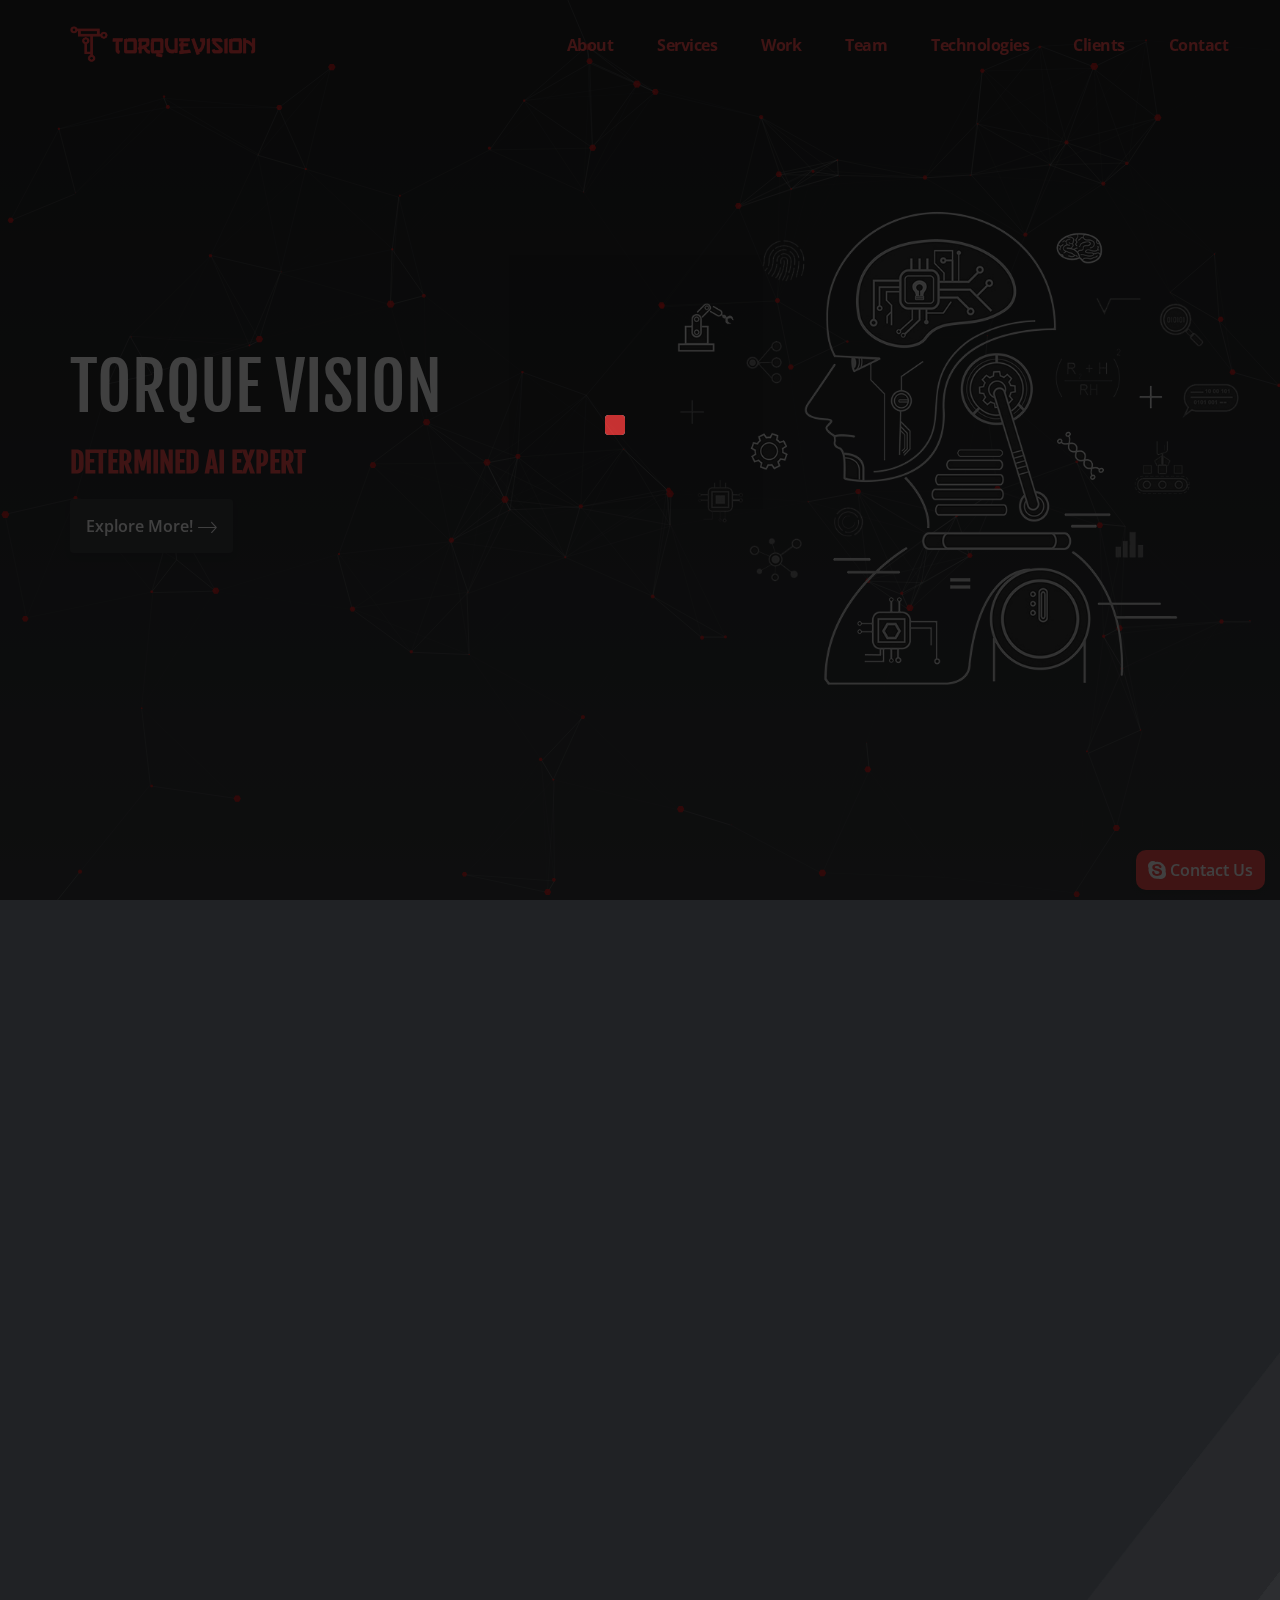
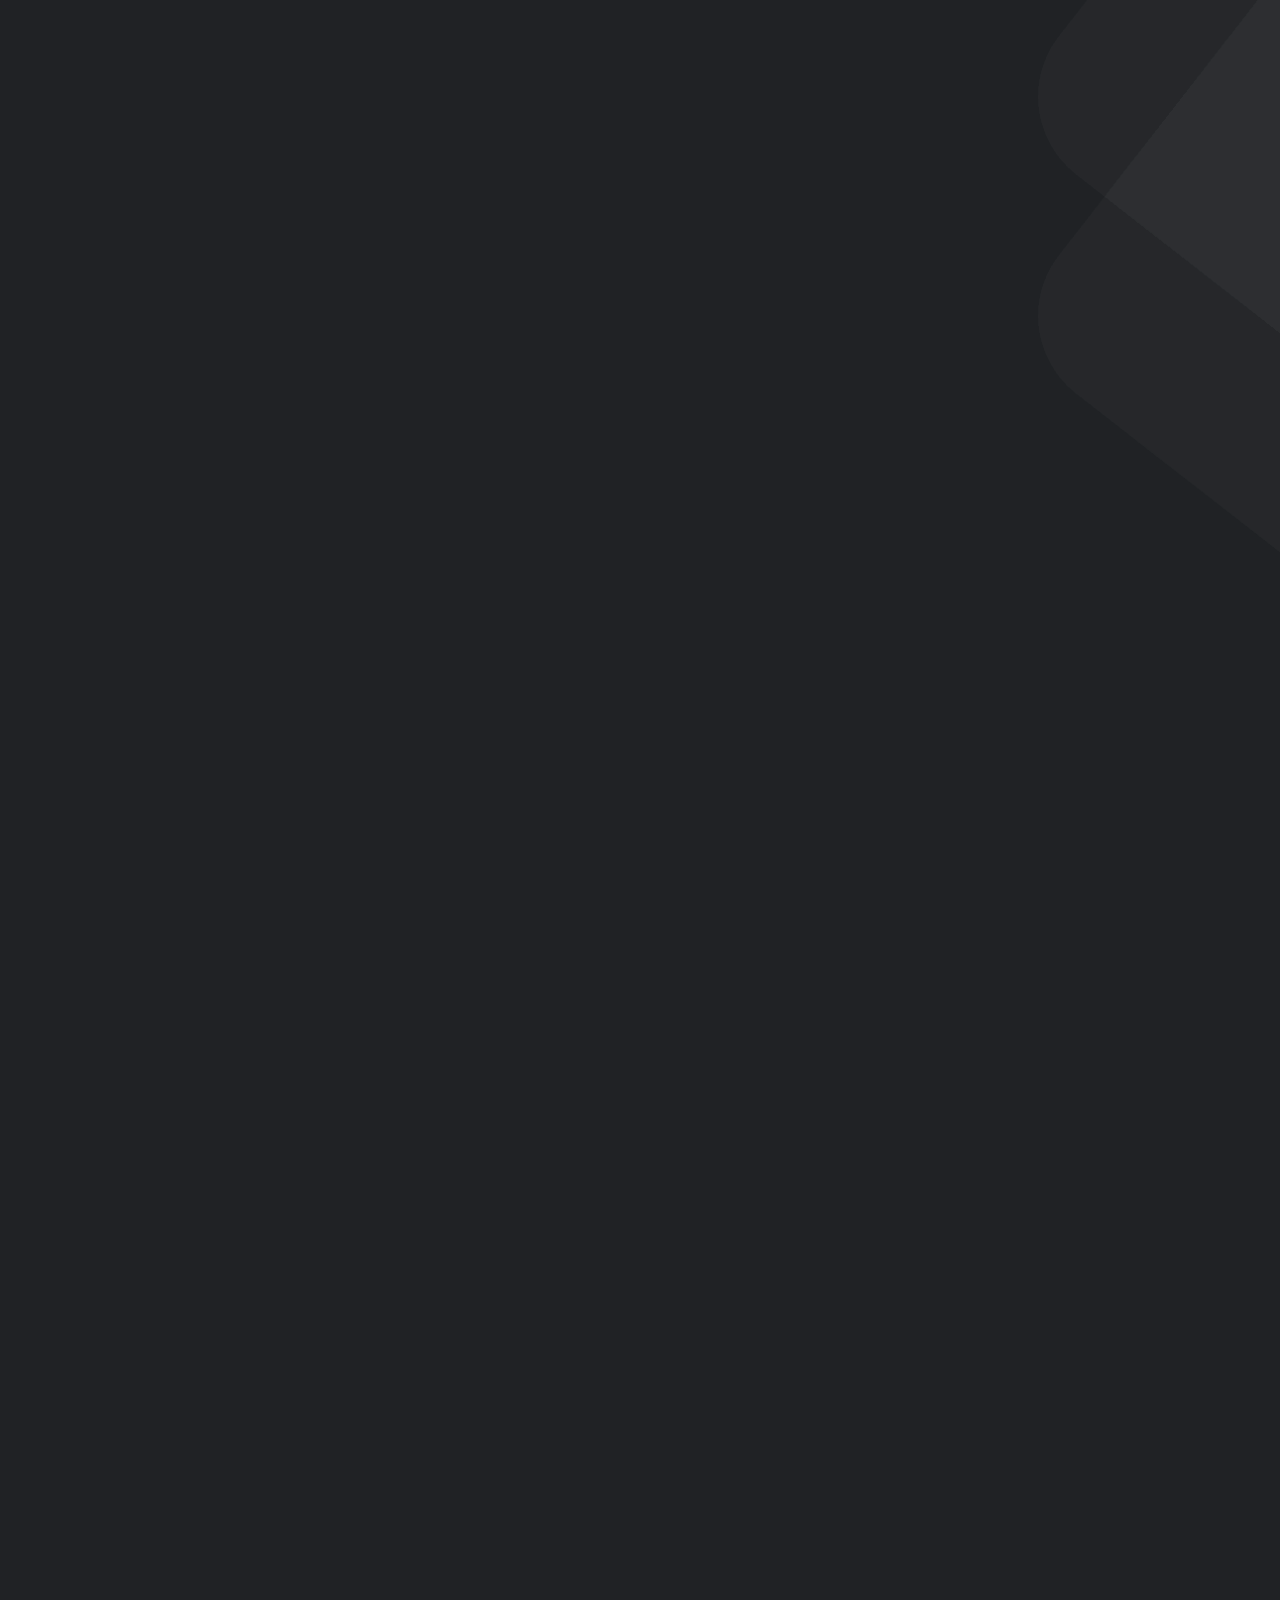
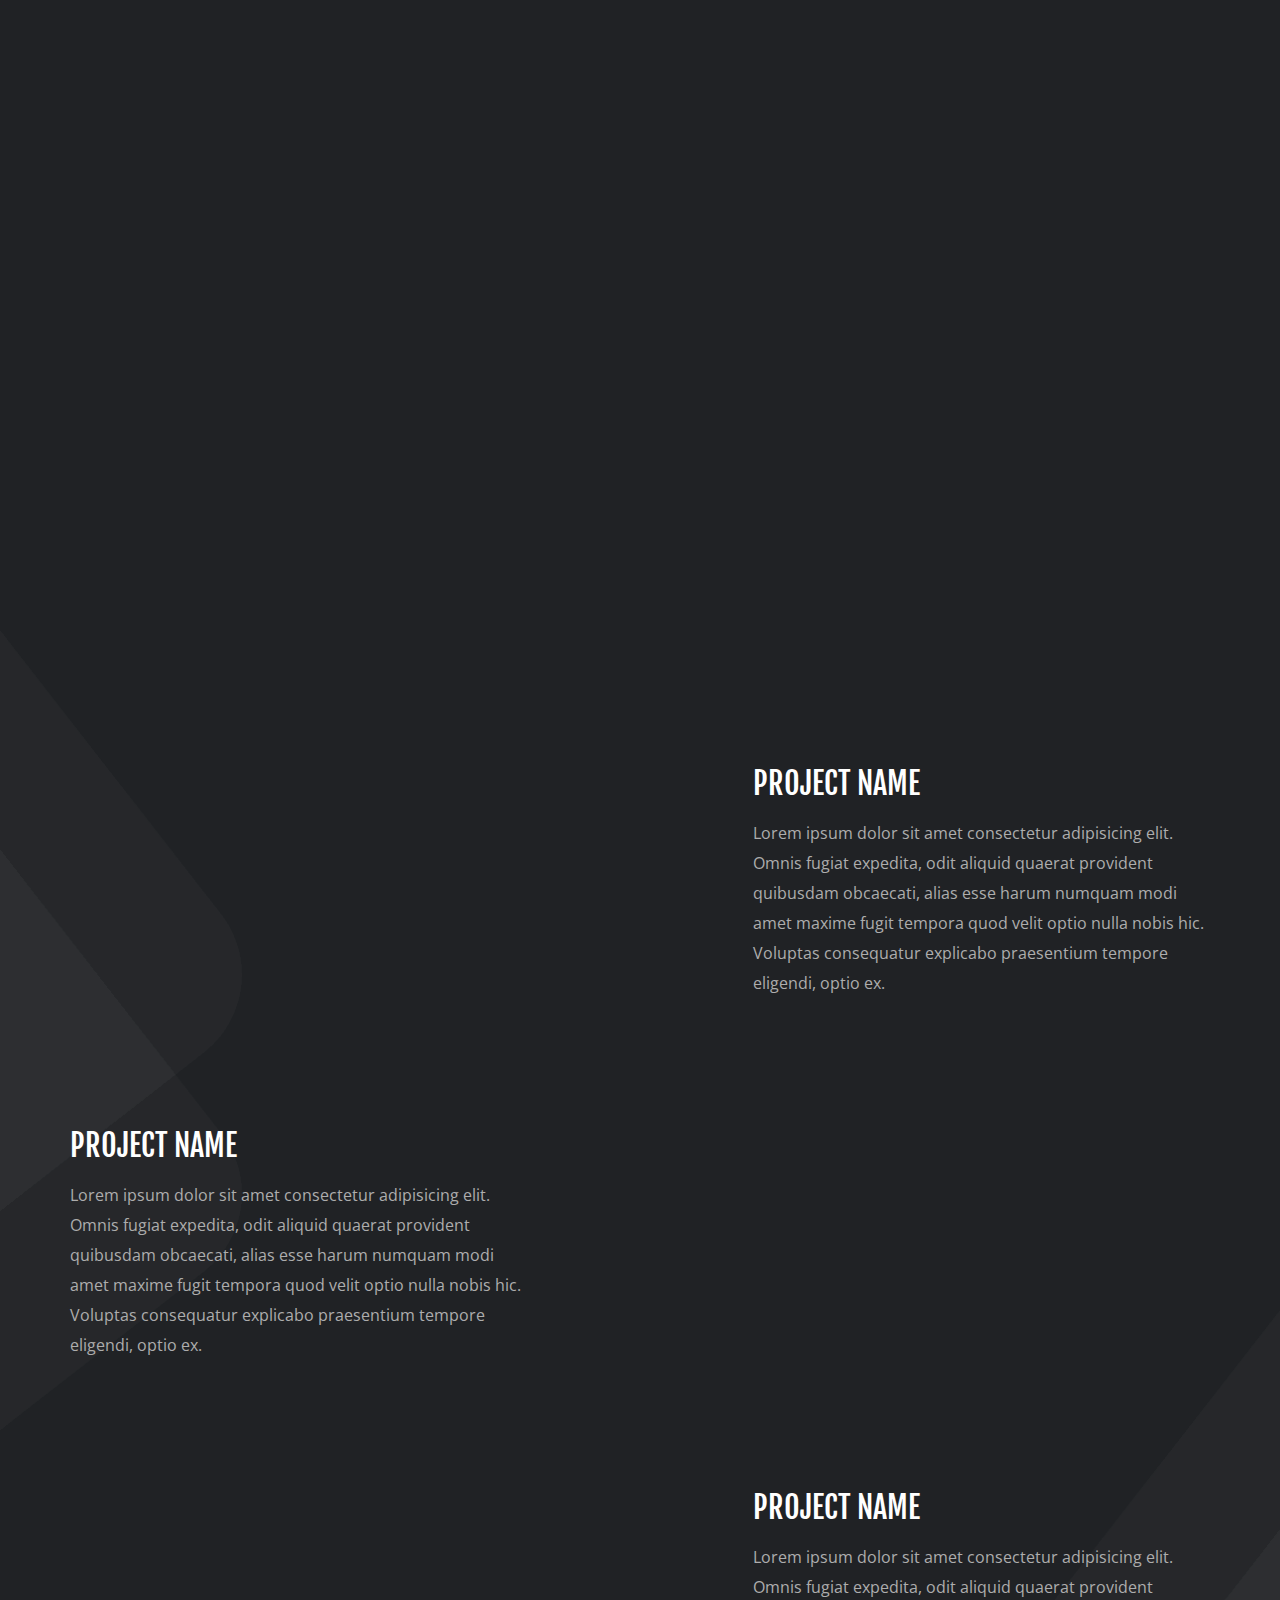
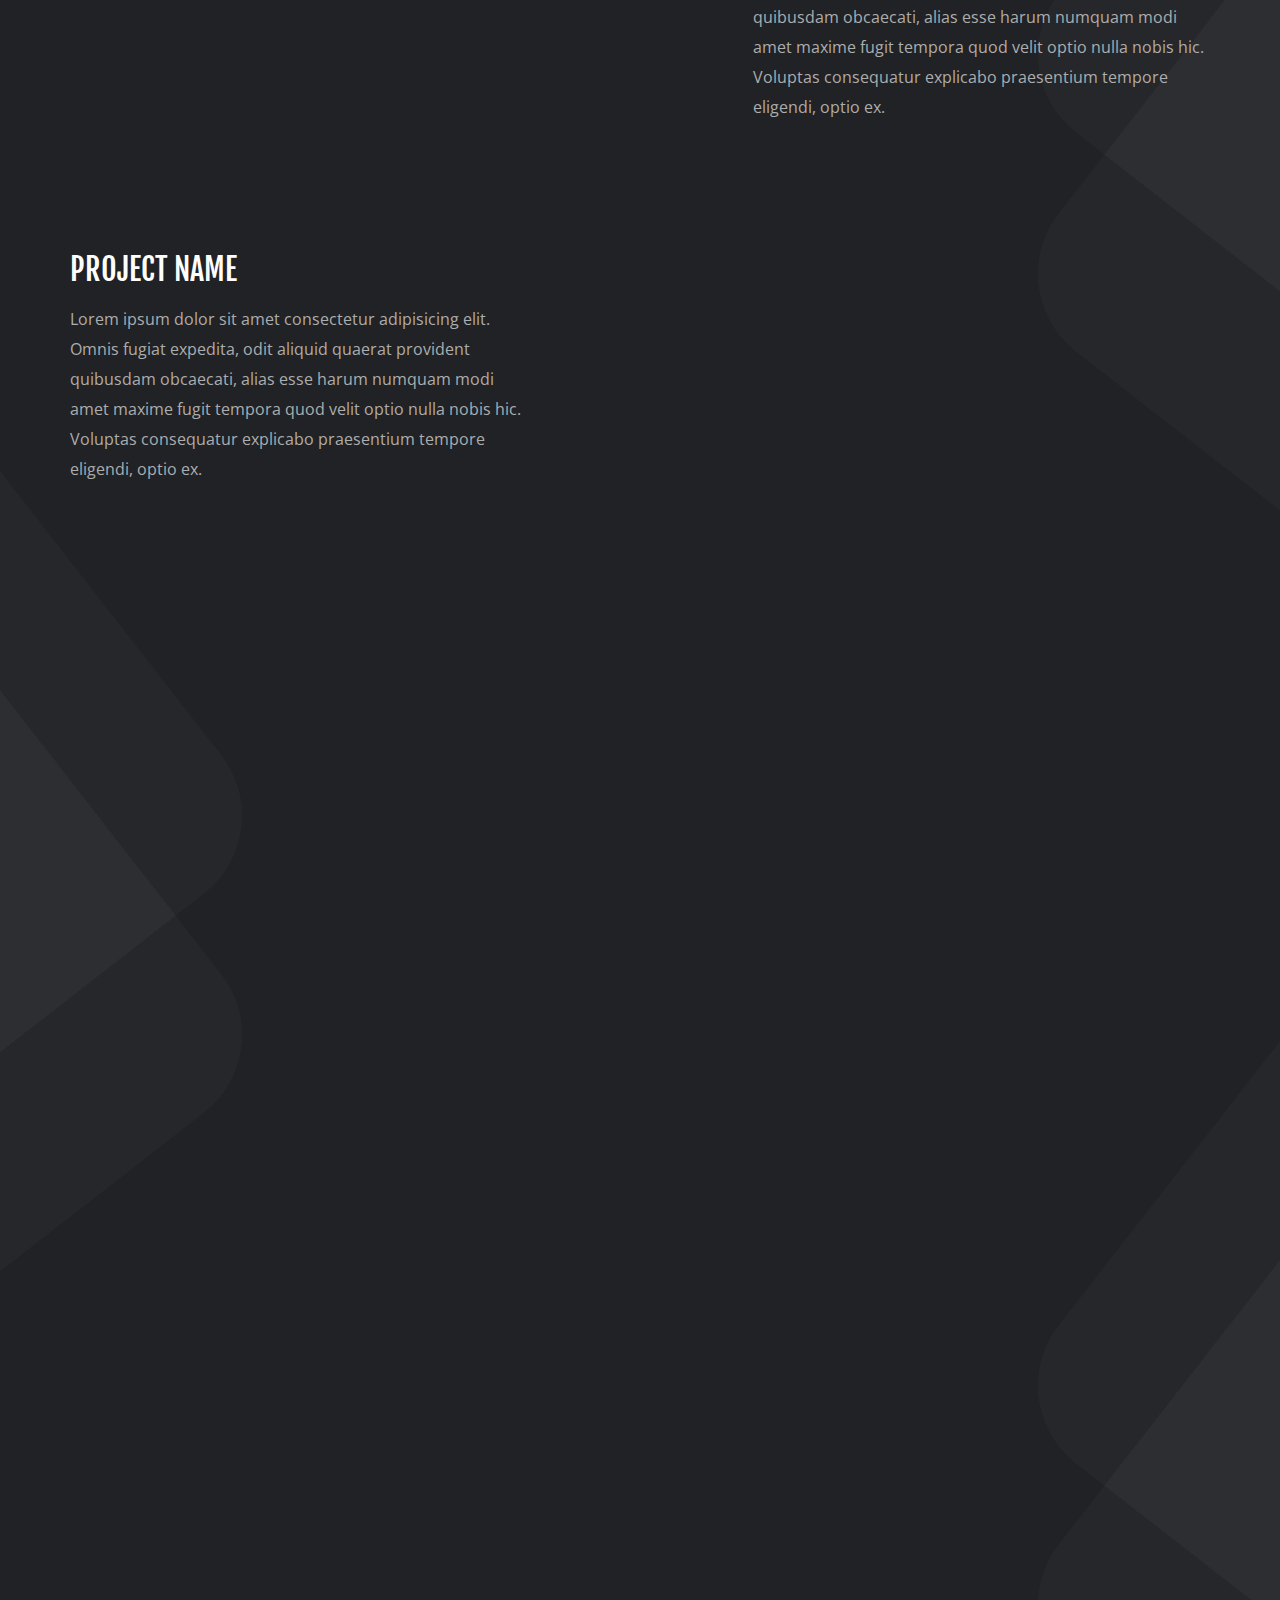
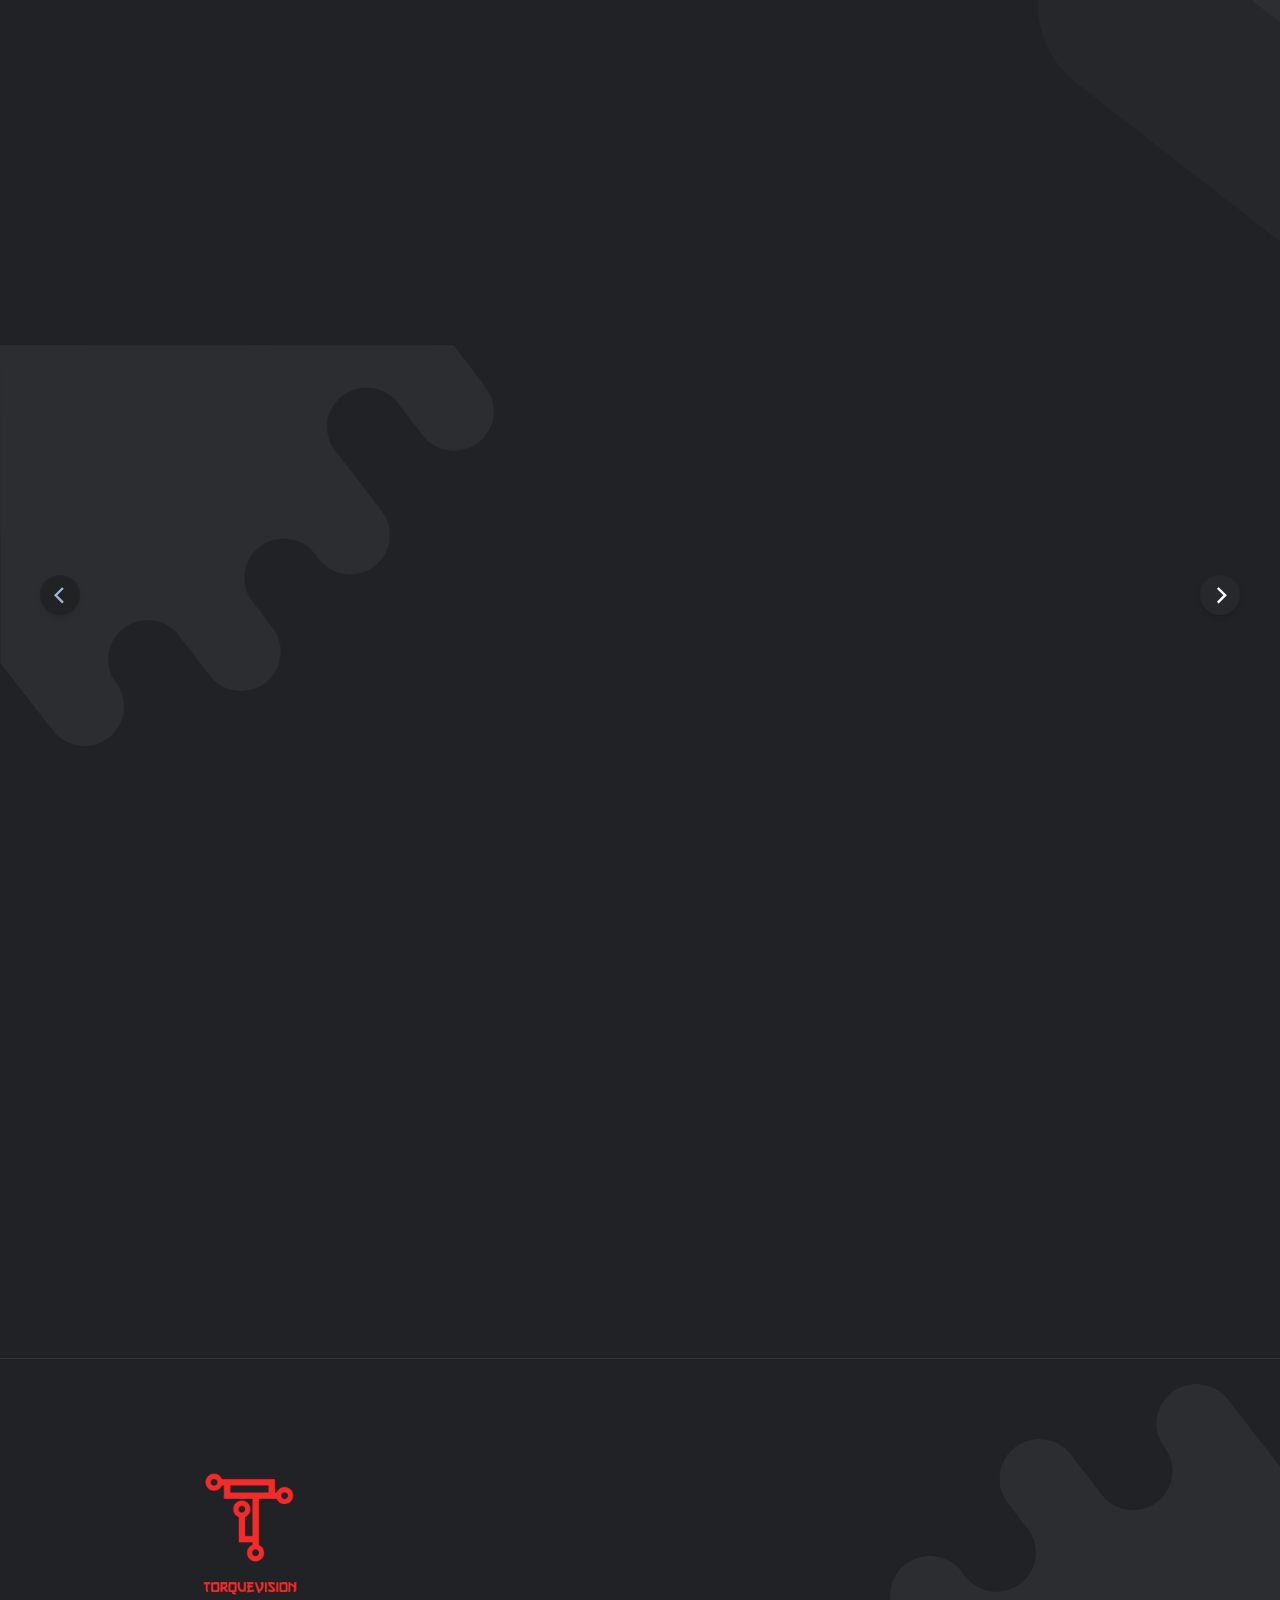
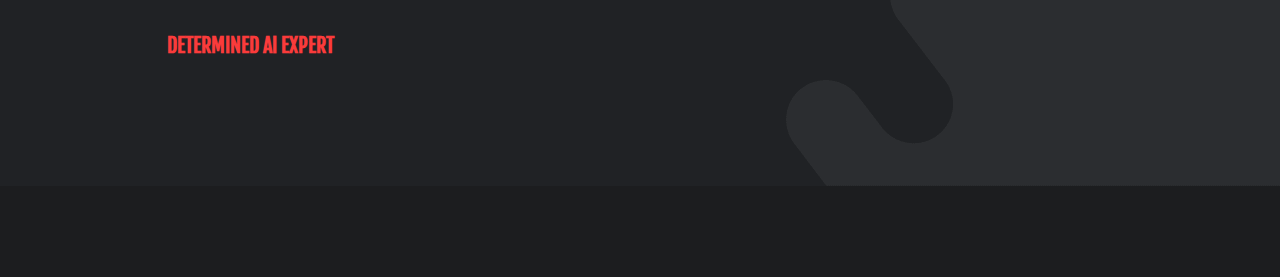
==== index.html @ a3cf798a "added content" ====
<!DOCTYPE html>
<html lang="en">
  <head>
    <!-- Meta -->
    <meta charset="utf-8" />
    <meta http-equiv="X-UA-Compatible" content="IE=edge" />
    <meta content="torquevision" name="author" />
    <meta name="viewport" content="width=device-width, initial-scale=1" />
    <meta
      name="description"
      content="Torque Vision - Determined A.I. Expert"
    />
    <meta content="keywords" name="AI, ML, Automation, Machine Learning , Artificial Intelligence, Latest Technologies" />
    <meta
      content="torquevision.in"
      name="image"
    />
    <meta content="800" name="image:width" />
    <meta content="400" name="image:height" />
    <!-- SITE TITLE -->
    <title>Torque Vision - Determined A.I. Expert</title>
    <!-- Favicon Icon -->
    <link
      rel="shortcut icon"
      type="image/x-icon"
      href="assets/images/favicon.png"
    />
    <!-- Google Font -->
    <link
      href="https://fonts.googleapis.com/css?family=Fjalla+One&display=swap"
      rel="stylesheet"
    />
    <link
      href="https://fonts.googleapis.com/css?family=Open+Sans:400,600,700,800&display=swap"
      rel="stylesheet"
    />
    <!-- Latest Bootstrap min CSS -->
    <link rel="stylesheet" href="assets/bootstrap/css/bootstrap.min.css" />
    <!--- owl carousel CSS-->
    <link rel="stylesheet" href="assets/owlcarousel/css/owl.carousel.min.css" />
      <!-- Font Awesome CSS -->
   <link rel="stylesheet" href="assets/css/ionicons.min.css" />
    <!-- Animation CSS -->
      <link rel="stylesheet" href="assets/css/animate.min.css" />
    <!-- Style CSS -->    
    <link rel="stylesheet" href="assets/css/style.min.css" />
    <link rel="stylesheet" href="assets/css/responsive.min.css" />
  </head>

  <body class="v_dark" data-spy="scroll" data-offset="110">
  
    <!-- LOADER -->
    <div class="preloader">
        <div class="square2">
            <span></span>
            <span></span>
            <span></span>
          </div>
    </div>
    <!-- END LOADER -->

    <!-- START HEADER -->
    <header class="header_wrap fixed-top">
    
        <nav class="navbar navbar-expand-lg">
          <a
            class="navbar-brand page-scroll animation"
            href="#home"
            data-animation="fadeInLeft"
            data-animation-delay="0.8s"
          >
            <img
              class="logo_light"
              src="assets/images/logo-head.png"
              alt="logo"
            />
          </a>
          <button
            class="navbar-toggler animation"
            data-animation="fadeInRight"
            data-animation-delay="1.2s"
            type="button"
            data-toggle="collapse"
            data-target="#navbarSupportedContent"
            aria-controls="navbarSupportedContent"
            aria-expanded="false"
            aria-label="Toggle navigation"
          >
            <span class="ion-android-menu" style="color: #fa3b3b; margin-right: 30px;"/span>
          </button>

          <div
            class="collapse navbar-collapse justify-content-end"
            id="navbarSupportedContent"
          >
            <ul
              class="navbar-nav animation"
              data-animation="fadeInDown"
              data-animation-delay="1.2s"
            >
              <li><a class="nav-link page-scroll" href="#about">About</a></li>
              <li><a class="nav-link page-scroll" href="#domains">Services</a></li>
              <li><a class="nav-link page-scroll" href="#work">work</a></li>
              <li><a class="nav-link page-scroll" href="#team">team</a></li>
              <li><a class="nav-link page-scroll" href="#technologies">technologies</a></li>
              <li><a class="nav-link page-scroll" href="#clients">clients</a></li>
              <li><a class="nav-link page-scroll" href="#contact">Contact</a></li>
              <!-- <li><a class="nav-link page-scroll" href="#road_map">Road Map</a></li>
          <li><a class="nav-link page-scroll" href="#team">Team</a></li>
          <li><a class="nav-link page-scroll" href="#faq">FAQ</a></li>
          <li><a class="nav-link page-scroll" href="#contact">Contact</a></li> -->
            </ul>
            <!-- <ul class="navbar-nav nav_btn animation" data-animation="fadeInRight" data-animation-delay="1.6s">
          <li><a class="btn btn-default" href="login-dark.html">Login</a></li>
          <li><a class="nav-link page-scroll btn btn-default" href="#mobileapp">Our App</a></li>
        </ul> -->
          </div>
        </nav>
    </header>
    <!-- START HEADER -->

    <!-- START SECTION BANNER -->
    <section id="home" class="banner_section section_gradiant_dark ">
      <div id="banner_bg_effect" class="banner_effect"></div>
      <div class="container">
        <div class="row align-items-center">
          <div
            class="col-lg-6 col-md-12 col-sm-12 order-lg-first text_md_center"
          >
            <div class="banner_text">
              <h1
                class="animation"
                data-animation="fadeInUp"
                data-animation-delay="1.5s"
              >
                <span>Torque Vision</span>
              </h1>
              <h3
                class="animation"
                data-animation="fadeInUp"
                data-animation-delay="1.6s"
              >
                Determined AI Expert
              </h3>
              <!-- <p class="animation" data-animation="fadeInUp" data-animation-delay="1.7s">Lorem ipsum, dolor sit amet consectetur adipisicing elit. Officia dolor doloremque blanditiis optio explicabo provident, dignissimos eius voluptatem adipisci repudiandae nam, tenetur, aperiam eveniet ut!</p> -->
              <div
                class="banner_btn animation"
                data-animation="fadeInUp"
                data-animation-delay="1.8s"
              >
                <!-- <a href="#whitepaper" class="btn btn-default page-scroll nav-link">Whitepapter <i class="ion-ios-arrow-thin-right"></i></a> -->
                <a href="#about" class="btn page-scroll"
                  >Explore more! <i class="ion-ios-arrow-thin-right"></i
                ></a>
              </div>
            </div>
          </div>
          <div class="col-lg-6 col-md-12 col-sm-12 order-first">
            <div
              class="banner_image_right res_md_mb_50 res_xs_mb_30 animation"
              data-animation="fadeInRight"
              data-animation-delay="1.5s"
            >
              <img
                src="assets/images/banner-img.png"
                alt="banner_vector2"
              />
            </div>
          </div>
        </div>
      </div>
     
    </section>
    <!-- END SECTION BANNER -->

    <!-- START SECTION ABOUT US -->
    <section id="about" class=" ">
        <div class="shape shap5"></div>
       
      <div class="container">
        <div class="row align-items-center">
          <div class="col-lg-6 col-md-6 col-sm-12">
            <div class="title_light">
              <h2
                class="animation"
                data-animation="fadeInUp"
                data-animation-delay="0.3s"
              >
                About Torque Vision
              </h2>
              <span
                class="animation"
                data-animation="fadeInUp"
                data-animation-delay="0.2s"
                >Lorem ipsum dolor sit amet.</span
              >
              <p
                class="animation"
                data-animation="fadeInUp"
                data-animation-delay="0.3s"
              >
              The most personalized AI and anlytics solution on the planet.
              </p>
              <p
                class="animation"
                data-animation="fadeInUp"
                data-animation-delay="0.4s"
              >
              Torque Vision helps you find and capture hidden value from data through a unique blend of business acumen, big-data, machine learning.
              </p>
              <p
                class="animation"
                data-animation="fadeInUp"
                data-animation-delay="0.5s"
              >   
              We use AI to help you understand, find, observe, and unlock the insights that lay dormant in your data can be the key in helping you achieve your goals in today's competitive world.
              </p>
            </div>
           
          </div>
          <div class="col-lg-6 col-md-6 col-sm-12">
            <div
              class="animation res_sm_mt_30 text-center"
              data-animation="fadeInRight"
              data-animation-delay="0.1s"
            >
              <img src="assets/images/about.png" alt="aboutimg" />
            </div>
          </div>
        </div>
         <div class="row align-items-center">
          <div class="col-lg-5 col-md-12 col-sm-12">
            <div class="title_light">
              <h2
                class="animation"
                data-animation="fadeInUp"
                data-animation-delay="0.1s"
              >
               why torque vision
              </h2>
              <p
                class="animation"
                data-animation="fadeInUp"
                data-animation-delay="0.2s"
              >
              Our products are profoundly improving how the world makes things and moves things for factory floors, trucking fleets, distribution centers, and retail stores.
              </p>
            </div>
            <!-- <a
              href="#mobileapp"
              class="btn btn-default page-scroll animation"
              data-animation="fadeInUp"
              data-animation-delay="0.3s"
              >Download App <i class="ion-ios-arrow-thin-right"></i
            ></a> -->
          </div>
          <div class="col-lg-7 col-md-12 col-sm-12">
            <div
              class="work_box animation"
              data-animation="fadeInUp"
              data-animation-delay="0.4s"
            >
              <div class="box_inner">
                <img src="./assets/images/icons/bar-chart.svg" alt=""  class="why-img">
                <h4>Real Time Analytics</h4>
                <p>The times of waiting for your statistics are over. 
                   Real Time Analytics converts the results of several important events into coherent information within a second. You will be able to access received data the moment it happen.
                </p>
              </div>
            </div>
            <div
              class="work_box animation"
              data-animation="fadeInUp"
              data-animation-delay="0.5s"
            >
              <div class="box_inner">
                <img src="./assets/images/icons/robot.svg" alt="" class="why-img">
                <h4>More data means better output.</h4>
                <p>Artificial Intelligence makes it possible.
                  It can understand natural languages and interact with us by reading, writing, listening and speaking. By progressing the data from these interactions, it continuously learns and improves itself. 
                </p>
              </div>
            </div>
            <div
              class="work_box animation"
              data-animation="fadeInUp"
              data-animation-delay="0.6s"
            >
              <div class="box_inner">
                <img src="./assets/images/icons/optimization.svg" alt=""  class="why-img">
                <h4>
                  Computer Vision
                </h4>
                <p>
                  Let the computer work for you.
                  Every new image is added to the data pool and contributes to the autonomous learning process.
                </p>
              </div>
            </div>
          </div>
        </div>     
      </div>
     
    </section>
    <!-- END SECTION ABOUT US -->

    <!--START DOMAINS SECTION-->
    
        <section id="domains">
          <div class="container">
            <div class="row text-center ">
              <div class="col-md-12">
                <div class="title_light">
                  <h2
                    class="animation"
                    data-animation="fadeInUp"
                    data-animation-delay="0.1s"
                  >
                  Expertise Areas
                  </h2>
                  <p
                  class="animation"
                  data-animation="fadeInUp"
                  data-animation-delay="0.3s"
                >
                  Fields we have mastered to use them for your benefit.
                </p>
                </div>
              </div>
            </div>
            <div class="row align-items-center text_md_center mt-3">
              <div class="col-lg-6 col-sm-6">
                <div class="domain-box-big animation" data-animation="fadeInUp" data-animation-delay="0.6s">
                    <img class="card-bg" src="./assets/images/icons/machine-learning.svg" alt="">
                    <p>
                        Machine Learning
                      </p>
                  <img src="assets/images/icons/machine-learning.svg" alt="">
                 
                </div>
              </div>
              <div class="col-lg-6 col-sm-6">
                  <div class="domain-box-big animation" data-animation="fadeInUp" data-animation-delay="0.8s">
                      <img class="card-bg" src="./assets/images/icons/vision.svg" alt="">
                      <p>
                          Computer Vision
                        </p>
                    <img src="assets/images/icons/vision.svg" alt="">
                    
                  </div>
                </div>
              <div class="col-lg-6 col-sm-6 ">
                <div class="domain-box-big animation" data-animation="fadeInUp" data-animation-delay="0.6s">
                    <img class="card-bg" src="./assets/images/icons/data.svg" alt="">
                    <p>
                        Data Science
                      </p>
                  <img src="assets/images/icons/data.svg" alt="">
                 
                </div>
              </div>
              <div class="col-lg-6 col-sm-6">
                <div class="domain-box-big animation" data-animation="fadeInUp" data-animation-delay="0.8s">
                    <img class="card-bg" src="./assets/images/icons/deep-learning.svg" alt="">
                    <p>
                        Deep Learning
                      </p>
                  <img src="assets/images/icons/deep-learning.svg" alt="">
                  
                </div>
              </div>
              
            </div>
            <div class="divider large_divider"></div>
           

      <div class="container sub-domains">
        <div class="row text-center ">
          <div class="col-md-12">
            <div class="title_light">
              <h2
                class="animation"
                data-animation="fadeInUp"
                data-animation-delay="0.1s"
              >
              problem domains that we focus on
              </h2>
             <p
              class="animation"
              data-animation="fadeInUp"
              data-animation-delay="0.3s"
            >
            <!-- We have experience in applying cutting edge research techniques to real world data and building solutions that work for you. -->

            We have experiences in giving solutions for pratical world problems using machne learning and using real world data.
            </p>
            </div>
          </div>
        </div>
        <div class="row align-items-center text_md_center mt-3">
          <div class="col-lg-2 col-sm-4 col-6">
            <div class="domain-box-small animation" data-animation="fadeInUp" data-animation-delay="0.6s">
              <img src="assets/images/icons/picture.svg" alt="">
              <p>
                  Image Classification
              </p>
            </div>
          </div>
          <div class="col-lg-2 col-sm-4 col-6 ">
            <div class="domain-box-small animation" data-animation="fadeInUp" data-animation-delay="0.6s">
              <img src="assets/images/icons/microphone.svg" alt="">
              <p>
                Audio based classification
              </p>
            </div>
          </div>
          <div class="col-lg-2 col-sm-4 col-6">
            <div class="domain-box-small animation" data-animation="fadeInUp" data-animation-delay="0.8s">
              <img src="assets/images/icons/chart.svg" alt="">
              <p>
                  Time Series Modeling
              </p>
            </div>
          </div>
          <div class="col-lg-2 col-sm-4 col-6">
            <div class="domain-box-small animation" data-animation="fadeInUp" data-animation-delay="0.8s">
              <img src="assets/images/icons/chat.svg" alt="">
              <p>
               Question/Answer Bot
              </p>
            </div>
          </div>
          <div class="col-lg-2 col-sm-4 col-6">
              <div class="domain-box-small animation" data-animation="fadeInUp" data-animation-delay="0.8s">
                <img src="assets/images/icons/detection.svg" alt="">
                <p>
                    Text Classification
                </p>
              </div>
            </div>
            <div class="col-lg-2 col-sm-4 col-6">
              <div class="domain-box-small animation" data-animation="fadeInUp" data-animation-delay="0.8s">
                <img src="assets/images/icons/recommended-star.svg" alt="">
                <p>
                    Recommendation System 
                </p>
              </div>
            </div>
        </div>
        <div class="row align-items-center text_md_center mt-3">
            <div class="col-lg-2 col-sm-4 col-6">
              <div class="domain-box-small animation" data-animation="fadeInUp" data-animation-delay="0.6s">
                <img src="assets/images/icons/jogging.svg" alt="">
                <p>
                    Object Tracking
                </p>
              </div>
            </div>
            <div class="col-lg-2 col-sm-4 col-6 ">
              <div class="domain-box-small animation" data-animation="fadeInUp" data-animation-delay="0.6s">
                <img src="assets/images/icons/anamoly.png" alt="">
                <p>
                    Anomaly Detection
                </p>
              </div>
            </div>
            <div class="col-lg-2 col-sm-4 col-6">
              <div class="domain-box-small animation" data-animation="fadeInUp" data-animation-delay="0.8s">
                <img src="assets/images/icons/pose.png" alt="">
                <p>
                    Pose Detection
                </p>
              </div>
            </div>
            <div class="col-lg-2 col-sm-4 col-6">
              <div class="domain-box-small animation" data-animation="fadeInUp" data-animation-delay="0.8s">
                <img src="assets/images/icons/icon.svg" alt="">
                <p>
                    Semantic Segmentation
                </p>
              </div>
            </div>
            <div class="col-lg-2 col-sm-4 col-6">
                <div class="domain-box-small animation" data-animation="fadeInUp" data-animation-delay="0.8s">
                  <img src="assets/images/icons/search.svg" alt="">
                  <p>
                      Object Detection
                  </p>
                </div>
              </div>
              <div class="col-lg-2 col-sm-4 col-6">
                <div class="domain-box-small animation" data-animation="fadeInUp" data-animation-delay="0.8s">
                  <img src="assets/images/icons/recommended-star.svg" alt="">
                  <p>
                      Recommendation System 
                  </p>
                </div>
              </div>
          </div>
        </section>
    <!--End DOMAINS SECTION-->

    <!-- START SECTION WORKS -->
    <section id="work" class="section_token"  data-parallax="scroll"
    data-image-src="assets/images/bg-work.png">
    
      <div class="container">
        <div class="row text-center">
          <div class="col-md-12">
            <div class="title_light">
              <h2
                class="animation"
                data-animation="fadeInUp"
                data-animation-delay="0.1s"
              >
                OUr work
              </h2>
             <p
              class="animation"
              data-animation="fadeInUp"
              data-animation-delay="0.3s"
            >
                See our best works.
            </p>
            </div>
          </div>
        </div>
        <div class="row align-items-center res_md_mt_20">
          <div class="col-md-7 order-first">
            <div
              class=" text-center animation"
              data-animation="fadeInLeft"
              data-animation-delay="0.2s"
            >
              <div class="video">
                  <video width="100%" height="auto" muted loop>
                      <source src="assets/videos/video.mp4" type="video/mp4">
                    Your browser does not support the video tag.
                    </video>
              </div>
            </div>
          </div>
          <div class="col-md-5">
          <div class="work-desc">
            <h2>
              Project name
            </h2>
            <p>
              Lorem ipsum dolor sit amet consectetur adipisicing elit. Omnis fugiat expedita, odit aliquid quaerat provident quibusdam obcaecati, alias esse harum numquam modi amet maxime fugit tempora quod velit optio nulla nobis hic. Voluptas consequatur explicabo praesentium tempore eligendi, optio ex.
            </p>
          </div>
          </div>
        </div>
        <div class="divider large_divider"></div>
        <div class="row align-items-center res_md_mt_20">
          
            <div class="col-md-5 order-md-first">
            <div class="work-desc">
              <h2>
                Project name
              </h2>
              <p>
                Lorem ipsum dolor sit amet consectetur adipisicing elit. Omnis fugiat expedita, odit aliquid quaerat provident quibusdam obcaecati, alias esse harum numquam modi amet maxime fugit tempora quod velit optio nulla nobis hic. Voluptas consequatur explicabo praesentium tempore eligendi, optio ex.
              </p>
            </div>
            </div>
            <div class="col-md-7 order-first" >
                <div
                  class=" text-center animation"
                  data-animation="fadeInLeft"
                  data-animation-delay="0.2s"
                >
                  <div class="video">
                      <video width="100%" height="auto" muted loop>
                          <source src="assets/videos/video.mp4" type="video/mp4">
                        Your browser does not support the video tag.
                        </video>
                  </div>
                </div>
              </div>
          </div>
          <div class="divider large_divider"></div>
          <div class="row align-items-center res_md_mt_20">
              <div class="col-md-7 order-first">
                <div
                  class=" text-center animation"
                  data-animation="fadeInLeft"
                  data-animation-delay="0.2s"
                >
                  <div class="video">
                      <video width="100%" height="auto" muted loop>
                          <source src="assets/videos/video.mp4" type="video/mp4">
                        Your browser does not support the video tag.
                        </video>
                  </div>
                </div>
              </div>
              <div class="col-md-5">
              <div class="work-desc">
                <h2>
                  Project name
                </h2>
                <p>
                  Lorem ipsum dolor sit amet consectetur adipisicing elit. Omnis fugiat expedita, odit aliquid quaerat provident quibusdam obcaecati, alias esse harum numquam modi amet maxime fugit tempora quod velit optio nulla nobis hic. Voluptas consequatur explicabo praesentium tempore eligendi, optio ex.
                </p>
              </div>
              </div>
            </div>
            <div class="divider large_divider"></div>
            <div class="row align-items-center res_md_mt_20">
               
                <div class="col-md-5  order-md-first">
                <div class="work-desc">
                  <h2>
                    Project name
                  </h2>
                  <p>
                    Lorem ipsum dolor sit amet consectetur adipisicing elit. Omnis fugiat expedita, odit aliquid quaerat provident quibusdam obcaecati, alias esse harum numquam modi amet maxime fugit tempora quod velit optio nulla nobis hic. Voluptas consequatur explicabo praesentium tempore eligendi, optio ex.
                  </p>
                </div>
                </div>
                <div class="col-md-7 order-first">
                    <div
                      class=" text-center animation"
                      data-animation="fadeInLeft"
                      data-animation-delay="0.2s"
                    >
                      <div class="video">
                          <video width="100%" height="auto" muted loop>
                              <source src="assets/videos/video.mp4" type="video/mp4">
                            Your browser does not support the video tag.
                            </video>
                      </div>
                    </div>
                  </div>
              </div>
  
      </div>
      <div class="shape shap5"></div>
      <div class="shape shap6"></div>
    </section>
    <!-- END SECTION WORKS -->

    <!-- START SECTION TEAM -->
    <section
      id="team"
      class="team_wrap  "
      data-parallax="scroll"
      data-image-src="assets/images/bg-work.png"
    >
      <div class="container">
        <div class="row text-center">
          <div class="col-lg-8 col-md-12 offset-lg-2">
            <div class="title_light">
              <span
                class="animation"
                data-animation="fadeInUp"
                data-animation-delay="0.1s"
                >Our Core Team</span
              >
              <h2
                class="animation"
                data-animation="fadeInUp"
                data-animation-delay="0.2s"
              >
                Our Team
              </h2>
              <p
                class="animation"
                data-animation="fadeInUp"
                data-animation-delay="0.3s"
              >
                We are proud of our great team.
              </p>
            </div>
          </div>
        </div>
        <div class="row small_space justify-content-center">
          <div class="col-lg-4 col-md-6 col-sm-6 res_md_mb_30">
            <div
              class="team_box animation"
              data-animation="fadeInUp"
              data-animation-delay="0.05s"
            >
              <div class="team_img text-center">
                <img src="assets/images/team1.jpg" alt="team1" />
                <div class="social_team list_none">
                  <ul>
                    <li>
                      <a href="#"><i class="ion-social-facebook"></i></a>
                    </li>
                    <li>
                      <a href="#"><i class="ion-social-twitter"></i></a>
                    </li>
                    <li>
                      <a href="#"
                        ><i class="ion-social-instagram-outline"></i
                      ></a>
                    </li>
                    <li>
                      <a href="#"><i class="ion-social-googleplus"></i></a>
                    </li>
                  </ul>
                </div>
              </div>
              <div class="team_info text-center">
                <h4><a href="#team1" class="content-popup">Aashutosh Soni</a></h4>
                <p>Founder</p>
              </div>
              <!-- <div id="team1" class="team_pop mfp-hide">
                <div class="row m-0">
                  <div class="col-md-6">
                    <img
                      class="w-100 pt-3 pb-3"
                      src="assets/images/team-lg-1.jpg"
                      alt="user_img-lg"
                    />
                  </div>
                  <div class="col-md-6">
                    <div class="pt-3 pb-3">
                      <div class="title_dark">
                        <span>Director</span>
                        <h2>Walter Mark</h2>
                      </div>
                      <div class="s
                      
                      
                      list_none">
                        <ul>
                          <li>
                            <a href="#"><i class="ion-social-facebook"></i></a>
                          </li>
                          <li>
                            <a href="#"><i class="ion-social-twitter"></i></a>
                          </li>
                          <li>
                            <a href="#"
                              ><i class="ion-social-instagram-outline"></i
                            ></a>
                          </li>
                          <li>
                            <a href="#"
                              ><i class="ion-social-googleplus"></i
                            ></a>
                          </li>
                        </ul>
                      </div>
                      <p>
                        Founder of Venus Media Ltd and Owner of leading website
                        for affiliates in the entertainment industry TakeBucks,
                        he is a videographer, photographer and producer with a
                        big number of successful entrepreneurships under his
                        name over the last 18 years.
                      </p>
                    </div>
                  </div>
                </div>
              </div> -->
            </div>
          </div>
          <div class="col-lg-4 col-md-6 col-sm-6 res_md_mb_30">
            <div
              class="team_box animation"
              data-animation="fadeInUp"
              data-animation-delay="0.4s"
            >
              <div class="team_img text-center">
                <img src="assets/images/team2.jpg" alt="team2" />
                <div class="social_team list_none">
                  <ul>
                    <li>
                      <a href="#"><i class="ion-social-facebook"></i></a>
                    </li>
                    <li>
                      <a href="#"><i class="ion-social-twitter"></i></a>
                    </li>
                    <li>
                      <a href="#"
                        ><i class="ion-social-instagram-outline"></i
                      ></a>
                    </li>
                    <li>
                      <a href="#"><i class="ion-social-googleplus"></i></a>
                    </li>
                  </ul>
                </div>
              </div>
              <div class="team_info text-center">
                <h4><a href="#team2" class="content-popup">Arham Aalam</a></h4>
                <p>Co-Founder</p>
              </div>
              <!-- <div id="team2" class="team_pop mfp-hide">
                <div class="row m-0">
                  <div class="col-md-6">
                    <img
                      class="w-100 pt-3 pb-3"
                      src="assets/images/team-lg-2.jpg"
                      alt="user_img-lg"
                    />
                  </div>
                  <div class="col-md-6">
                    <div class="pt-3 pb-3">
                      <div class="title_dark">
                        <span>Project Manager</span>
                        <h2>Lissa Tero</h2>
                      </div>
                      <div class="social_single_team list_none">
                        <ul>
                          <li>
                            <a href="#"><i class="ion-social-facebook"></i></a>
                          </li>
                          <li>
                            <a href="#"><i class="ion-social-twitter"></i></a>
                          </li>
                          <li>
                            <a href="#"
                              ><i class="ion-social-instagram-outline"></i
                            ></a>
                          </li>
                          <li>
                            <a href="#"
                              ><i class="ion-social-googleplus"></i
                            ></a>
                          </li>
                        </ul>
                      </div>
                      <p>
                        Founder of Venus Media Ltd and Owner of leading website
                        for affiliates in the entertainment industry TakeBucks,
                        he is a videographer, photographer and producer with a
                        big number of successful entrepreneurships under his
                        name over the last 18 years.
                      </p>
                    </div>
                  </div>
                </div>
              </div> -->
            </div>
          </div>
        
        
        </div>

      </div>
      <div class="shape shap6"></div>
    </section>
    <!-- END SECTION TEAM -->

    <!--TECHNOLOGY STCAK SECTION-->
    <section class="technology-stack" id="technologies">
      <div class="container">
      <div class="row text-center">
        <div class="col-lg-8 col-md-12 offset-lg-2">
          <div class="title_light">
            <span
              class="animation"
              data-animation="fadeInUp"
              data-animation-delay="0.1s"
              >Why Cryptoking</span
            >
            <h2
              class="animation"
              data-animation="fadeInUp"
              data-animation-delay="0.2s"
            >
            OUR Tool kit
            </h2>
            <p
              class="animation"
              data-animation="fadeInUp"
              data-animation-delay="0.3s"
            >
              We always believe in using the latest and most trusted tools for our work.
              <br>
              Lorem ipsum dolor sit amet consectetur adipisicing elit. Illo ducimus ipsum quaerat velit possimus eveniet?
            </p>
          </div>
        </div>
      </div>
      <div class="row text-center small_space benefit_wrap justify-content-center">
        <div class="col-lg-2 col-md-4 col-6">
          <div
            class="benefit_box animation"
            data-animation="fadeInUp"
            data-animation-delay="0.1s"
          >
            <img src="assets/images/tech/1.png" alt="secure" />
           
          </div>
        </div>
        <div class="col-lg-2 col-md-4 col-6">
          <div
            class="benefit_box animation"
            data-animation="fadeInUp"
            data-animation-delay="0.2s"
          >
            <img src="assets/images/tech/2.png" alt="token" />
          
          </div>
        </div>
        <div class="col-lg-2 col-md-4 col-6">
          <div
            class="benefit_box animation"
            data-animation="fadeInUp"
            data-animation-delay="0.3s"
          >
            <img src="assets/images/tech/3.png" alt="payment" />
           
          </div>
        </div>
        <div class="col-lg-2 col-md-4 col-6">
          <div
            class="benefit_box animation"
            data-animation="fadeInUp"
            data-animation-delay="0.4s"
          >
            <img src="assets/images/tech/4.png" alt="case" />
           
          </div>
        </div>
       
        <div class="col-lg-2 col-md-4 col-6">
          <div
            class="benefit_box animation"
            data-animation="fadeInUp"
            data-animation-delay="0.6s"
          >
            <img src="assets/images/tech/6.png" alt="dilution" />
          
          </div>
        </div>
        <div class="col-lg-2 col-md-4 col-6">
          <div
            class="benefit_box animation"
            data-animation="fadeInUp"
            data-animation-delay="0.6s"
          >
            <img src="assets/images/tech/7.svg" alt="dilution" />
          
          </div>
        </div>
      </div>
    </div>
    <div class="shape shap5"></div>
    </section>
    <!--TECHNOLOGY STACK SECTION ENDS-->

    <!-- START CLIENTS SECTION -->
    <section class="bg_black_dark client_logo" id="clients" >
      <div class="container">
        <div class="row text-center">
          <div class="col-md-12">
            <div class="title_light">
              <span
                class="animation"
                data-animation="fadeInUp"
                data-animation-delay="0.1s"
                >Partners</span
              >
              <h2
                class="animation"
                data-animation="fadeInUp"
                data-animation-delay="0.2s"
              >
                Our Clients
              </h2>
            </div>
          </div>
        </div>
        <div class="clients text_md_center owl-carousel">
        
          <div class="item">
            <div
              class="animation"
              data-animation="fadeInUp"
              data-animation-delay="0.2s"
            >
              <img
              src="assets/images/clients/lovin-dubai.PNG"
                alt="client_logo2"
              />
            </div>
          </div>
          <div class="item">
            <div
              class="animation"
              data-animation="fadeInUp"
              data-animation-delay="0.3s"
            >
              <img
                src="assets/images/clients/octal.png"
                alt="client_logo3"
              />
            </div>
          </div>
         
          <div class="item">
            <div
              class="animation"
              data-animation="fadeInUp"
              data-animation-delay="0.5s"
            >
              <img
                src="assets/images/clients/spider.png"
                alt="client_logo5"
              />
            </div>
          </div>
          <div class="item">
            <div
              class="animation"
              data-animation="fadeInUp"
              data-animation-delay="0.6s"
            >
              <img
                src="assets/images/clients/whs.png"
                class="whsd"
                alt="client_logo6"
              />
            </div>
          </div>
          <div class="item">
            <div
              class="animation"
              data-animation="fadeInUp"
              data-animation-delay="0.4s"
            >
              <img
                src="assets/images/clients/r3upnow.png"
                alt="client_logo4"
              />
            </div>
          </div>
         
          <div class="item" >
            <div
              class="animation"
              data-animation="fadeInUp"
              data-animation-delay="0.1s"
            >
              <img
                src="assets/images/clients/lainsy.png"
                alt="client_logo1"
              />
            </div>
          </div>
          </div>
        </div>
      </div>
      <div class="rounded_shape light_rounded_shape3"></div>
    </section>
    <!-- END CLIENTS SECTION -->

     <!-- START CONTACT SECTION -->
    <section id="contact" class="">
        <div class="container">
    <div id="contact">
        <div class="row text-center">
            <div class="col-md-12">
              <div class="title_light">
                <span class="animation" data-animation="fadeInUp" data-animation-delay="0.1s">Contact Us</span>
                <h2 class="animation" data-animation="fadeInUp" data-animation-delay="0.2s">Get in touch!</h2>
              </div>
            </div>
        </div>
        <div class="divider small_divider"></div>
        <div class="row">
            <div class="col-md-7 col-lg-6 offset-lg-1">
                <form name="enq" class="form_field">
                    <div class="row">
                        <div class="form-group col-md-6 animation" data-animation="fadeInUp" data-animation-delay="0.1s">
                          <!-- <label for="first-name">This field is required.</label> -->
                            <input type="text" placeholder="Enter Name *" id="first-name" class="form-control" name="name">
                        </div>
                        <div class="form-group col-md-6 animation" data-animation="fadeInUp" data-animation-delay="0.2s">
                            <input type="email" placeholder="Enter Email *" id="email" class="form-control" name="email">
                        </div>
                        <div class="form-group col-md-12 animation" data-animation="fadeInUp" data-animation-delay="0.3s">
                            <input type="text" placeholder="Enter Subject" id="subject" class="form-control" name="subject">
                        </div>
                        <div class="form-group col-md-12 animation" data-animation="fadeInUp" data-animation-delay="0.4s">
                            <textarea placeholder="Message *" id="description" class="form-control" name="message" rows="2" style="height: 100px;"></textarea>
                        </div>
                        <div class="g-recaptcha my-4 mx-auto" data-theme="dark" data-sitekey="6LfB5MIUAAAAAOaz57wu_yfgDp9HZ5exMCvOMyFS"></div>
                        <div class="col-md-12 text-center animation" data-animation="fadeInUp" data-animation-delay="0.5s">
                            <button title="Submit Your Message!" class="btn" id="submitButton" value="Submit" type="submit"
                            >Submit <i class="ion-ios-arrow-thin-right"></i
                          ></button>
                        </div>
                      
                        <div class="col-md-12">
                            <div id="alert-msg" class="alert-msg text-center"></div>
                        </div>
                    </div>
                </form>
               
            </div>
            <div class="col-lg-5 col-md-5 res_sm_mt_30">
                <ul class="list_none contact_info mt-margin">
                    <li class="input-group-prepend align-items-center animation" data-animation="fadeInUp" data-animation-delay="0.1s">
                        <i class="ion-ios-location"></i>
                        <div class="contact_detail">
                            <span>Address</span>
                            <p>Indore, India</p>
                        </div>
                   </li>
                   <li class="input-group-prepend align-items-center animation" data-animation="fadeInUp" data-animation-delay="0.2s">
                        <i class="ion-android-call"></i>
                        <div class="contact_detail">
                            <span>Phone</span>
                            <p>+91 7878787878</p>
                        </div>
                   </li>
                   <li class="input-group-prepend align-items-center animation" data-animation="fadeInUp" data-animation-delay="0.3s">
                        <i class="ion-ios-email"></i>
                        <div class="contact_detail">
                            <span>Email</span>
                            <p>Yourmail@gmail.com</p>
                        </div>
                   </li>
                </ul>
            </div>
        </div>
    </div>
  </div>
</section>
 <!-- END CONTACT SECTION -->

    <!-- START FOOTER SECTION -->
    <footer>
      <div class="top_footer bg_black_dark text_md_center">
        <div class="container">
          <div class="row">
              <div class="col-xl-4 col-lg-4 col-sm-12">
                <div class="foot-logo">
                  <img src="assets/images/logo.PNG" alt="">
                  <div class="tagline">
                      DETERMINED AI EXPERT
                  </div>
                </div>
               
              </div>
              <div class="col-xl-4 col-lg-4 col-sm-12">
                  <h4
                    class="animation footer_title"
                    data-animation="fadeInUp"
                    data-animation-delay="0.2s"
                  >
                    Quick Links
                  </h4>
                  <ul
                    class="list_none footer_link animation"
                    data-animation="fadeInUp"
                    data-animation-delay="0.6s"
                  >
                  <li><a class="nav-link page-scroll" href="#about">About</a></li>
                  <li><a class="nav-link page-scroll" href="#domains">Services</a></li>
                  <li><a class="nav-link page-scroll" href="#work">work</a></li>
                  <li><a class="nav-link page-scroll" href="#contact">Contact</a></li>
                  </ul>
                </div>
            <div class="col-xl-4 col-lg-4 col-sm-12 res_lg_mb_50 res_sm_mb_40">
              <h4
                class="animation footer_title"
                data-animation="fadeInUp"
                data-animation-delay="0.2s"
              >
                Social Media
              </h4>
              <ul class="list_none footer_social">
                <li
                  class="animation"
                  data-animation="fadeInUp"
                  data-animation-delay="0.1s"
                >
                  <a href="#"><i class="ion-social-facebook"></i></a>
                </li>
                <li
                  class="animation"
                  data-animation="fadeInUp"
                  data-animation-delay="0.3s"
                >
                  <a href="#"><i class="ion-social-twitter"></i></a>
                </li>
                <li
                  class="animation"
                  data-animation="fadeInUp"
                  data-animation-delay="0.5s"
                >
                  <a href="#"><i class="ion-social-googleplus"></i></a>
                </li>
                <li
                  class="animation"
                  data-animation="fadeInUp"
                  data-animation-delay="0.7s"
                >
                  <a href="#"><i class="ion-social-youtube-outline"></i></a>
                </li>
                <li
                  class="animation"
                  data-animation="fadeInUp"
                  data-animation-delay="0.9s"
                >
                  <a href="#"><i class="ion-social-instagram-outline"></i></a>
                </li>
              </ul>
            </div>
          
           
          </div>
        </div>
        <div class="rounded_shape light_rounded_shape4"></div>
      </div>
      <div class="bottom_footer staggered-animation-wrap">
        <div class="container">
          <div class="row">
            <div class="col-md-12 text-center">
              <p
                class="copyright staggered-animation"
                data-animation="fadeInLeft"
                data-animation-delay="0.1s"
              >
                Copyright © <span>Torque Vision</span> 2019 All Rights Reserved.
              </p>
            </div>
          
          </div>
        </div>
      </div>
    </footer>
    <!-- END FOOTER SECTION -->

<a href="https://join.skype.com/invite/esTdBcLqQBo6" class="skype-btn" target="_blank">
  <i class="ion-social-skype"></i>
  Contact Us
</a>

    <!-- Latest jQuery -->
    <script src="assets/js/jquery-1.12.4.min.js"></script>
    <!-- <script src="https://ajax.googleapis.com/ajax/libs/jquery/3.3.1/jquery.min.js"></script> -->
    <!-- Latest compiled and minified Bootstrap -->
    <script src="assets/bootstrap/js/bootstrap.min.js"></script>
    <!-- owl-carousel min js  -->
    <script src="assets/owlcarousel/js/owl.carousel.min.js"></script>
    <!-- magnific-popup min js  -->
    <script src="assets/js/magnific-popup.min.js"></script>
    <!-- waypoints min js  -->
    <script src="assets/js/waypoints.min.js"></script>
    <!-- parallax js  -->
    <script src="assets/js/parallax.js"></script>
    <!-- particles min js  -->
    <script src="assets/js/particles.min.js"></script>
    <!-- MAIN js  -->
    <script src="assets/js/scripts.min.js"></script>
     <!-- GOOGLE CAPTCHA SERVICE js  -->
    <script src='https://www.google.com/recaptcha/api.js'></script>
  </body>

</html>
---- assets/css/style.min.css ----
body{background:#fff none repeat scroll 0 0;color:#7a7a7a;font-family:"Open Sans",sans-serif;font-size:16px;font-weight:400;overflow-x:hidden;line-height:30px}body,html{height:100%}h1,h2,h3,h4,h5,h6{color:#20126f}p{color:#7a7a7a;margin-bottom:30px}a{color:#20126f;text-decoration:none;-webkit-transition:all .5s ease;transition:all .5s ease}a:hover{color:#fa3b3b;text-decoration:none;transition:all .5s ease}a:focus{outline:0;text-decoration:none}img{max-width:100%}li,ul{margin:0;padding:0}::-webkit-scrollbar{width:10px}::-webkit-scrollbar-track{background:#2c2c2ce7}::-webkit-scrollbar-thumb{background:#ff3b3b;border-radius:5px}::-webkit-scrollbar-thumb:hover{background:#df3434}.form-control::-webkit-input-placeholder{color:#7ab9ff;font-weight:400;font-family:"Open Sans",sans-serif}.form-control:-moz-placeholder{color:#7ab9ff;font-weight:400;font-family:"Open Sans",sans-serif}.form-control::-moz-placeholder{color:#7ab9ff;font-weight:400;font-family:"Open Sans",sans-serif}.form-control:-ms-input-placeholder{color:#7ab9ff;font-weight:400;font-family:"Open Sans",sans-serif}fieldset{border:0 none;margin:0 auto;padding:0}section{padding:100px 0;position:relative}.no-padding{padding:0}section.small_pt{padding-top:50px}section.small_pb{padding-bottom:50px}.list_none li{list-style:none}input{border:0;padding:10px 20px;width:100%}button{border:0;border-radius:40px;color:#fff;cursor:pointer;padding:10px 20px;text-transform:uppercase;transition:all .5s ease 0s;outline:0!important}button:hover{color:#fff}button:focus{outline:0!important}.title_dark h2,.title_light h2{font-size:42px;font-weight:700;margin-bottom:30px;text-transform:capitalize;font-family:"Fjalla One",sans-serif;text-transform:uppercase;color:#fa3b3b}.title_dark span,.title_light span{display:none;font-weight:700;letter-spacing:.2px;text-transform:uppercase;margin:0 0 1.5rem;font-size:1rem;color:#6a6a6a}.title_light p{color:#fff}.divider{clear:both;display:block;height:20px}.bg_blue_dark{background-color:#0d2476}.bg_black_dark{background-color:#202225}.bg_blue{background-color:#142bac}.bg_blue_dark_pro{background-color:#041b9c}.large_divider{height:100px}.small_divider{height:50px}.small_space{margin-top:20px}.large_space{margin-top:50px}.container{position:relative;z-index:5}.animation,.staggered-animation{visibility:hidden}.v_dark .title_dark span,.v_dark .title_light span{color:#6a6a6a}.preloader{background-color:#0d469f;bottom:0;left:0;position:fixed;right:0;top:0;vertical-align:middle;z-index:99999}body{background-color:#403f4c}.skype-btn{font-size:1rem;color:#fff;background:#fa3b3b;box-shadow:rgba(0,0,0,.1) 0 4px 6px -1px,rgba(0,0,0,.06) 0 2px 4px -1px;text-transform:capitalize;padding:6px 12px;border-radius:10px;position:fixed;z-index:1000;display:flex;height:40px;justify-content:space-around;align-items:center;transition:all .2s ease-in-out;bottom:10px;right:15px;font-weight:600}.skype-btn i{font-size:24px;margin:0;margin-right:4px}.skype-btn:hover{background:#26282b;color:#fff}.square2{width:80px;height:80px;display:flex;flex-wrap:wrap;position:absolute;top:50%;left:50%;transform:translate(-50%,-50%)}.square2>span{display:block;position:absolute;left:0;top:0;width:20px;height:20px;border-radius:20%;background-color:#fa3b3b;margin:5px;transition:.2s;animation:square 2.4s linear infinite}.square2>span:nth-last-child(2){background-color:#adadad;animation-delay:.8s}.square2>span:nth-last-child(3){background-color:#fff;animation-delay:1.6s}@keyframes square{0%{left:0;top:0}10%{left:30px;top:0}25%{left:30px;top:0}35%{left:30px;top:30px}50%{left:30px;top:30px}60%{left:0;top:30px}75%{left:0;top:30px}85%{left:0;top:0}100%{left:0;top:0}}.v_dark .preloader{background-color:#090909}.v_blue_pro .preloader{background-color:#00137d}.btn{border:0 none;outline:0;font-size:16px;height:54px;display:inline-flex;justify-content:space-between;align-items:center;padding:8px 16px;position:relative;transition:all .3s ease-in-out;background:#26282b;font-weight:600;text-transform:capitalize;box-shadow:0 4px 6px -1px rgba(0,0,0,.1),0 2px 4px -1px rgba(0,0,0,.06);color:#fff}.btn:hover{background:#fa3b3b;color:#fff}.btn span{background-color:#202225;border-radius:100%;color:#fa3b3b;display:inline-block;font-size:24px;height:42px;line-height:46px;margin-left:-20px;margin-right:10px;margin-top:-1px;text-align:center;vertical-align:middle;width:42px;transition:all .5s ease 0s}.btn.active,.btn.active.focus,.btn.active:focus,.btn.active:hover,.btn.active:not(:disabled):not(.disabled),.btn.focus:active,.btn:active,.btn:active:focus,.btn:active:hover,.btn:active:not(:disabled):not(.disabled),.btn:focus{border:none;outline:0}.btn-default:hover:before{opacity:1}.btn-border{border:0;color:#fff;outline:0;text-transform:uppercase;z-index:2;border:2px solid #fa3b3b}.btn-border::after{background-color:transparent;border-radius:40px;bottom:0;content:"";left:0;margin:2px;position:absolute;right:0;top:0;transition:all .5s ease 0s;z-index:-1}.btn-border:hover:after{opacity:0}.btn i{font-size:30px;line-height:24px;margin-left:5px;padding-top:4px;vertical-align:middle}.btn-secondary{background-color:rgba(0,0,0,0);border:2px solid #fff;line-height:50px}.btn-secondary.active,.btn-secondary.active.focus,.btn-secondary.active:focus,.btn-secondary.active:focus:not(:disabled):not(.disabled),.btn-secondary.active:hover,.btn-secondary.active:not(:disabled):not(.disabled),.btn-secondary.focus:active,.btn-secondary:active,.btn-secondary:active:focus,.btn-secondary:active:focus:not(:disabled):not(.disabled),.btn-secondary:active:hover,.btn-secondary:active:not(:disabled):not(.disabled),.btn-secondary:focus,.btn-secondary:hover,.show>.btn-secondary.dropdown-toggle:focus{background:#fff;border-color:#fff;color:#000;box-shadow:none;outline:0}.scrollup{background-color:#333;border-radius:100%;bottom:20px;color:#fff;font-size:30px;height:50px;line-height:50px;position:fixed;right:20px;text-align:center;width:50px;z-index:99}.scrollup:hover{background-color:#fa3b3b;color:#fff}.scrollup:focus{color:#fff}.btn+.btn:last-child{margin-left:10px}.shape{background-repeat:no-repeat;background-size:contain;content:"";height:808px;left:0;position:absolute;top:100px;width:242px;z-index:-1}.shap1{background-image:url(../images/shape1.png);background-position:right center;bottom:100px;left:auto;right:0;top:auto}.shap2{background-image:url(../images/shape2.png);background-position:left center}.shap3{background-image:url(../images/shape3.png);background-position:left center}.shap4{background-image:url(../images/shape4.png);background-position:left center}.shap5{background-image:url(../images/shape5.png);background-position:right center;bottom:100px;left:auto;right:0;top:auto}.shap6{background-image:url(../images/shape6.png);background-position:left center}.rounded_shape{background-repeat:no-repeat;background-size:contain;content:"";height:402px;left:0;position:absolute;top:0;width:494px;z-index:1}.rounded_shape1{background-image:url(../images/rounded-shape1.png);background-position:left top}.rounded_shape2{background-image:url(../images/rounded-shape2.png);background-position:right bottom;bottom:0;left:auto;right:0;top:auto}.light_rounded_shape3{background-image:url(../images/light_rounded-shape3.png);background-position:left top}.light_rounded_shape4{background-image:url(../images/light_rounded-shape4.png);background-position:right bottom;bottom:0;left:auto;right:0;top:auto}.light_rounded_shape5{background-image:url(../images/light_rounded-shape5.png);background-position:right bottom;bottom:0;left:auto;right:0;top:auto}.light_rounded_shape1{background-image:url(../images/light_rounded-shape1.png);background-position:left top}.light_rounded_shape2{background-image:url(../images/light_rounded-shape2.png);background-position:right bottom;bottom:0;left:auto;right:0;top:auto}header{transition:all .4s ease 0s}.navbar{padding:0;height:90px;transition:all .4s ease 0s}.navbar ul{margin-right:30px}.modal-open header.fixed-top{padding:5px 0!important}.nav-fixed,header.active{background-color:#0f3e97;box-shadow:0 0 4px rgba(0,0,0,.1)}header.nav-fixed .navbar{height:65px}header.no-sticky{position:absolute}header a{color:#fa3b3b}.navbar-nav li a.active,header a:hover{color:#fff}.navbar-expand-lg .navbar-nav .nav-link{padding:0 10px;font-family:"Open Sans",sans-serif;text-transform:capitalize;font-weight:700;letter-spacing:-.5px;margin:0 12px}.nav_btn li{margin-left:10px}.navbar-expand-lg .navbar-nav.nav_btn a{height:auto;line-height:normal;padding:10px 25px}.logo_light{width:200px;filter:grayscale(.5) brightness(1.9);margin-left:5vw}.v_dark .nav-fixed,.v_dark header.active{background-color:#000000e7}.banner_section{background-color:#0d469f;min-height:100vh;display:flex;align-items:center;position:relative;z-index:0}.banner_full_height{min-height:100vh}.banner_text h1{color:#fff;font-weight:lighter;margin-bottom:20px;font-family:"Fjalla One",sans-serif;text-transform:uppercase;font-size:66px}.banner_text h1 span{color:#fff}.banner_text h3{color:#fa3b3b;font-family:"Fjalla One",sans-serif;text-transform:uppercase;font-weight:700;margin-bottom:20px}.banner_text p{color:#fff}.banner_image_right{min-width:690px}.banner_image_right img{filter:grayscale()}.banner_image_left{left:-25%;min-width:690px;position:relative}.error-red{border-color:#fa3b3b;color:#fa3b3b}.section_wave{background-position:left top;bottom:0;height:100px;left:0;position:absolute;right:0}.section_wave2{background-position:center bottom;height:110px;left:0;position:absolute;right:0;top:0}.banner_effect{bottom:0;left:0;position:absolute;right:0;top:0}.banner_section .tk_countdown{background-color:RGBA(15,62,151,.6);max-width:480px;margin:0 auto}.banner_section .tk_counter_inner{border:0}.banner_section .counter_box .tk_counter{border:1px solid RGBA(255,255,255,.2);border-radius:10px}.progress,.progress-bar{border-radius:20px}.progress{background-color:#fff;position:relative;height:40px;overflow:visible;margin-top:60px;margin-bottom:15px}.progress-bar{background:-webkit-linear-gradient(left,rgba(117,88,165,1) 0,rgba(37,184,213,1) 99%);background:linear-gradient(to right,rgba(117,88,165,1) 0,rgba(37,184,213,1) 99%);line-height:30px;font-weight:700;border:5px solid #fff;box-shadow:0 0}.token_box .progress-bar-success{background-color:#05b5ff}.progress .progress_label{position:absolute;top:-8px;bottom:-8px;width:1px;background-color:silver;line-height:1;color:#fff}.progress .progress_label strong{position:absolute;left:50%;bottom:100%;margin-bottom:10px;-webkit-transform:translateX(-50%);-ms-transform:translateX(-50%);transform:translateX(-50%);font-weight:400}.progress_max_val{position:absolute;top:0;right:0;float:right;font-size:12px;font-weight:700;line-height:40px;padding:0 15px}.banner_shape_effect{overflow:hidden}.banner_shape_effect::before{background:-webkit-linear-gradient(to right,#0c1277 0,#1d6aff 450%) repeat scroll 0 0;background:linear-gradient(to right,#0c1277 0,#1d6aff 450%) repeat scroll 0 0;border-radius:270px 270px 0;content:"";height:100%;left:0;opacity:.3;position:absolute;top:0;-moz-transform:skewX(-25deg);-webkit-transform:skewX(-25deg);transform:skewX(-25deg);width:44%;z-index:0}.banner_shape_effect::after{background:-webkit-linear-gradient(to right,#0c1277 0,#1d6aff 300%) repeat scroll 0 0;background:linear-gradient(to right,#0c1277 0,#1d6aff 300%) repeat scroll 0 0;border-radius:150px 320px 390px 250px;content:"";height:100%;left:0;opacity:.3;position:absolute;top:0;-moz-transform:skew(-25deg);-webkit-transform:skew(-25deg);transform:skew(-25deg);width:30%}.section_gradiant_dark{background:-webkit-linear-gradient(to bottom,#0a0b0c 10%,#202225 100%);background-image:linear-gradient(to bottom,#0a0b0c 10%,#202225 100%)}.how_work .shape{bottom:auto;top:0}.v_dark{background-color:#202225}.v_blue_pro .banner_section .tk_countdown{background-color:rgba(20,43,172,.5)}.how_work{background-position:center center;background-size:cover;position:relative}.work_box{float:left;padding-left:30px;width:50%}.work_box:nth-child(-n+2){margin:0}.box_inner{background-color:#fff;padding:20px 25px;transition:all .3s ease-in-out;border-radius:12px;cursor:pointer;box-shadow:8px 8px 4px -3px rgba(0,0,0,.1),0 4px 14px -3px rgba(0,0,0,.05)}.why-img{width:75px!important;opacity:1!important}.work_box:nth-child(2n){position:relative;top:150px}.work_box:nth-child(2n+1){clear:both}.box_inner h4{color:#fa3b3b;font-size:22px;font-weight:600;margin:10px 0}.box_inner p{margin:0}.box_inner i{color:#fa3b3b;font-size:50px}.v_dark .box_inner{background-color:#26282b}.section_gradiant_dark .benefit_box,.v_dark .benefit_box{background-color:#26282b}.v_dark .box_inner i,.v_dark .box_inner p{color:#fff}.benefit_box{background-color:#023780;border-radius:10px;padding:15px 5px}.benefit_box h6{color:#fff;margin-bottom:0;margin-top:10px}.domain-box-big,.domain-box-small{padding:25px;background:#26282b;display:flex;margin:1rem auto;flex-direction:column;justify-content:space-between;transition:all .3s ease-in-out;border-radius:5px;cursor:pointer;min-height:100px;position:relative;overflow:hidden}.card-bg{position:absolute;height:80%!important;width:40%!important;max-width:40%!important;opacity:.1!important;transition:all .3s ease-in-out;right:-50px;bottom:-20px}.domain-box-small:hover{box-shadow:rgba(0,0,0,.1) 0 4px 6px -1px,rgba(0,0,0,.06) 0 2px 4px -1px;background:#0000008a}.domain-box-big:hover{box-shadow:0 4px 6px -1px rgba(0,0,0,.1),0 2px 4px -1px rgba(0,0,0,.06)}.domain-box-big:hover .card-bg{opacity:.03!important}.domain-box-big:hover p{opacity:1}.domain-box-big img{max-width:85px;transition:all .3s ease-in-out;filter:invert(1)}.domain-box-small{border:1.5px solid rgba(255,255,255,.1);min-height:160px;align-items:center;border-radius:12px;text-align:center}.domain-box-small:hover{border:1.5px solid #fa3b3b62}.domain-box-small p{font-size:.85rem;margin:16px 0 0;font-weight:600;color:#fff;line-height:1.05rem;transition:all .3s ease-in-out}.domain-box-small img{max-width:60px;filter:brightness(.5) invert(1)}.domain-box-small:hover img{filter:brightness(1) invert(1)}.domain-box-big p{font-family:"Fjalla One",sans-serif;text-transform:uppercase;color:#ddd;opacity:.9;font-weight:600;font-size:2rem;transition:all .3s ease-in-out}.domain-box-big img{opacity:.5}.domain-box-big:hover img{opacity:1}.domain-box-big{background:#000;background:linear-gradient(94deg,#131313 0,#0e0e0ed5 73%)}.domain-box-big:hover p{color:#fa3b3b}#about img{width:85%;opacity:.55;margin:auto;filter:grayscale(1)}.video video{box-shadow:0 10px 20px rgba(0,0,0,.19),0 6px 6px rgba(0,0,0,.23);cursor:pointer}.work-desc h2{font-family:"Fjalla One",sans-serif;font-size:30px;color:#fff;font-weight:500;margin-bottom:1rem;text-transform:uppercase}.work-desc p{color:#adadad}.clients{margin-top:50px}.owl-carousel .item{padding:0 25px}.owl-carousel .item img{max-height:60px;width:auto;margin:auto}.owl-next,.owl-prev{position:absolute;top:0}.owl-prev{left:-30px}.owl-next{right:-30px}.owl-nav i{background-color:#26282b;border-radius:500%;color:#fff;display:block;font-size:26px;height:40px;line-height:40px;text-align:center;width:40px;box-shadow:rgba(0,0,0,.1) 0 4px 6px -1px,rgba(0,0,0,.06) 0 2px 4px -1px}.owl-nav i:active,.owl-nav i:hover{color:#fa3b3b}.owl-prev i{padding-right:3px}.owl-next i{padding-left:3px}.owl-nav .disabled{cursor:default}.owl-nav .disabled i{background-color:rgba(0,0,0,.233);color:#9fb3d7}.team_info{background-color:#25b8d5;padding:20px}.gradient_box{background:-webkit-linear-gradient(left,rgba(117,88,165,1) 0,rgba(37,184,213,1) 99%);background:linear-gradient(to right,rgba(117,88,165,1) 0,rgba(37,184,213,1) 99%)}.team_info h4 a{color:#fff;font-size:22px;font-weight:700}.team_info p{color:#fff;line-height:normal;margin:0}.team_img{overflow:hidden;position:relative}.team_img img{width:100%}.social_team{left:0;position:absolute;right:0;top:50%;-moz-transform:translateY(-50%);-webkit-transform:translateY(-50%);transform:translateY(-50%)}.social_team li{display:inline-block;opacity:0;transform:translateY(130px);transition:all .5s ease 0s;visibility:hidden}.team_img:hover .social_team li{opacity:1;transform:translateY(0);visibility:visible}.social_team li:nth-child(2n){transition:all .6s ease 0s}.social_team li:nth-child(3n){transition:all .8s ease 0s}.social_team li:nth-child(4n){transition:all 1s ease 0s}.social_team a{background-color:#fa3b3b;border-radius:40px;color:#fff;display:block;font-size:24px;height:38px;line-height:40px;position:relative;text-align:center;width:38px;z-index:1}.social_team a:before{background:#222;border-radius:40px;content:"";height:100%;left:0;opacity:0;position:absolute;top:0;transition:all .5s ease 0s;width:100%;z-index:-1}.social_team a:hover:before{opacity:1}.mfp-bg{background:-webkit-linear-gradient(to bottom,rgba(32,18,111,1) 10%,rgba(13,70,159,1) 100%);background-image:linear-gradient(to bottom,rgba(32,18,111,1) 10%,rgba(13,70,159,1) 100%);opacity:.8}.team_wrap .shap1,.team_wrap .shap5{bottom:auto;top:100px}.team_wrap .shap2,.team_wrap .shap6{bottom:100px;top:auto}.team_box{box-shadow:rgba(0,0,0,.1) 0 4px 6px -1px,rgba(0,0,0,.06) 0 2px 4px -1px;border-radius:8px;overflow:hidden}.v_dark .team_info{background-color:#26282b}.technology-stack .benefit_box{min-height:150px;display:flex;align-items:center;justify-content:center;flex-direction:column;padding:15px;transition:.3s all ease-in-out;cursor:pointer;background:#151515a1;box-shadow:rgba(0,0,0,.1) 0 4px 6px -1px,rgba(0,0,0,.06) 0 2px 4px -1px}.technology-stack .benefit_box img{max-width:125px;transition:.3s all ease-in-out;filter:grayscale(100%) brightness(110%) invert(1)}.technology-stack .benefit_box:hover img{filter:brightness(.9)}.technology-stack .benefit_box:hover{box-shadow:0 8px 11px 3px #0000001a;transform:translateY(-5px);background:#8080808a}.client_logo img{margin-top:20px;transition:.3s all ease-in-out;filter:grayscale(1) brightness(1.5);cursor:pointer}.client_logo img:hover{filter:grayscale(0)}.whsd:hover{filter:grayscale(0)!important}.whsd{filter:grayscale(1) brightness(1)!important}.client_logo .shape{height:90vh;z-index:1}.form_field input,.form_field textarea{background-color:rgba(0,0,0,0);border-bottom:1px solid #7ab9ff;border-left:0;border-right:0;border-top:0;border-radius:0;color:#7ab9ff;padding:10px 0}.form_field input:focus,.form_field textarea:focus{background-color:rgba(0,0,0,0);border-bottom:1px solid #7ab9ff;border-left:0;border-right:0;border-top:0;box-shadow:none;color:#7ab9ff;outline:0 none}.form_field textarea{resize:none}.form_field input[required=required]{box-shadow:none;outline:medium none}.contact_detail{border-left:1px solid #fff;padding-left:10px}.contact_info li{margin-bottom:25px}.contact_info li:last-child{margin-bottom:0}.contact_info li i{color:#fff;font-size:26px;text-align:center;width:40px}.contact_detail span{color:#fa3b3b;display:block;font-size:14px;font-weight:600;line-height:normal;text-transform:uppercase}.contact_detail p{color:#fff;line-height:normal;margin:0}.alert-msg-failure{color:red;margin-top:5px}.alert-msg-success{color:#07ad00;margin-top:5px}.form_submit{text-align:right}.contact_form input,.contact_form textarea{background-color:rgba(0,0,0,0);border:1px solid rgba(255,255,255,.2);border-radius:0;color:#fff;padding:10px}.contact_form textarea{height:170px}.contact_form input:focus,.contact_form textarea:focus{background-color:rgba(0,0,0,0);border:1px solid rgba(255,255,255,.2);box-shadow:none;color:#fff;outline:0 none}.contact_form .form-control::-webkit-input-placeholder{color:#fff}.contact_form .form-control:-moz-placeholder{color:#fff}.contact_form .form-control::-moz-placeholder{color:#fff}.contact_form .form-control:-ms-input-placeholder{color:#fff}.v_dark .form-control::-webkit-input-placeholder{color:#fff}.v_dark .form-control:-moz-placeholder{color:#fff}.v_dark .form-control::-moz-placeholder{color:#fff}.v_dark .form-control:-ms-input-placeholder{color:#fff}.v_dark .form_field input,.v_dark .form_field input:focus,.v_dark .form_field textarea,.v_dark .form_field textarea:focus{border-bottom:1px solid #fff;color:#fff}.top_footer{position:relative}.top_footer{padding:100px 0}.footer_title{color:#fff;font-size:22px;font-weight:600;margin-bottom:30px}.foot-logo{text-align:center}.foot-logo img{max-width:200px;filter:grayscale(.5) brightness(1.6)}.foot-logo .tagline{color:#fa3b3b;font-family:"Fjalla One",sans-serif;text-transform:uppercase;font-size:20px;font-weight:700;padding-top:16px}.footer_social li{display:inline-block;margin:0 3px}.footer_social li a{border-radius:100%;color:#fff;display:block;font-size:20px;height:40px;width:40px;display:flex;justify-content:center;align-items:center;box-shadow:0 4px 6px -1px rgba(0,0,0,.1),0 2px 4px -1px rgba(0,0,0,.06);background:#26282b}.footer_social li a:hover{color:#fa3b3b}.bottom_footer{background-color:#0a1c5d;padding:30px 0}.copyright{color:#fff;font-size:14px;margin:0}.copyright span{color:#fa3b3b;font-family:"Fjalla One",sans-serif;text-transform:uppercase;font-size:16px;font-weight:700;padding-top:16px}.footer_menu{text-align:right}.footer_menu li{display:inline-block;margin-left:10px}.footer_link a,.footer_menu li a{color:#fff;font-size:14px}.footer_link a:hover,.footer_menu li a:hover{color:#fa3b3b}.footer_link li{line-height:normal;margin-top:10px;vertical-align:top;width:50%;text-transform:capitalize}.footer_desc{margin-top:20px}.footer_desc p{color:#fff;margin-bottom:0}.v_dark .top_footer{border-top:1px solid #343434}.v_dark .bottom_footer{background-color:#1c1d1f}.v_blue_pro .newsletter_form input{background-color:#142bac}.v_blue_pro .bottom_footer{background-color:#041b9c}
---- assets/css/responsive.min.css ----
@media (min-width:1200px){.container{max-width:1170px}}@media only screen and (max-width:1440px){.banner_image_right{min-width:600px}.banner_image_left{left:-7%;min-width:600px}}@media only screen and (max-width:1025px) and (min-height:1200px){.banner_section{min-height:50vh}}@media only screen and (max-width:1199px){.top_footer,section{padding:80px 0}section.small_pb{padding-bottom:40px}section.small_pt{padding-top:40px}.res_lg_mb_20{margin-bottom:20px}.res_lg_mb_30{margin-bottom:30px}.res_lg_mb_40{margin-bottom:40px}.res_lg_mb_50{margin-bottom:50px}.res_lg_mt_20{margin-top:20px}.res_lg_mt_30{margin-top:30px}.res_lg_mt_40{margin-top:40px}.res_lg_mt_50{margin-top:50px}.text_lg_center{text-align:center}.large_divider{height:80px}.nav_btn li{margin-left:5px}.navbar-expand-lg .navbar-nav .nav-link{font-size:14px;padding:0 5px}.navbar-expand-lg .navbar-nav.nav_btn a{font-size:14px;padding:10px 25px}.banner_image_right{min-width:100%}.banner_image_left{left:0;min-width:100%;position:static}.benefit_box h6{font-size:12px}.pr_box,.tk_counter_inner{padding:15px}.mobileapp .btn{padding:0 15px}.mobileapp .btn span{margin-left:-10px}.team_info{padding:15px}.rounded_shape{background-size:65%;max-width:100%}.shape{background-size:65% auto;height:550px}.footer_link li{float:none;margin-bottom:10px;margin-top:0;padding-right:15px;width:auto}.sidebar_block{padding-left:0}.tk_pricing_info h5{font-size:18px}.tk_pricing_info p{font-size:13px}.tk_sale_info{border-left:0 none;padding-left:0}.token_chart_info{padding-left:0}.wp_document li{margin-top:20px;width:50%}.wp_document li:nth-child(-n+2){margin-top:0;width:50%}}@media only screen and (max-width:992px){.h1,h1{font-size:2rem}.h3,h3{font-size:1.5rem}.banner_section{min-height:100vh}.work-desc{margin-top:35px}.domain-box-small{margin:20px 0;text-align:center}.domain-box-big img,.domain-box-small img{margin:auto}.domain-box-big p,.domain-box-small p{margin:.5rem 0 .5rem}.footer_title,p{margin:3rem auto 1rem}.title_dark h2,.title_light h2{font-size:26px;margin-bottom:20px}.res_md_mb_20{margin-bottom:20px}.res_md_mb_30{margin-bottom:30px}.res_md_mb_40{margin-bottom:40px}.res_md_mb_50{margin-bottom:50px}.res_md_mt_20{margin-top:20px}.res_md_mt_30{margin-top:30px}.res_md_mt_40{margin-top:40px}.res_md_mt_50{margin-top:50px}.text_md_center{text-align:center}.navbar-toggler{border:0 none;font-size:24px}.navbar-nav{-webkit-animation-name:none;animation-name:none}.navbar-expand-lg .navbar-nav .nav-link{padding:5px 0;text-align:center}header{padding:0}header.active ul{display:flex;justify-content:center;align-items:center;height:100vh;width:100%;background:#000000e7}header.nav-fixed{height:auto}.navbar-nav.nav_btn{display:inline-block;padding-bottom:10px;text-align:center;width:100%}.nav_btn li{display:inline-block}.banner_section{padding:150px 0}.section_wave,.section_wave2{background-size:contain;height:70px}.benefit_box,.work_box:nth-child(-n+2){margin-top:30px}.benefit_wrap .col-md-4:nth-child(-n+3) .benefit_box{margin-top:0}.pie_chart_icon img{max-width:80px}.sidebar_block{margin-top:40px}.tk_pricing_info li{display:inline-block;margin-right:10px}.tk_sale_info{border-top:1px solid #fff;margin-top:30px;padding-top:30px}.contact_form textarea{height:80px}}@media only screen and (max-width:768px){.card-bg{position:absolute;height:110%!important;width:60%!important;max-width:70%!important;opacity:.07}.top_footer,section{padding:70px 0}section.small_pt{padding-top:30px}section.small_pb{padding-bottom:30px}.title_dark h2,.title_light h2{font-size:24px}.box_inner h4{font-size:20px}.res_sm_mb_20{margin-bottom:20px}.res_sm_mb_30{margin-bottom:30px}.res_sm_mb_40{margin-bottom:40px}.res_sm_mb_50{margin-bottom:50px}.res_sm_mt_20{margin-top:20px}.res_sm_mt_30{margin-top:30px}.res_sm_mt_40{margin-top:40px}.res_sm_mt_50{margin-top:50px}.text_sm_center{text-align:center}.large_divider{height:50px}.small_divider{height:20px}.small_space{margin-top:0}.navbar-brand img{max-width:200px}.banner_section{padding:100px 0}.section_wave,.section_wave2{background-size:contain;height:34px}.box_inner{padding:15px}.benefit_wrap .col-md-4:nth-child(-n+3) .benefit_box{margin-top:30px}.benefit_wrap .col-md-4:nth-child(-n+2) .benefit_box{margin-top:0}.pie_chart_icon img{max-width:100px}.owl-prev{left:-15px}.owl-next{right:-15px}.roadmap_inner{padding:15px}.copyright,.footer_menu{text-align:center}.scrollup{font-size:24px;height:40px;line-height:40px;right:10px;width:40px}.mfp-close{height:30px;line-height:30px;width:30px}.timeline_icon,.timeline_wrap::before{left:15px}.timeline_content{text-align:left;width:100%}.timeline_block{padding-left:40px}.tm_date{position:relative;left:0}.timeline_block:nth-child(2n) .tm_date{right:0}.form_submit{text-align:left}}@media only screen and (max-width:640px){.footer_title,.title_dark h2,.title_light h2,p{margin-bottom:15px}.work_box{float:none;padding-left:0;width:100%;margin-top:30px}.work_box:nth-child(2n){position:static;top:0}.owl-prev{left:0}.owl-next{right:0}}@media only screen and (max-width:580px){.domain-box-big p{font-size:1.5rem}.logo_light{margin-left:15px}.res_xs_mb_20{margin-bottom:20px}.res_xs_mb_30{margin-bottom:30px}.res_xs_mb_40{margin-bottom:40px}.res_xs_mb_50{margin-bottom:50px}.res_xs_mt_20{margin-top:20px}.res_xs_mt_30{margin-top:30px}.res_xs_mt_40{margin-top:40px}.res_xs_mt_50{margin-top:50px}.token_chart{margin-left:-10px;margin-right:-10px}.comment_info{padding:15px}.comment_content p{font-size:14px;line-height:normal}.comment_info.reply{padding-left:60px}.user_img img{max-width:60px}}@media only screen and (max-width:480px){.btn,body{font-size:14px}.banner_text h1{font-size:42px}.h1,h1{font-size:1.3rem}.h3,h3{font-size:1rem}.btn{height:45px;line-height:45px;padding:0 15px}.btn span{font-size:20px;height:38px;line-height:42px;margin-left:-10px;margin-top:-2px;width:38px}.btn i{font-size:26px}.btn+.btn:last-child{margin-left:5px}.top_footer,section{padding:40px 0}section.small_pt{padding-top:20px}section.small_pb{padding-bottom:20px}.hide_m{display:none}.banner_section{padding:100px 0 80px 0}.banner_btn .btn{font-size:12px;margin:0;padding:0 12px}.box_inner h4{font-size:16px}.tk_counter_inner{padding:10px}.counter_box .tk_counter{font-size:24px;padding:15px 5px}.counter_box .tk_text{font-size:10px}.tk_countdown .btn{margin:10px 0}.pie_chart_icon img{max-width:70px;padding:15px}.mobileapp .btn{margin:5px}.footer_title,.team_info h4 a{font-size:20px}.social_team a,.widget_title{font-size:18px}.client_logo img{margin-top:10px;padding:5px 10px}.outline_input input{height:44px;padding-right:0}.newsletter_form button{margin-top:10px;position:relative;right:0;top:0}.blog_title,.widget-post-content h6{font-size:16px}.authorize_box{padding:30px 10px}.token_wrap{padding:15px}.tk_pricing_info h5{font-size:15px}.app_feature{margin-bottom:20px}.owl-prev{left:0}.owl-next{right:0}}@media only screen and (max-width:380px){.title_dark h2,.title_light h2{font-size:20px}.pie_chart_icon img{padding:20px}.user_img img{max-width:40px}.comment_content{padding-left:15px}.comment_info.reply{padding-left:40px}.app_btn li{display:block;margin-right:0}.app_btn li:first-child{margin-bottom:15px}}
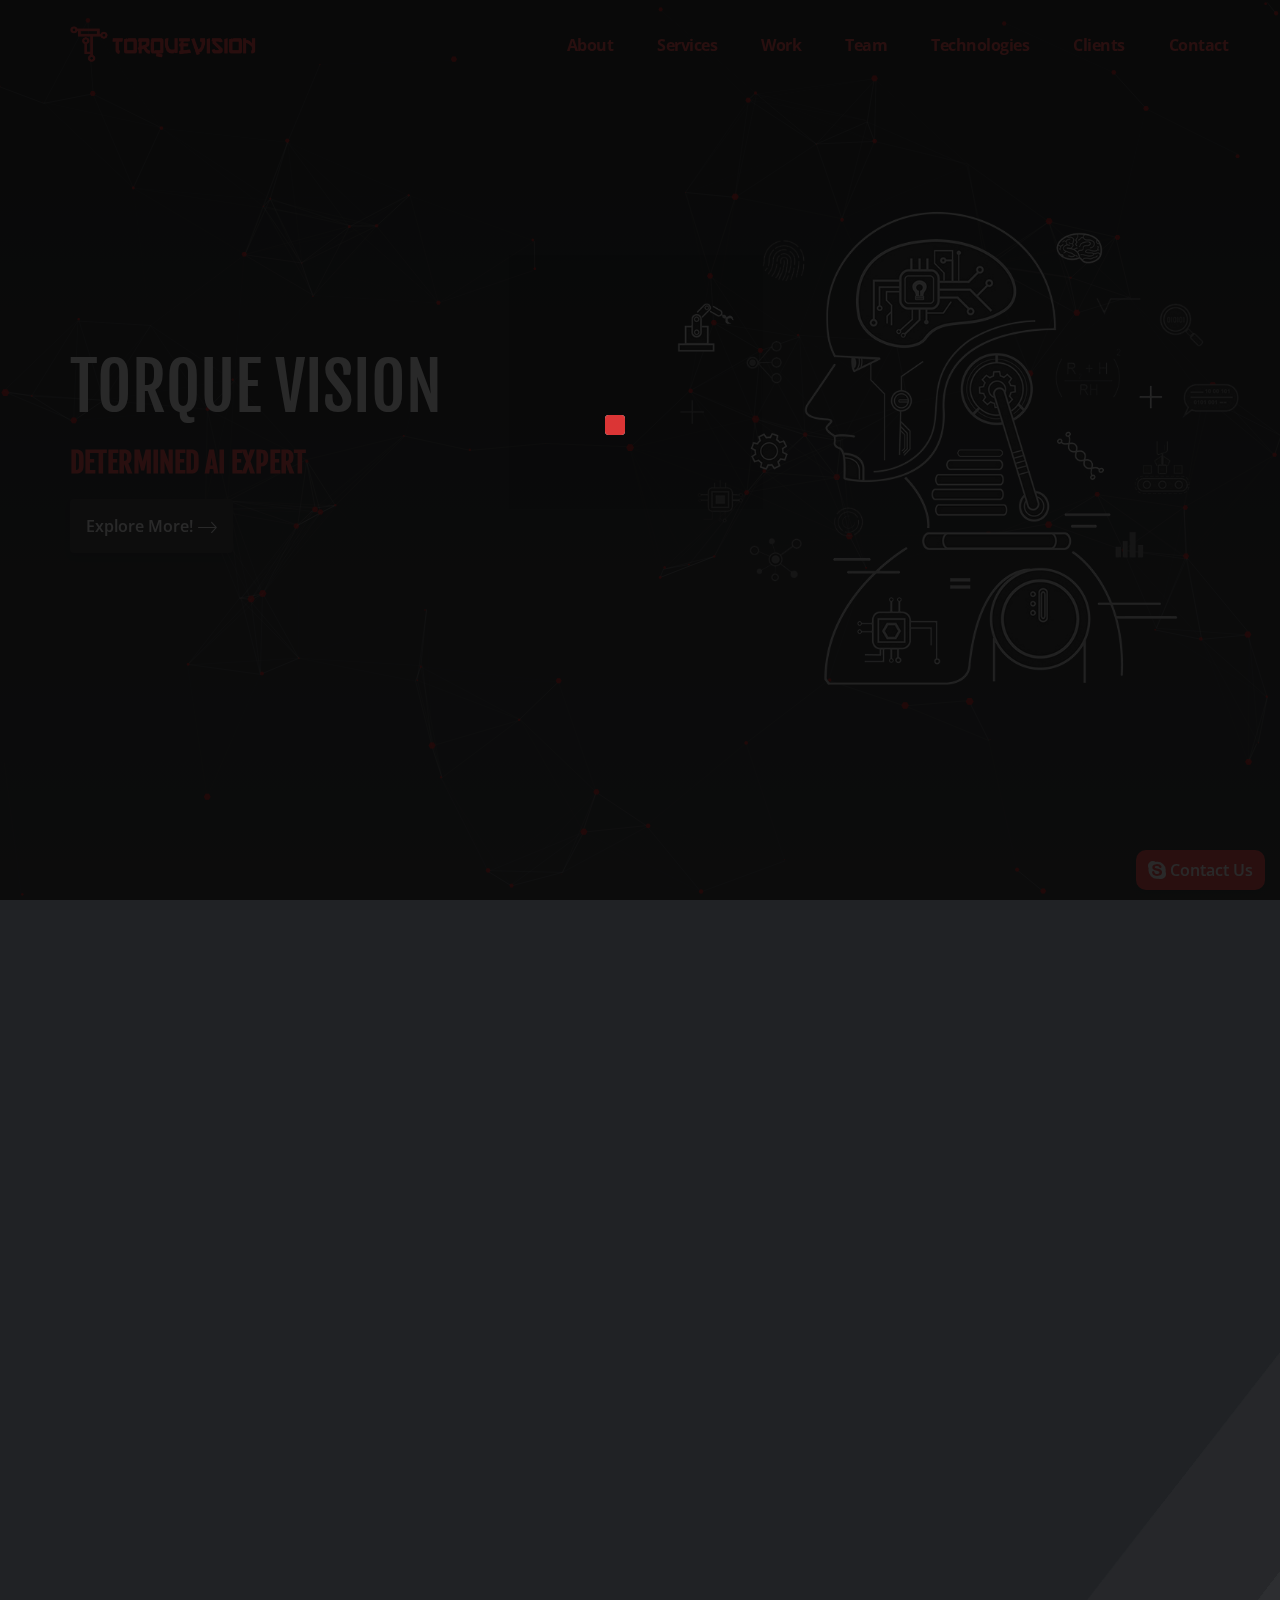
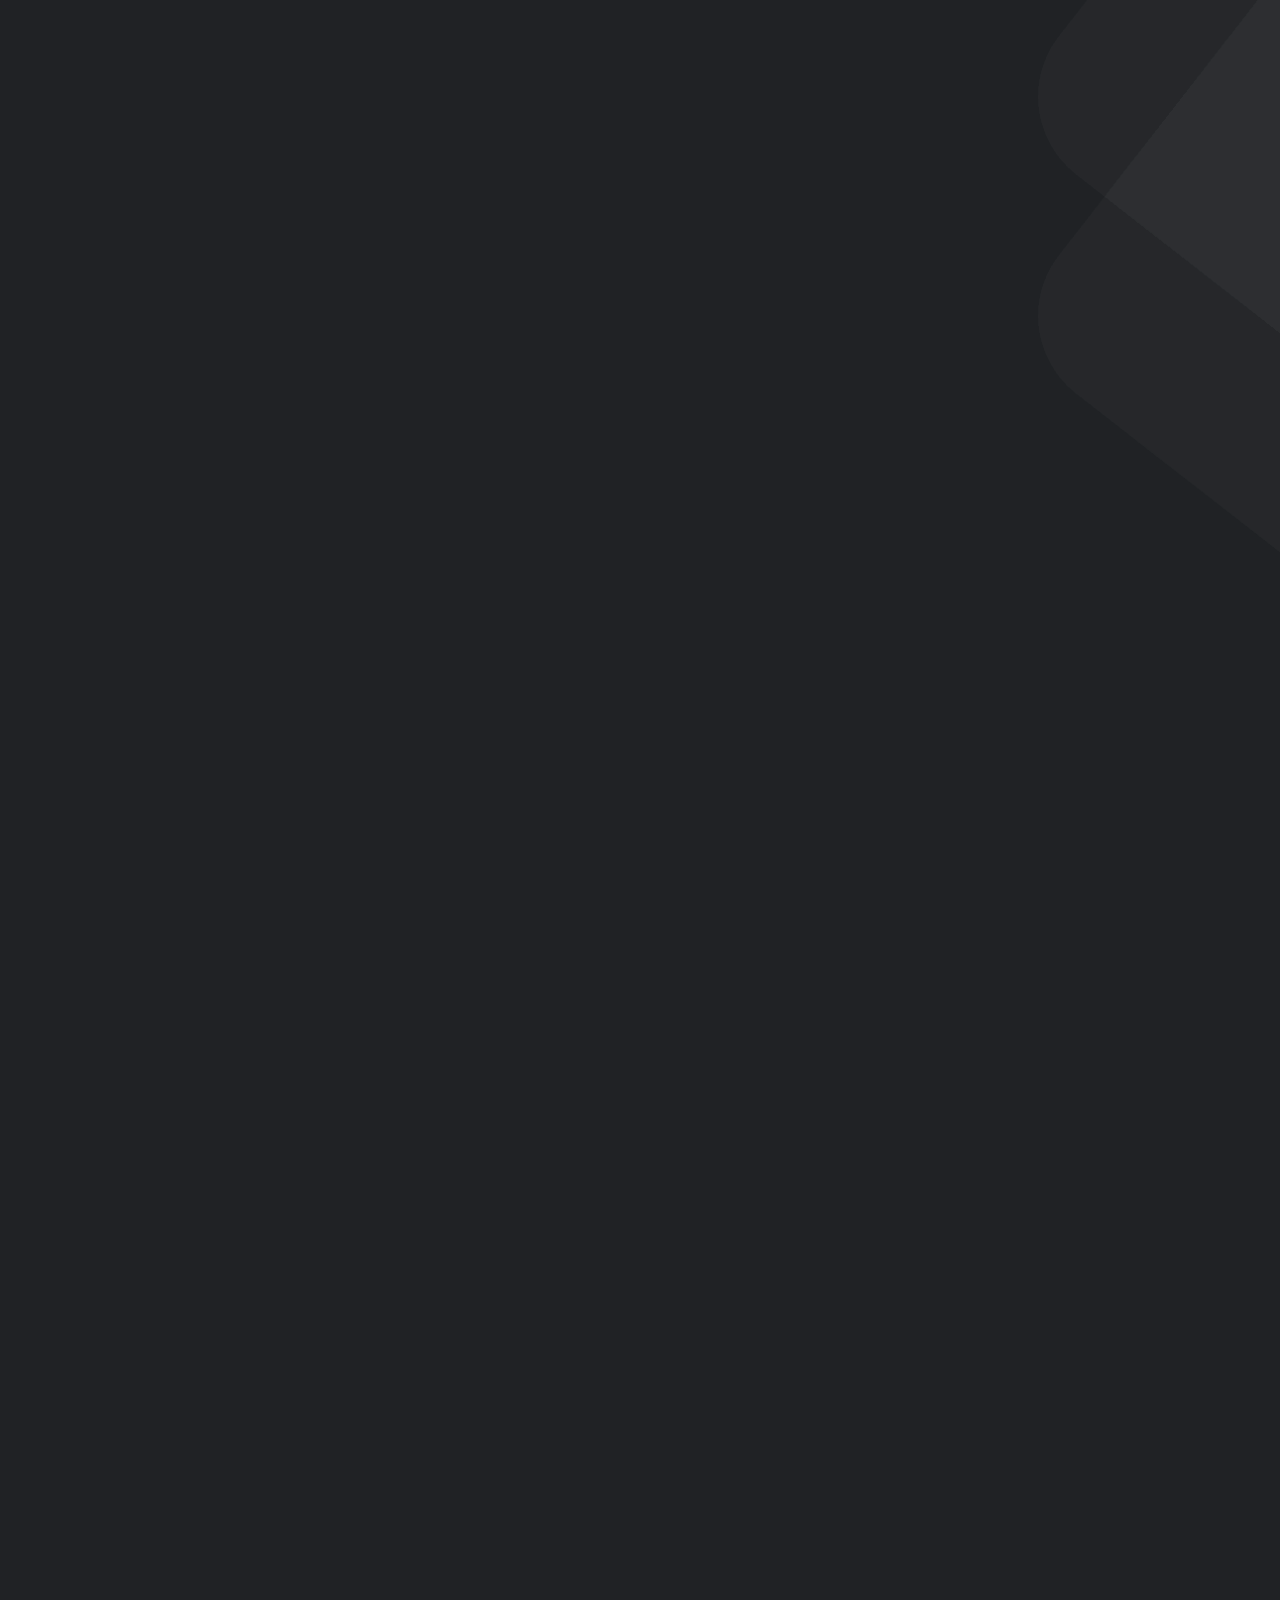
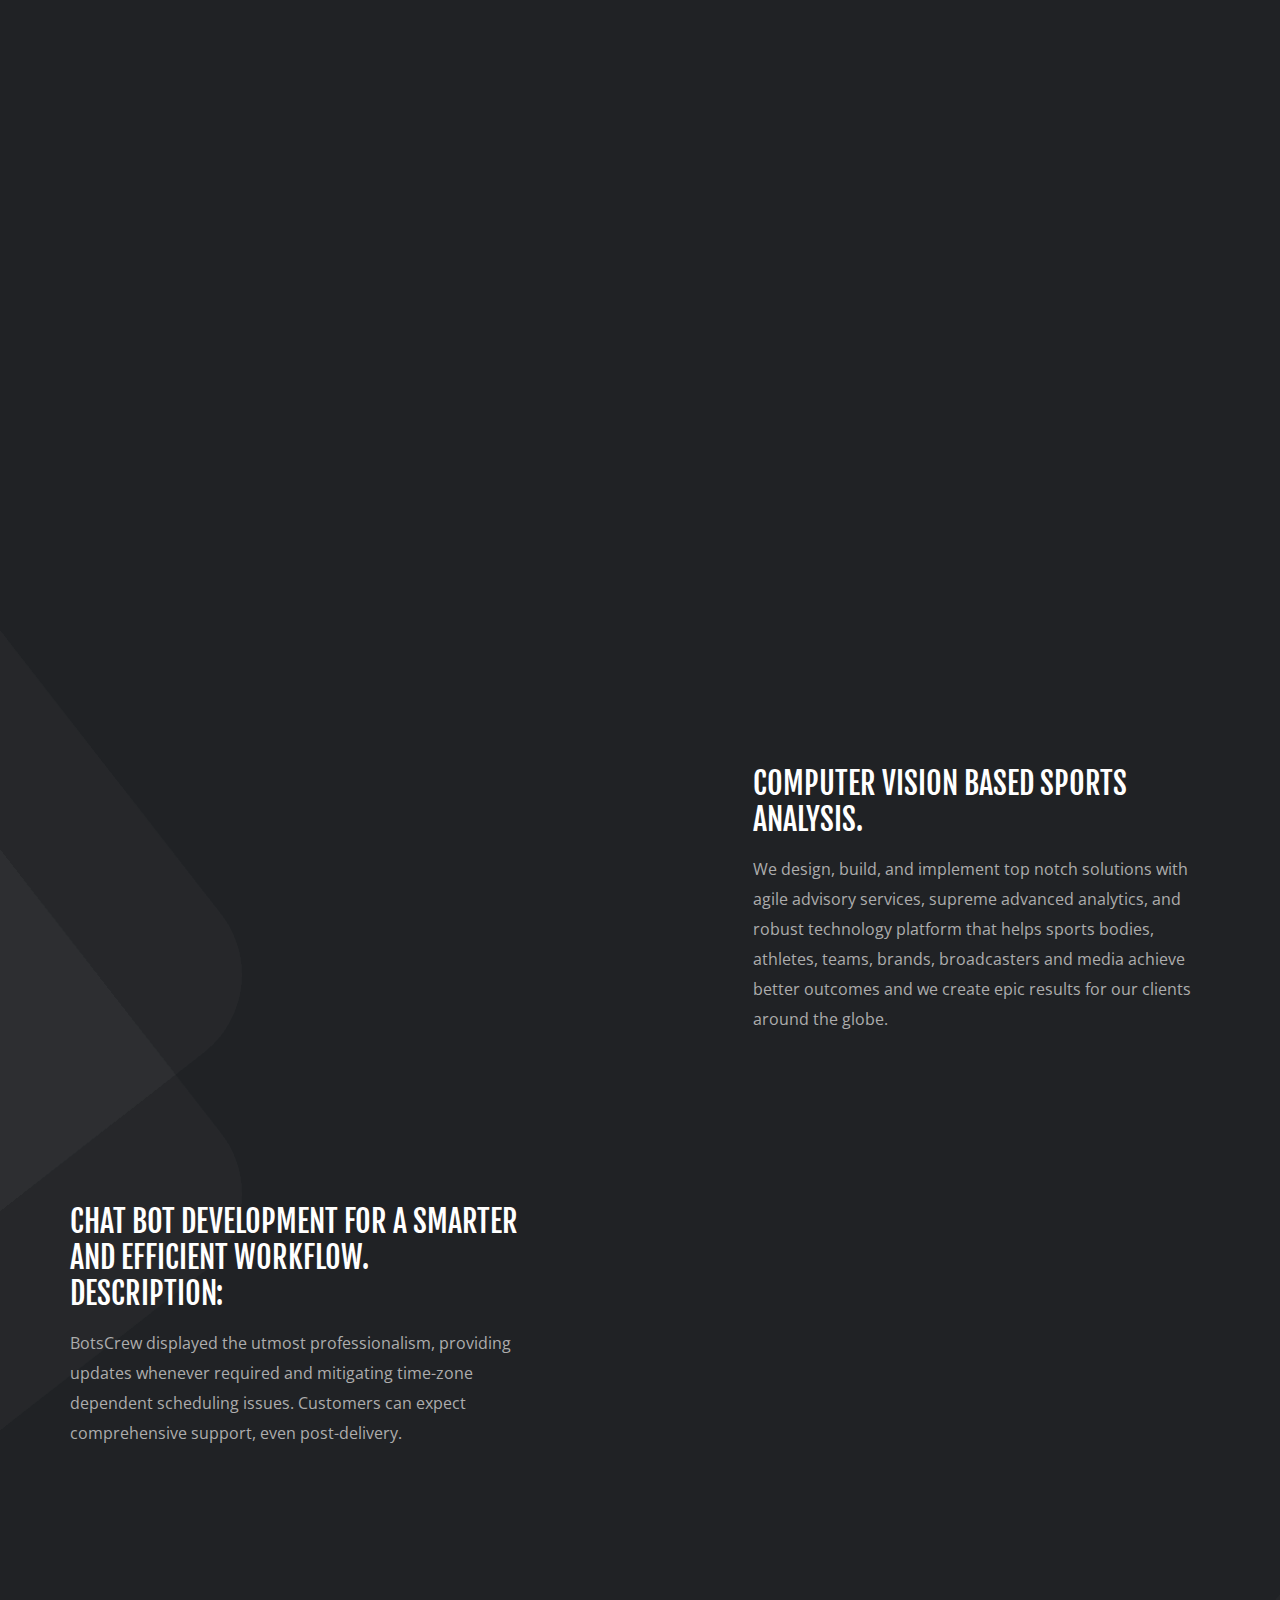
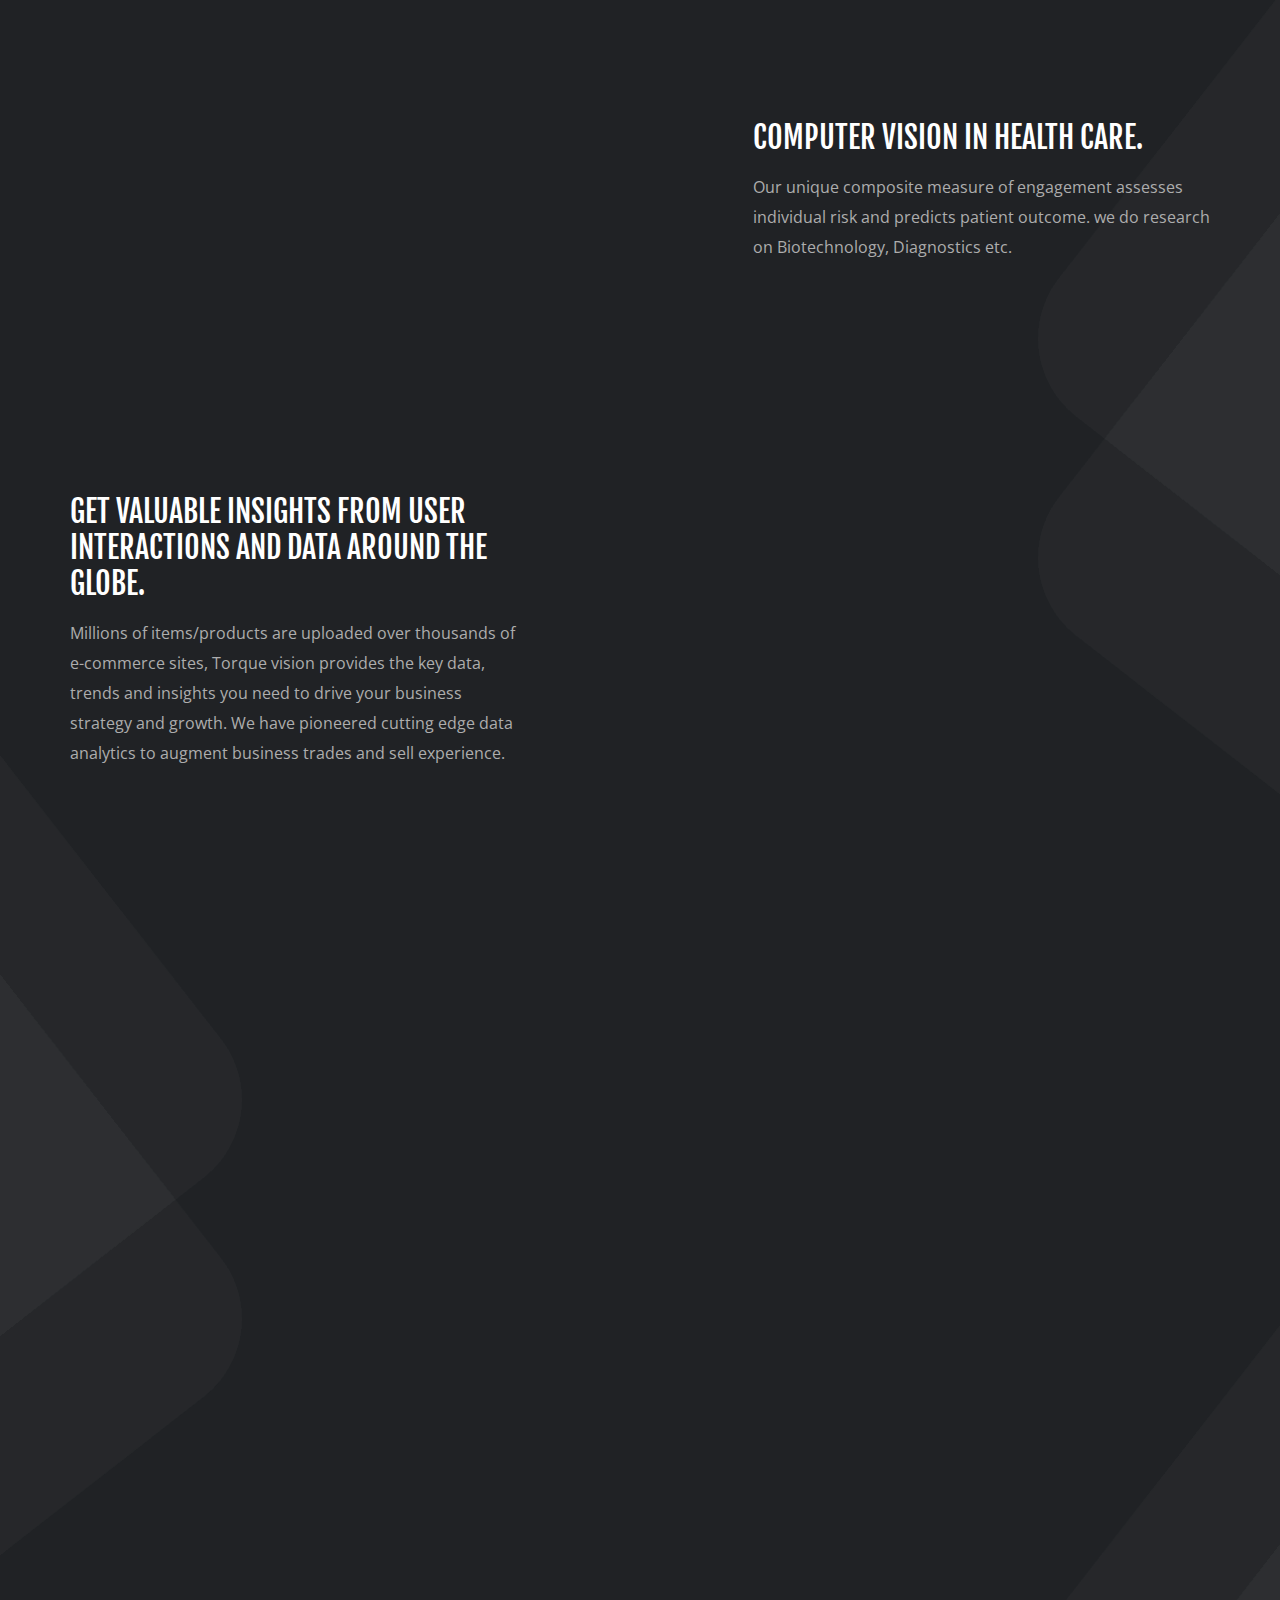
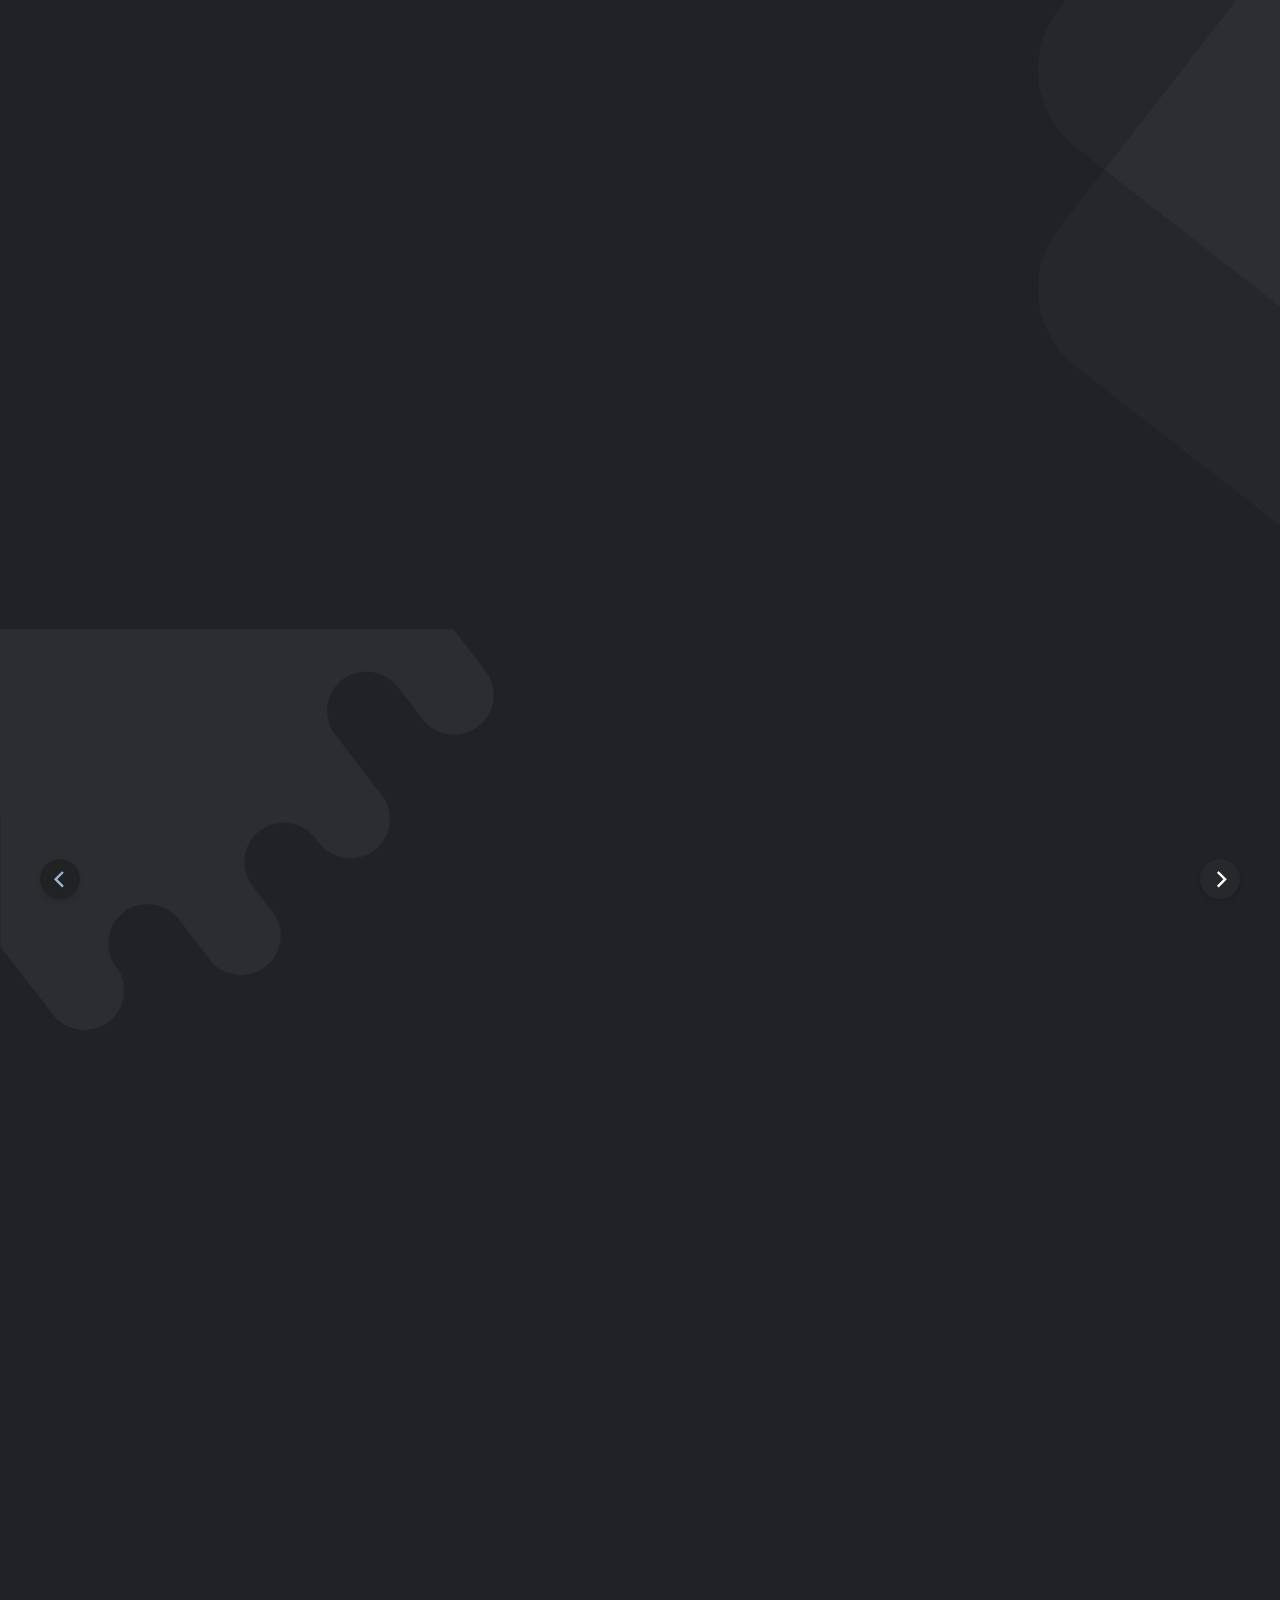
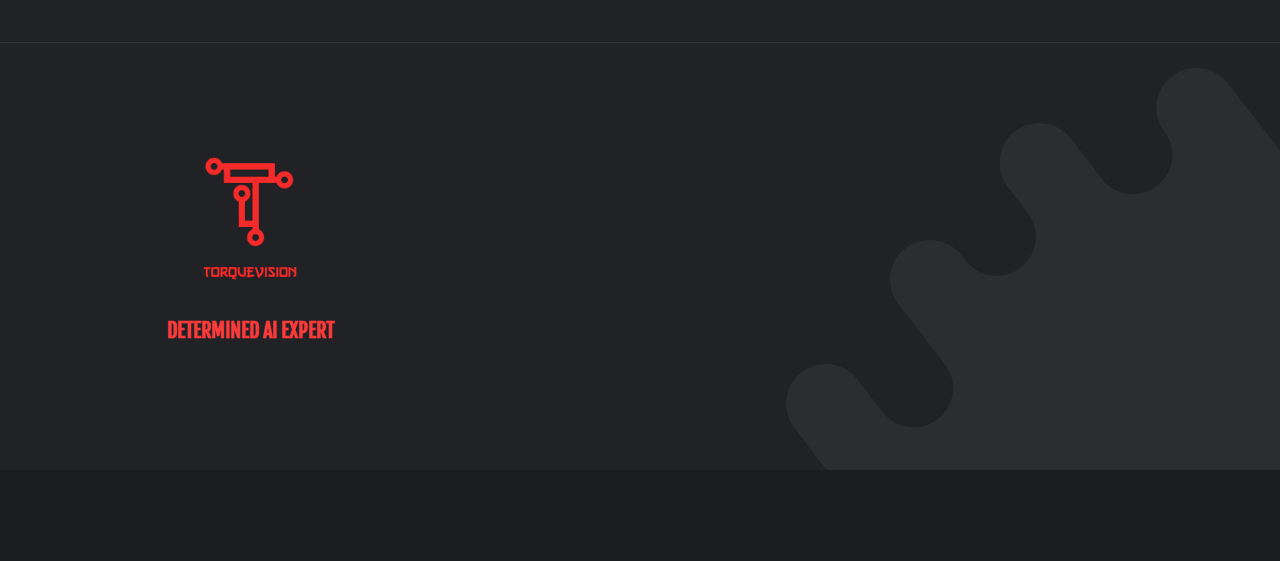
==== commit 4872b60e: "works videos added" ====
--- a/index.html
+++ b/index.html
@@ -534,7 +534,7 @@
             >
               <div class="video">
                   <video width="100%" height="auto" muted loop>
-                      <source src="assets/videos/video.mp4" type="video/mp4">
+                      <source src="assets/videos/Analytics-Final-1.webm" type="video/mp4">
                     Your browser does not support the video tag.
                     </video>
               </div>
@@ -543,10 +543,10 @@
           <div class="col-md-5">
           <div class="work-desc">
             <h2>
-              Project name
+              computer vision based sports analysis.
             </h2>
             <p>
-              Lorem ipsum dolor sit amet consectetur adipisicing elit. Omnis fugiat expedita, odit aliquid quaerat provident quibusdam obcaecati, alias esse harum numquam modi amet maxime fugit tempora quod velit optio nulla nobis hic. Voluptas consequatur explicabo praesentium tempore eligendi, optio ex.
+              We design, build, and implement top notch solutions with agile advisory services, supreme advanced analytics, and robust technology platform that helps sports bodies, athletes, teams, brands, broadcasters and media achieve better outcomes and we create epic results for our clients around the globe.
             </p>
           </div>
           </div>
@@ -557,10 +557,12 @@
             <div class="col-md-5 order-md-first">
             <div class="work-desc">
               <h2>
-                Project name
+                Chat bot development for a smarter and efficient workflow.
+                description:
+                
               </h2>
               <p>
-                Lorem ipsum dolor sit amet consectetur adipisicing elit. Omnis fugiat expedita, odit aliquid quaerat provident quibusdam obcaecati, alias esse harum numquam modi amet maxime fugit tempora quod velit optio nulla nobis hic. Voluptas consequatur explicabo praesentium tempore eligendi, optio ex.
+                BotsCrew displayed the utmost professionalism, providing updates whenever required and mitigating time-zone dependent scheduling issues. Customers can expect comprehensive support, even post-delivery.
               </p>
             </div>
             </div>
@@ -572,7 +574,7 @@
                 >
                   <div class="video">
                       <video width="100%" height="auto" muted loop>
-                          <source src="assets/videos/video.mp4" type="video/mp4">
+                          <source src="assets/videos/chatbot.mp4" type="video/mp4">
                         Your browser does not support the video tag.
                         </video>
                   </div>
@@ -589,7 +591,7 @@
                 >
                   <div class="video">
                       <video width="100%" height="auto" muted loop>
-                          <source src="assets/videos/video.mp4" type="video/mp4">
+                          <source src="assets/videos/Cell-Segmentation-1.webm" type="video/mp4">
                         Your browser does not support the video tag.
                         </video>
                   </div>
@@ -598,10 +600,10 @@
               <div class="col-md-5">
               <div class="work-desc">
                 <h2>
-                  Project name
+                  Computer vision in health care.
                 </h2>
                 <p>
-                  Lorem ipsum dolor sit amet consectetur adipisicing elit. Omnis fugiat expedita, odit aliquid quaerat provident quibusdam obcaecati, alias esse harum numquam modi amet maxime fugit tempora quod velit optio nulla nobis hic. Voluptas consequatur explicabo praesentium tempore eligendi, optio ex.
+                  Our unique composite measure of engagement assesses individual risk and predicts patient outcome. we do research on Biotechnology, Diagnostics etc.
                 </p>
               </div>
               </div>
@@ -612,10 +614,10 @@
                 <div class="col-md-5  order-md-first">
                 <div class="work-desc">
                   <h2>
-                    Project name
+                    Get valuable insights from user interactions and data around the globe.
                   </h2>
                   <p>
-                    Lorem ipsum dolor sit amet consectetur adipisicing elit. Omnis fugiat expedita, odit aliquid quaerat provident quibusdam obcaecati, alias esse harum numquam modi amet maxime fugit tempora quod velit optio nulla nobis hic. Voluptas consequatur explicabo praesentium tempore eligendi, optio ex.
+                    Millions of items/products are uploaded over thousands of e-commerce sites, Torque vision provides the key data, trends and insights you need to drive your business strategy and growth. We have pioneered cutting edge data analytics to augment business trades and sell experience.
                   </p>
                 </div>
                 </div>
@@ -627,7 +629,7 @@
                     >
                       <div class="video">
                           <video width="100%" height="auto" muted loop>
-                              <source src="assets/videos/video.mp4" type="video/mp4">
+                              <source src="assets/videos/Analytics-Final-1.webm" type="video/mp4">
                             Your browser does not support the video tag.
                             </video>
                       </div>
--- a/assets/css/style.min.css
+++ b/assets/css/style.min.css
@@ -1 +1 @@
-body{background:#fff none repeat scroll 0 0;color:#7a7a7a;font-family:"Open Sans",sans-serif;font-size:16px;font-weight:400;overflow-x:hidden;line-height:30px}body,html{height:100%}h1,h2,h3,h4,h5,h6{color:#20126f}p{color:#7a7a7a;margin-bottom:30px}a{color:#20126f;text-decoration:none;-webkit-transition:all .5s ease;transition:all .5s ease}a:hover{color:#fa3b3b;text-decoration:none;transition:all .5s ease}a:focus{outline:0;text-decoration:none}img{max-width:100%}li,ul{margin:0;padding:0}::-webkit-scrollbar{width:10px}::-webkit-scrollbar-track{background:#2c2c2ce7}::-webkit-scrollbar-thumb{background:#ff3b3b;border-radius:5px}::-webkit-scrollbar-thumb:hover{background:#df3434}.form-control::-webkit-input-placeholder{color:#7ab9ff;font-weight:400;font-family:"Open Sans",sans-serif}.form-control:-moz-placeholder{color:#7ab9ff;font-weight:400;font-family:"Open Sans",sans-serif}.form-control::-moz-placeholder{color:#7ab9ff;font-weight:400;font-family:"Open Sans",sans-serif}.form-control:-ms-input-placeholder{color:#7ab9ff;font-weight:400;font-family:"Open Sans",sans-serif}fieldset{border:0 none;margin:0 auto;padding:0}section{padding:100px 0;position:relative}.no-padding{padding:0}section.small_pt{padding-top:50px}section.small_pb{padding-bottom:50px}.list_none li{list-style:none}input{border:0;padding:10px 20px;width:100%}button{border:0;border-radius:40px;color:#fff;cursor:pointer;padding:10px 20px;text-transform:uppercase;transition:all .5s ease 0s;outline:0!important}button:hover{color:#fff}button:focus{outline:0!important}.title_dark h2,.title_light h2{font-size:42px;font-weight:700;margin-bottom:30px;text-transform:capitalize;font-family:"Fjalla One",sans-serif;text-transform:uppercase;color:#fa3b3b}.title_dark span,.title_light span{display:none;font-weight:700;letter-spacing:.2px;text-transform:uppercase;margin:0 0 1.5rem;font-size:1rem;color:#6a6a6a}.title_light p{color:#fff}.divider{clear:both;display:block;height:20px}.bg_blue_dark{background-color:#0d2476}.bg_black_dark{background-color:#202225}.bg_blue{background-color:#142bac}.bg_blue_dark_pro{background-color:#041b9c}.large_divider{height:100px}.small_divider{height:50px}.small_space{margin-top:20px}.large_space{margin-top:50px}.container{position:relative;z-index:5}.animation,.staggered-animation{visibility:hidden}.v_dark .title_dark span,.v_dark .title_light span{color:#6a6a6a}.preloader{background-color:#0d469f;bottom:0;left:0;position:fixed;right:0;top:0;vertical-align:middle;z-index:99999}body{background-color:#403f4c}.skype-btn{font-size:1rem;color:#fff;background:#fa3b3b;box-shadow:rgba(0,0,0,.1) 0 4px 6px -1px,rgba(0,0,0,.06) 0 2px 4px -1px;text-transform:capitalize;padding:6px 12px;border-radius:10px;position:fixed;z-index:1000;display:flex;height:40px;justify-content:space-around;align-items:center;transition:all .2s ease-in-out;bottom:10px;right:15px;font-weight:600}.skype-btn i{font-size:24px;margin:0;margin-right:4px}.skype-btn:hover{background:#26282b;color:#fff}.square2{width:80px;height:80px;display:flex;flex-wrap:wrap;position:absolute;top:50%;left:50%;transform:translate(-50%,-50%)}.square2>span{display:block;position:absolute;left:0;top:0;width:20px;height:20px;border-radius:20%;background-color:#fa3b3b;margin:5px;transition:.2s;animation:square 2.4s linear infinite}.square2>span:nth-last-child(2){background-color:#adadad;animation-delay:.8s}.square2>span:nth-last-child(3){background-color:#fff;animation-delay:1.6s}@keyframes square{0%{left:0;top:0}10%{left:30px;top:0}25%{left:30px;top:0}35%{left:30px;top:30px}50%{left:30px;top:30px}60%{left:0;top:30px}75%{left:0;top:30px}85%{left:0;top:0}100%{left:0;top:0}}.v_dark .preloader{background-color:#090909}.v_blue_pro .preloader{background-color:#00137d}.btn{border:0 none;outline:0;font-size:16px;height:54px;display:inline-flex;justify-content:space-between;align-items:center;padding:8px 16px;position:relative;transition:all .3s ease-in-out;background:#26282b;font-weight:600;text-transform:capitalize;box-shadow:0 4px 6px -1px rgba(0,0,0,.1),0 2px 4px -1px rgba(0,0,0,.06);color:#fff}.btn:hover{background:#fa3b3b;color:#fff}.btn span{background-color:#202225;border-radius:100%;color:#fa3b3b;display:inline-block;font-size:24px;height:42px;line-height:46px;margin-left:-20px;margin-right:10px;margin-top:-1px;text-align:center;vertical-align:middle;width:42px;transition:all .5s ease 0s}.btn.active,.btn.active.focus,.btn.active:focus,.btn.active:hover,.btn.active:not(:disabled):not(.disabled),.btn.focus:active,.btn:active,.btn:active:focus,.btn:active:hover,.btn:active:not(:disabled):not(.disabled),.btn:focus{border:none;outline:0}.btn-default:hover:before{opacity:1}.btn-border{border:0;color:#fff;outline:0;text-transform:uppercase;z-index:2;border:2px solid #fa3b3b}.btn-border::after{background-color:transparent;border-radius:40px;bottom:0;content:"";left:0;margin:2px;position:absolute;right:0;top:0;transition:all .5s ease 0s;z-index:-1}.btn-border:hover:after{opacity:0}.btn i{font-size:30px;line-height:24px;margin-left:5px;padding-top:4px;vertical-align:middle}.btn-secondary{background-color:rgba(0,0,0,0);border:2px solid #fff;line-height:50px}.btn-secondary.active,.btn-secondary.active.focus,.btn-secondary.active:focus,.btn-secondary.active:focus:not(:disabled):not(.disabled),.btn-secondary.active:hover,.btn-secondary.active:not(:disabled):not(.disabled),.btn-secondary.focus:active,.btn-secondary:active,.btn-secondary:active:focus,.btn-secondary:active:focus:not(:disabled):not(.disabled),.btn-secondary:active:hover,.btn-secondary:active:not(:disabled):not(.disabled),.btn-secondary:focus,.btn-secondary:hover,.show>.btn-secondary.dropdown-toggle:focus{background:#fff;border-color:#fff;color:#000;box-shadow:none;outline:0}.scrollup{background-color:#333;border-radius:100%;bottom:20px;color:#fff;font-size:30px;height:50px;line-height:50px;position:fixed;right:20px;text-align:center;width:50px;z-index:99}.scrollup:hover{background-color:#fa3b3b;color:#fff}.scrollup:focus{color:#fff}.btn+.btn:last-child{margin-left:10px}.shape{background-repeat:no-repeat;background-size:contain;content:"";height:808px;left:0;position:absolute;top:100px;width:242px;z-index:-1}.shap1{background-image:url(../images/shape1.png);background-position:right center;bottom:100px;left:auto;right:0;top:auto}.shap2{background-image:url(../images/shape2.png);background-position:left center}.shap3{background-image:url(../images/shape3.png);background-position:left center}.shap4{background-image:url(../images/shape4.png);background-position:left center}.shap5{background-image:url(../images/shape5.png);background-position:right center;bottom:100px;left:auto;right:0;top:auto}.shap6{background-image:url(../images/shape6.png);background-position:left center}.rounded_shape{background-repeat:no-repeat;background-size:contain;content:"";height:402px;left:0;position:absolute;top:0;width:494px;z-index:1}.rounded_shape1{background-image:url(../images/rounded-shape1.png);background-position:left top}.rounded_shape2{background-image:url(../images/rounded-shape2.png);background-position:right bottom;bottom:0;left:auto;right:0;top:auto}.light_rounded_shape3{background-image:url(../images/light_rounded-shape3.png);background-position:left top}.light_rounded_shape4{background-image:url(../images/light_rounded-shape4.png);background-position:right bottom;bottom:0;left:auto;right:0;top:auto}.light_rounded_shape5{background-image:url(../images/light_rounded-shape5.png);background-position:right bottom;bottom:0;left:auto;right:0;top:auto}.light_rounded_shape1{background-image:url(../images/light_rounded-shape1.png);background-position:left top}.light_rounded_shape2{background-image:url(../images/light_rounded-shape2.png);background-position:right bottom;bottom:0;left:auto;right:0;top:auto}header{transition:all .4s ease 0s}.navbar{padding:0;height:90px;transition:all .4s ease 0s}.navbar ul{margin-right:30px}.modal-open header.fixed-top{padding:5px 0!important}.nav-fixed,header.active{background-color:#0f3e97;box-shadow:0 0 4px rgba(0,0,0,.1)}header.nav-fixed .navbar{height:65px}header.no-sticky{position:absolute}header a{color:#fa3b3b}.navbar-nav li a.active,header a:hover{color:#fff}.navbar-expand-lg .navbar-nav .nav-link{padding:0 10px;font-family:"Open Sans",sans-serif;text-transform:capitalize;font-weight:700;letter-spacing:-.5px;margin:0 12px}.nav_btn li{margin-left:10px}.navbar-expand-lg .navbar-nav.nav_btn a{height:auto;line-height:normal;padding:10px 25px}.logo_light{width:200px;filter:grayscale(.5) brightness(1.9);margin-left:5vw}.v_dark .nav-fixed,.v_dark header.active{background-color:#000000e7}.banner_section{background-color:#0d469f;min-height:100vh;display:flex;align-items:center;position:relative;z-index:0}.banner_full_height{min-height:100vh}.banner_text h1{color:#fff;font-weight:lighter;margin-bottom:20px;font-family:"Fjalla One",sans-serif;text-transform:uppercase;font-size:66px}.banner_text h1 span{color:#fff}.banner_text h3{color:#fa3b3b;font-family:"Fjalla One",sans-serif;text-transform:uppercase;font-weight:700;margin-bottom:20px}.banner_text p{color:#fff}.banner_image_right{min-width:690px}.banner_image_right img{filter:grayscale()}.banner_image_left{left:-25%;min-width:690px;position:relative}.error-red{border-color:#fa3b3b;color:#fa3b3b}.section_wave{background-position:left top;bottom:0;height:100px;left:0;position:absolute;right:0}.section_wave2{background-position:center bottom;height:110px;left:0;position:absolute;right:0;top:0}.banner_effect{bottom:0;left:0;position:absolute;right:0;top:0}.banner_section .tk_countdown{background-color:RGBA(15,62,151,.6);max-width:480px;margin:0 auto}.banner_section .tk_counter_inner{border:0}.banner_section .counter_box .tk_counter{border:1px solid RGBA(255,255,255,.2);border-radius:10px}.progress,.progress-bar{border-radius:20px}.progress{background-color:#fff;position:relative;height:40px;overflow:visible;margin-top:60px;margin-bottom:15px}.progress-bar{background:-webkit-linear-gradient(left,rgba(117,88,165,1) 0,rgba(37,184,213,1) 99%);background:linear-gradient(to right,rgba(117,88,165,1) 0,rgba(37,184,213,1) 99%);line-height:30px;font-weight:700;border:5px solid #fff;box-shadow:0 0}.token_box .progress-bar-success{background-color:#05b5ff}.progress .progress_label{position:absolute;top:-8px;bottom:-8px;width:1px;background-color:silver;line-height:1;color:#fff}.progress .progress_label strong{position:absolute;left:50%;bottom:100%;margin-bottom:10px;-webkit-transform:translateX(-50%);-ms-transform:translateX(-50%);transform:translateX(-50%);font-weight:400}.progress_max_val{position:absolute;top:0;right:0;float:right;font-size:12px;font-weight:700;line-height:40px;padding:0 15px}.banner_shape_effect{overflow:hidden}.banner_shape_effect::before{background:-webkit-linear-gradient(to right,#0c1277 0,#1d6aff 450%) repeat scroll 0 0;background:linear-gradient(to right,#0c1277 0,#1d6aff 450%) repeat scroll 0 0;border-radius:270px 270px 0;content:"";height:100%;left:0;opacity:.3;position:absolute;top:0;-moz-transform:skewX(-25deg);-webkit-transform:skewX(-25deg);transform:skewX(-25deg);width:44%;z-index:0}.banner_shape_effect::after{background:-webkit-linear-gradient(to right,#0c1277 0,#1d6aff 300%) repeat scroll 0 0;background:linear-gradient(to right,#0c1277 0,#1d6aff 300%) repeat scroll 0 0;border-radius:150px 320px 390px 250px;content:"";height:100%;left:0;opacity:.3;position:absolute;top:0;-moz-transform:skew(-25deg);-webkit-transform:skew(-25deg);transform:skew(-25deg);width:30%}.section_gradiant_dark{background:-webkit-linear-gradient(to bottom,#0a0b0c 10%,#202225 100%);background-image:linear-gradient(to bottom,#0a0b0c 10%,#202225 100%)}.how_work .shape{bottom:auto;top:0}.v_dark{background-color:#202225}.v_blue_pro .banner_section .tk_countdown{background-color:rgba(20,43,172,.5)}.how_work{background-position:center center;background-size:cover;position:relative}.work_box{float:left;padding-left:30px;width:50%}.work_box:nth-child(-n+2){margin:0}.box_inner{background-color:#fff;padding:20px 25px;transition:all .3s ease-in-out;border-radius:12px;cursor:pointer;box-shadow:8px 8px 4px -3px rgba(0,0,0,.1),0 4px 14px -3px rgba(0,0,0,.05)}.why-img{width:75px!important;opacity:1!important}.work_box:nth-child(2n){position:relative;top:150px}.work_box:nth-child(2n+1){clear:both}.box_inner h4{color:#fa3b3b;font-size:22px;font-weight:600;margin:10px 0}.box_inner p{margin:0}.box_inner i{color:#fa3b3b;font-size:50px}.v_dark .box_inner{background-color:#26282b}.section_gradiant_dark .benefit_box,.v_dark .benefit_box{background-color:#26282b}.v_dark .box_inner i,.v_dark .box_inner p{color:#fff}.benefit_box{background-color:#023780;border-radius:10px;padding:15px 5px}.benefit_box h6{color:#fff;margin-bottom:0;margin-top:10px}.domain-box-big,.domain-box-small{padding:25px;background:#26282b;display:flex;margin:1rem auto;flex-direction:column;justify-content:space-between;transition:all .3s ease-in-out;border-radius:5px;cursor:pointer;min-height:100px;position:relative;overflow:hidden}.card-bg{position:absolute;height:80%!important;width:40%!important;max-width:40%!important;opacity:.1!important;transition:all .3s ease-in-out;right:-50px;bottom:-20px}.domain-box-small:hover{box-shadow:rgba(0,0,0,.1) 0 4px 6px -1px,rgba(0,0,0,.06) 0 2px 4px -1px;background:#0000008a}.domain-box-big:hover{box-shadow:0 4px 6px -1px rgba(0,0,0,.1),0 2px 4px -1px rgba(0,0,0,.06)}.domain-box-big:hover .card-bg{opacity:.03!important}.domain-box-big:hover p{opacity:1}.domain-box-big img{max-width:85px;transition:all .3s ease-in-out;filter:invert(1)}.domain-box-small{border:1.5px solid rgba(255,255,255,.1);min-height:160px;align-items:center;border-radius:12px;text-align:center}.domain-box-small:hover{border:1.5px solid #fa3b3b62}.domain-box-small p{font-size:.85rem;margin:16px 0 0;font-weight:600;color:#fff;line-height:1.05rem;transition:all .3s ease-in-out}.domain-box-small img{max-width:60px;filter:brightness(.5) invert(1)}.domain-box-small:hover img{filter:brightness(1) invert(1)}.domain-box-big p{font-family:"Fjalla One",sans-serif;text-transform:uppercase;color:#ddd;opacity:.9;font-weight:600;font-size:2rem;transition:all .3s ease-in-out}.domain-box-big img{opacity:.5}.domain-box-big:hover img{opacity:1}.domain-box-big{background:#000;background:linear-gradient(94deg,#131313 0,#0e0e0ed5 73%)}.domain-box-big:hover p{color:#fa3b3b}#about img{width:85%;opacity:.55;margin:auto;filter:grayscale(1)}.video video{box-shadow:0 10px 20px rgba(0,0,0,.19),0 6px 6px rgba(0,0,0,.23);cursor:pointer}.work-desc h2{font-family:"Fjalla One",sans-serif;font-size:30px;color:#fff;font-weight:500;margin-bottom:1rem;text-transform:uppercase}.work-desc p{color:#adadad}.clients{margin-top:50px}.owl-carousel .item{padding:0 25px}.owl-carousel .item img{max-height:60px;width:auto;margin:auto}.owl-next,.owl-prev{position:absolute;top:0}.owl-prev{left:-30px}.owl-next{right:-30px}.owl-nav i{background-color:#26282b;border-radius:500%;color:#fff;display:block;font-size:26px;height:40px;line-height:40px;text-align:center;width:40px;box-shadow:rgba(0,0,0,.1) 0 4px 6px -1px,rgba(0,0,0,.06) 0 2px 4px -1px}.owl-nav i:active,.owl-nav i:hover{color:#fa3b3b}.owl-prev i{padding-right:3px}.owl-next i{padding-left:3px}.owl-nav .disabled{cursor:default}.owl-nav .disabled i{background-color:rgba(0,0,0,.233);color:#9fb3d7}.team_info{background-color:#25b8d5;padding:20px}.gradient_box{background:-webkit-linear-gradient(left,rgba(117,88,165,1) 0,rgba(37,184,213,1) 99%);background:linear-gradient(to right,rgba(117,88,165,1) 0,rgba(37,184,213,1) 99%)}.team_info h4 a{color:#fff;font-size:22px;font-weight:700}.team_info p{color:#fff;line-height:normal;margin:0}.team_img{overflow:hidden;position:relative}.team_img img{width:100%}.social_team{left:0;position:absolute;right:0;top:50%;-moz-transform:translateY(-50%);-webkit-transform:translateY(-50%);transform:translateY(-50%)}.social_team li{display:inline-block;opacity:0;transform:translateY(130px);transition:all .5s ease 0s;visibility:hidden}.team_img:hover .social_team li{opacity:1;transform:translateY(0);visibility:visible}.social_team li:nth-child(2n){transition:all .6s ease 0s}.social_team li:nth-child(3n){transition:all .8s ease 0s}.social_team li:nth-child(4n){transition:all 1s ease 0s}.social_team a{background-color:#fa3b3b;border-radius:40px;color:#fff;display:block;font-size:24px;height:38px;line-height:40px;position:relative;text-align:center;width:38px;z-index:1}.social_team a:before{background:#222;border-radius:40px;content:"";height:100%;left:0;opacity:0;position:absolute;top:0;transition:all .5s ease 0s;width:100%;z-index:-1}.social_team a:hover:before{opacity:1}.mfp-bg{background:-webkit-linear-gradient(to bottom,rgba(32,18,111,1) 10%,rgba(13,70,159,1) 100%);background-image:linear-gradient(to bottom,rgba(32,18,111,1) 10%,rgba(13,70,159,1) 100%);opacity:.8}.team_wrap .shap1,.team_wrap .shap5{bottom:auto;top:100px}.team_wrap .shap2,.team_wrap .shap6{bottom:100px;top:auto}.team_box{box-shadow:rgba(0,0,0,.1) 0 4px 6px -1px,rgba(0,0,0,.06) 0 2px 4px -1px;border-radius:8px;overflow:hidden}.v_dark .team_info{background-color:#26282b}.technology-stack .benefit_box{min-height:150px;display:flex;align-items:center;justify-content:center;flex-direction:column;padding:15px;transition:.3s all ease-in-out;cursor:pointer;background:#151515a1;box-shadow:rgba(0,0,0,.1) 0 4px 6px -1px,rgba(0,0,0,.06) 0 2px 4px -1px}.technology-stack .benefit_box img{max-width:125px;transition:.3s all ease-in-out;filter:grayscale(100%) brightness(110%) invert(1)}.technology-stack .benefit_box:hover img{filter:brightness(.9)}.technology-stack .benefit_box:hover{box-shadow:0 8px 11px 3px #0000001a;transform:translateY(-5px);background:#8080808a}.client_logo img{margin-top:20px;transition:.3s all ease-in-out;filter:grayscale(1) brightness(1.5);cursor:pointer}.client_logo img:hover{filter:grayscale(0)}.whsd:hover{filter:grayscale(0)!important}.whsd{filter:grayscale(1) brightness(1)!important}.client_logo .shape{height:90vh;z-index:1}.form_field input,.form_field textarea{background-color:rgba(0,0,0,0);border-bottom:1px solid #7ab9ff;border-left:0;border-right:0;border-top:0;border-radius:0;color:#7ab9ff;padding:10px 0}.form_field input:focus,.form_field textarea:focus{background-color:rgba(0,0,0,0);border-bottom:1px solid #7ab9ff;border-left:0;border-right:0;border-top:0;box-shadow:none;color:#7ab9ff;outline:0 none}.form_field textarea{resize:none}.form_field input[required=required]{box-shadow:none;outline:medium none}.contact_detail{border-left:1px solid #fff;padding-left:10px}.contact_info li{margin-bottom:25px}.contact_info li:last-child{margin-bottom:0}.contact_info li i{color:#fff;font-size:26px;text-align:center;width:40px}.contact_detail span{color:#fa3b3b;display:block;font-size:14px;font-weight:600;line-height:normal;text-transform:uppercase}.contact_detail p{color:#fff;line-height:normal;margin:0}.alert-msg-failure{color:red;margin-top:5px}.alert-msg-success{color:#07ad00;margin-top:5px}.form_submit{text-align:right}.contact_form input,.contact_form textarea{background-color:rgba(0,0,0,0);border:1px solid rgba(255,255,255,.2);border-radius:0;color:#fff;padding:10px}.contact_form textarea{height:170px}.contact_form input:focus,.contact_form textarea:focus{background-color:rgba(0,0,0,0);border:1px solid rgba(255,255,255,.2);box-shadow:none;color:#fff;outline:0 none}.contact_form .form-control::-webkit-input-placeholder{color:#fff}.contact_form .form-control:-moz-placeholder{color:#fff}.contact_form .form-control::-moz-placeholder{color:#fff}.contact_form .form-control:-ms-input-placeholder{color:#fff}.v_dark .form-control::-webkit-input-placeholder{color:#fff}.v_dark .form-control:-moz-placeholder{color:#fff}.v_dark .form-control::-moz-placeholder{color:#fff}.v_dark .form-control:-ms-input-placeholder{color:#fff}.v_dark .form_field input,.v_dark .form_field input:focus,.v_dark .form_field textarea,.v_dark .form_field textarea:focus{border-bottom:1px solid #fff;color:#fff}.top_footer{position:relative}.top_footer{padding:100px 0}.footer_title{color:#fff;font-size:22px;font-weight:600;margin-bottom:30px}.foot-logo{text-align:center}.foot-logo img{max-width:200px;filter:grayscale(.5) brightness(1.6)}.foot-logo .tagline{color:#fa3b3b;font-family:"Fjalla One",sans-serif;text-transform:uppercase;font-size:20px;font-weight:700;padding-top:16px}.footer_social li{display:inline-block;margin:0 3px}.footer_social li a{border-radius:100%;color:#fff;display:block;font-size:20px;height:40px;width:40px;display:flex;justify-content:center;align-items:center;box-shadow:0 4px 6px -1px rgba(0,0,0,.1),0 2px 4px -1px rgba(0,0,0,.06);background:#26282b}.footer_social li a:hover{color:#fa3b3b}.bottom_footer{background-color:#0a1c5d;padding:30px 0}.copyright{color:#fff;font-size:14px;margin:0}.copyright span{color:#fa3b3b;font-family:"Fjalla One",sans-serif;text-transform:uppercase;font-size:16px;font-weight:700;padding-top:16px}.footer_menu{text-align:right}.footer_menu li{display:inline-block;margin-left:10px}.footer_link a,.footer_menu li a{color:#fff;font-size:14px}.footer_link a:hover,.footer_menu li a:hover{color:#fa3b3b}.footer_link li{line-height:normal;margin-top:10px;vertical-align:top;width:50%;text-transform:capitalize}.footer_desc{margin-top:20px}.footer_desc p{color:#fff;margin-bottom:0}.v_dark .top_footer{border-top:1px solid #343434}.v_dark .bottom_footer{background-color:#1c1d1f}.v_blue_pro .newsletter_form input{background-color:#142bac}.v_blue_pro .bottom_footer{background-color:#041b9c}+body{background:#fff none repeat scroll 0 0;color:#7a7a7a;font-family:"Open Sans",sans-serif;font-size:16px;font-weight:400;overflow-x:hidden;line-height:30px}body,html{height:100%}h1,h2,h3,h4,h5,h6{color:#20126f}p{color:#7a7a7a;margin-bottom:30px}a{color:#20126f;text-decoration:none;-webkit-transition:all .5s ease;transition:all .5s ease}a:hover{color:#fa3b3b;text-decoration:none;transition:all .5s ease}a:focus{outline:0;text-decoration:none}img{max-width:100%}li,ul{margin:0;padding:0}::-webkit-scrollbar{width:10px}::-webkit-scrollbar-track{background:#2c2c2ce7}::-webkit-scrollbar-thumb{background:#ff3b3b;border-radius:5px}::-webkit-scrollbar-thumb:hover{background:#df3434}.form-control::-webkit-input-placeholder{color:#7ab9ff;font-weight:400;font-family:"Open Sans",sans-serif}.form-control:-moz-placeholder{color:#7ab9ff;font-weight:400;font-family:"Open Sans",sans-serif}.form-control::-moz-placeholder{color:#7ab9ff;font-weight:400;font-family:"Open Sans",sans-serif}.form-control:-ms-input-placeholder{color:#7ab9ff;font-weight:400;font-family:"Open Sans",sans-serif}fieldset{border:0 none;margin:0 auto;padding:0}section{padding:100px 0;position:relative}.no-padding{padding:0}section.small_pt{padding-top:50px}section.small_pb{padding-bottom:50px}.list_none li{list-style:none}input{border:0;padding:10px 20px;width:100%}button{border:0;border-radius:40px;color:#fff;cursor:pointer;padding:10px 20px;text-transform:uppercase;transition:all .5s ease 0s;outline:0!important}button:hover{color:#fff}button:focus{outline:0!important}.title_dark h2,.title_light h2{font-size:42px;font-weight:700;margin-bottom:30px;text-transform:capitalize;font-family:"Fjalla One",sans-serif;text-transform:uppercase;color:#fa3b3b}.title_dark span,.title_light span{display:none;font-weight:700;letter-spacing:.2px;text-transform:uppercase;margin:0 0 1.5rem;font-size:1rem;color:#6a6a6a}.title_light p{color:#fff}.divider{clear:both;display:block;height:20px}.bg_blue_dark{background-color:#0d2476}.bg_black_dark{background-color:#202225}.bg_blue{background-color:#142bac}.bg_blue_dark_pro{background-color:#041b9c}.large_divider{height:100px}.small_divider{height:50px}.small_space{margin-top:20px}.large_space{margin-top:50px}.container{position:relative;z-index:5}.animation,.staggered-animation{visibility:hidden}.v_dark .title_dark span,.v_dark .title_light span{color:#6a6a6a}.preloader{background-color:#0d469f;bottom:0;left:0;position:fixed;right:0;top:0;vertical-align:middle;z-index:99999}body{background-color:#403f4c}.skype-btn{font-size:1rem;color:#fff;background:#fa3b3b;box-shadow:rgba(0,0,0,.1) 0 4px 6px -1px,rgba(0,0,0,.06) 0 2px 4px -1px;text-transform:capitalize;padding:6px 12px;border-radius:10px;position:fixed;z-index:1000;display:flex;height:40px;justify-content:space-around;align-items:center;transition:all .2s ease-in-out;bottom:10px;right:15px;font-weight:600}.skype-btn i{font-size:24px;margin:0;margin-right:4px}.skype-btn:hover{background:#26282b;color:#fff}.square2{width:80px;height:80px;display:flex;flex-wrap:wrap;position:absolute;top:50%;left:50%;transform:translate(-50%,-50%)}.square2>span{display:block;position:absolute;left:0;top:0;width:20px;height:20px;border-radius:20%;background-color:#fa3b3b;margin:5px;transition:.2s;animation:square 2.4s linear infinite}.square2>span:nth-last-child(2){background-color:#adadad;animation-delay:.8s}.square2>span:nth-last-child(3){background-color:#fff;animation-delay:1.6s}@keyframes square{0%{left:0;top:0}10%{left:30px;top:0}25%{left:30px;top:0}35%{left:30px;top:30px}50%{left:30px;top:30px}60%{left:0;top:30px}75%{left:0;top:30px}85%{left:0;top:0}100%{left:0;top:0}}.v_dark .preloader{background-color:#090909}.v_blue_pro .preloader{background-color:#00137d}.btn{border:0 none;outline:0;font-size:16px;height:54px;display:inline-flex;justify-content:space-between;align-items:center;padding:8px 16px;position:relative;transition:all .3s ease-in-out;background:#26282b;font-weight:600;text-transform:capitalize;box-shadow:0 4px 6px -1px rgba(0,0,0,.1),0 2px 4px -1px rgba(0,0,0,.06);color:#fff}.btn:hover{background:#fa3b3b;color:#fff}.btn span{background-color:#202225;border-radius:100%;color:#fa3b3b;display:inline-block;font-size:24px;height:42px;line-height:46px;margin-left:-20px;margin-right:10px;margin-top:-1px;text-align:center;vertical-align:middle;width:42px;transition:all .5s ease 0s}.btn.active,.btn.active.focus,.btn.active:focus,.btn.active:hover,.btn.active:not(:disabled):not(.disabled),.btn.focus:active,.btn:active,.btn:active:focus,.btn:active:hover,.btn:active:not(:disabled):not(.disabled),.btn:focus{border:none;outline:0}.btn-default:hover:before{opacity:1}.btn-border{border:0;color:#fff;outline:0;text-transform:uppercase;z-index:2;border:2px solid #fa3b3b}.btn-border::after{background-color:transparent;border-radius:40px;bottom:0;content:"";left:0;margin:2px;position:absolute;right:0;top:0;transition:all .5s ease 0s;z-index:-1}.btn-border:hover:after{opacity:0}.btn i{font-size:30px;line-height:24px;margin-left:5px;padding-top:4px;vertical-align:middle}.btn-secondary{background-color:rgba(0,0,0,0);border:2px solid #fff;line-height:50px}.btn-secondary.active,.btn-secondary.active.focus,.btn-secondary.active:focus,.btn-secondary.active:focus:not(:disabled):not(.disabled),.btn-secondary.active:hover,.btn-secondary.active:not(:disabled):not(.disabled),.btn-secondary.focus:active,.btn-secondary:active,.btn-secondary:active:focus,.btn-secondary:active:focus:not(:disabled):not(.disabled),.btn-secondary:active:hover,.btn-secondary:active:not(:disabled):not(.disabled),.btn-secondary:focus,.btn-secondary:hover,.show>.btn-secondary.dropdown-toggle:focus{background:#fff;border-color:#fff;color:#000;box-shadow:none;outline:0}.scrollup{background-color:#333;border-radius:100%;bottom:20px;color:#fff;font-size:30px;height:50px;line-height:50px;position:fixed;right:20px;text-align:center;width:50px;z-index:99}.scrollup:hover{background-color:#fa3b3b;color:#fff}.scrollup:focus{color:#fff}.btn+.btn:last-child{margin-left:10px}.shape{background-repeat:no-repeat;background-size:contain;content:"";height:808px;left:0;position:absolute;top:100px;width:242px;z-index:-1}.shap1{background-image:url(../images/shape1.png);background-position:right center;bottom:100px;left:auto;right:0;top:auto}.shap2{background-image:url(../images/shape2.png);background-position:left center}.shap3{background-image:url(../images/shape3.png);background-position:left center}.shap4{background-image:url(../images/shape4.png);background-position:left center}.shap5{background-image:url(../images/shape5.png);background-position:right center;bottom:100px;left:auto;right:0;top:auto}.shap6{background-image:url(../images/shape6.png);background-position:left center}.rounded_shape{background-repeat:no-repeat;background-size:contain;content:"";height:402px;left:0;position:absolute;top:0;width:494px;z-index:1}.rounded_shape1{background-image:url(../images/rounded-shape1.png);background-position:left top}.rounded_shape2{background-image:url(../images/rounded-shape2.png);background-position:right bottom;bottom:0;left:auto;right:0;top:auto}.light_rounded_shape3{background-image:url(../images/light_rounded-shape3.png);background-position:left top}.light_rounded_shape4{background-image:url(../images/light_rounded-shape4.png);background-position:right bottom;bottom:0;left:auto;right:0;top:auto}.light_rounded_shape5{background-image:url(../images/light_rounded-shape5.png);background-position:right bottom;bottom:0;left:auto;right:0;top:auto}.light_rounded_shape1{background-image:url(../images/light_rounded-shape1.png);background-position:left top}.light_rounded_shape2{background-image:url(../images/light_rounded-shape2.png);background-position:right bottom;bottom:0;left:auto;right:0;top:auto}header{transition:all .4s ease 0s}.navbar{padding:0;height:90px;transition:all .4s ease 0s}.navbar ul{margin-right:30px}.modal-open header.fixed-top{padding:5px 0!important}.nav-fixed,header.active{background-color:#0f3e97;box-shadow:0 0 4px rgba(0,0,0,.1)}header.nav-fixed .navbar{height:65px}header.no-sticky{position:absolute}header a{color:#fa3b3b}.navbar-nav li a.active,header a:hover{color:#fff}.navbar-expand-lg .navbar-nav .nav-link{padding:0 10px;font-family:"Open Sans",sans-serif;text-transform:capitalize;font-weight:700;letter-spacing:-.5px;margin:0 12px}.nav_btn li{margin-left:10px}.navbar-expand-lg .navbar-nav.nav_btn a{height:auto;line-height:normal;padding:10px 25px}.logo_light{width:200px;filter:grayscale(.5) brightness(1.9);margin-left:5vw}.v_dark .nav-fixed,.v_dark header.active{background-color:#000000e7}.banner_section{background-color:#0d469f;min-height:100vh;display:flex;align-items:center;position:relative;z-index:0}.banner_full_height{min-height:100vh}.banner_text h1{color:#fff;font-weight:lighter;margin-bottom:20px;font-family:"Fjalla One",sans-serif;text-transform:uppercase;font-size:66px}.banner_text h1 span{color:#fff}.banner_text h3{color:#fa3b3b;font-family:"Fjalla One",sans-serif;text-transform:uppercase;font-weight:700;margin-bottom:20px}.banner_text p{color:#fff}.banner_image_right{min-width:690px}.banner_image_right img{filter:grayscale()}.banner_image_left{left:-25%;min-width:690px;position:relative}.error-red{border-color:#fa3b3b;color:#fa3b3b}.section_wave{background-position:left top;bottom:0;height:100px;left:0;position:absolute;right:0}.section_wave2{background-position:center bottom;height:110px;left:0;position:absolute;right:0;top:0}.banner_effect{bottom:0;left:0;position:absolute;right:0;top:0}.banner_section .tk_countdown{background-color:RGBA(15,62,151,.6);max-width:480px;margin:0 auto}.banner_section .tk_counter_inner{border:0}.banner_section .counter_box .tk_counter{border:1px solid RGBA(255,255,255,.2);border-radius:10px}.progress,.progress-bar{border-radius:20px}.progress{background-color:#fff;position:relative;height:40px;overflow:visible;margin-top:60px;margin-bottom:15px}.progress-bar{background:-webkit-linear-gradient(left,rgba(117,88,165,1) 0,rgba(37,184,213,1) 99%);background:linear-gradient(to right,rgba(117,88,165,1) 0,rgba(37,184,213,1) 99%);line-height:30px;font-weight:700;border:5px solid #fff;box-shadow:0 0}.token_box .progress-bar-success{background-color:#05b5ff}.progress .progress_label{position:absolute;top:-8px;bottom:-8px;width:1px;background-color:silver;line-height:1;color:#fff}.progress .progress_label strong{position:absolute;left:50%;bottom:100%;margin-bottom:10px;-webkit-transform:translateX(-50%);-ms-transform:translateX(-50%);transform:translateX(-50%);font-weight:400}.progress_max_val{position:absolute;top:0;right:0;float:right;font-size:12px;font-weight:700;line-height:40px;padding:0 15px}.banner_shape_effect{overflow:hidden}.banner_shape_effect::before{background:-webkit-linear-gradient(to right,#0c1277 0,#1d6aff 450%) repeat scroll 0 0;background:linear-gradient(to right,#0c1277 0,#1d6aff 450%) repeat scroll 0 0;border-radius:270px 270px 0;content:"";height:100%;left:0;opacity:.3;position:absolute;top:0;-moz-transform:skewX(-25deg);-webkit-transform:skewX(-25deg);transform:skewX(-25deg);width:44%;z-index:0}.banner_shape_effect::after{background:-webkit-linear-gradient(to right,#0c1277 0,#1d6aff 300%) repeat scroll 0 0;background:linear-gradient(to right,#0c1277 0,#1d6aff 300%) repeat scroll 0 0;border-radius:150px 320px 390px 250px;content:"";height:100%;left:0;opacity:.3;position:absolute;top:0;-moz-transform:skew(-25deg);-webkit-transform:skew(-25deg);transform:skew(-25deg);width:30%}.section_gradiant_dark{background:-webkit-linear-gradient(to bottom,#0a0b0c 10%,#202225 100%);background-image:linear-gradient(to bottom,#0a0b0c 10%,#202225 100%)}.how_work .shape{bottom:auto;top:0}.v_dark{background-color:#202225}.v_blue_pro .banner_section .tk_countdown{background-color:rgba(20,43,172,.5)}.how_work{background-position:center center;background-size:cover;position:relative}.work_box{float:left;padding-left:30px;width:50%}.work_box:nth-child(-n+2){margin:0}.box_inner{background-color:#fff;padding:20px 25px;transition:all .3s ease-in-out;border-radius:12px;cursor:pointer;box-shadow:8px 8px 4px -3px rgba(0,0,0,.1),0 4px 14px -3px rgba(0,0,0,.05)}.why-img{width:75px!important;opacity:1!important}.work_box:nth-child(2n){position:relative;top:150px}.work_box:nth-child(2n+1){clear:both}.box_inner h4{color:#fa3b3b;font-size:22px;font-weight:600;margin:10px 0}.box_inner p{margin:0}.box_inner i{color:#fa3b3b;font-size:50px}.v_dark .box_inner{background-color:#26282b}.section_gradiant_dark .benefit_box,.v_dark .benefit_box{background-color:#26282b}.v_dark .box_inner i,.v_dark .box_inner p{color:#fff}.benefit_box{background-color:#023780;border-radius:10px;padding:15px 5px}.benefit_box h6{color:#fff;margin-bottom:0;margin-top:10px}.domain-box-big,.domain-box-small{padding:25px;background:#26282b;display:flex;margin:1rem auto;flex-direction:column;justify-content:space-between;transition:all .3s ease-in-out;border-radius:5px;cursor:pointer;min-height:100px;position:relative;overflow:hidden}.card-bg{position:absolute;height:80%!important;width:40%!important;max-width:40%!important;opacity:.1!important;transition:all .3s ease-in-out;right:-50px;bottom:-20px}.domain-box-small:hover{box-shadow:rgba(0,0,0,.1) 0 4px 6px -1px,rgba(0,0,0,.06) 0 2px 4px -1px;background:#0000008a}.domain-box-big:hover{box-shadow:0 4px 6px -1px rgba(0,0,0,.1),0 2px 4px -1px rgba(0,0,0,.06)}.domain-box-big:hover .card-bg{opacity:.03!important}.domain-box-big:hover p{opacity:1}.domain-box-big img{max-width:85px;transition:all .3s ease-in-out;filter:invert(1)}.domain-box-small{border:1.5px solid rgba(255,255,255,.1);min-height:160px;align-items:center;border-radius:12px;text-align:center}.domain-box-small:hover{border:1.5px solid #fa3b3b62}.domain-box-small p{font-size:.85rem;margin:16px 0 0;font-weight:600;color:#fff;line-height:1.05rem;transition:all .3s ease-in-out}.domain-box-small img{max-width:60px;filter:brightness(.5) invert(1)}.domain-box-small:hover img{filter:brightness(1) invert(1)}.domain-box-big p{font-family:"Fjalla One",sans-serif;text-transform:uppercase;color:#ddd;opacity:.9;font-weight:600;font-size:2rem;transition:all .3s ease-in-out}.domain-box-big img{opacity:.5}.domain-box-big:hover img{opacity:1}.domain-box-big{background:#000;background:linear-gradient(94deg,#131313 0,#0e0e0ed5 73%)}.domain-box-big:hover p{color:#fa3b3b}#about img{width:85%;opacity:.55;margin:auto;filter:grayscale(1)}.video video{box-shadow:0 10px 20px rgba(0,0,0,.19),0 6px 6px rgba(0,0,0,.23);cursor:pointer;opacity:.7;transition:.3s all ease}.video video:hover{opacity:1}.work-desc h2{font-family:"Fjalla One",sans-serif;font-size:30px;color:#fff;font-weight:500;margin-bottom:1rem;text-transform:uppercase}.work-desc p{color:#adadad}.clients{margin-top:50px}.owl-carousel .item{padding:0 25px}.owl-carousel .item img{max-height:60px;width:auto;margin:auto}.owl-next,.owl-prev{position:absolute;top:0}.owl-prev{left:-30px}.owl-next{right:-30px}.owl-nav i{background-color:#26282b;border-radius:500%;color:#fff;display:block;font-size:26px;height:40px;line-height:40px;text-align:center;width:40px;box-shadow:rgba(0,0,0,.1) 0 4px 6px -1px,rgba(0,0,0,.06) 0 2px 4px -1px}.owl-nav i:active,.owl-nav i:hover{color:#fa3b3b}.owl-prev i{padding-right:3px}.owl-next i{padding-left:3px}.owl-nav .disabled{cursor:default}.owl-nav .disabled i{background-color:rgba(0,0,0,.233);color:#9fb3d7}.team_info{background-color:#25b8d5;padding:20px}.gradient_box{background:-webkit-linear-gradient(left,rgba(117,88,165,1) 0,rgba(37,184,213,1) 99%);background:linear-gradient(to right,rgba(117,88,165,1) 0,rgba(37,184,213,1) 99%)}.team_info h4 a{color:#fff;font-size:22px;font-weight:700}.team_info p{color:#fff;line-height:normal;margin:0}.team_img{overflow:hidden;position:relative}.team_img img{width:100%}.social_team{left:0;position:absolute;right:0;top:50%;-moz-transform:translateY(-50%);-webkit-transform:translateY(-50%);transform:translateY(-50%)}.social_team li{display:inline-block;opacity:0;transform:translateY(130px);transition:all .5s ease 0s;visibility:hidden}.team_img:hover .social_team li{opacity:1;transform:translateY(0);visibility:visible}.social_team li:nth-child(2n){transition:all .6s ease 0s}.social_team li:nth-child(3n){transition:all .8s ease 0s}.social_team li:nth-child(4n){transition:all 1s ease 0s}.social_team a{background-color:#fa3b3b;border-radius:40px;color:#fff;display:block;font-size:24px;height:38px;line-height:40px;position:relative;text-align:center;width:38px;z-index:1}.social_team a:before{background:#222;border-radius:40px;content:"";height:100%;left:0;opacity:0;position:absolute;top:0;transition:all .5s ease 0s;width:100%;z-index:-1}.social_team a:hover:before{opacity:1}.mfp-bg{background:-webkit-linear-gradient(to bottom,rgba(32,18,111,1) 10%,rgba(13,70,159,1) 100%);background-image:linear-gradient(to bottom,rgba(32,18,111,1) 10%,rgba(13,70,159,1) 100%);opacity:.8}.team_wrap .shap1,.team_wrap .shap5{bottom:auto;top:100px}.team_wrap .shap2,.team_wrap .shap6{bottom:100px;top:auto}.team_box{box-shadow:rgba(0,0,0,.1) 0 4px 6px -1px,rgba(0,0,0,.06) 0 2px 4px -1px;border-radius:8px;overflow:hidden}.v_dark .team_info{background-color:#26282b}.technology-stack .benefit_box{min-height:150px;display:flex;align-items:center;justify-content:center;flex-direction:column;padding:15px;transition:.3s all ease-in-out;cursor:pointer;background:#151515a1;box-shadow:rgba(0,0,0,.1) 0 4px 6px -1px,rgba(0,0,0,.06) 0 2px 4px -1px}.technology-stack .benefit_box img{max-width:125px;transition:.3s all ease-in-out;filter:grayscale(100%) brightness(110%) invert(1)}.technology-stack .benefit_box:hover img{filter:brightness(.9)}.technology-stack .benefit_box:hover{box-shadow:0 8px 11px 3px #0000001a;transform:translateY(-5px);background:#8080808a}.client_logo img{margin-top:20px;transition:.3s all ease-in-out;filter:grayscale(1) brightness(1.5);cursor:pointer}.client_logo img:hover{filter:grayscale(0)}.whsd:hover{filter:grayscale(0)!important}.whsd{filter:grayscale(1) brightness(1)!important}.client_logo .shape{height:90vh;z-index:1}.form_field input,.form_field textarea{background-color:rgba(0,0,0,0);border-bottom:1px solid #7ab9ff;border-left:0;border-right:0;border-top:0;border-radius:0;color:#7ab9ff;padding:10px 0}.form_field input:focus,.form_field textarea:focus{background-color:rgba(0,0,0,0);border-bottom:1px solid #7ab9ff;border-left:0;border-right:0;border-top:0;box-shadow:none;color:#7ab9ff;outline:0 none}.form_field textarea{resize:none}.form_field input[required=required]{box-shadow:none;outline:medium none}.contact_detail{border-left:1px solid #fff;padding-left:10px}.contact_info li{margin-bottom:25px}.contact_info li:last-child{margin-bottom:0}.contact_info li i{color:#fff;font-size:26px;text-align:center;width:40px}.contact_detail span{color:#fa3b3b;display:block;font-size:14px;font-weight:600;line-height:normal;text-transform:uppercase}.contact_detail p{color:#fff;line-height:normal;margin:0}.alert-msg-failure{color:red;margin-top:5px}.alert-msg-success{color:#07ad00;margin-top:5px}.form_submit{text-align:right}.contact_form input,.contact_form textarea{background-color:rgba(0,0,0,0);border:1px solid rgba(255,255,255,.2);border-radius:0;color:#fff;padding:10px}.contact_form textarea{height:170px}.contact_form input:focus,.contact_form textarea:focus{background-color:rgba(0,0,0,0);border:1px solid rgba(255,255,255,.2);box-shadow:none;color:#fff;outline:0 none}.contact_form .form-control::-webkit-input-placeholder{color:#fff}.contact_form .form-control:-moz-placeholder{color:#fff}.contact_form .form-control::-moz-placeholder{color:#fff}.contact_form .form-control:-ms-input-placeholder{color:#fff}.v_dark .form-control::-webkit-input-placeholder{color:#fff}.v_dark .form-control:-moz-placeholder{color:#fff}.v_dark .form-control::-moz-placeholder{color:#fff}.v_dark .form-control:-ms-input-placeholder{color:#fff}.v_dark .form_field input,.v_dark .form_field input:focus,.v_dark .form_field textarea,.v_dark .form_field textarea:focus{border-bottom:1px solid #fff;color:#fff}.top_footer{position:relative}.top_footer{padding:100px 0}.footer_title{color:#fff;font-size:22px;font-weight:600;margin-bottom:30px}.foot-logo{text-align:center}.foot-logo img{max-width:200px;filter:grayscale(.5) brightness(1.6)}.foot-logo .tagline{color:#fa3b3b;font-family:"Fjalla One",sans-serif;text-transform:uppercase;font-size:20px;font-weight:700;padding-top:16px}.footer_social li{display:inline-block;margin:0 3px}.footer_social li a{border-radius:100%;color:#fff;display:block;font-size:20px;height:40px;width:40px;display:flex;justify-content:center;align-items:center;box-shadow:0 4px 6px -1px rgba(0,0,0,.1),0 2px 4px -1px rgba(0,0,0,.06);background:#26282b}.footer_social li a:hover{color:#fa3b3b}.bottom_footer{background-color:#0a1c5d;padding:30px 0}.copyright{color:#fff;font-size:14px;margin:0}.copyright span{color:#fa3b3b;font-family:"Fjalla One",sans-serif;text-transform:uppercase;font-size:16px;font-weight:700;padding-top:16px}.footer_menu{text-align:right}.footer_menu li{display:inline-block;margin-left:10px}.footer_link a,.footer_menu li a{color:#fff;font-size:14px}.footer_link a:hover,.footer_menu li a:hover{color:#fa3b3b}.footer_link li{line-height:normal;margin-top:10px;vertical-align:top;width:50%;text-transform:capitalize}.footer_desc{margin-top:20px}.footer_desc p{color:#fff;margin-bottom:0}.v_dark .top_footer{border-top:1px solid #343434}.v_dark .bottom_footer{background-color:#1c1d1f}.v_blue_pro .newsletter_form input{background-color:#142bac}.v_blue_pro .bottom_footer{background-color:#041b9c}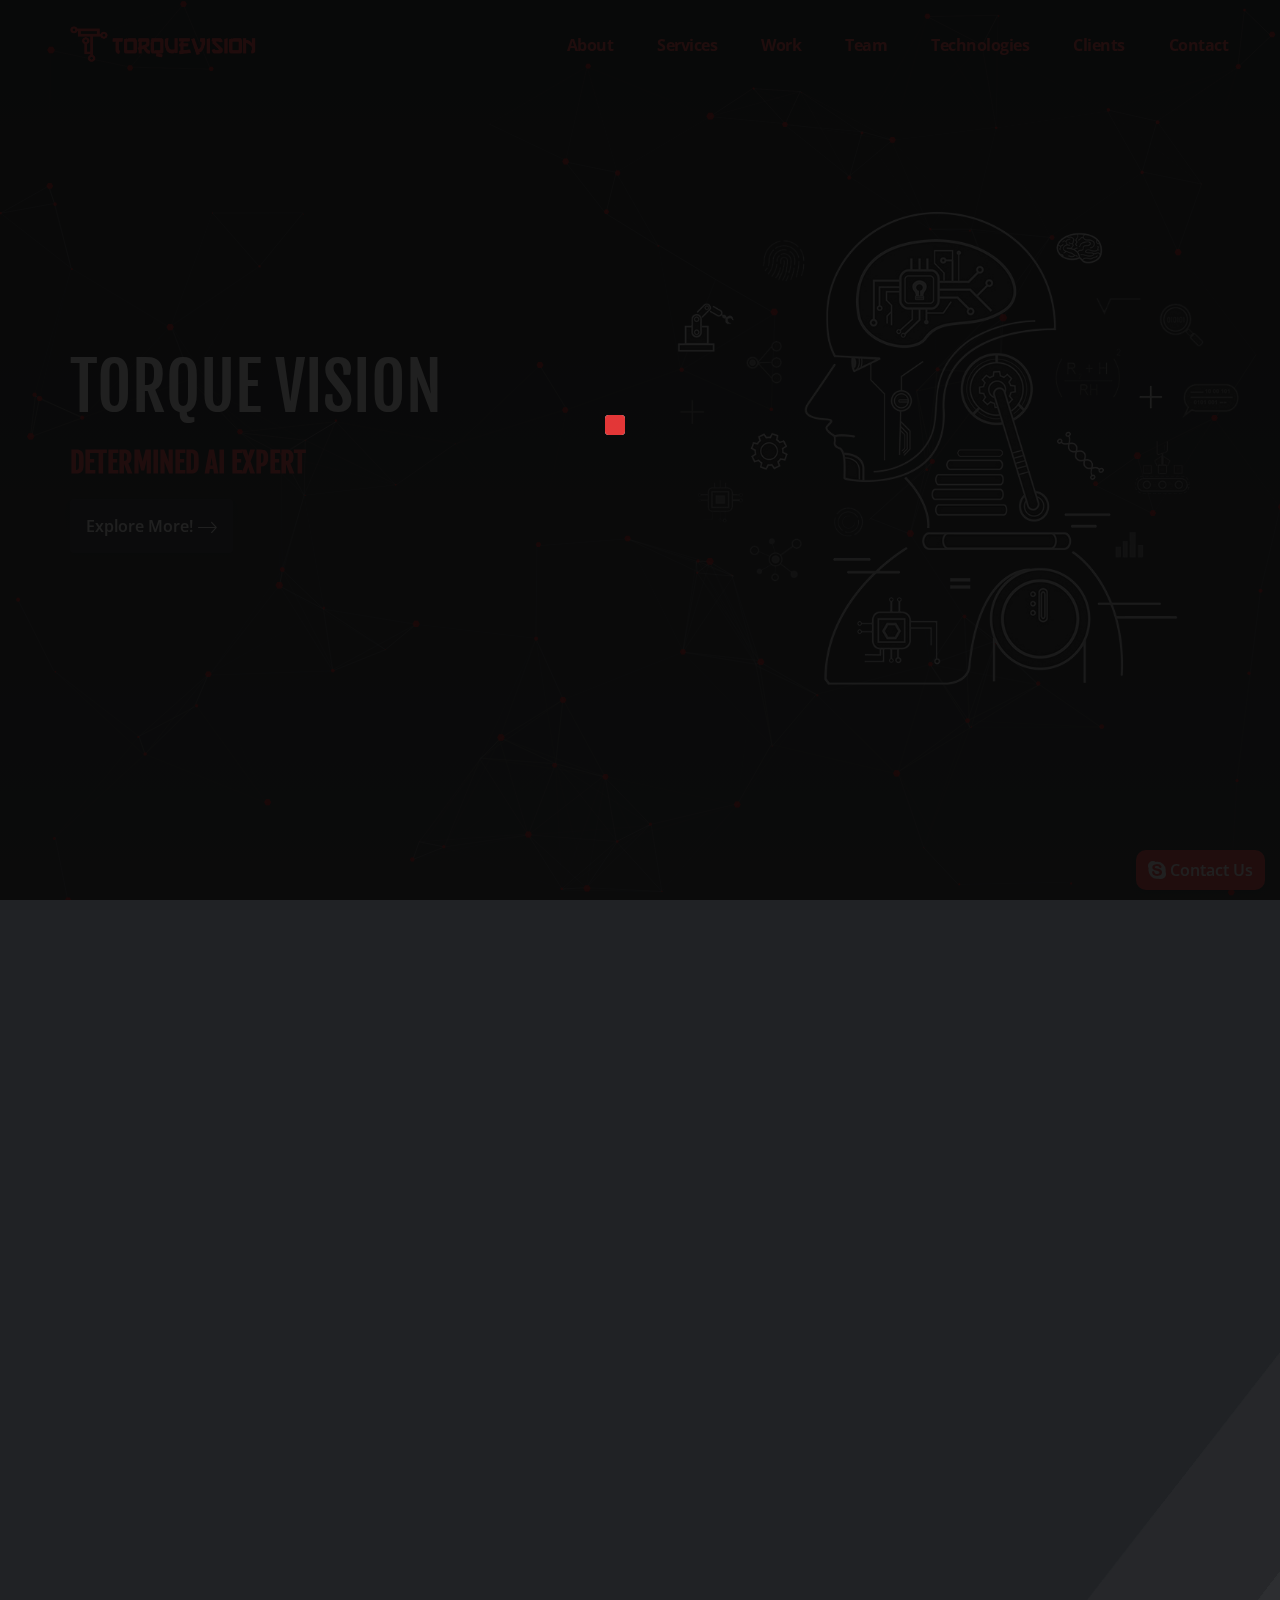
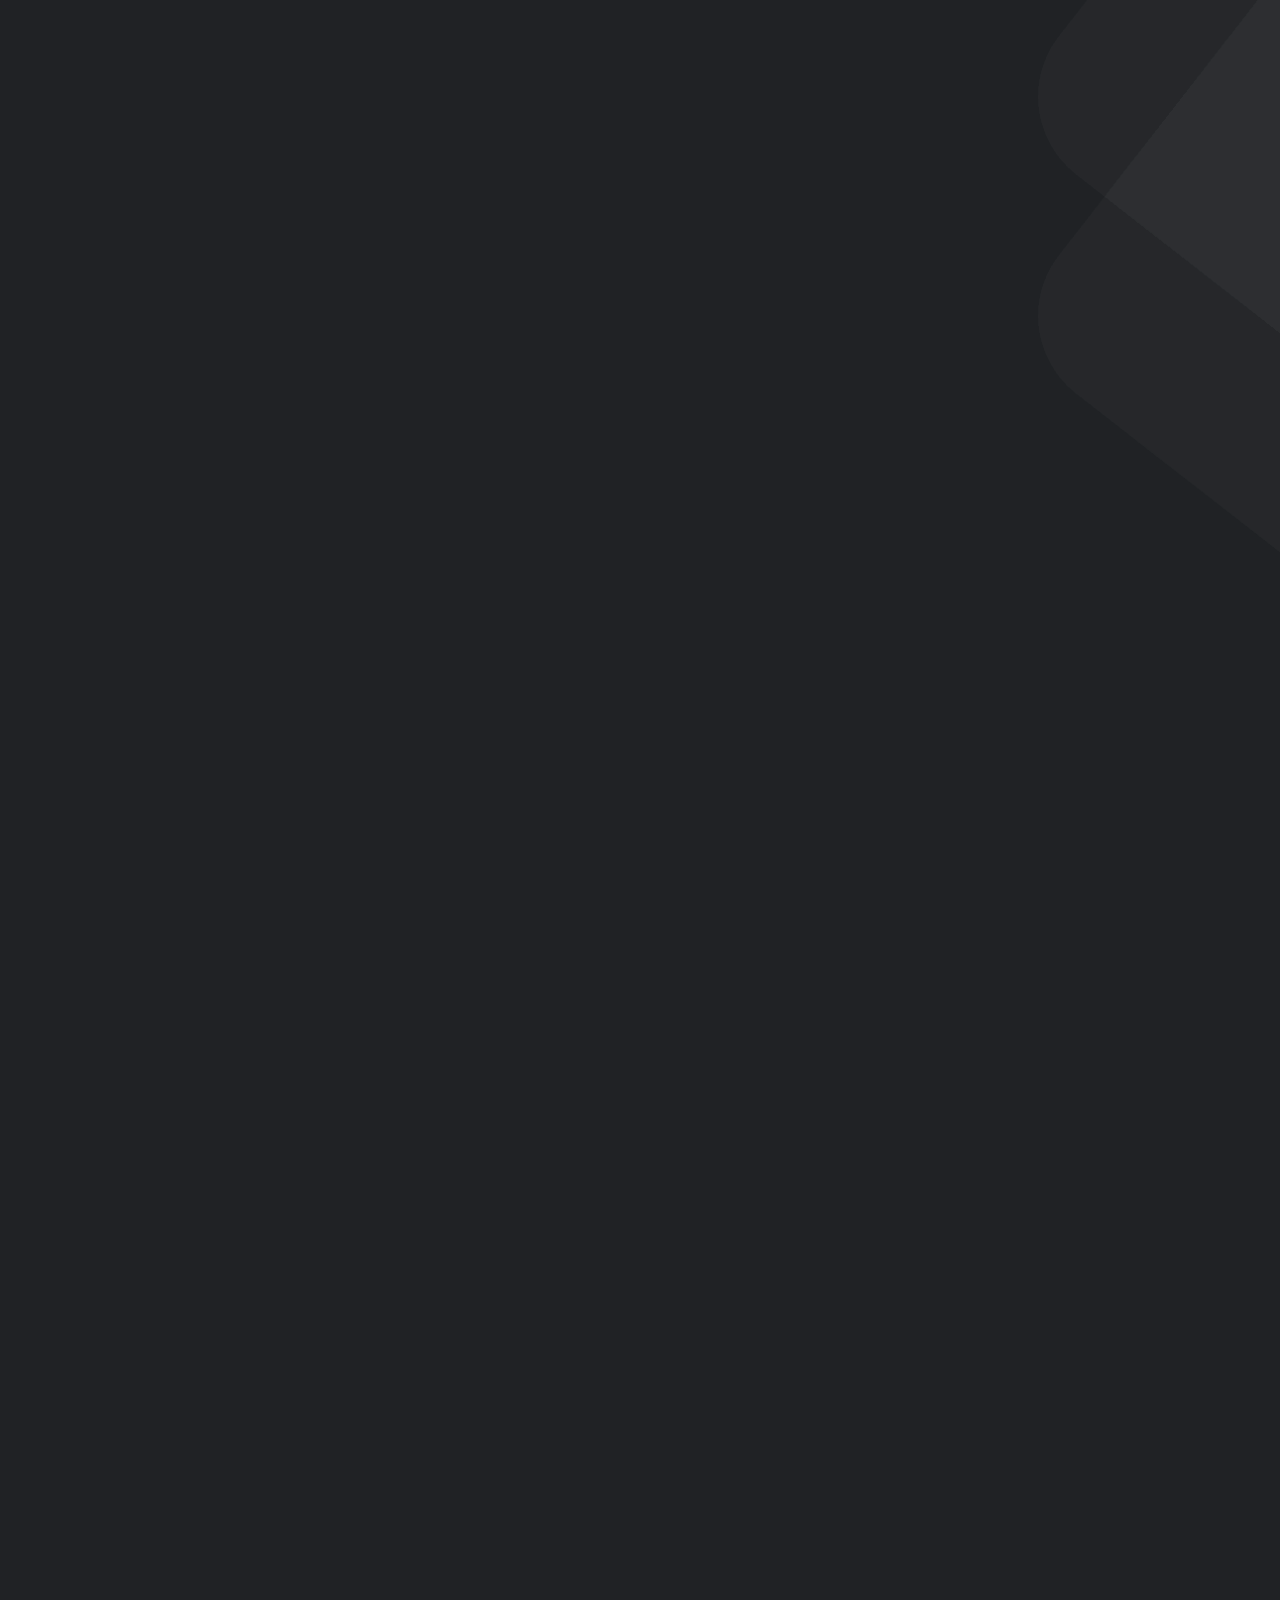
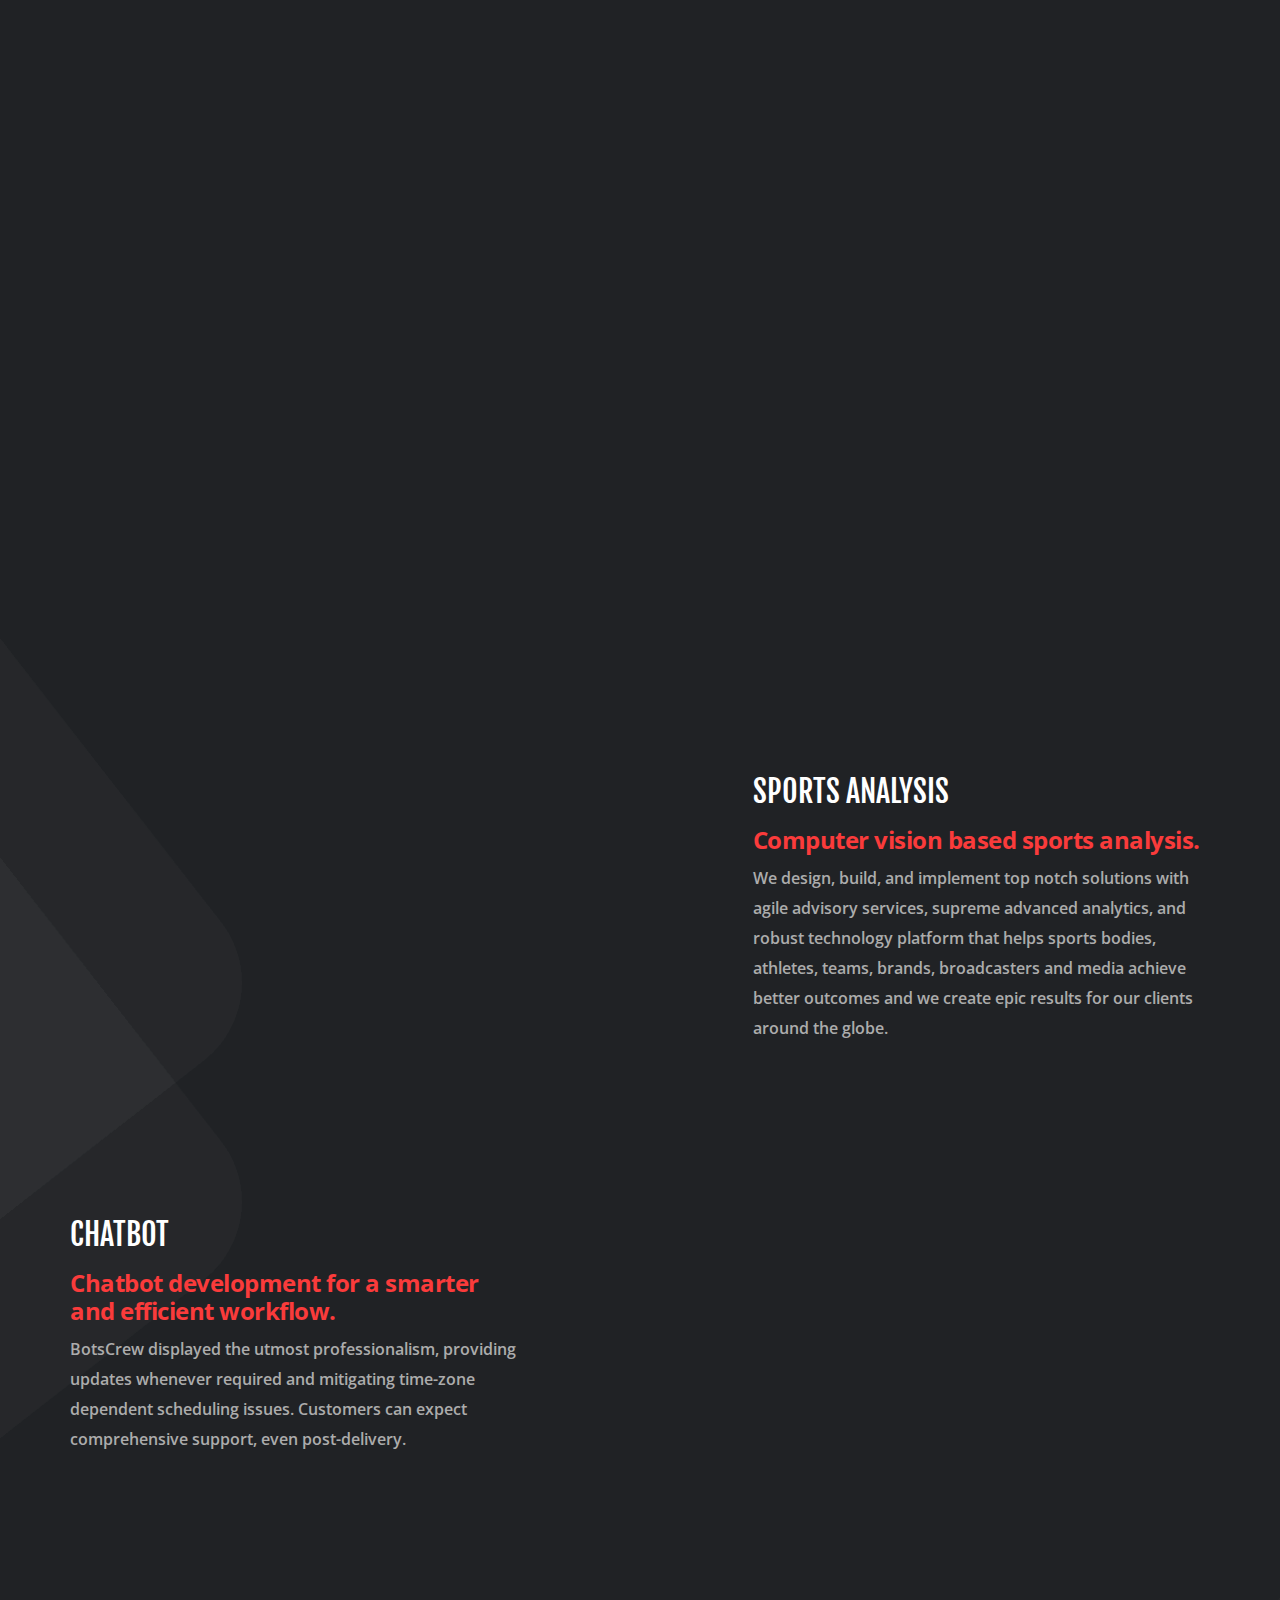
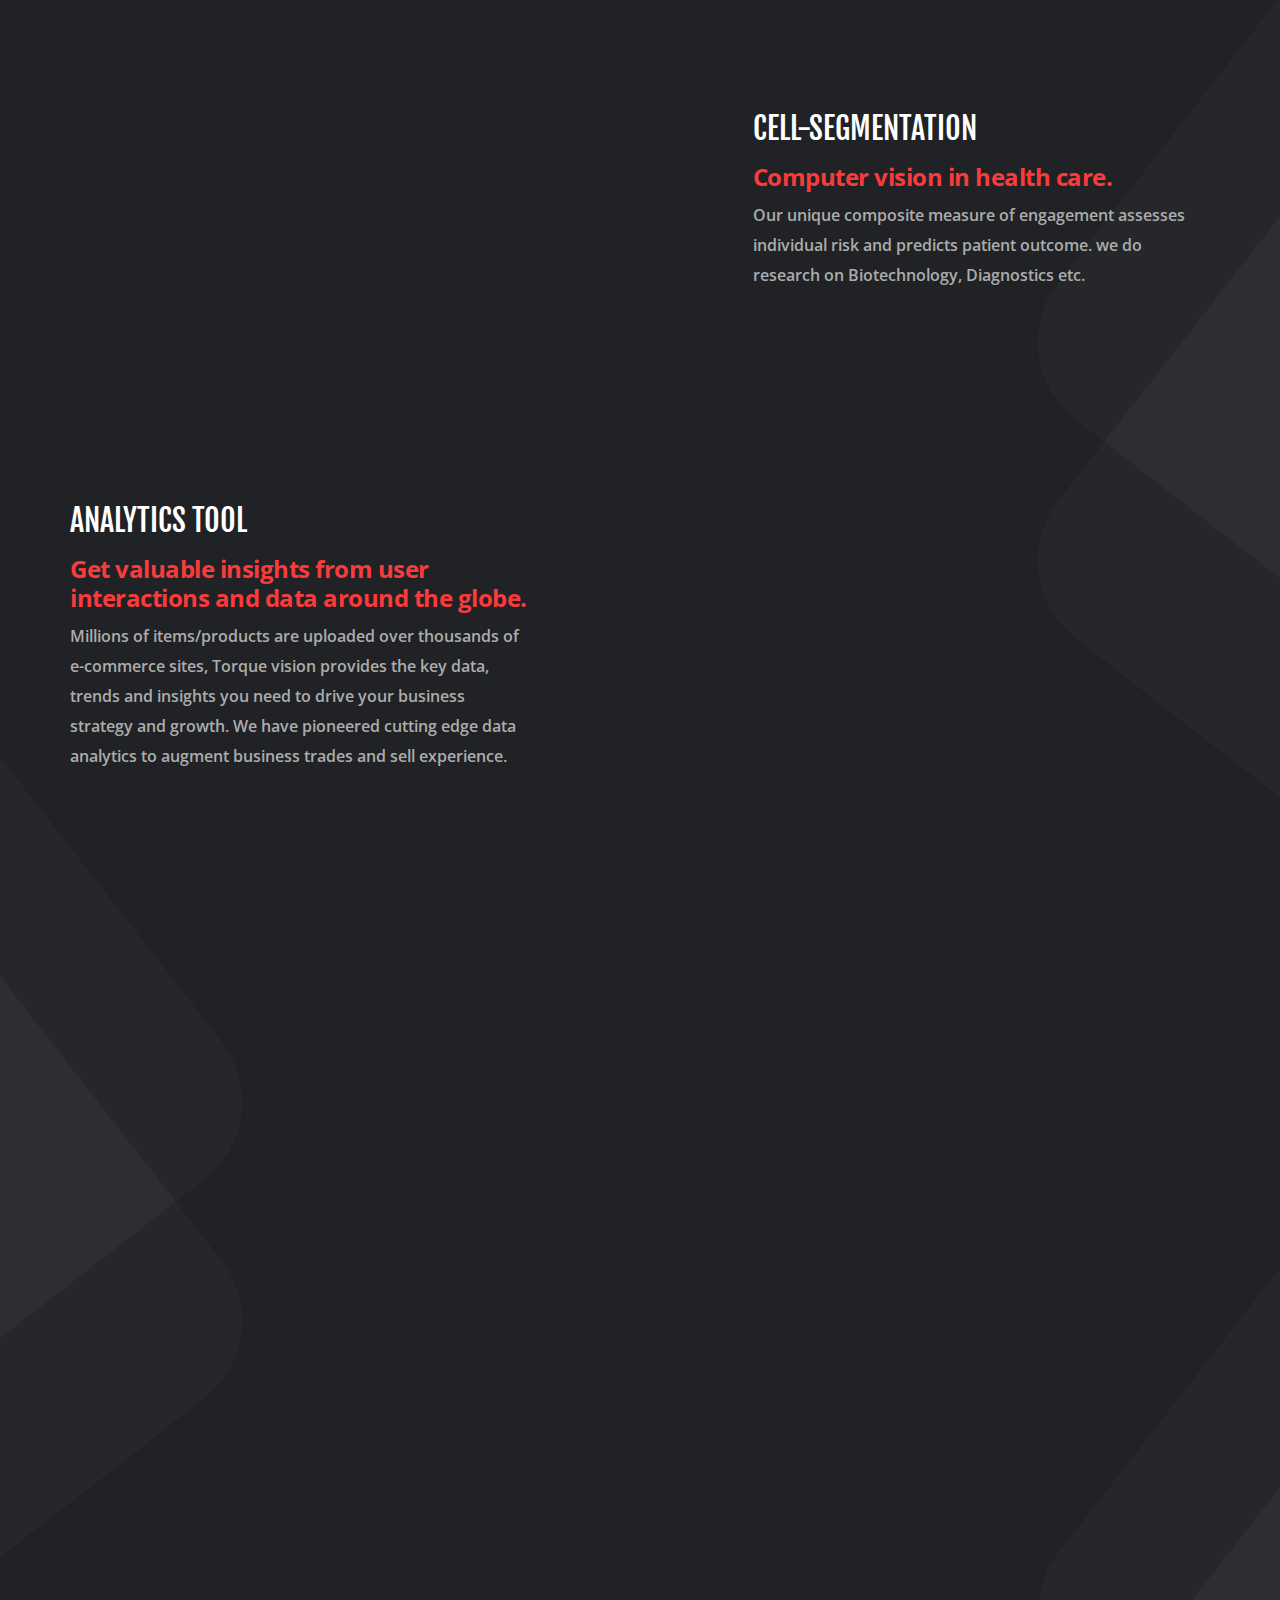
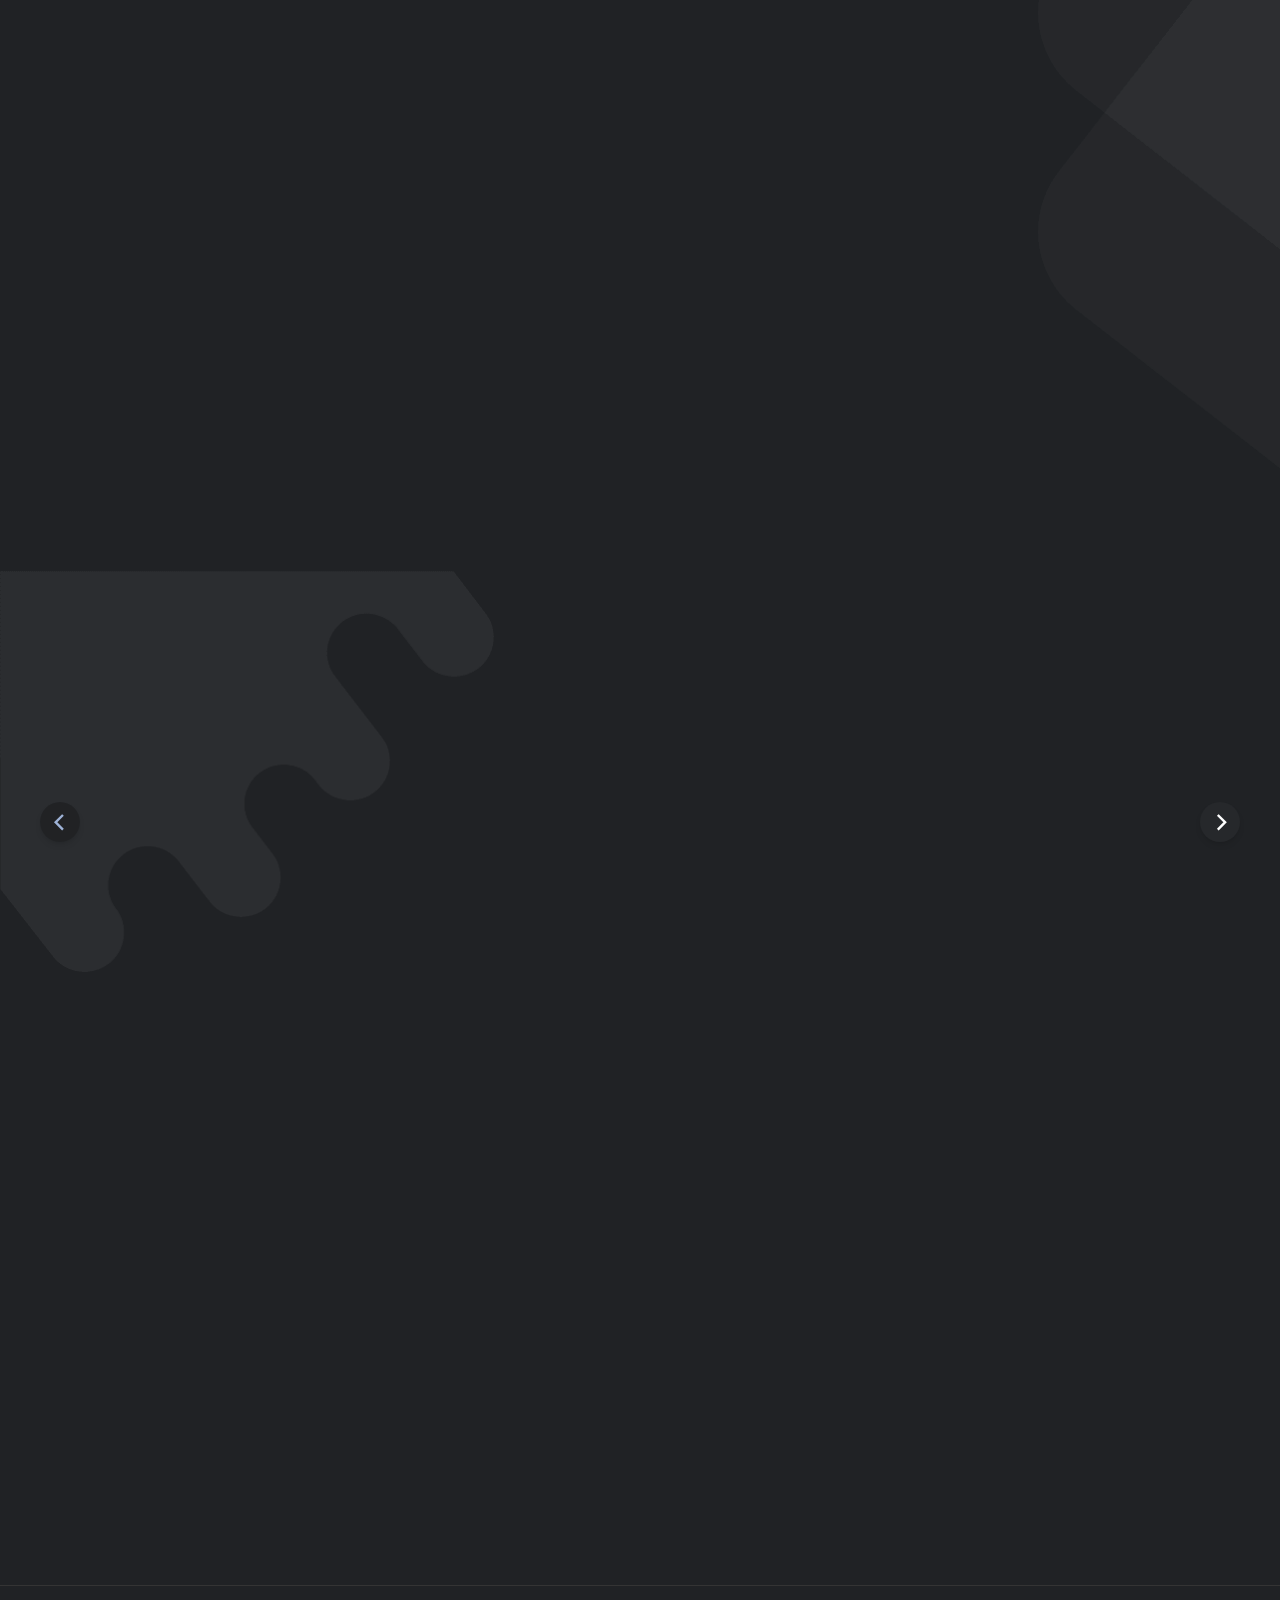
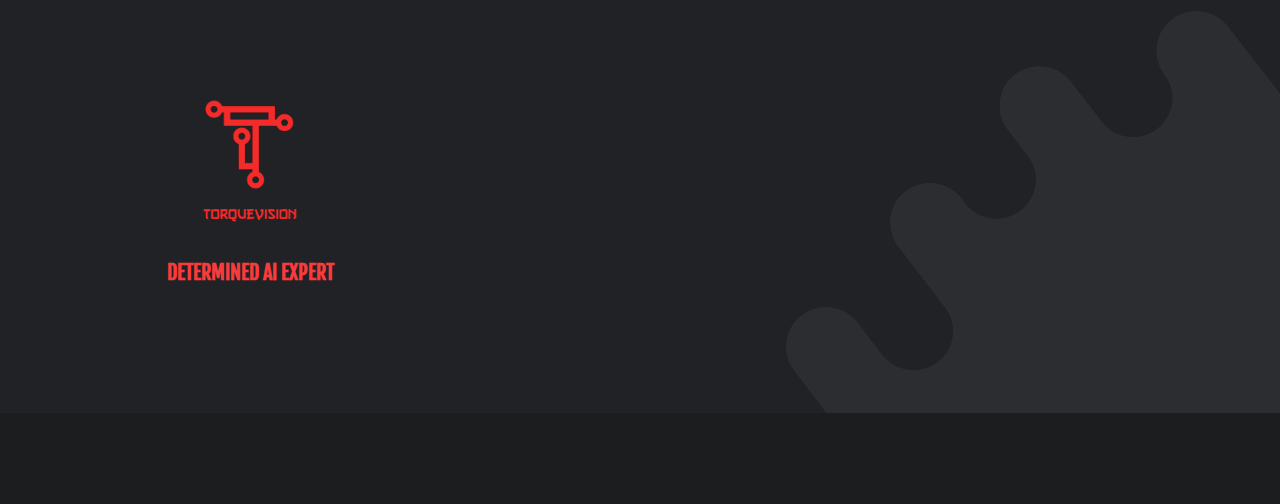
==== commit 5f08b210: "removed some bugs -mandeep" ====
--- a/index.html
+++ b/index.html
@@ -392,7 +392,7 @@
             >
             <!-- We have experience in applying cutting edge research techniques to real world data and building solutions that work for you. -->
 
-            We have experiences in giving solutions for pratical world problems using machne learning and using real world data.
+            We have experiences in giving solutions for pratical world problems using machine learning and using real world data.
             </p>
             </div>
           </div>
@@ -490,9 +490,9 @@
               </div>
               <div class="col-lg-2 col-sm-4 col-6">
                 <div class="domain-box-small animation" data-animation="fadeInUp" data-animation-delay="0.8s">
-                  <img src="assets/images/icons/recommended-star.svg" alt="">
+                  <img src="assets/images/icons/ar.png" alt="">
                   <p>
-                      Recommendation System 
+                      Augmented Reality
                   </p>
                 </div>
               </div>
@@ -543,8 +543,11 @@
           <div class="col-md-5">
           <div class="work-desc">
             <h2>
-              computer vision based sports analysis.
+              sports analysis
             </h2>
+            <h4>
+              Computer vision based sports analysis.
+            </h4>
             <p>
               We design, build, and implement top notch solutions with agile advisory services, supreme advanced analytics, and robust technology platform that helps sports bodies, athletes, teams, brands, broadcasters and media achieve better outcomes and we create epic results for our clients around the globe.
             </p>
@@ -556,11 +559,12 @@
           
             <div class="col-md-5 order-md-first">
             <div class="work-desc">
-              <h2>
-                Chat bot development for a smarter and efficient workflow.
-                description:
-                
+              <h2>  
+                Chatbot
               </h2>
+              <h4>
+                Chatbot development for a smarter and efficient workflow.
+              </h4>
               <p>
                 BotsCrew displayed the utmost professionalism, providing updates whenever required and mitigating time-zone dependent scheduling issues. Customers can expect comprehensive support, even post-delivery.
               </p>
@@ -600,8 +604,12 @@
               <div class="col-md-5">
               <div class="work-desc">
                 <h2>
+                  cell-segmentation
+                </h2>
+                <h4>
+                  
                   Computer vision in health care.
-                </h2>
+                </h4>
                 <p>
                   Our unique composite measure of engagement assesses individual risk and predicts patient outcome. we do research on Biotechnology, Diagnostics etc.
                 </p>
@@ -614,8 +622,12 @@
                 <div class="col-md-5  order-md-first">
                 <div class="work-desc">
                   <h2>
+                    Analytics tool
+                    
+                  </h2>
+                  <h4>
                     Get valuable insights from user interactions and data around the globe.
-                  </h2>
+                  </h4>
                   <p>
                     Millions of items/products are uploaded over thousands of e-commerce sites, Torque vision provides the key data, trends and insights you need to drive your business strategy and growth. We have pioneered cutting edge data analytics to augment business trades and sell experience.
                   </p>
@@ -873,8 +885,6 @@
               data-animation-delay="0.3s"
             >
               We always believe in using the latest and most trusted tools for our work.
-              <br>
-              Lorem ipsum dolor sit amet consectetur adipisicing elit. Illo ducimus ipsum quaerat velit possimus eveniet?
             </p>
           </div>
         </div>
--- a/assets/css/style.min.css
+++ b/assets/css/style.min.css
@@ -1 +1 @@
-body{background:#fff none repeat scroll 0 0;color:#7a7a7a;font-family:"Open Sans",sans-serif;font-size:16px;font-weight:400;overflow-x:hidden;line-height:30px}body,html{height:100%}h1,h2,h3,h4,h5,h6{color:#20126f}p{color:#7a7a7a;margin-bottom:30px}a{color:#20126f;text-decoration:none;-webkit-transition:all .5s ease;transition:all .5s ease}a:hover{color:#fa3b3b;text-decoration:none;transition:all .5s ease}a:focus{outline:0;text-decoration:none}img{max-width:100%}li,ul{margin:0;padding:0}::-webkit-scrollbar{width:10px}::-webkit-scrollbar-track{background:#2c2c2ce7}::-webkit-scrollbar-thumb{background:#ff3b3b;border-radius:5px}::-webkit-scrollbar-thumb:hover{background:#df3434}.form-control::-webkit-input-placeholder{color:#7ab9ff;font-weight:400;font-family:"Open Sans",sans-serif}.form-control:-moz-placeholder{color:#7ab9ff;font-weight:400;font-family:"Open Sans",sans-serif}.form-control::-moz-placeholder{color:#7ab9ff;font-weight:400;font-family:"Open Sans",sans-serif}.form-control:-ms-input-placeholder{color:#7ab9ff;font-weight:400;font-family:"Open Sans",sans-serif}fieldset{border:0 none;margin:0 auto;padding:0}section{padding:100px 0;position:relative}.no-padding{padding:0}section.small_pt{padding-top:50px}section.small_pb{padding-bottom:50px}.list_none li{list-style:none}input{border:0;padding:10px 20px;width:100%}button{border:0;border-radius:40px;color:#fff;cursor:pointer;padding:10px 20px;text-transform:uppercase;transition:all .5s ease 0s;outline:0!important}button:hover{color:#fff}button:focus{outline:0!important}.title_dark h2,.title_light h2{font-size:42px;font-weight:700;margin-bottom:30px;text-transform:capitalize;font-family:"Fjalla One",sans-serif;text-transform:uppercase;color:#fa3b3b}.title_dark span,.title_light span{display:none;font-weight:700;letter-spacing:.2px;text-transform:uppercase;margin:0 0 1.5rem;font-size:1rem;color:#6a6a6a}.title_light p{color:#fff}.divider{clear:both;display:block;height:20px}.bg_blue_dark{background-color:#0d2476}.bg_black_dark{background-color:#202225}.bg_blue{background-color:#142bac}.bg_blue_dark_pro{background-color:#041b9c}.large_divider{height:100px}.small_divider{height:50px}.small_space{margin-top:20px}.large_space{margin-top:50px}.container{position:relative;z-index:5}.animation,.staggered-animation{visibility:hidden}.v_dark .title_dark span,.v_dark .title_light span{color:#6a6a6a}.preloader{background-color:#0d469f;bottom:0;left:0;position:fixed;right:0;top:0;vertical-align:middle;z-index:99999}body{background-color:#403f4c}.skype-btn{font-size:1rem;color:#fff;background:#fa3b3b;box-shadow:rgba(0,0,0,.1) 0 4px 6px -1px,rgba(0,0,0,.06) 0 2px 4px -1px;text-transform:capitalize;padding:6px 12px;border-radius:10px;position:fixed;z-index:1000;display:flex;height:40px;justify-content:space-around;align-items:center;transition:all .2s ease-in-out;bottom:10px;right:15px;font-weight:600}.skype-btn i{font-size:24px;margin:0;margin-right:4px}.skype-btn:hover{background:#26282b;color:#fff}.square2{width:80px;height:80px;display:flex;flex-wrap:wrap;position:absolute;top:50%;left:50%;transform:translate(-50%,-50%)}.square2>span{display:block;position:absolute;left:0;top:0;width:20px;height:20px;border-radius:20%;background-color:#fa3b3b;margin:5px;transition:.2s;animation:square 2.4s linear infinite}.square2>span:nth-last-child(2){background-color:#adadad;animation-delay:.8s}.square2>span:nth-last-child(3){background-color:#fff;animation-delay:1.6s}@keyframes square{0%{left:0;top:0}10%{left:30px;top:0}25%{left:30px;top:0}35%{left:30px;top:30px}50%{left:30px;top:30px}60%{left:0;top:30px}75%{left:0;top:30px}85%{left:0;top:0}100%{left:0;top:0}}.v_dark .preloader{background-color:#090909}.v_blue_pro .preloader{background-color:#00137d}.btn{border:0 none;outline:0;font-size:16px;height:54px;display:inline-flex;justify-content:space-between;align-items:center;padding:8px 16px;position:relative;transition:all .3s ease-in-out;background:#26282b;font-weight:600;text-transform:capitalize;box-shadow:0 4px 6px -1px rgba(0,0,0,.1),0 2px 4px -1px rgba(0,0,0,.06);color:#fff}.btn:hover{background:#fa3b3b;color:#fff}.btn span{background-color:#202225;border-radius:100%;color:#fa3b3b;display:inline-block;font-size:24px;height:42px;line-height:46px;margin-left:-20px;margin-right:10px;margin-top:-1px;text-align:center;vertical-align:middle;width:42px;transition:all .5s ease 0s}.btn.active,.btn.active.focus,.btn.active:focus,.btn.active:hover,.btn.active:not(:disabled):not(.disabled),.btn.focus:active,.btn:active,.btn:active:focus,.btn:active:hover,.btn:active:not(:disabled):not(.disabled),.btn:focus{border:none;outline:0}.btn-default:hover:before{opacity:1}.btn-border{border:0;color:#fff;outline:0;text-transform:uppercase;z-index:2;border:2px solid #fa3b3b}.btn-border::after{background-color:transparent;border-radius:40px;bottom:0;content:"";left:0;margin:2px;position:absolute;right:0;top:0;transition:all .5s ease 0s;z-index:-1}.btn-border:hover:after{opacity:0}.btn i{font-size:30px;line-height:24px;margin-left:5px;padding-top:4px;vertical-align:middle}.btn-secondary{background-color:rgba(0,0,0,0);border:2px solid #fff;line-height:50px}.btn-secondary.active,.btn-secondary.active.focus,.btn-secondary.active:focus,.btn-secondary.active:focus:not(:disabled):not(.disabled),.btn-secondary.active:hover,.btn-secondary.active:not(:disabled):not(.disabled),.btn-secondary.focus:active,.btn-secondary:active,.btn-secondary:active:focus,.btn-secondary:active:focus:not(:disabled):not(.disabled),.btn-secondary:active:hover,.btn-secondary:active:not(:disabled):not(.disabled),.btn-secondary:focus,.btn-secondary:hover,.show>.btn-secondary.dropdown-toggle:focus{background:#fff;border-color:#fff;color:#000;box-shadow:none;outline:0}.scrollup{background-color:#333;border-radius:100%;bottom:20px;color:#fff;font-size:30px;height:50px;line-height:50px;position:fixed;right:20px;text-align:center;width:50px;z-index:99}.scrollup:hover{background-color:#fa3b3b;color:#fff}.scrollup:focus{color:#fff}.btn+.btn:last-child{margin-left:10px}.shape{background-repeat:no-repeat;background-size:contain;content:"";height:808px;left:0;position:absolute;top:100px;width:242px;z-index:-1}.shap1{background-image:url(../images/shape1.png);background-position:right center;bottom:100px;left:auto;right:0;top:auto}.shap2{background-image:url(../images/shape2.png);background-position:left center}.shap3{background-image:url(../images/shape3.png);background-position:left center}.shap4{background-image:url(../images/shape4.png);background-position:left center}.shap5{background-image:url(../images/shape5.png);background-position:right center;bottom:100px;left:auto;right:0;top:auto}.shap6{background-image:url(../images/shape6.png);background-position:left center}.rounded_shape{background-repeat:no-repeat;background-size:contain;content:"";height:402px;left:0;position:absolute;top:0;width:494px;z-index:1}.rounded_shape1{background-image:url(../images/rounded-shape1.png);background-position:left top}.rounded_shape2{background-image:url(../images/rounded-shape2.png);background-position:right bottom;bottom:0;left:auto;right:0;top:auto}.light_rounded_shape3{background-image:url(../images/light_rounded-shape3.png);background-position:left top}.light_rounded_shape4{background-image:url(../images/light_rounded-shape4.png);background-position:right bottom;bottom:0;left:auto;right:0;top:auto}.light_rounded_shape5{background-image:url(../images/light_rounded-shape5.png);background-position:right bottom;bottom:0;left:auto;right:0;top:auto}.light_rounded_shape1{background-image:url(../images/light_rounded-shape1.png);background-position:left top}.light_rounded_shape2{background-image:url(../images/light_rounded-shape2.png);background-position:right bottom;bottom:0;left:auto;right:0;top:auto}header{transition:all .4s ease 0s}.navbar{padding:0;height:90px;transition:all .4s ease 0s}.navbar ul{margin-right:30px}.modal-open header.fixed-top{padding:5px 0!important}.nav-fixed,header.active{background-color:#0f3e97;box-shadow:0 0 4px rgba(0,0,0,.1)}header.nav-fixed .navbar{height:65px}header.no-sticky{position:absolute}header a{color:#fa3b3b}.navbar-nav li a.active,header a:hover{color:#fff}.navbar-expand-lg .navbar-nav .nav-link{padding:0 10px;font-family:"Open Sans",sans-serif;text-transform:capitalize;font-weight:700;letter-spacing:-.5px;margin:0 12px}.nav_btn li{margin-left:10px}.navbar-expand-lg .navbar-nav.nav_btn a{height:auto;line-height:normal;padding:10px 25px}.logo_light{width:200px;filter:grayscale(.5) brightness(1.9);margin-left:5vw}.v_dark .nav-fixed,.v_dark header.active{background-color:#000000e7}.banner_section{background-color:#0d469f;min-height:100vh;display:flex;align-items:center;position:relative;z-index:0}.banner_full_height{min-height:100vh}.banner_text h1{color:#fff;font-weight:lighter;margin-bottom:20px;font-family:"Fjalla One",sans-serif;text-transform:uppercase;font-size:66px}.banner_text h1 span{color:#fff}.banner_text h3{color:#fa3b3b;font-family:"Fjalla One",sans-serif;text-transform:uppercase;font-weight:700;margin-bottom:20px}.banner_text p{color:#fff}.banner_image_right{min-width:690px}.banner_image_right img{filter:grayscale()}.banner_image_left{left:-25%;min-width:690px;position:relative}.error-red{border-color:#fa3b3b;color:#fa3b3b}.section_wave{background-position:left top;bottom:0;height:100px;left:0;position:absolute;right:0}.section_wave2{background-position:center bottom;height:110px;left:0;position:absolute;right:0;top:0}.banner_effect{bottom:0;left:0;position:absolute;right:0;top:0}.banner_section .tk_countdown{background-color:RGBA(15,62,151,.6);max-width:480px;margin:0 auto}.banner_section .tk_counter_inner{border:0}.banner_section .counter_box .tk_counter{border:1px solid RGBA(255,255,255,.2);border-radius:10px}.progress,.progress-bar{border-radius:20px}.progress{background-color:#fff;position:relative;height:40px;overflow:visible;margin-top:60px;margin-bottom:15px}.progress-bar{background:-webkit-linear-gradient(left,rgba(117,88,165,1) 0,rgba(37,184,213,1) 99%);background:linear-gradient(to right,rgba(117,88,165,1) 0,rgba(37,184,213,1) 99%);line-height:30px;font-weight:700;border:5px solid #fff;box-shadow:0 0}.token_box .progress-bar-success{background-color:#05b5ff}.progress .progress_label{position:absolute;top:-8px;bottom:-8px;width:1px;background-color:silver;line-height:1;color:#fff}.progress .progress_label strong{position:absolute;left:50%;bottom:100%;margin-bottom:10px;-webkit-transform:translateX(-50%);-ms-transform:translateX(-50%);transform:translateX(-50%);font-weight:400}.progress_max_val{position:absolute;top:0;right:0;float:right;font-size:12px;font-weight:700;line-height:40px;padding:0 15px}.banner_shape_effect{overflow:hidden}.banner_shape_effect::before{background:-webkit-linear-gradient(to right,#0c1277 0,#1d6aff 450%) repeat scroll 0 0;background:linear-gradient(to right,#0c1277 0,#1d6aff 450%) repeat scroll 0 0;border-radius:270px 270px 0;content:"";height:100%;left:0;opacity:.3;position:absolute;top:0;-moz-transform:skewX(-25deg);-webkit-transform:skewX(-25deg);transform:skewX(-25deg);width:44%;z-index:0}.banner_shape_effect::after{background:-webkit-linear-gradient(to right,#0c1277 0,#1d6aff 300%) repeat scroll 0 0;background:linear-gradient(to right,#0c1277 0,#1d6aff 300%) repeat scroll 0 0;border-radius:150px 320px 390px 250px;content:"";height:100%;left:0;opacity:.3;position:absolute;top:0;-moz-transform:skew(-25deg);-webkit-transform:skew(-25deg);transform:skew(-25deg);width:30%}.section_gradiant_dark{background:-webkit-linear-gradient(to bottom,#0a0b0c 10%,#202225 100%);background-image:linear-gradient(to bottom,#0a0b0c 10%,#202225 100%)}.how_work .shape{bottom:auto;top:0}.v_dark{background-color:#202225}.v_blue_pro .banner_section .tk_countdown{background-color:rgba(20,43,172,.5)}.how_work{background-position:center center;background-size:cover;position:relative}.work_box{float:left;padding-left:30px;width:50%}.work_box:nth-child(-n+2){margin:0}.box_inner{background-color:#fff;padding:20px 25px;transition:all .3s ease-in-out;border-radius:12px;cursor:pointer;box-shadow:8px 8px 4px -3px rgba(0,0,0,.1),0 4px 14px -3px rgba(0,0,0,.05)}.why-img{width:75px!important;opacity:1!important}.work_box:nth-child(2n){position:relative;top:150px}.work_box:nth-child(2n+1){clear:both}.box_inner h4{color:#fa3b3b;font-size:22px;font-weight:600;margin:10px 0}.box_inner p{margin:0}.box_inner i{color:#fa3b3b;font-size:50px}.v_dark .box_inner{background-color:#26282b}.section_gradiant_dark .benefit_box,.v_dark .benefit_box{background-color:#26282b}.v_dark .box_inner i,.v_dark .box_inner p{color:#fff}.benefit_box{background-color:#023780;border-radius:10px;padding:15px 5px}.benefit_box h6{color:#fff;margin-bottom:0;margin-top:10px}.domain-box-big,.domain-box-small{padding:25px;background:#26282b;display:flex;margin:1rem auto;flex-direction:column;justify-content:space-between;transition:all .3s ease-in-out;border-radius:5px;cursor:pointer;min-height:100px;position:relative;overflow:hidden}.card-bg{position:absolute;height:80%!important;width:40%!important;max-width:40%!important;opacity:.1!important;transition:all .3s ease-in-out;right:-50px;bottom:-20px}.domain-box-small:hover{box-shadow:rgba(0,0,0,.1) 0 4px 6px -1px,rgba(0,0,0,.06) 0 2px 4px -1px;background:#0000008a}.domain-box-big:hover{box-shadow:0 4px 6px -1px rgba(0,0,0,.1),0 2px 4px -1px rgba(0,0,0,.06)}.domain-box-big:hover .card-bg{opacity:.03!important}.domain-box-big:hover p{opacity:1}.domain-box-big img{max-width:85px;transition:all .3s ease-in-out;filter:invert(1)}.domain-box-small{border:1.5px solid rgba(255,255,255,.1);min-height:160px;align-items:center;border-radius:12px;text-align:center}.domain-box-small:hover{border:1.5px solid #fa3b3b62}.domain-box-small p{font-size:.85rem;margin:16px 0 0;font-weight:600;color:#fff;line-height:1.05rem;transition:all .3s ease-in-out}.domain-box-small img{max-width:60px;filter:brightness(.5) invert(1)}.domain-box-small:hover img{filter:brightness(1) invert(1)}.domain-box-big p{font-family:"Fjalla One",sans-serif;text-transform:uppercase;color:#ddd;opacity:.9;font-weight:600;font-size:2rem;transition:all .3s ease-in-out}.domain-box-big img{opacity:.5}.domain-box-big:hover img{opacity:1}.domain-box-big{background:#000;background:linear-gradient(94deg,#131313 0,#0e0e0ed5 73%)}.domain-box-big:hover p{color:#fa3b3b}#about img{width:85%;opacity:.55;margin:auto;filter:grayscale(1)}.video video{box-shadow:0 10px 20px rgba(0,0,0,.19),0 6px 6px rgba(0,0,0,.23);cursor:pointer;opacity:.7;transition:.3s all ease}.video video:hover{opacity:1}.work-desc h2{font-family:"Fjalla One",sans-serif;font-size:30px;color:#fff;font-weight:500;margin-bottom:1rem;text-transform:uppercase}.work-desc p{color:#adadad}.clients{margin-top:50px}.owl-carousel .item{padding:0 25px}.owl-carousel .item img{max-height:60px;width:auto;margin:auto}.owl-next,.owl-prev{position:absolute;top:0}.owl-prev{left:-30px}.owl-next{right:-30px}.owl-nav i{background-color:#26282b;border-radius:500%;color:#fff;display:block;font-size:26px;height:40px;line-height:40px;text-align:center;width:40px;box-shadow:rgba(0,0,0,.1) 0 4px 6px -1px,rgba(0,0,0,.06) 0 2px 4px -1px}.owl-nav i:active,.owl-nav i:hover{color:#fa3b3b}.owl-prev i{padding-right:3px}.owl-next i{padding-left:3px}.owl-nav .disabled{cursor:default}.owl-nav .disabled i{background-color:rgba(0,0,0,.233);color:#9fb3d7}.team_info{background-color:#25b8d5;padding:20px}.gradient_box{background:-webkit-linear-gradient(left,rgba(117,88,165,1) 0,rgba(37,184,213,1) 99%);background:linear-gradient(to right,rgba(117,88,165,1) 0,rgba(37,184,213,1) 99%)}.team_info h4 a{color:#fff;font-size:22px;font-weight:700}.team_info p{color:#fff;line-height:normal;margin:0}.team_img{overflow:hidden;position:relative}.team_img img{width:100%}.social_team{left:0;position:absolute;right:0;top:50%;-moz-transform:translateY(-50%);-webkit-transform:translateY(-50%);transform:translateY(-50%)}.social_team li{display:inline-block;opacity:0;transform:translateY(130px);transition:all .5s ease 0s;visibility:hidden}.team_img:hover .social_team li{opacity:1;transform:translateY(0);visibility:visible}.social_team li:nth-child(2n){transition:all .6s ease 0s}.social_team li:nth-child(3n){transition:all .8s ease 0s}.social_team li:nth-child(4n){transition:all 1s ease 0s}.social_team a{background-color:#fa3b3b;border-radius:40px;color:#fff;display:block;font-size:24px;height:38px;line-height:40px;position:relative;text-align:center;width:38px;z-index:1}.social_team a:before{background:#222;border-radius:40px;content:"";height:100%;left:0;opacity:0;position:absolute;top:0;transition:all .5s ease 0s;width:100%;z-index:-1}.social_team a:hover:before{opacity:1}.mfp-bg{background:-webkit-linear-gradient(to bottom,rgba(32,18,111,1) 10%,rgba(13,70,159,1) 100%);background-image:linear-gradient(to bottom,rgba(32,18,111,1) 10%,rgba(13,70,159,1) 100%);opacity:.8}.team_wrap .shap1,.team_wrap .shap5{bottom:auto;top:100px}.team_wrap .shap2,.team_wrap .shap6{bottom:100px;top:auto}.team_box{box-shadow:rgba(0,0,0,.1) 0 4px 6px -1px,rgba(0,0,0,.06) 0 2px 4px -1px;border-radius:8px;overflow:hidden}.v_dark .team_info{background-color:#26282b}.technology-stack .benefit_box{min-height:150px;display:flex;align-items:center;justify-content:center;flex-direction:column;padding:15px;transition:.3s all ease-in-out;cursor:pointer;background:#151515a1;box-shadow:rgba(0,0,0,.1) 0 4px 6px -1px,rgba(0,0,0,.06) 0 2px 4px -1px}.technology-stack .benefit_box img{max-width:125px;transition:.3s all ease-in-out;filter:grayscale(100%) brightness(110%) invert(1)}.technology-stack .benefit_box:hover img{filter:brightness(.9)}.technology-stack .benefit_box:hover{box-shadow:0 8px 11px 3px #0000001a;transform:translateY(-5px);background:#8080808a}.client_logo img{margin-top:20px;transition:.3s all ease-in-out;filter:grayscale(1) brightness(1.5);cursor:pointer}.client_logo img:hover{filter:grayscale(0)}.whsd:hover{filter:grayscale(0)!important}.whsd{filter:grayscale(1) brightness(1)!important}.client_logo .shape{height:90vh;z-index:1}.form_field input,.form_field textarea{background-color:rgba(0,0,0,0);border-bottom:1px solid #7ab9ff;border-left:0;border-right:0;border-top:0;border-radius:0;color:#7ab9ff;padding:10px 0}.form_field input:focus,.form_field textarea:focus{background-color:rgba(0,0,0,0);border-bottom:1px solid #7ab9ff;border-left:0;border-right:0;border-top:0;box-shadow:none;color:#7ab9ff;outline:0 none}.form_field textarea{resize:none}.form_field input[required=required]{box-shadow:none;outline:medium none}.contact_detail{border-left:1px solid #fff;padding-left:10px}.contact_info li{margin-bottom:25px}.contact_info li:last-child{margin-bottom:0}.contact_info li i{color:#fff;font-size:26px;text-align:center;width:40px}.contact_detail span{color:#fa3b3b;display:block;font-size:14px;font-weight:600;line-height:normal;text-transform:uppercase}.contact_detail p{color:#fff;line-height:normal;margin:0}.alert-msg-failure{color:red;margin-top:5px}.alert-msg-success{color:#07ad00;margin-top:5px}.form_submit{text-align:right}.contact_form input,.contact_form textarea{background-color:rgba(0,0,0,0);border:1px solid rgba(255,255,255,.2);border-radius:0;color:#fff;padding:10px}.contact_form textarea{height:170px}.contact_form input:focus,.contact_form textarea:focus{background-color:rgba(0,0,0,0);border:1px solid rgba(255,255,255,.2);box-shadow:none;color:#fff;outline:0 none}.contact_form .form-control::-webkit-input-placeholder{color:#fff}.contact_form .form-control:-moz-placeholder{color:#fff}.contact_form .form-control::-moz-placeholder{color:#fff}.contact_form .form-control:-ms-input-placeholder{color:#fff}.v_dark .form-control::-webkit-input-placeholder{color:#fff}.v_dark .form-control:-moz-placeholder{color:#fff}.v_dark .form-control::-moz-placeholder{color:#fff}.v_dark .form-control:-ms-input-placeholder{color:#fff}.v_dark .form_field input,.v_dark .form_field input:focus,.v_dark .form_field textarea,.v_dark .form_field textarea:focus{border-bottom:1px solid #fff;color:#fff}.top_footer{position:relative}.top_footer{padding:100px 0}.footer_title{color:#fff;font-size:22px;font-weight:600;margin-bottom:30px}.foot-logo{text-align:center}.foot-logo img{max-width:200px;filter:grayscale(.5) brightness(1.6)}.foot-logo .tagline{color:#fa3b3b;font-family:"Fjalla One",sans-serif;text-transform:uppercase;font-size:20px;font-weight:700;padding-top:16px}.footer_social li{display:inline-block;margin:0 3px}.footer_social li a{border-radius:100%;color:#fff;display:block;font-size:20px;height:40px;width:40px;display:flex;justify-content:center;align-items:center;box-shadow:0 4px 6px -1px rgba(0,0,0,.1),0 2px 4px -1px rgba(0,0,0,.06);background:#26282b}.footer_social li a:hover{color:#fa3b3b}.bottom_footer{background-color:#0a1c5d;padding:30px 0}.copyright{color:#fff;font-size:14px;margin:0}.copyright span{color:#fa3b3b;font-family:"Fjalla One",sans-serif;text-transform:uppercase;font-size:16px;font-weight:700;padding-top:16px}.footer_menu{text-align:right}.footer_menu li{display:inline-block;margin-left:10px}.footer_link a,.footer_menu li a{color:#fff;font-size:14px}.footer_link a:hover,.footer_menu li a:hover{color:#fa3b3b}.footer_link li{line-height:normal;margin-top:10px;vertical-align:top;width:50%;text-transform:capitalize}.footer_desc{margin-top:20px}.footer_desc p{color:#fff;margin-bottom:0}.v_dark .top_footer{border-top:1px solid #343434}.v_dark .bottom_footer{background-color:#1c1d1f}.v_blue_pro .newsletter_form input{background-color:#142bac}.v_blue_pro .bottom_footer{background-color:#041b9c}+body{background:#fff none repeat scroll 0 0;color:#7a7a7a;font-family:"Open Sans",sans-serif;font-size:16px;font-weight:400;overflow-x:hidden;line-height:30px}body,html{height:100%}h1,h2,h3,h4,h5,h6{color:#20126f}p{color:#7a7a7a;margin-bottom:30px}a{color:#20126f;text-decoration:none;-webkit-transition:all .5s ease;transition:all .5s ease}a:hover{color:#fa3b3b;text-decoration:none;transition:all .5s ease}a:focus{outline:0;text-decoration:none}img{max-width:100%}li,ul{margin:0;padding:0}::-webkit-scrollbar{width:10px}::-webkit-scrollbar-track{background:#2c2c2ce7}::-webkit-scrollbar-thumb{background:#ff3b3b;border-radius:5px}::-webkit-scrollbar-thumb:hover{background:#df3434}.form-control::-webkit-input-placeholder{color:#7ab9ff;font-weight:400;font-family:"Open Sans",sans-serif}.form-control:-moz-placeholder{color:#7ab9ff;font-weight:400;font-family:"Open Sans",sans-serif}.form-control::-moz-placeholder{color:#7ab9ff;font-weight:400;font-family:"Open Sans",sans-serif}.form-control:-ms-input-placeholder{color:#7ab9ff;font-weight:400;font-family:"Open Sans",sans-serif}fieldset{border:0 none;margin:0 auto;padding:0}section{padding:100px 0;position:relative}.no-padding{padding:0}section.small_pt{padding-top:50px}section.small_pb{padding-bottom:50px}.list_none li{list-style:none}input{border:0;padding:10px 20px;width:100%}button{border:0;border-radius:40px;color:#fff;cursor:pointer;padding:10px 20px;text-transform:uppercase;transition:all .5s ease 0s;outline:0!important}button:hover{color:#fff}button:focus{outline:0!important}.title_dark h2,.title_light h2{font-size:42px;font-weight:700;margin-bottom:30px;text-transform:capitalize;font-family:"Fjalla One",sans-serif;text-transform:uppercase;color:#fa3b3b}.title_dark span,.title_light span{display:none;font-weight:700;letter-spacing:.2px;text-transform:uppercase;margin:0 0 1.5rem;font-size:1rem;color:#6a6a6a}.title_light p{color:#fff}.divider{clear:both;display:block;height:20px}.bg_blue_dark{background-color:#0d2476}.bg_black_dark{background-color:#202225}.bg_blue{background-color:#142bac}.bg_blue_dark_pro{background-color:#041b9c}.large_divider{height:100px}.small_divider{height:50px}.small_space{margin-top:20px}.large_space{margin-top:50px}.container{position:relative;z-index:5}.animation,.staggered-animation{visibility:hidden}.v_dark .title_dark span,.v_dark .title_light span{color:#6a6a6a}.preloader{background-color:#0d469f;bottom:0;left:0;position:fixed;right:0;top:0;vertical-align:middle;z-index:99999}body{background-color:#403f4c}.skype-btn{font-size:1rem;color:#fff;background:#fa3b3b;box-shadow:rgba(0,0,0,.1) 0 4px 6px -1px,rgba(0,0,0,.06) 0 2px 4px -1px;text-transform:capitalize;padding:6px 12px;border-radius:10px;position:fixed;z-index:1000;display:flex;height:40px;justify-content:space-around;align-items:center;transition:all .2s ease-in-out;bottom:10px;right:15px;font-weight:600}.skype-btn i{font-size:24px;margin:0;margin-right:4px}.skype-btn:hover{background:#26282b;color:#fff}.square2{width:80px;height:80px;display:flex;flex-wrap:wrap;position:absolute;top:50%;left:50%;transform:translate(-50%,-50%)}.square2>span{display:block;position:absolute;left:0;top:0;width:20px;height:20px;border-radius:20%;background-color:#fa3b3b;margin:5px;transition:.2s;animation:square 2.4s linear infinite}.square2>span:nth-last-child(2){background-color:#adadad;animation-delay:.8s}.square2>span:nth-last-child(3){background-color:#fff;animation-delay:1.6s}@keyframes square{0%{left:0;top:0}10%{left:30px;top:0}25%{left:30px;top:0}35%{left:30px;top:30px}50%{left:30px;top:30px}60%{left:0;top:30px}75%{left:0;top:30px}85%{left:0;top:0}100%{left:0;top:0}}.v_dark .preloader{background-color:#090909}.v_blue_pro .preloader{background-color:#00137d}.btn{border:0 none;outline:0;font-size:16px;height:54px;display:inline-flex;justify-content:space-between;align-items:center;padding:8px 16px;position:relative;transition:all .3s ease-in-out;background:#26282b;font-weight:600;text-transform:capitalize;box-shadow:0 4px 6px -1px rgba(0,0,0,.1),0 2px 4px -1px rgba(0,0,0,.06);color:#fff}.btn:hover{background:#fa3b3b;color:#fff}.btn span{background-color:#202225;border-radius:100%;color:#fa3b3b;display:inline-block;font-size:24px;height:42px;line-height:46px;margin-left:-20px;margin-right:10px;margin-top:-1px;text-align:center;vertical-align:middle;width:42px;transition:all .5s ease 0s}.btn.active,.btn.active.focus,.btn.active:focus,.btn.active:hover,.btn.active:not(:disabled):not(.disabled),.btn.focus:active,.btn:active,.btn:active:focus,.btn:active:hover,.btn:active:not(:disabled):not(.disabled),.btn:focus{border:none;outline:0}.btn-default:hover:before{opacity:1}.btn-border{border:0;color:#fff;outline:0;text-transform:uppercase;z-index:2;border:2px solid #fa3b3b}.btn-border::after{background-color:transparent;border-radius:40px;bottom:0;content:"";left:0;margin:2px;position:absolute;right:0;top:0;transition:all .5s ease 0s;z-index:-1}.btn-border:hover:after{opacity:0}.btn i{font-size:30px;line-height:24px;margin-left:5px;padding-top:4px;vertical-align:middle}.btn-secondary{background-color:rgba(0,0,0,0);border:2px solid #fff;line-height:50px}.btn-secondary.active,.btn-secondary.active.focus,.btn-secondary.active:focus,.btn-secondary.active:focus:not(:disabled):not(.disabled),.btn-secondary.active:hover,.btn-secondary.active:not(:disabled):not(.disabled),.btn-secondary.focus:active,.btn-secondary:active,.btn-secondary:active:focus,.btn-secondary:active:focus:not(:disabled):not(.disabled),.btn-secondary:active:hover,.btn-secondary:active:not(:disabled):not(.disabled),.btn-secondary:focus,.btn-secondary:hover,.show>.btn-secondary.dropdown-toggle:focus{background:#fff;border-color:#fff;color:#000;box-shadow:none;outline:0}.scrollup{background-color:#333;border-radius:100%;bottom:20px;color:#fff;font-size:30px;height:50px;line-height:50px;position:fixed;right:20px;text-align:center;width:50px;z-index:99}.scrollup:hover{background-color:#fa3b3b;color:#fff}.scrollup:focus{color:#fff}.btn+.btn:last-child{margin-left:10px}.shape{background-repeat:no-repeat;background-size:contain;content:"";height:808px;left:0;position:absolute;top:100px;width:242px;z-index:-1}.shap1{background-image:url(../images/shape1.png);background-position:right center;bottom:100px;left:auto;right:0;top:auto}.shap2{background-image:url(../images/shape2.png);background-position:left center}.shap3{background-image:url(../images/shape3.png);background-position:left center}.shap4{background-image:url(../images/shape4.png);background-position:left center}.shap5{background-image:url(../images/shape5.png);background-position:right center;bottom:100px;left:auto;right:0;top:auto}.shap6{background-image:url(../images/shape6.png);background-position:left center}.rounded_shape{background-repeat:no-repeat;background-size:contain;content:"";height:402px;left:0;position:absolute;top:0;width:494px;z-index:1}.rounded_shape1{background-image:url(../images/rounded-shape1.png);background-position:left top}.rounded_shape2{background-image:url(../images/rounded-shape2.png);background-position:right bottom;bottom:0;left:auto;right:0;top:auto}.light_rounded_shape3{background-image:url(../images/light_rounded-shape3.png);background-position:left top}.light_rounded_shape4{background-image:url(../images/light_rounded-shape4.png);background-position:right bottom;bottom:0;left:auto;right:0;top:auto}.light_rounded_shape5{background-image:url(../images/light_rounded-shape5.png);background-position:right bottom;bottom:0;left:auto;right:0;top:auto}.light_rounded_shape1{background-image:url(../images/light_rounded-shape1.png);background-position:left top}.light_rounded_shape2{background-image:url(../images/light_rounded-shape2.png);background-position:right bottom;bottom:0;left:auto;right:0;top:auto}header{transition:all .4s ease 0s}.navbar{padding:0;height:90px;transition:all .4s ease 0s}.navbar ul{margin-right:30px}.modal-open header.fixed-top{padding:5px 0!important}.nav-fixed,header.active{background-color:#0f3e97;box-shadow:0 0 4px rgba(0,0,0,.1)}header.nav-fixed .navbar{height:65px}header.no-sticky{position:absolute}header a{color:#fa3b3b}.navbar-nav li a.active,header a:hover{color:#fff}.navbar-expand-lg .navbar-nav .nav-link{padding:0 10px;font-family:"Open Sans",sans-serif;text-transform:capitalize;font-weight:700;letter-spacing:-.5px;margin:0 12px}.nav_btn li{margin-left:10px}.navbar-expand-lg .navbar-nav.nav_btn a{height:auto;line-height:normal;padding:10px 25px}.logo_light{width:200px;filter:grayscale(.5) brightness(1.9);margin-left:5vw}.v_dark .nav-fixed,.v_dark header.active{background-color:#000000e7}.banner_section{background-color:#0d469f;min-height:100vh;display:flex;align-items:center;position:relative;z-index:0}.banner_full_height{min-height:100vh}.banner_text h1{color:#fff;font-weight:lighter;margin-bottom:20px;font-family:"Fjalla One",sans-serif;text-transform:uppercase;font-size:66px}.banner_text h1 span{color:#fff}.banner_text h3{color:#fa3b3b;font-family:"Fjalla One",sans-serif;text-transform:uppercase;font-weight:700;margin-bottom:20px}.banner_text p{color:#fff}.banner_image_right{min-width:690px}.banner_image_right img{filter:grayscale()}.banner_image_left{left:-25%;min-width:690px;position:relative}.error-red{border-color:#fa3b3b;color:#fa3b3b}.section_wave{background-position:left top;bottom:0;height:100px;left:0;position:absolute;right:0}.section_wave2{background-position:center bottom;height:110px;left:0;position:absolute;right:0;top:0}.banner_effect{bottom:0;left:0;position:absolute;right:0;top:0}.banner_section .tk_countdown{background-color:RGBA(15,62,151,.6);max-width:480px;margin:0 auto}.banner_section .tk_counter_inner{border:0}.banner_section .counter_box .tk_counter{border:1px solid RGBA(255,255,255,.2);border-radius:10px}.progress,.progress-bar{border-radius:20px}.progress{background-color:#fff;position:relative;height:40px;overflow:visible;margin-top:60px;margin-bottom:15px}.progress-bar{background:-webkit-linear-gradient(left,rgba(117,88,165,1) 0,rgba(37,184,213,1) 99%);background:linear-gradient(to right,rgba(117,88,165,1) 0,rgba(37,184,213,1) 99%);line-height:30px;font-weight:700;border:5px solid #fff;box-shadow:0 0}.token_box .progress-bar-success{background-color:#05b5ff}.progress .progress_label{position:absolute;top:-8px;bottom:-8px;width:1px;background-color:silver;line-height:1;color:#fff}.progress .progress_label strong{position:absolute;left:50%;bottom:100%;margin-bottom:10px;-webkit-transform:translateX(-50%);-ms-transform:translateX(-50%);transform:translateX(-50%);font-weight:400}.progress_max_val{position:absolute;top:0;right:0;float:right;font-size:12px;font-weight:700;line-height:40px;padding:0 15px}.banner_shape_effect{overflow:hidden}.banner_shape_effect::before{background:-webkit-linear-gradient(to right,#0c1277 0,#1d6aff 450%) repeat scroll 0 0;background:linear-gradient(to right,#0c1277 0,#1d6aff 450%) repeat scroll 0 0;border-radius:270px 270px 0;content:"";height:100%;left:0;opacity:.3;position:absolute;top:0;-moz-transform:skewX(-25deg);-webkit-transform:skewX(-25deg);transform:skewX(-25deg);width:44%;z-index:0}.banner_shape_effect::after{background:-webkit-linear-gradient(to right,#0c1277 0,#1d6aff 300%) repeat scroll 0 0;background:linear-gradient(to right,#0c1277 0,#1d6aff 300%) repeat scroll 0 0;border-radius:150px 320px 390px 250px;content:"";height:100%;left:0;opacity:.3;position:absolute;top:0;-moz-transform:skew(-25deg);-webkit-transform:skew(-25deg);transform:skew(-25deg);width:30%}.section_gradiant_dark{background:-webkit-linear-gradient(to bottom,#0a0b0c 10%,#202225 100%);background-image:linear-gradient(to bottom,#0a0b0c 10%,#202225 100%)}.how_work .shape{bottom:auto;top:0}.v_dark{background-color:#202225}.v_blue_pro .banner_section .tk_countdown{background-color:rgba(20,43,172,.5)}.how_work{background-position:center center;background-size:cover;position:relative}.work_box{float:left;padding-left:30px;width:50%}.work_box:nth-child(-n+2){margin:0}.box_inner{background-color:#fff;padding:20px 25px;transition:all .3s ease-in-out;border-radius:12px;cursor:pointer;box-shadow:8px 8px 4px -3px rgba(0,0,0,.1),0 4px 14px -3px rgba(0,0,0,.05)}.why-img{width:75px!important;opacity:1!important}.work_box:nth-child(2n){position:relative;top:150px}.work_box:nth-child(2n+1){clear:both}.box_inner h4{color:#fa3b3b;font-size:22px;font-weight:600;margin:10px 0}.box_inner p{margin:0}.box_inner i{color:#fa3b3b;font-size:50px}.v_dark .box_inner{background-color:#26282b}.section_gradiant_dark .benefit_box,.v_dark .benefit_box{background-color:#26282b}.v_dark .box_inner i,.v_dark .box_inner p{color:#fff}.benefit_box{background-color:#023780;border-radius:10px;padding:15px 5px}.benefit_box h6{color:#fff;margin-bottom:0;margin-top:10px}.domain-box-big,.domain-box-small{padding:25px;background:#26282b;display:flex;margin:1rem auto;flex-direction:column;justify-content:space-between;transition:all .3s ease-in-out;border-radius:5px;cursor:pointer;min-height:100px;position:relative;overflow:hidden}.card-bg{position:absolute;height:80%!important;width:40%!important;max-width:40%!important;opacity:.1!important;transition:all .3s ease-in-out;right:-50px;bottom:-20px}.domain-box-small:hover{box-shadow:rgba(0,0,0,.1) 0 4px 6px -1px,rgba(0,0,0,.06) 0 2px 4px -1px;background:#0000008a}.domain-box-big:hover{box-shadow:0 4px 6px -1px rgba(0,0,0,.1),0 2px 4px -1px rgba(0,0,0,.06)}.domain-box-big:hover .card-bg{opacity:.03!important}.domain-box-big:hover p{opacity:1}.domain-box-big img{max-width:85px;transition:all .3s ease-in-out;filter:invert(1)}.domain-box-small{border:1.5px solid rgba(255,255,255,.1);min-height:160px;align-items:center;border-radius:12px;text-align:center}.domain-box-small:hover{border:1.5px solid #fa3b3b62}.domain-box-small p{font-size:.85rem;margin:16px 0 0;font-weight:600;color:#fff;line-height:1.05rem;transition:all .3s ease-in-out}.domain-box-small img{max-width:60px;filter:brightness(.5) invert(1)}.domain-box-small:hover img{filter:brightness(1) invert(1)}.domain-box-big p{font-family:"Fjalla One",sans-serif;text-transform:uppercase;color:#ddd;opacity:.9;font-weight:600;font-size:2rem;transition:all .3s ease-in-out}.domain-box-big img{opacity:.5}.domain-box-big:hover img{opacity:1}.domain-box-big{background:#000;background:linear-gradient(94deg,#131313 0,#0e0e0ed5 73%)}.domain-box-big:hover p{color:#fa3b3b}#about img{width:85%;opacity:.55;margin:auto;filter:grayscale(1)}.video video{box-shadow:0 10px 20px rgba(0,0,0,.19),0 6px 6px rgba(0,0,0,.23);cursor:pointer;opacity:.8;transition:.3s all ease;border-radius:6px}.video video:hover{opacity:1}.work-desc h2{font-family:"Fjalla One",sans-serif;font-size:30px;color:#fff;font-weight:500;margin-bottom:1rem;text-transform:uppercase}.work-desc h4{font-family:"Open Sans",sans-serif;color:#fa3b3b;font-weight:700;letter-spacing:-.5px}.work-desc p{color:#acacac;font-weight:600}.clients{margin-top:50px}.owl-carousel .item{padding:0 25px}.owl-carousel .item img{max-height:60px;width:auto;margin:auto}.owl-next,.owl-prev{position:absolute;top:0}.owl-prev{left:-30px}.owl-next{right:-30px}.owl-nav i{background-color:#26282b;border-radius:500%;color:#fff;display:block;font-size:26px;height:40px;line-height:40px;text-align:center;width:40px;box-shadow:rgba(0,0,0,.1) 0 4px 6px -1px,rgba(0,0,0,.06) 0 2px 4px -1px}.owl-nav i:active,.owl-nav i:hover{color:#fa3b3b}.owl-prev i{padding-right:3px}.owl-next i{padding-left:3px}.owl-nav .disabled{cursor:default}.owl-nav .disabled i{background-color:rgba(0,0,0,.233);color:#9fb3d7}.team_info{background-color:#25b8d5;padding:20px}.gradient_box{background:-webkit-linear-gradient(left,rgba(117,88,165,1) 0,rgba(37,184,213,1) 99%);background:linear-gradient(to right,rgba(117,88,165,1) 0,rgba(37,184,213,1) 99%)}.team_info h4 a{color:#fff;font-size:22px;font-weight:700}.team_info p{color:#fff;line-height:normal;margin:0}.team_img{overflow:hidden;position:relative}.team_img img{width:100%}.social_team{left:0;position:absolute;right:0;top:50%;-moz-transform:translateY(-50%);-webkit-transform:translateY(-50%);transform:translateY(-50%)}.social_team li{display:inline-block;opacity:0;transform:translateY(130px);transition:all .5s ease 0s;visibility:hidden}.team_img:hover .social_team li{opacity:1;transform:translateY(0);visibility:visible}.social_team li:nth-child(2n){transition:all .6s ease 0s}.social_team li:nth-child(3n){transition:all .8s ease 0s}.social_team li:nth-child(4n){transition:all 1s ease 0s}.social_team a{background-color:#fa3b3b;border-radius:40px;color:#fff;display:block;font-size:24px;height:38px;line-height:40px;position:relative;text-align:center;width:38px;z-index:1}.social_team a:before{background:#222;border-radius:40px;content:"";height:100%;left:0;opacity:0;position:absolute;top:0;transition:all .5s ease 0s;width:100%;z-index:-1}.social_team a:hover:before{opacity:1}.mfp-bg{background:-webkit-linear-gradient(to bottom,rgba(32,18,111,1) 10%,rgba(13,70,159,1) 100%);background-image:linear-gradient(to bottom,rgba(32,18,111,1) 10%,rgba(13,70,159,1) 100%);opacity:.8}.team_wrap .shap1,.team_wrap .shap5{bottom:auto;top:100px}.team_wrap .shap2,.team_wrap .shap6{bottom:100px;top:auto}.team_box{box-shadow:rgba(0,0,0,.1) 0 4px 6px -1px,rgba(0,0,0,.06) 0 2px 4px -1px;border-radius:8px;overflow:hidden}.v_dark .team_info{background-color:#26282b}.technology-stack .benefit_box{min-height:150px;display:flex;align-items:center;justify-content:center;flex-direction:column;padding:15px;transition:.3s all ease-in-out;cursor:pointer;background:#151515a1;box-shadow:rgba(0,0,0,.1) 0 4px 6px -1px,rgba(0,0,0,.06) 0 2px 4px -1px}.technology-stack .benefit_box img{max-width:125px;transition:.3s all ease-in-out;filter:grayscale(100%) brightness(110%) invert(1)}.technology-stack .benefit_box:hover img{filter:brightness(.9)}.technology-stack .benefit_box:hover{box-shadow:0 8px 11px 3px #0000001a;transform:translateY(-5px);background:#8080808a}.client_logo img{margin-top:20px;transition:.3s all ease-in-out;filter:grayscale(1) brightness(1.5);cursor:pointer}.client_logo img:hover{filter:grayscale(0)}.whsd:hover{filter:grayscale(0)!important}.whsd{filter:grayscale(1) brightness(1)!important}.client_logo .shape{height:90vh;z-index:1}.form_field input,.form_field textarea{background-color:rgba(0,0,0,0);border-bottom:1px solid #7ab9ff;border-left:0;border-right:0;border-top:0;border-radius:0;color:#7ab9ff;padding:10px 0}.form_field input:focus,.form_field textarea:focus{background-color:rgba(0,0,0,0);border-bottom:1px solid #7ab9ff;border-left:0;border-right:0;border-top:0;box-shadow:none;color:#7ab9ff;outline:0 none}.form_field textarea{resize:none}.form_field input[required=required]{box-shadow:none;outline:medium none}.contact_detail{border-left:1px solid #fff;padding-left:10px}.contact_info li{margin-bottom:25px}.contact_info li:last-child{margin-bottom:0}.contact_info li i{color:#fff;font-size:26px;text-align:center;width:40px}.contact_detail span{color:#fa3b3b;display:block;font-size:14px;font-weight:600;line-height:normal;text-transform:uppercase}.contact_detail p{color:#fff;line-height:normal;margin:0}.alert-msg-failure{color:red;margin-top:5px}.alert-msg-success{color:#07ad00;margin-top:5px}.form_submit{text-align:right}.contact_form input,.contact_form textarea{background-color:rgba(0,0,0,0);border:1px solid rgba(255,255,255,.2);border-radius:0;color:#fff;padding:10px}.contact_form textarea{height:170px}.contact_form input:focus,.contact_form textarea:focus{background-color:rgba(0,0,0,0);border:1px solid rgba(255,255,255,.2);box-shadow:none;color:#fff;outline:0 none}.contact_form .form-control::-webkit-input-placeholder{color:#fff}.contact_form .form-control:-moz-placeholder{color:#fff}.contact_form .form-control::-moz-placeholder{color:#fff}.contact_form .form-control:-ms-input-placeholder{color:#fff}.v_dark .form-control::-webkit-input-placeholder{color:#fff}.v_dark .form-control:-moz-placeholder{color:#fff}.v_dark .form-control::-moz-placeholder{color:#fff}.v_dark .form-control:-ms-input-placeholder{color:#fff}.v_dark .form_field input,.v_dark .form_field input:focus,.v_dark .form_field textarea,.v_dark .form_field textarea:focus{border-bottom:1px solid #fff;color:#fff}.top_footer{position:relative}.top_footer{padding:100px 0}.footer_title{color:#fff;font-size:22px;font-weight:600;margin-bottom:30px}.foot-logo{text-align:center}.foot-logo img{max-width:200px;filter:grayscale(.5) brightness(1.6)}.foot-logo .tagline{color:#fa3b3b;font-family:"Fjalla One",sans-serif;text-transform:uppercase;font-size:20px;font-weight:700;padding-top:16px}.footer_social li{display:inline-block;margin:0 3px}.footer_social li a{border-radius:100%;color:#fff;display:block;font-size:20px;height:40px;width:40px;display:flex;justify-content:center;align-items:center;box-shadow:0 4px 6px -1px rgba(0,0,0,.1),0 2px 4px -1px rgba(0,0,0,.06);background:#26282b}.footer_social li a:hover{color:#fa3b3b}.bottom_footer{background-color:#0a1c5d;padding:30px 0}.copyright{color:#fff;font-size:14px;margin:0}.copyright span{color:#fa3b3b;font-family:"Fjalla One",sans-serif;text-transform:uppercase;font-size:16px;font-weight:700;padding-top:16px}.footer_menu{text-align:right}.footer_menu li{display:inline-block;margin-left:10px}.footer_link a,.footer_menu li a{color:#fff;font-size:14px}.footer_link a:hover,.footer_menu li a:hover{color:#fa3b3b}.footer_link li{line-height:normal;margin-top:10px;vertical-align:top;width:50%;text-transform:capitalize}.footer_desc{margin-top:20px}.footer_desc p{color:#fff;margin-bottom:0}.v_dark .top_footer{border-top:1px solid #343434}.v_dark .bottom_footer{background-color:#1c1d1f}.v_blue_pro .newsletter_form input{background-color:#142bac}.v_blue_pro .bottom_footer{background-color:#041b9c}--- a/assets/css/responsive.min.css
+++ b/assets/css/responsive.min.css
@@ -1 +1 @@
-@media (min-width:1200px){.container{max-width:1170px}}@media only screen and (max-width:1440px){.banner_image_right{min-width:600px}.banner_image_left{left:-7%;min-width:600px}}@media only screen and (max-width:1025px) and (min-height:1200px){.banner_section{min-height:50vh}}@media only screen and (max-width:1199px){.top_footer,section{padding:80px 0}section.small_pb{padding-bottom:40px}section.small_pt{padding-top:40px}.res_lg_mb_20{margin-bottom:20px}.res_lg_mb_30{margin-bottom:30px}.res_lg_mb_40{margin-bottom:40px}.res_lg_mb_50{margin-bottom:50px}.res_lg_mt_20{margin-top:20px}.res_lg_mt_30{margin-top:30px}.res_lg_mt_40{margin-top:40px}.res_lg_mt_50{margin-top:50px}.text_lg_center{text-align:center}.large_divider{height:80px}.nav_btn li{margin-left:5px}.navbar-expand-lg .navbar-nav .nav-link{font-size:14px;padding:0 5px}.navbar-expand-lg .navbar-nav.nav_btn a{font-size:14px;padding:10px 25px}.banner_image_right{min-width:100%}.banner_image_left{left:0;min-width:100%;position:static}.benefit_box h6{font-size:12px}.pr_box,.tk_counter_inner{padding:15px}.mobileapp .btn{padding:0 15px}.mobileapp .btn span{margin-left:-10px}.team_info{padding:15px}.rounded_shape{background-size:65%;max-width:100%}.shape{background-size:65% auto;height:550px}.footer_link li{float:none;margin-bottom:10px;margin-top:0;padding-right:15px;width:auto}.sidebar_block{padding-left:0}.tk_pricing_info h5{font-size:18px}.tk_pricing_info p{font-size:13px}.tk_sale_info{border-left:0 none;padding-left:0}.token_chart_info{padding-left:0}.wp_document li{margin-top:20px;width:50%}.wp_document li:nth-child(-n+2){margin-top:0;width:50%}}@media only screen and (max-width:992px){.h1,h1{font-size:2rem}.h3,h3{font-size:1.5rem}.banner_section{min-height:100vh}.work-desc{margin-top:35px}.domain-box-small{margin:20px 0;text-align:center}.domain-box-big img,.domain-box-small img{margin:auto}.domain-box-big p,.domain-box-small p{margin:.5rem 0 .5rem}.footer_title,p{margin:3rem auto 1rem}.title_dark h2,.title_light h2{font-size:26px;margin-bottom:20px}.res_md_mb_20{margin-bottom:20px}.res_md_mb_30{margin-bottom:30px}.res_md_mb_40{margin-bottom:40px}.res_md_mb_50{margin-bottom:50px}.res_md_mt_20{margin-top:20px}.res_md_mt_30{margin-top:30px}.res_md_mt_40{margin-top:40px}.res_md_mt_50{margin-top:50px}.text_md_center{text-align:center}.navbar-toggler{border:0 none;font-size:24px}.navbar-nav{-webkit-animation-name:none;animation-name:none}.navbar-expand-lg .navbar-nav .nav-link{padding:5px 0;text-align:center}header{padding:0}header.active ul{display:flex;justify-content:center;align-items:center;height:100vh;width:100%;background:#000000e7}header.nav-fixed{height:auto}.navbar-nav.nav_btn{display:inline-block;padding-bottom:10px;text-align:center;width:100%}.nav_btn li{display:inline-block}.banner_section{padding:150px 0}.section_wave,.section_wave2{background-size:contain;height:70px}.benefit_box,.work_box:nth-child(-n+2){margin-top:30px}.benefit_wrap .col-md-4:nth-child(-n+3) .benefit_box{margin-top:0}.pie_chart_icon img{max-width:80px}.sidebar_block{margin-top:40px}.tk_pricing_info li{display:inline-block;margin-right:10px}.tk_sale_info{border-top:1px solid #fff;margin-top:30px;padding-top:30px}.contact_form textarea{height:80px}}@media only screen and (max-width:768px){.card-bg{position:absolute;height:110%!important;width:60%!important;max-width:70%!important;opacity:.07}.top_footer,section{padding:70px 0}section.small_pt{padding-top:30px}section.small_pb{padding-bottom:30px}.title_dark h2,.title_light h2{font-size:24px}.box_inner h4{font-size:20px}.res_sm_mb_20{margin-bottom:20px}.res_sm_mb_30{margin-bottom:30px}.res_sm_mb_40{margin-bottom:40px}.res_sm_mb_50{margin-bottom:50px}.res_sm_mt_20{margin-top:20px}.res_sm_mt_30{margin-top:30px}.res_sm_mt_40{margin-top:40px}.res_sm_mt_50{margin-top:50px}.text_sm_center{text-align:center}.large_divider{height:50px}.small_divider{height:20px}.small_space{margin-top:0}.navbar-brand img{max-width:200px}.banner_section{padding:100px 0}.section_wave,.section_wave2{background-size:contain;height:34px}.box_inner{padding:15px}.benefit_wrap .col-md-4:nth-child(-n+3) .benefit_box{margin-top:30px}.benefit_wrap .col-md-4:nth-child(-n+2) .benefit_box{margin-top:0}.pie_chart_icon img{max-width:100px}.owl-prev{left:-15px}.owl-next{right:-15px}.roadmap_inner{padding:15px}.copyright,.footer_menu{text-align:center}.scrollup{font-size:24px;height:40px;line-height:40px;right:10px;width:40px}.mfp-close{height:30px;line-height:30px;width:30px}.timeline_icon,.timeline_wrap::before{left:15px}.timeline_content{text-align:left;width:100%}.timeline_block{padding-left:40px}.tm_date{position:relative;left:0}.timeline_block:nth-child(2n) .tm_date{right:0}.form_submit{text-align:left}}@media only screen and (max-width:640px){.footer_title,.title_dark h2,.title_light h2,p{margin-bottom:15px}.work_box{float:none;padding-left:0;width:100%;margin-top:30px}.work_box:nth-child(2n){position:static;top:0}.owl-prev{left:0}.owl-next{right:0}}@media only screen and (max-width:580px){.domain-box-big p{font-size:1.5rem}.logo_light{margin-left:15px}.res_xs_mb_20{margin-bottom:20px}.res_xs_mb_30{margin-bottom:30px}.res_xs_mb_40{margin-bottom:40px}.res_xs_mb_50{margin-bottom:50px}.res_xs_mt_20{margin-top:20px}.res_xs_mt_30{margin-top:30px}.res_xs_mt_40{margin-top:40px}.res_xs_mt_50{margin-top:50px}.token_chart{margin-left:-10px;margin-right:-10px}.comment_info{padding:15px}.comment_content p{font-size:14px;line-height:normal}.comment_info.reply{padding-left:60px}.user_img img{max-width:60px}}@media only screen and (max-width:480px){.btn,body{font-size:14px}.banner_text h1{font-size:42px}.h1,h1{font-size:1.3rem}.h3,h3{font-size:1rem}.btn{height:45px;line-height:45px;padding:0 15px}.btn span{font-size:20px;height:38px;line-height:42px;margin-left:-10px;margin-top:-2px;width:38px}.btn i{font-size:26px}.btn+.btn:last-child{margin-left:5px}.top_footer,section{padding:40px 0}section.small_pt{padding-top:20px}section.small_pb{padding-bottom:20px}.hide_m{display:none}.banner_section{padding:100px 0 80px 0}.banner_btn .btn{font-size:12px;margin:0;padding:0 12px}.box_inner h4{font-size:16px}.tk_counter_inner{padding:10px}.counter_box .tk_counter{font-size:24px;padding:15px 5px}.counter_box .tk_text{font-size:10px}.tk_countdown .btn{margin:10px 0}.pie_chart_icon img{max-width:70px;padding:15px}.mobileapp .btn{margin:5px}.footer_title,.team_info h4 a{font-size:20px}.social_team a,.widget_title{font-size:18px}.client_logo img{margin-top:10px;padding:5px 10px}.outline_input input{height:44px;padding-right:0}.newsletter_form button{margin-top:10px;position:relative;right:0;top:0}.blog_title,.widget-post-content h6{font-size:16px}.authorize_box{padding:30px 10px}.token_wrap{padding:15px}.tk_pricing_info h5{font-size:15px}.app_feature{margin-bottom:20px}.owl-prev{left:0}.owl-next{right:0}}@media only screen and (max-width:380px){.title_dark h2,.title_light h2{font-size:20px}.pie_chart_icon img{padding:20px}.user_img img{max-width:40px}.comment_content{padding-left:15px}.comment_info.reply{padding-left:40px}.app_btn li{display:block;margin-right:0}.app_btn li:first-child{margin-bottom:15px}}+@media (min-width:1200px){.container{max-width:1170px}}@media only screen and (max-width:1440px){.banner_image_right{min-width:600px}.banner_image_left{left:-7%;min-width:600px}}@media only screen and (max-width:1025px) and (min-height:1200px){.banner_section{min-height:50vh}}@media only screen and (max-width:1199px){.top_footer,section{padding:80px 0}section.small_pb{padding-bottom:40px}section.small_pt{padding-top:40px}.res_lg_mb_20{margin-bottom:20px}.res_lg_mb_30{margin-bottom:30px}.res_lg_mb_40{margin-bottom:40px}.res_lg_mb_50{margin-bottom:50px}.res_lg_mt_20{margin-top:20px}.res_lg_mt_30{margin-top:30px}.res_lg_mt_40{margin-top:40px}.res_lg_mt_50{margin-top:50px}.text_lg_center{text-align:center}.large_divider{height:80px}.nav_btn li{margin-left:5px}.navbar-expand-lg .navbar-nav .nav-link{font-size:14px;padding:0 5px}.navbar-expand-lg .navbar-nav.nav_btn a{font-size:14px;padding:10px 25px}.banner_image_right{min-width:100%}.banner_image_left{left:0;min-width:100%;position:static}.benefit_box h6{font-size:12px}.pr_box,.tk_counter_inner{padding:15px}.mobileapp .btn{padding:0 15px}.mobileapp .btn span{margin-left:-10px}.team_info{padding:15px}.rounded_shape{background-size:65%;max-width:100%}.shape{background-size:65% auto;height:550px}.footer_link li{float:none;margin-bottom:10px;margin-top:0;padding-right:15px;width:auto}.sidebar_block{padding-left:0}.tk_pricing_info h5{font-size:18px}.tk_pricing_info p{font-size:13px}.tk_sale_info{border-left:0 none;padding-left:0}.token_chart_info{padding-left:0}.wp_document li{margin-top:20px;width:50%}.wp_document li:nth-child(-n+2){margin-top:0;width:50%}}@media only screen and (max-width:992px){.h1,h1{font-size:2rem}.h3,h3{font-size:1.5rem}.banner_section{min-height:100vh}.work-desc{margin-top:35px}.domain-box-small{margin:20px 0;text-align:center}.domain-box-big img,.domain-box-small img{margin:auto}.domain-box-big p,.domain-box-small p{margin:.5rem 0 .5rem}.footer_title{margin:3rem auto 1rem}.title_dark h2,.title_light h2{font-size:26px;margin-bottom:20px}.res_md_mb_20{margin-bottom:20px}.res_md_mb_30{margin-bottom:30px}.res_md_mb_40{margin-bottom:40px}.res_md_mb_50{margin-bottom:50px}.res_md_mt_20{margin-top:20px}.res_md_mt_30{margin-top:30px}.res_md_mt_40{margin-top:40px}.res_md_mt_50{margin-top:50px}.text_md_center{text-align:center}.navbar-toggler{border:0 none;font-size:24px}.navbar-nav{-webkit-animation-name:none;animation-name:none}.navbar-expand-lg .navbar-nav .nav-link{padding:5px 0;text-align:center}header{padding:0}header.active ul{display:flex;justify-content:center;align-items:center;height:100vh;width:100%;background:#000000e7}header.nav-fixed{height:auto}.navbar-nav.nav_btn{display:inline-block;padding-bottom:10px;text-align:center;width:100%}.nav_btn li{display:inline-block}.banner_section{padding:150px 0}.section_wave,.section_wave2{background-size:contain;height:70px}.benefit_box,.work_box:nth-child(-n+2){margin-top:30px}.benefit_wrap .col-md-4:nth-child(-n+3) .benefit_box{margin-top:0}.pie_chart_icon img{max-width:80px}.sidebar_block{margin-top:40px}.tk_pricing_info li{display:inline-block;margin-right:10px}.tk_sale_info{border-top:1px solid #fff;margin-top:30px;padding-top:30px}.contact_form textarea{height:80px}}@media only screen and (max-width:768px){.card-bg{position:absolute;height:110%!important;width:60%!important;max-width:70%!important;opacity:.07}.video video{opacity:1}.top_footer,section{padding:70px 0}section.small_pt{padding-top:30px}section.small_pb{padding-bottom:30px}.title_dark h2,.title_light h2{font-size:24px}.box_inner h4{font-size:20px}.res_sm_mb_20{margin-bottom:20px}.res_sm_mb_30{margin-bottom:30px}.res_sm_mb_40{margin-bottom:40px}.res_sm_mb_50{margin-bottom:50px}.res_sm_mt_20{margin-top:20px}.res_sm_mt_30{margin-top:30px}.res_sm_mt_40{margin-top:40px}.res_sm_mt_50{margin-top:50px}.text_sm_center{text-align:center}.large_divider{height:50px}.small_divider{height:20px}.small_space{margin-top:0}.navbar-brand img{max-width:200px}.banner_section{padding:100px 0}.section_wave,.section_wave2{background-size:contain;height:34px}.box_inner{padding:15px}.benefit_wrap .col-md-4:nth-child(-n+3) .benefit_box{margin-top:30px}.benefit_wrap .col-md-4:nth-child(-n+2) .benefit_box{margin-top:0}.pie_chart_icon img{max-width:100px}.owl-prev{left:-15px}.owl-next{right:-15px}.roadmap_inner{padding:15px}.copyright,.footer_menu{text-align:center}.scrollup{font-size:24px;height:40px;line-height:40px;right:10px;width:40px}.mfp-close{height:30px;line-height:30px;width:30px}.timeline_icon,.timeline_wrap::before{left:15px}.timeline_content{text-align:left;width:100%}.timeline_block{padding-left:40px}.tm_date{position:relative;left:0}.timeline_block:nth-child(2n) .tm_date{right:0}.form_submit{text-align:left}}@media only screen and (max-width:640px){.footer_title,.title_dark h2,.title_light h2,p{margin-bottom:15px}.work_box{float:none;padding-left:0;width:100%;margin-top:30px}.work_box:nth-child(2n){position:static;top:0}.owl-prev{left:0}.owl-next{right:0}}@media only screen and (max-width:580px){.domain-box-big p{font-size:1.5rem}.logo_light{margin-left:15px}.res_xs_mb_20{margin-bottom:20px}.res_xs_mb_30{margin-bottom:30px}.res_xs_mb_40{margin-bottom:40px}.res_xs_mb_50{margin-bottom:50px}.res_xs_mt_20{margin-top:20px}.res_xs_mt_30{margin-top:30px}.res_xs_mt_40{margin-top:40px}.res_xs_mt_50{margin-top:50px}.token_chart{margin-left:-10px;margin-right:-10px}.comment_info{padding:15px}.comment_content p{font-size:14px;line-height:normal}.comment_info.reply{padding-left:60px}.user_img img{max-width:60px}}@media only screen and (max-width:480px){.btn,body{font-size:14px}.banner_text h1{font-size:42px}.h1,h1{font-size:1.3rem}.h3,h3{font-size:1rem}.btn{height:45px;line-height:45px;padding:0 15px}.btn span{font-size:20px;height:38px;line-height:42px;margin-left:-10px;margin-top:-2px;width:38px}.btn i{font-size:26px}.btn+.btn:last-child{margin-left:5px}.top_footer,section{padding:40px 0}section.small_pt{padding-top:20px}section.small_pb{padding-bottom:20px}.work-desc h4{font-size:18px;letter-spacing:-.3px}.hide_m{display:none}.banner_section{padding:100px 0 80px 0}.banner_btn .btn{font-size:12px;margin:0;padding:0 12px}.box_inner h4{font-size:16px}.tk_counter_inner{padding:10px}.counter_box .tk_counter{font-size:24px;padding:15px 5px}.counter_box .tk_text{font-size:10px}.tk_countdown .btn{margin:10px 0}.pie_chart_icon img{max-width:70px;padding:15px}.mobileapp .btn{margin:5px}.footer_title,.team_info h4 a{font-size:20px}.social_team a,.widget_title{font-size:18px}.client_logo img{margin-top:10px;padding:5px 10px}.outline_input input{height:44px;padding-right:0}.newsletter_form button{margin-top:10px;position:relative;right:0;top:0}.blog_title,.widget-post-content h6{font-size:16px}.authorize_box{padding:30px 10px}.token_wrap{padding:15px}.tk_pricing_info h5{font-size:15px}.app_feature{margin-bottom:20px}.owl-prev{left:0}.owl-next{right:0}}@media only screen and (max-width:380px){.title_dark h2,.title_light h2{font-size:20px}.pie_chart_icon img{padding:20px}.user_img img{max-width:40px}.comment_content{padding-left:15px}.comment_info.reply{padding-left:40px}.app_btn li{display:block;margin-right:0}.app_btn li:first-child{margin-bottom:15px}}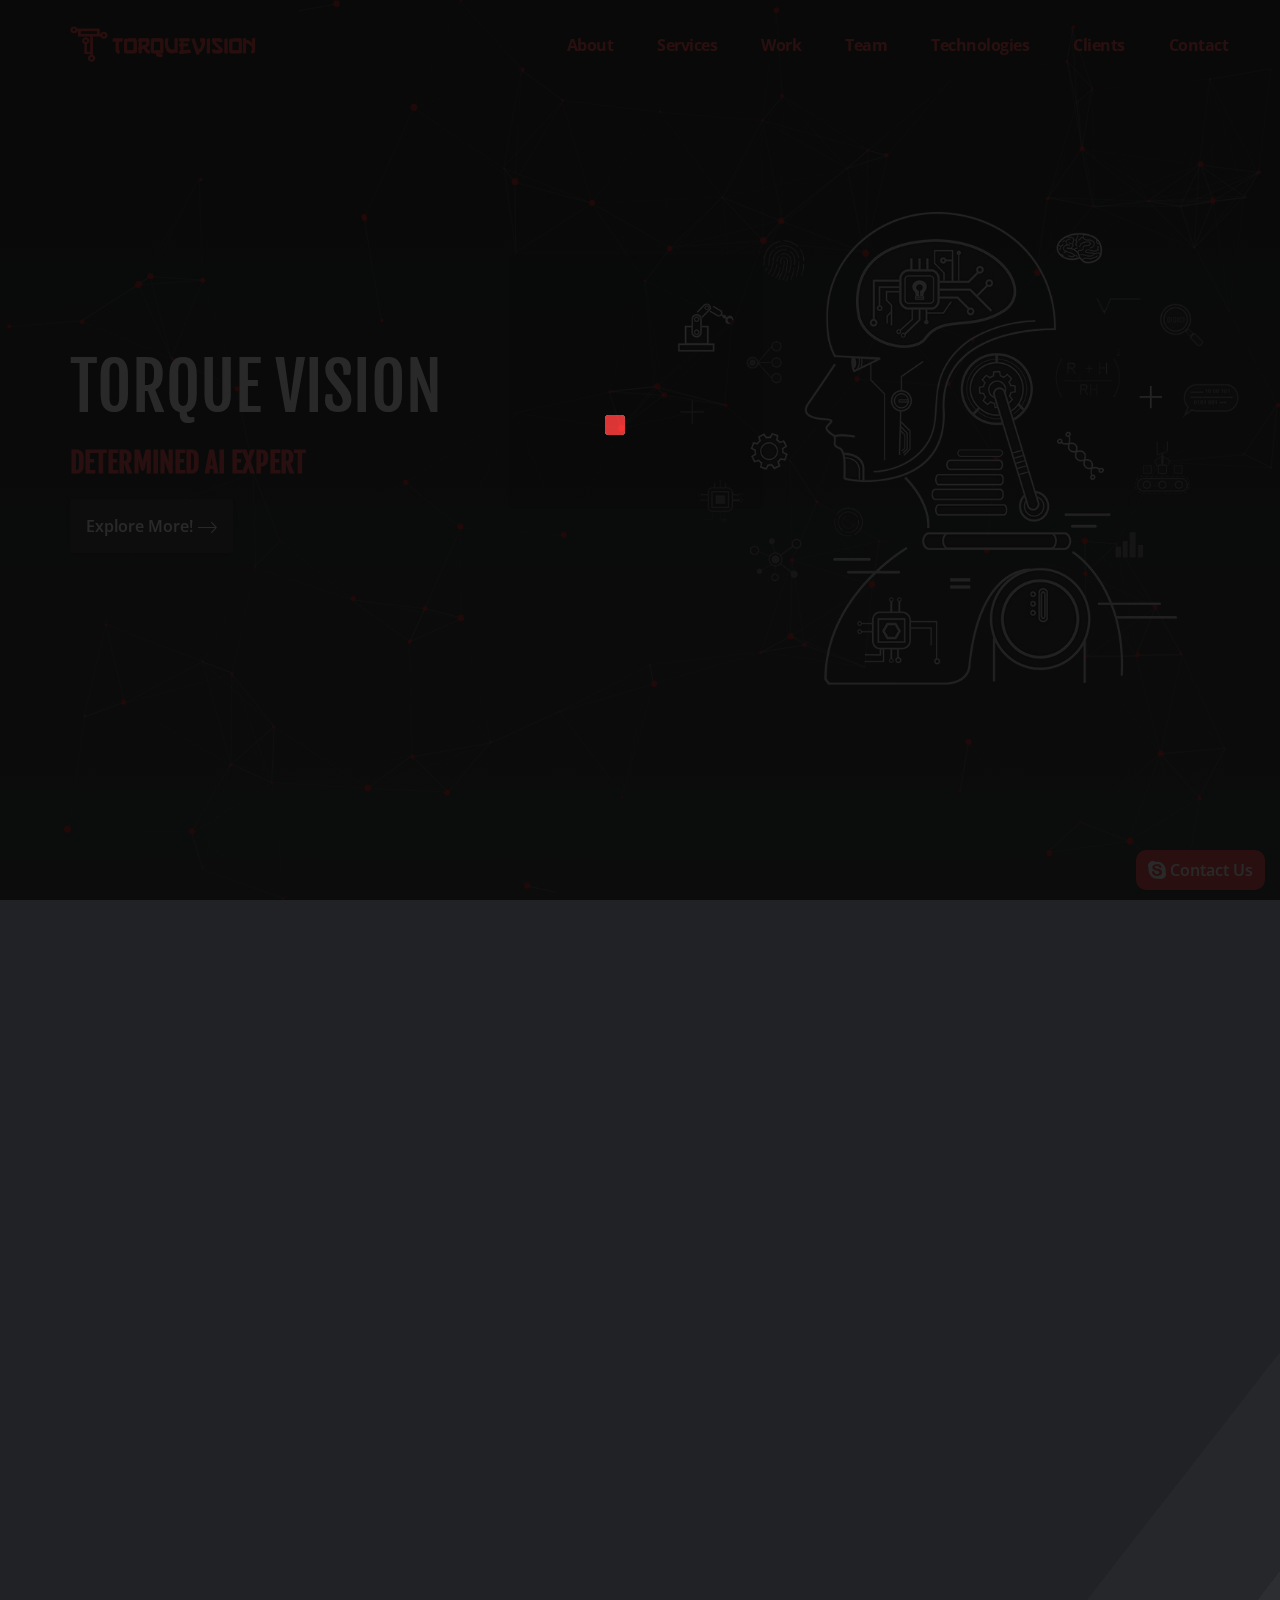
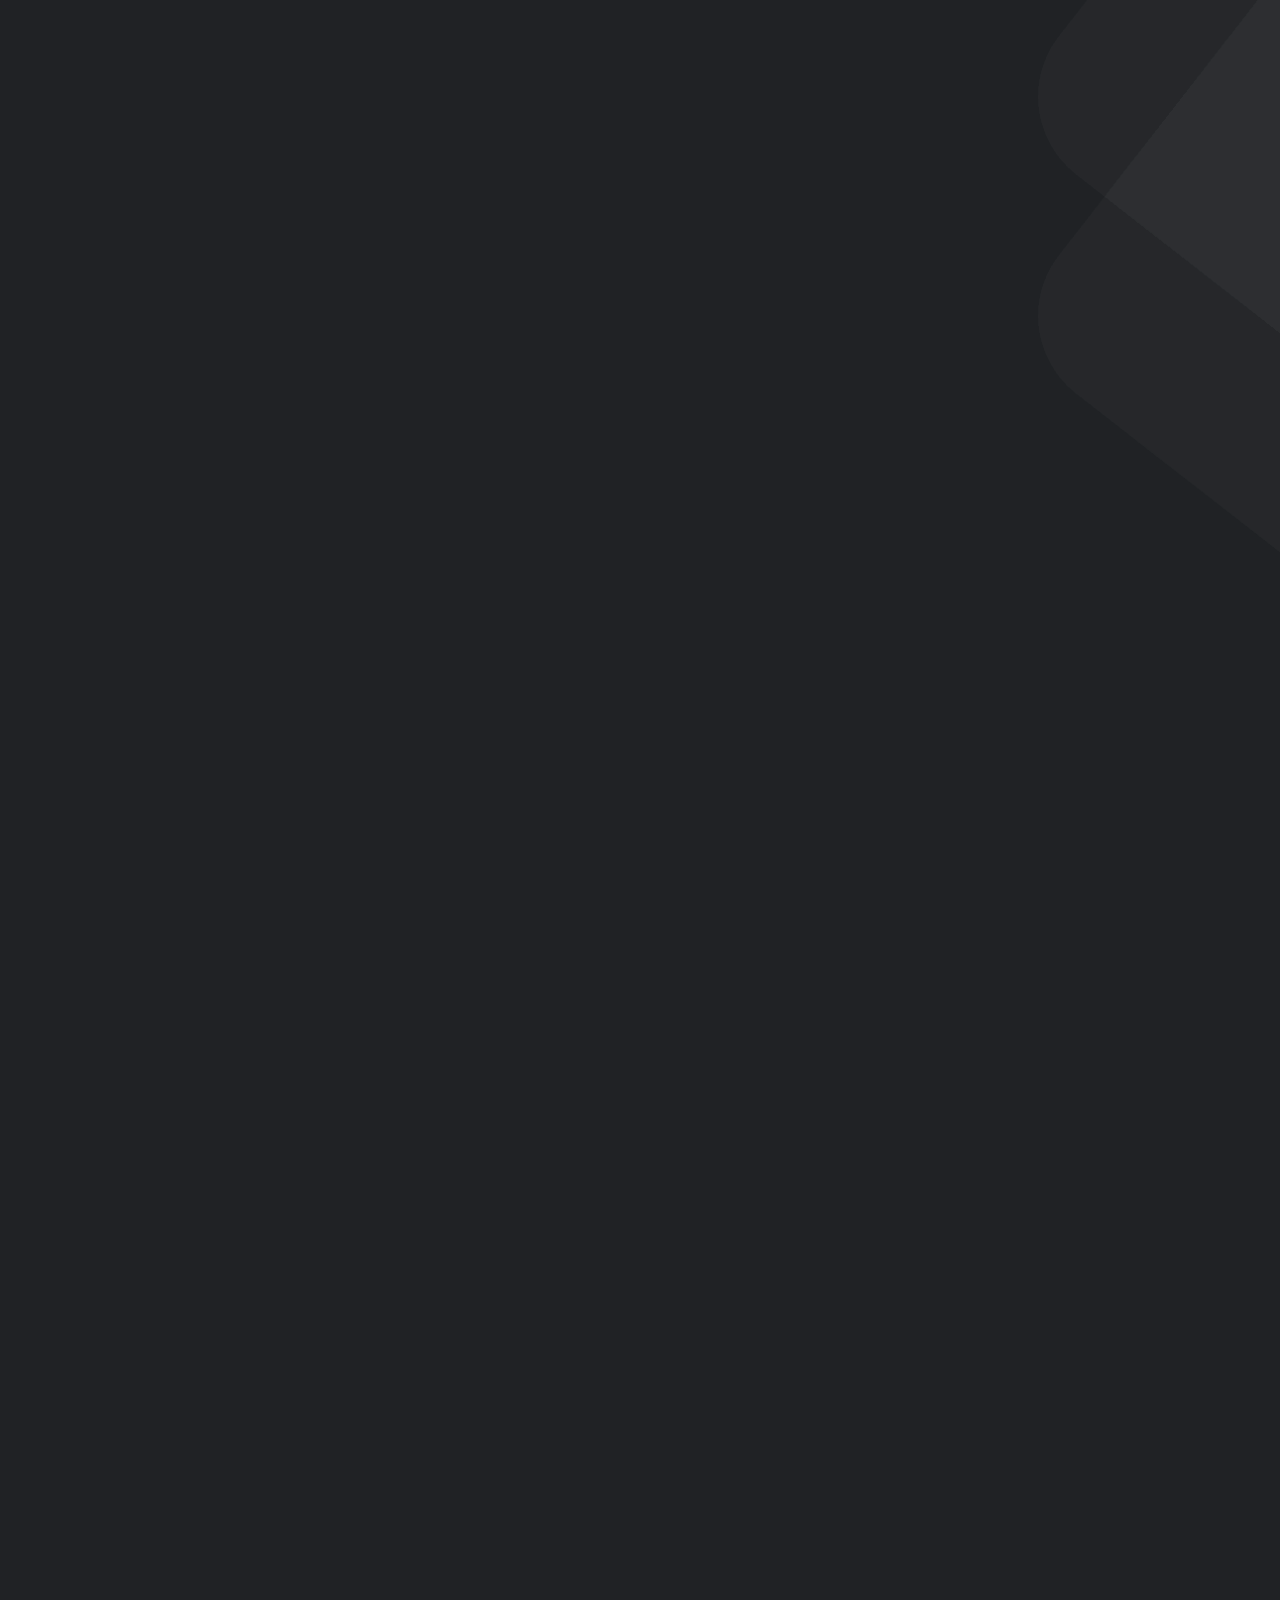
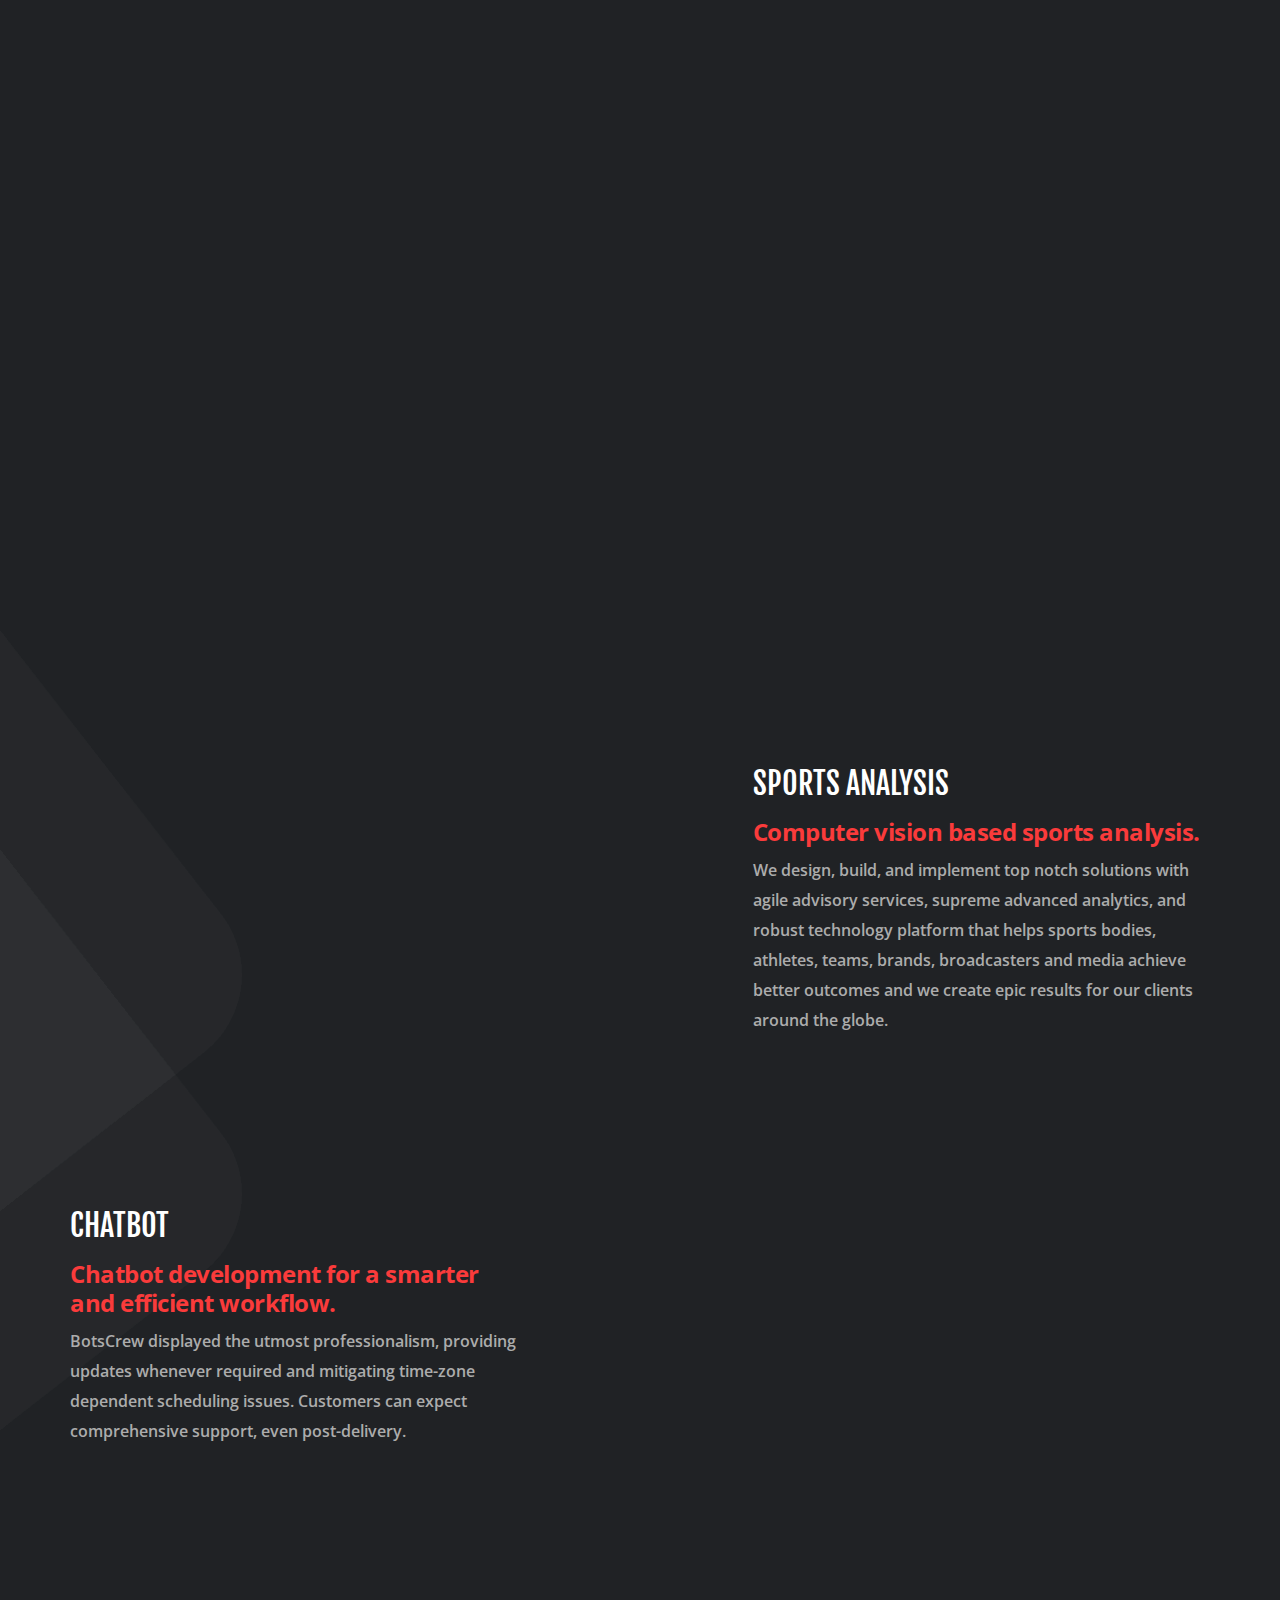
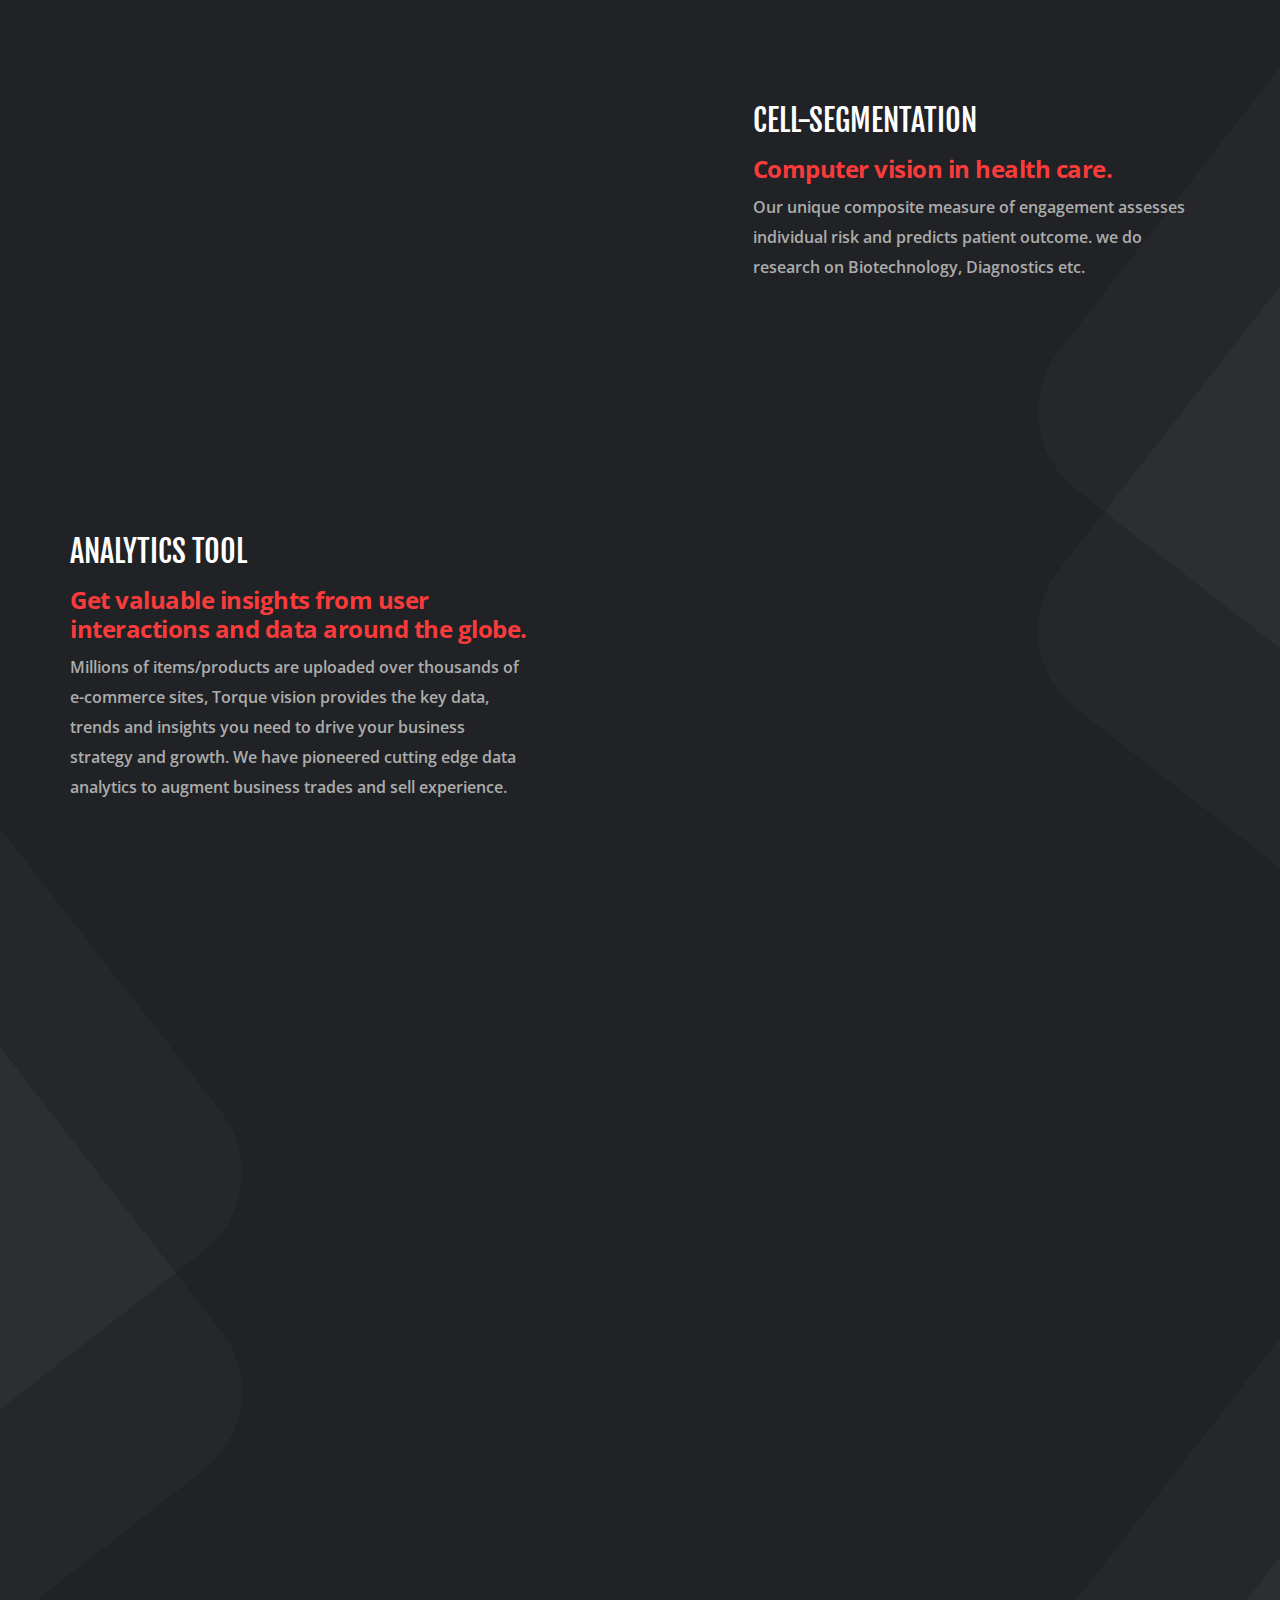
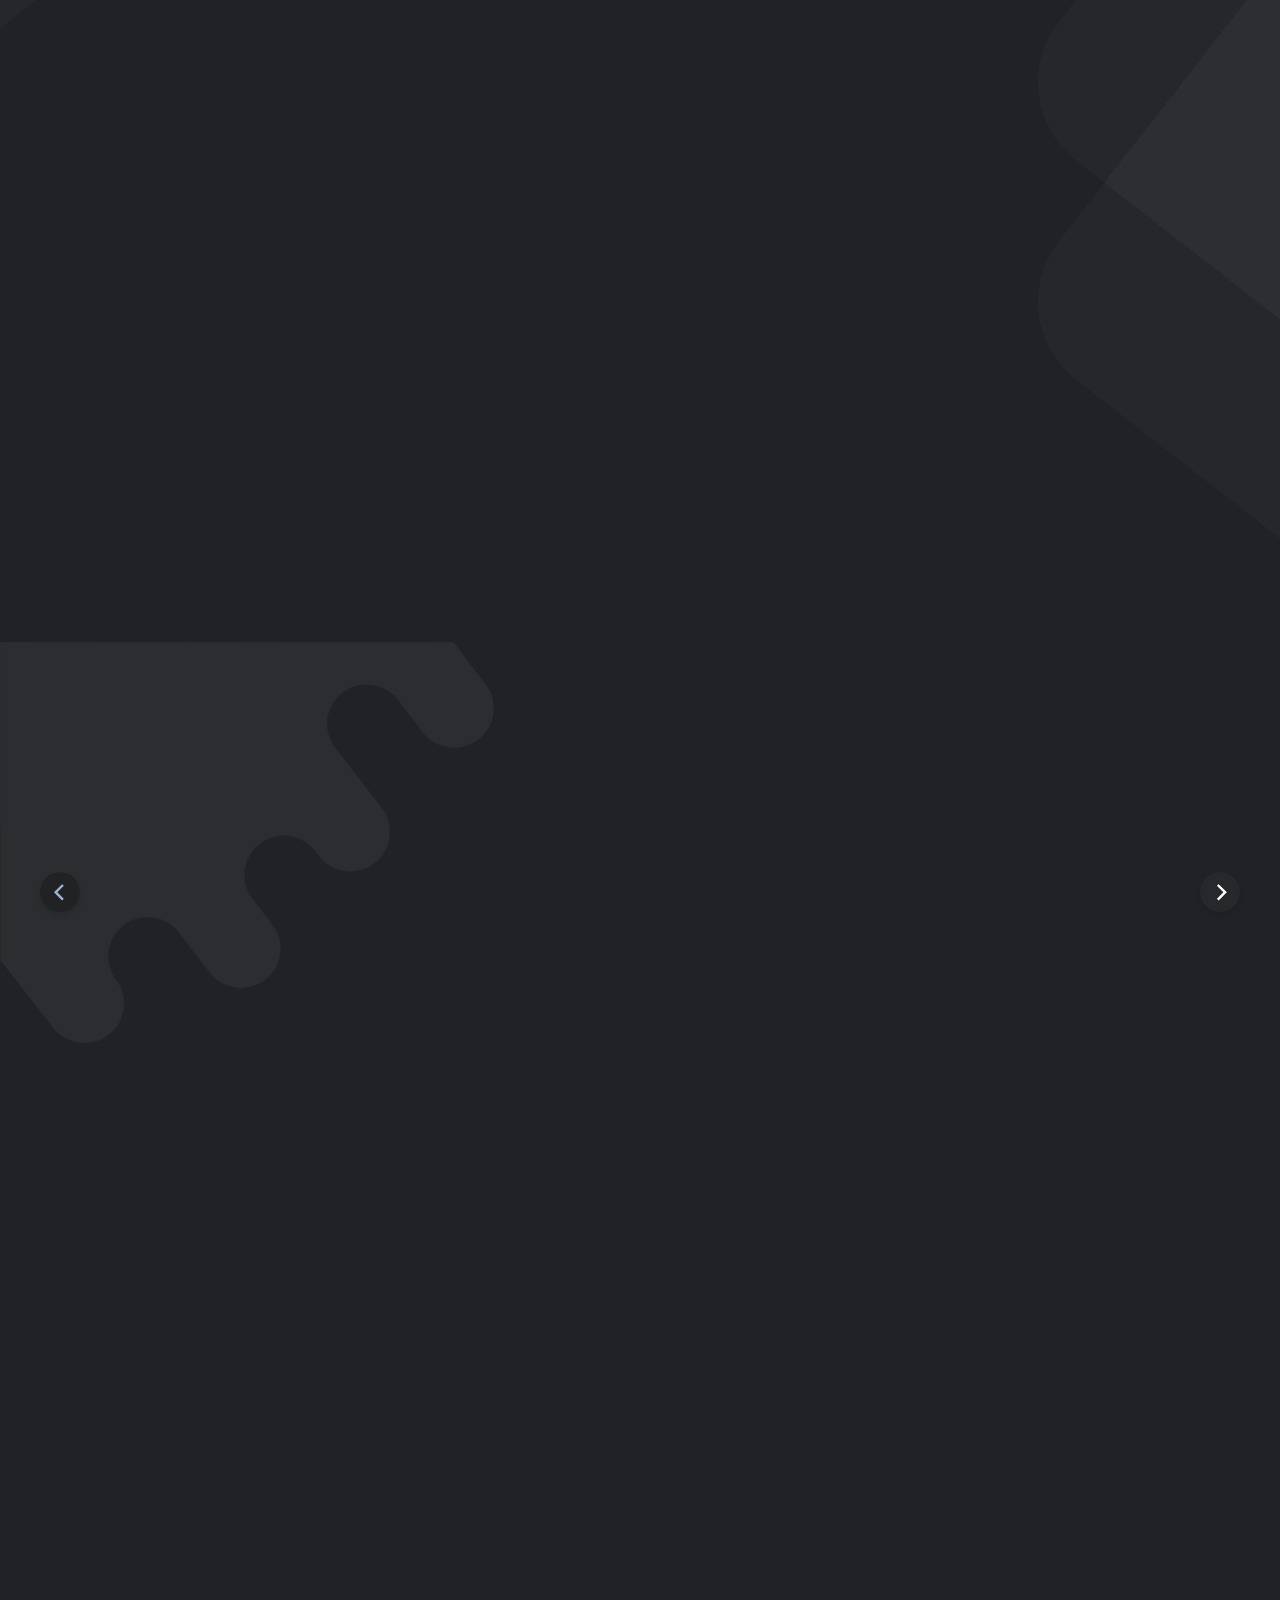
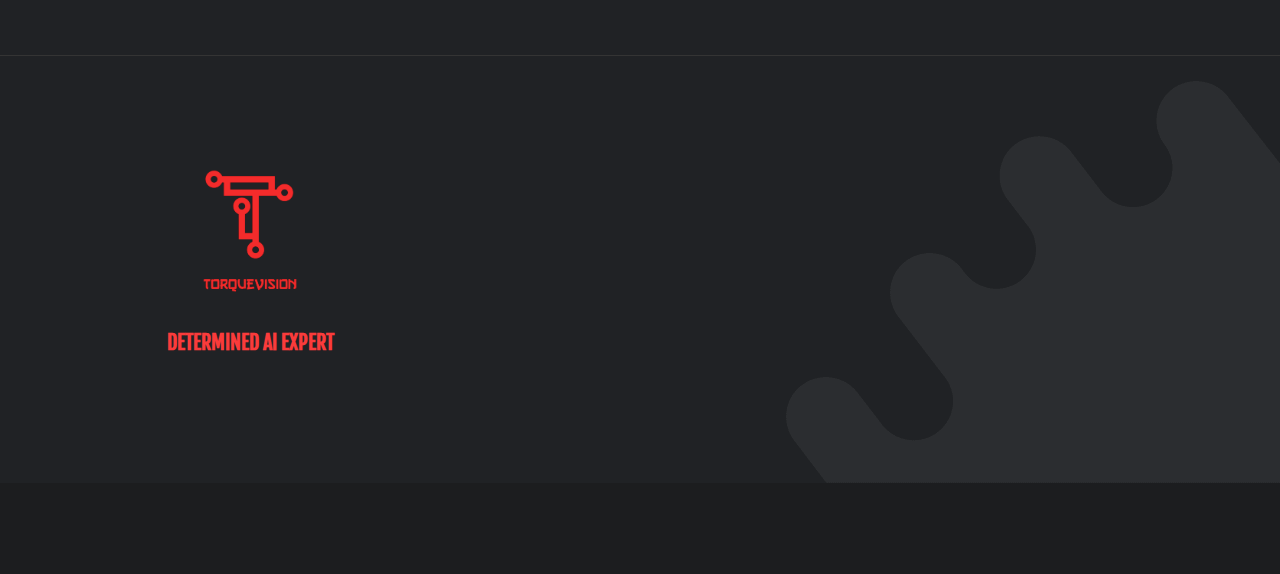
==== commit 12e48bb7: "videos updated" ====
--- a/index.html
+++ b/index.html
@@ -534,7 +534,7 @@
             >
               <div class="video">
                   <video width="100%" height="auto" muted loop>
-                      <source src="assets/videos/Analytics-Final-1.webm" type="video/mp4">
+                      <source src="assets/videos/Final Sports-1.m4v" type="video/mp4">
                     Your browser does not support the video tag.
                     </video>
               </div>
@@ -641,7 +641,7 @@
                     >
                       <div class="video">
                           <video width="100%" height="auto" muted loop>
-                              <source src="assets/videos/Analytics-Final-1.webm" type="video/mp4">
+                              <source src="assets/videos/Final Analytics-1.m4v" type="video/mp4">
                             Your browser does not support the video tag.
                             </video>
                       </div>
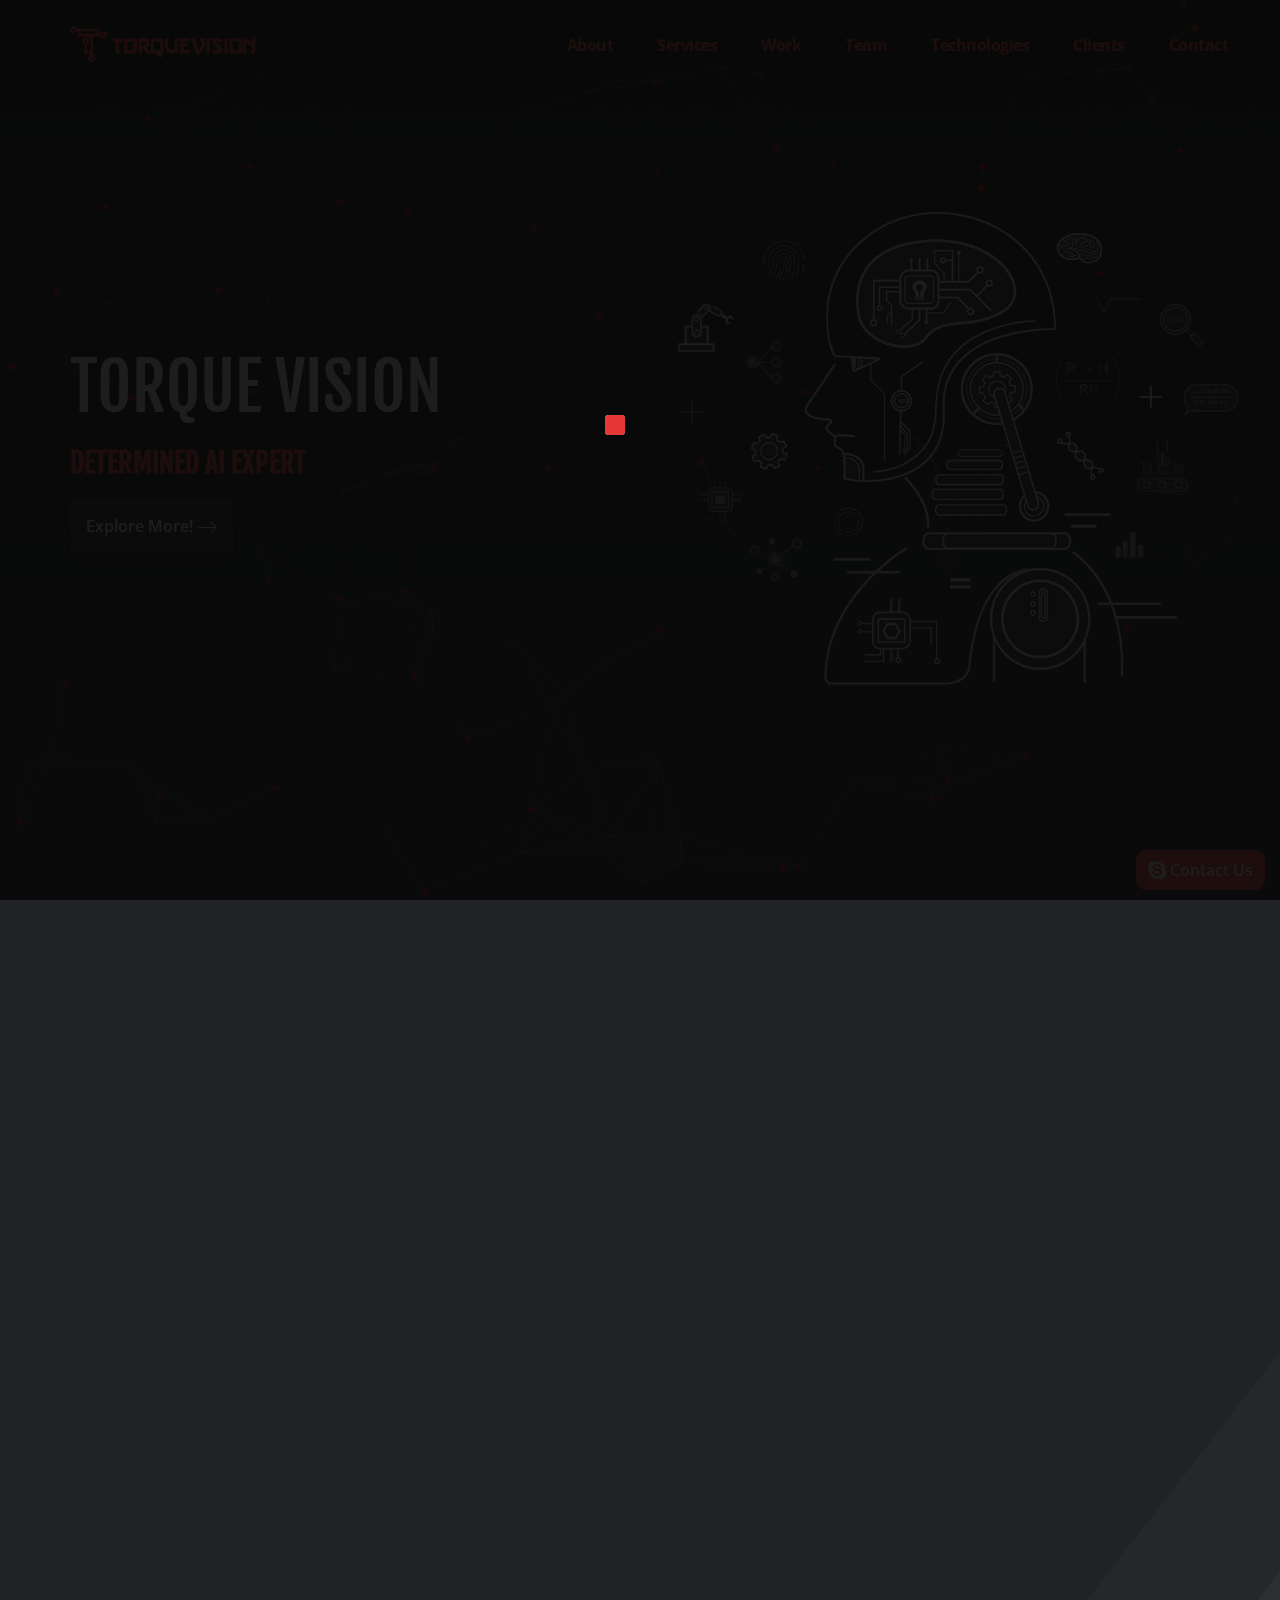
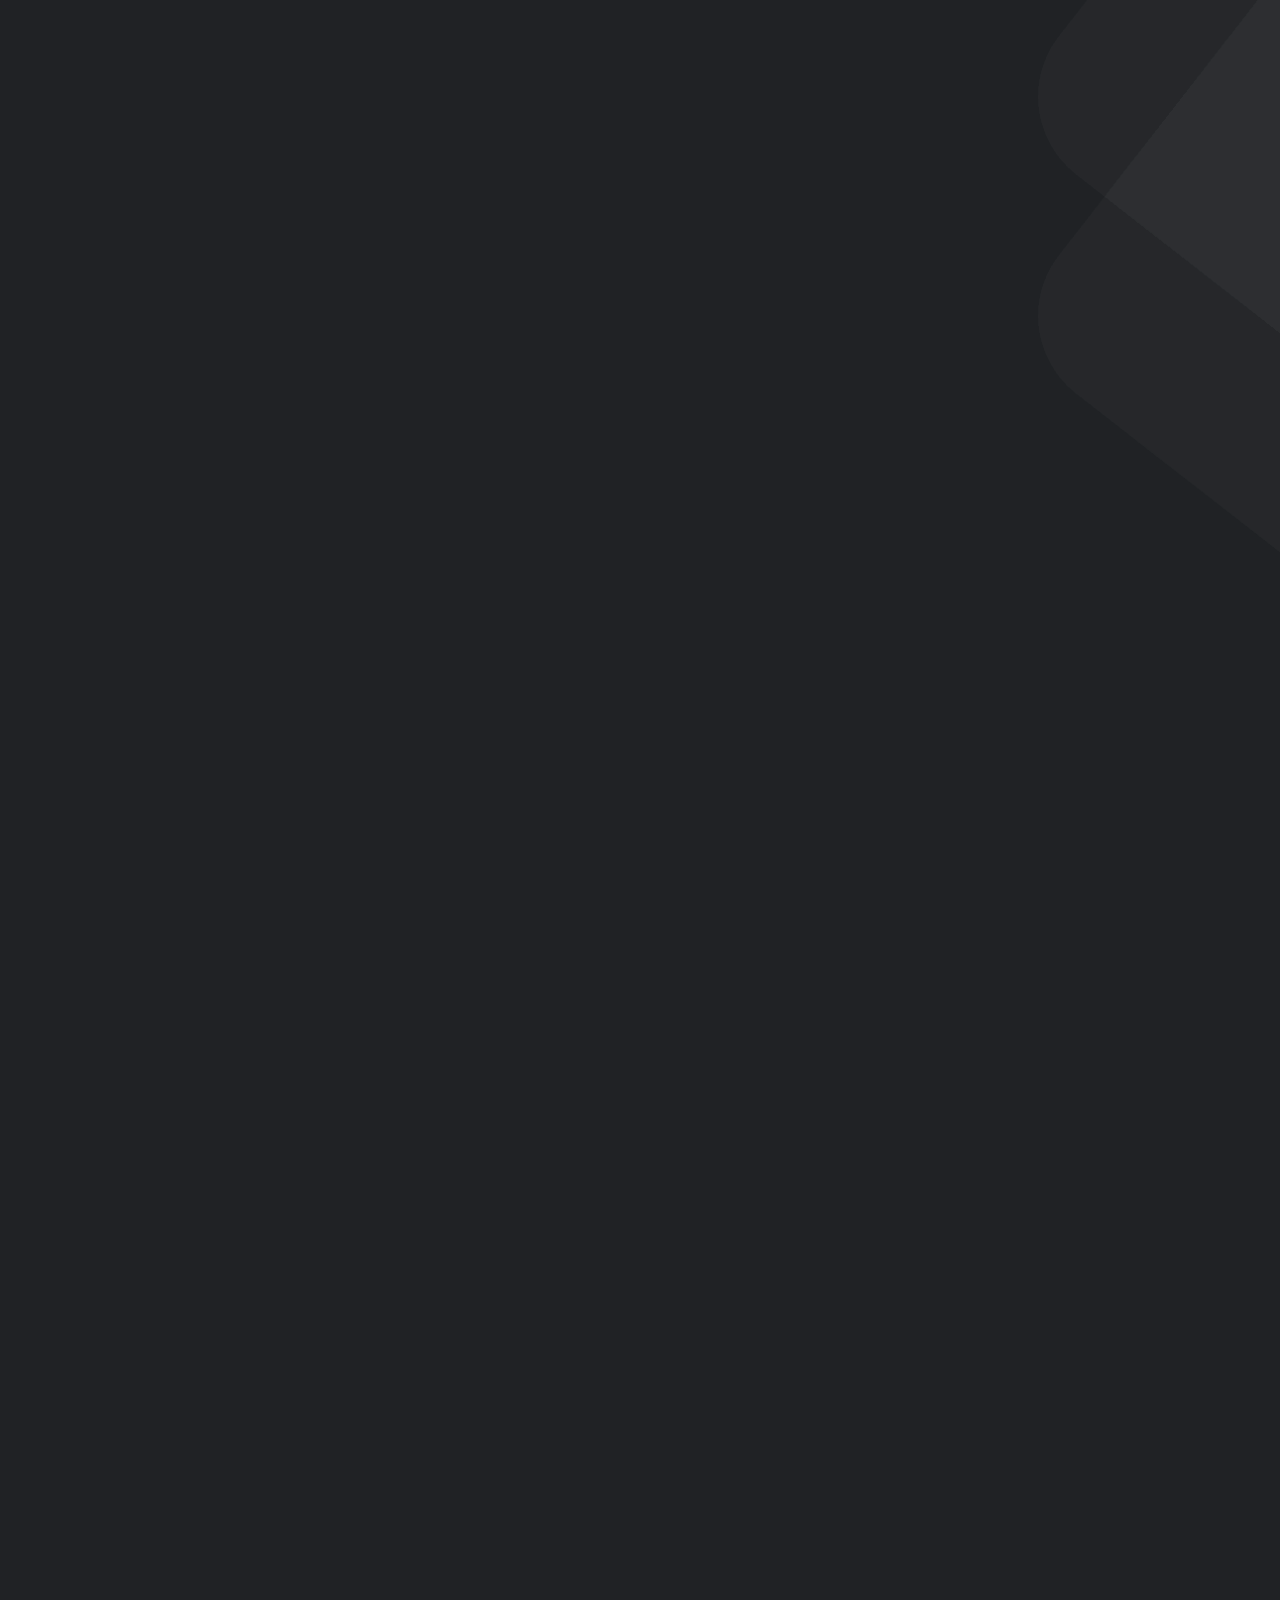
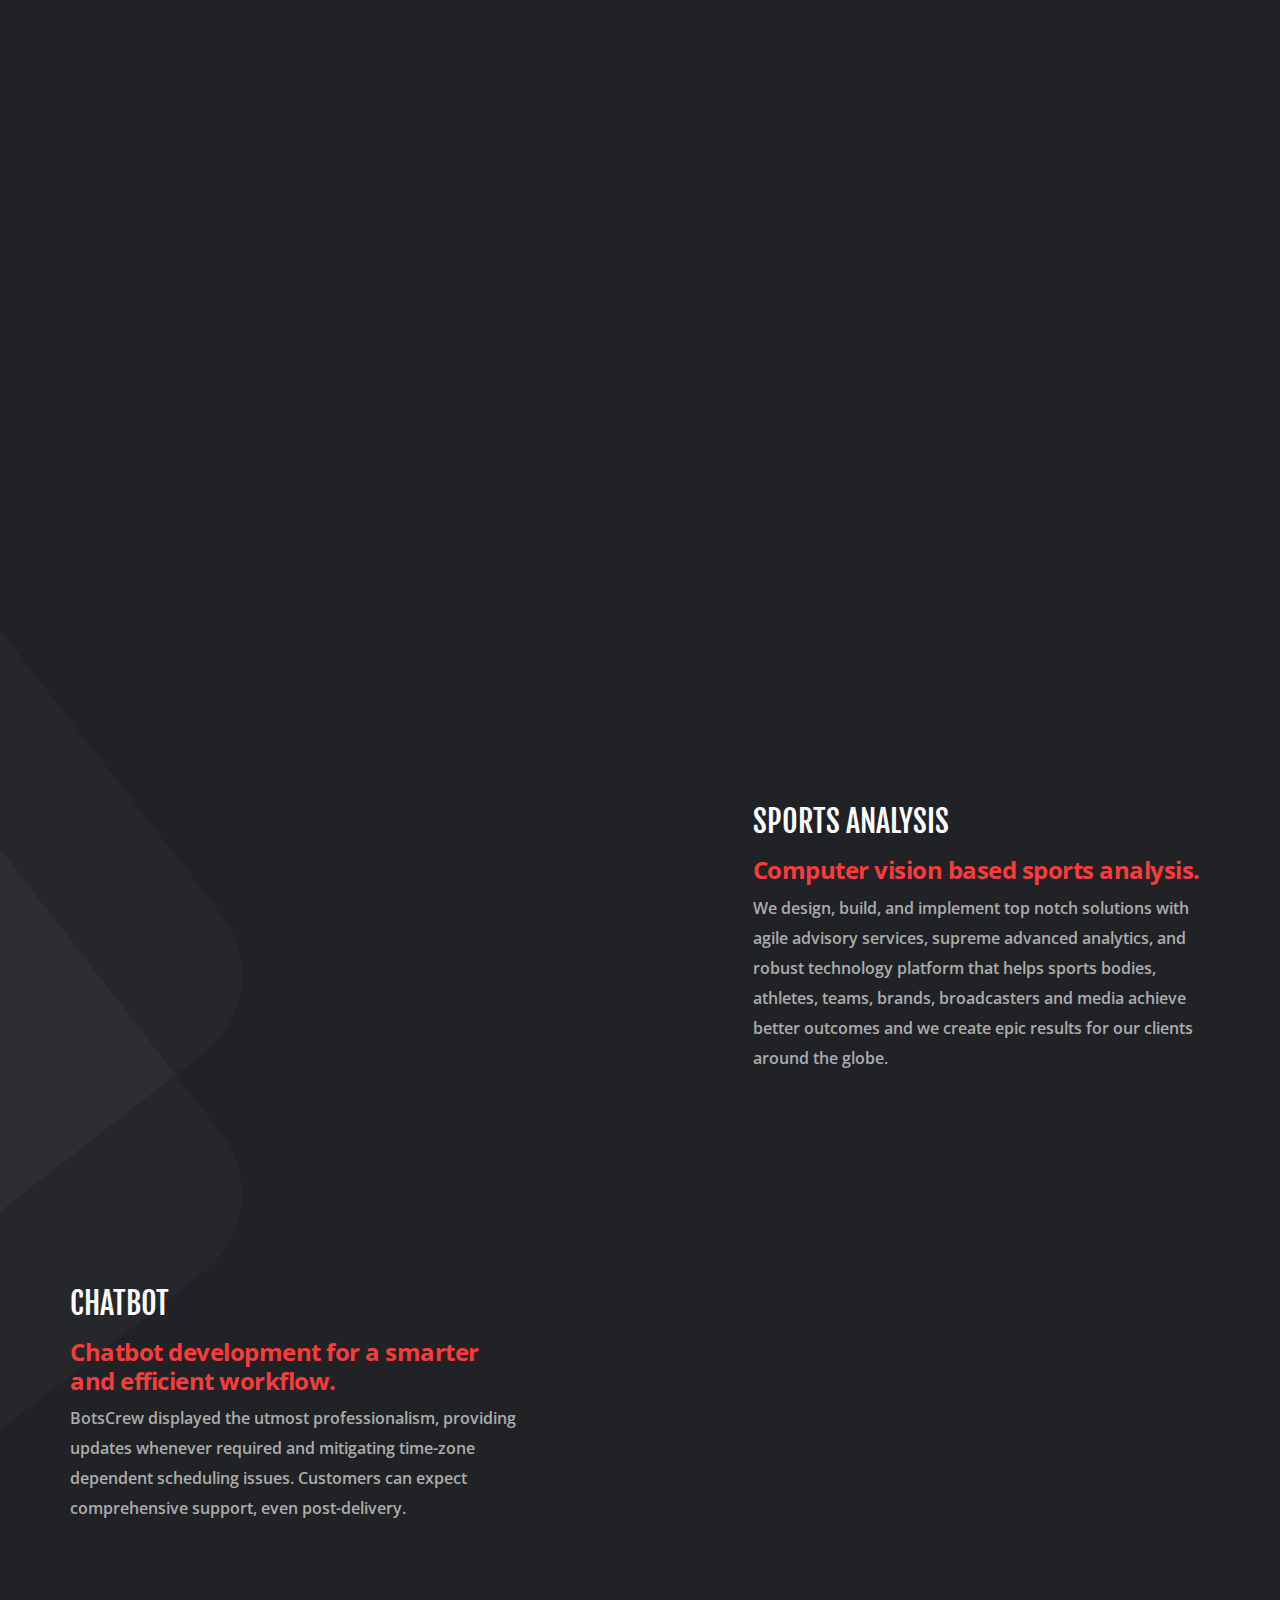
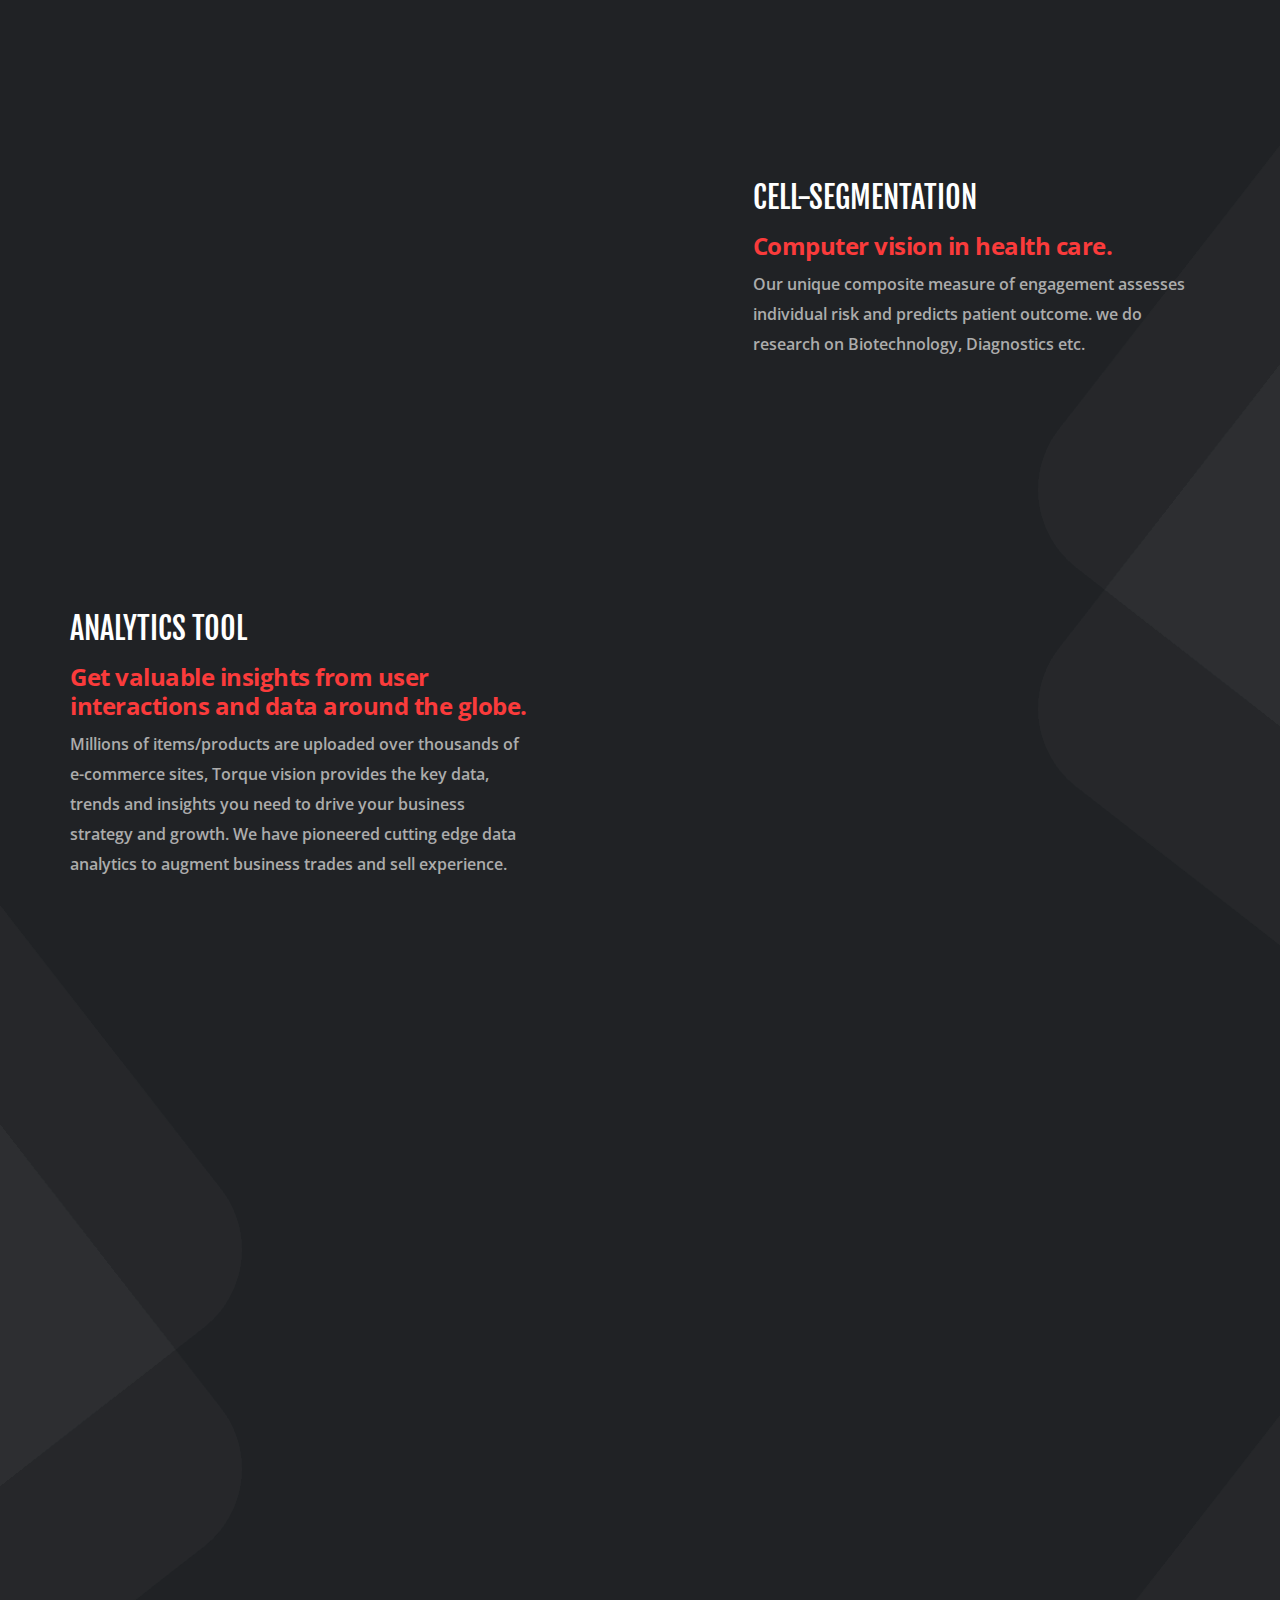
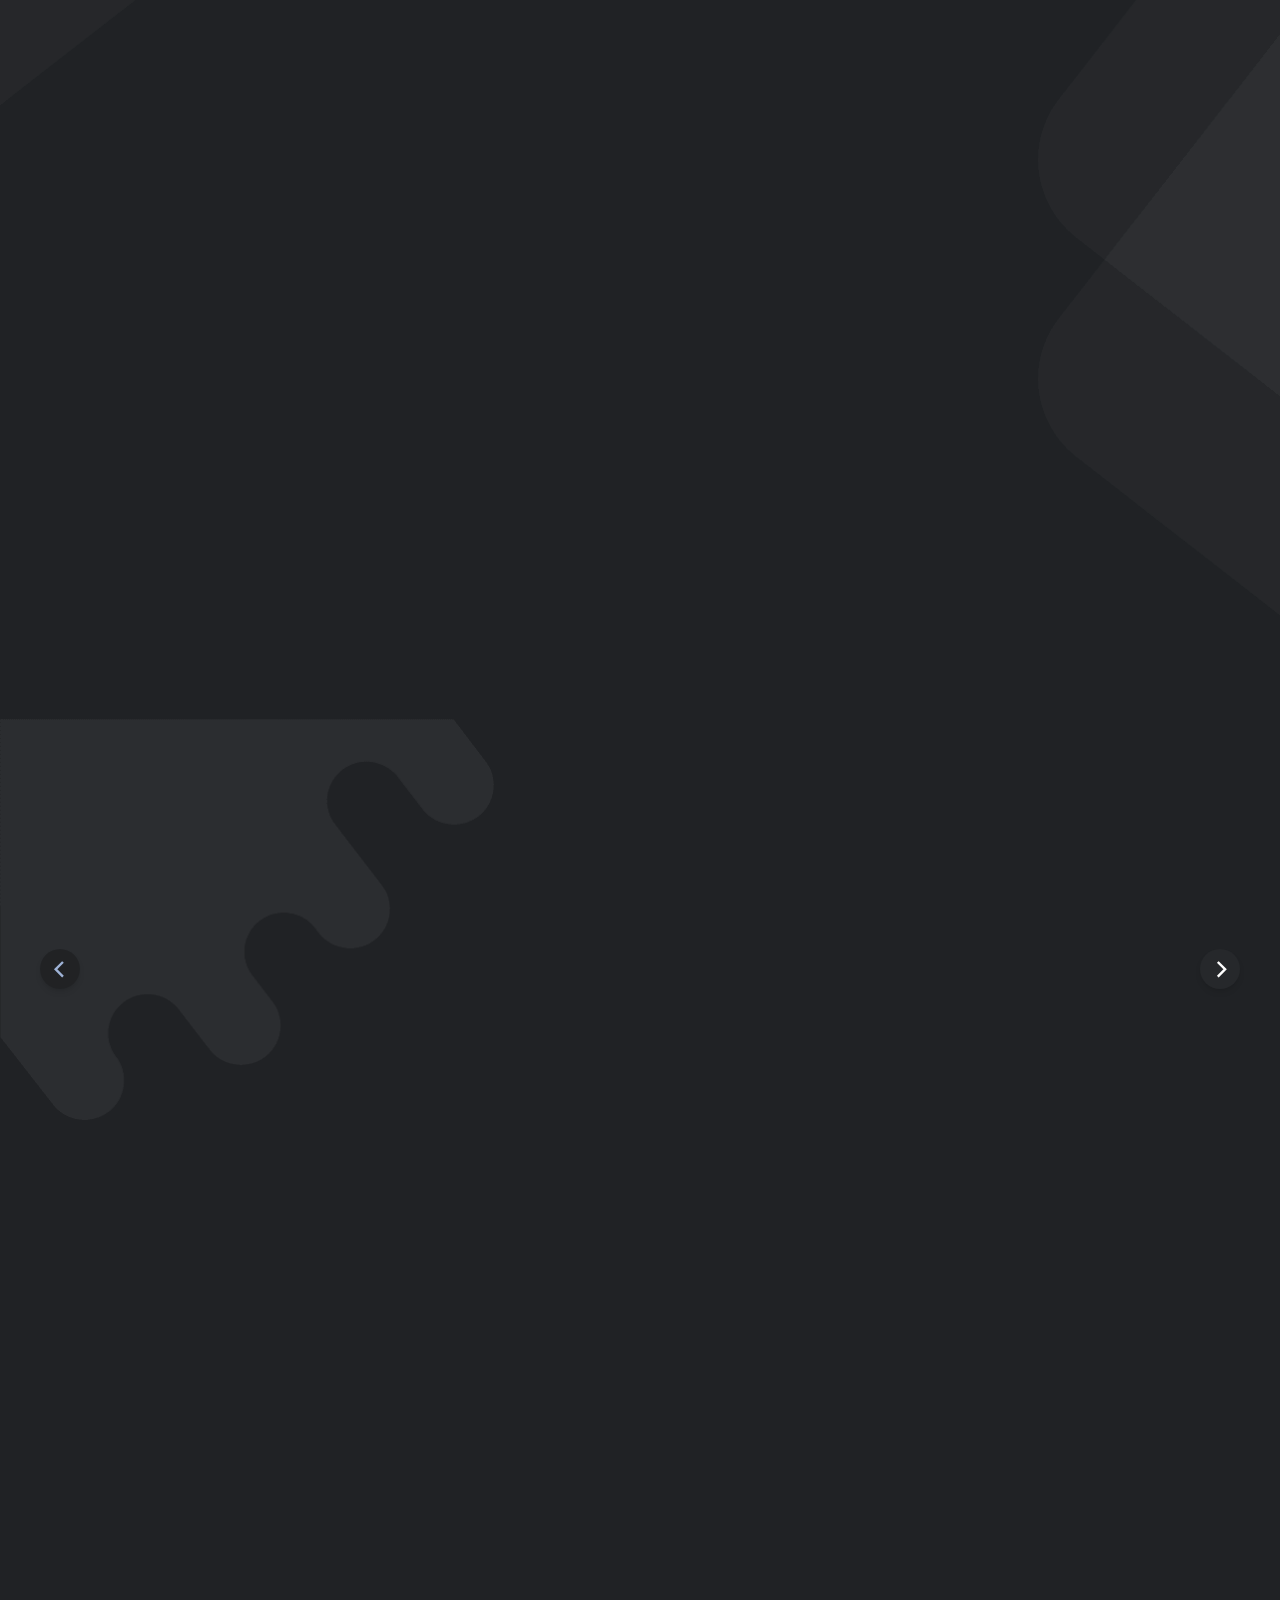
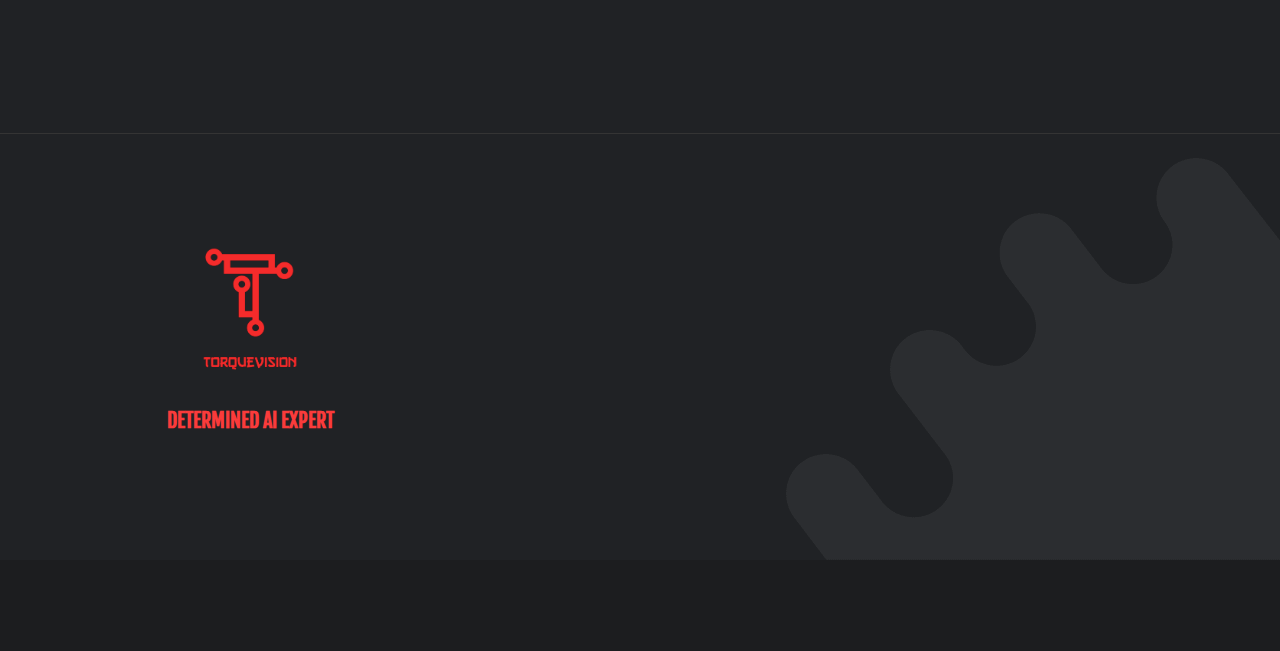
==== commit 0eb89695: "minified html, images and videos" ====
--- a/index.html
+++ b/index.html
@@ -6,15 +6,12 @@
     <meta http-equiv="X-UA-Compatible" content="IE=edge" />
     <meta content="torquevision" name="author" />
     <meta name="viewport" content="width=device-width, initial-scale=1" />
+    <meta name="description" content="Torque Vision - Determined A.I. Expert" />
     <meta
-      name="description"
-      content="Torque Vision - Determined A.I. Expert"
+      content="keywords"
+      name="AI, ML, Automation, Machine Learning , Artificial Intelligence, Latest Technologies"
     />
-    <meta content="keywords" name="AI, ML, Automation, Machine Learning , Artificial Intelligence, Latest Technologies" />
-    <meta
-      content="torquevision.in"
-      name="image"
-    />
+    <meta content="torquevision.in" name="image" />
     <meta content="800" name="image:width" />
     <meta content="400" name="image:height" />
     <!-- SITE TITLE -->
@@ -38,84 +35,83 @@
     <link rel="stylesheet" href="assets/bootstrap/css/bootstrap.min.css" />
     <!--- owl carousel CSS-->
     <link rel="stylesheet" href="assets/owlcarousel/css/owl.carousel.min.css" />
-      <!-- Font Awesome CSS -->
-   <link rel="stylesheet" href="assets/css/ionicons.min.css" />
+    <!-- Font Awesome CSS -->
+    <link rel="stylesheet" href="assets/css/ionicons.min.css" />
     <!-- Animation CSS -->
-      <link rel="stylesheet" href="assets/css/animate.min.css" />
-    <!-- Style CSS -->    
+    <link rel="stylesheet" href="assets/css/animate.min.css" />
+    <!-- Style CSS -->
     <link rel="stylesheet" href="assets/css/style.min.css" />
     <link rel="stylesheet" href="assets/css/responsive.min.css" />
   </head>
 
   <body class="v_dark" data-spy="scroll" data-offset="110">
-  
     <!-- LOADER -->
     <div class="preloader">
-        <div class="square2">
-            <span></span>
-            <span></span>
-            <span></span>
-          </div>
+      <div class="square2">
+        <span></span>
+        <span></span>
+        <span></span>
+      </div>
     </div>
     <!-- END LOADER -->
 
     <!-- START HEADER -->
     <header class="header_wrap fixed-top">
-    
-        <nav class="navbar navbar-expand-lg">
-          <a
-            class="navbar-brand page-scroll animation"
-            href="#home"
-            data-animation="fadeInLeft"
-            data-animation-delay="0.8s"
+      <nav class="navbar navbar-expand-lg">
+        <a
+          class="navbar-brand page-scroll animation"
+          href="#home"
+          data-animation="fadeInLeft"
+          data-animation-delay="0.8s"
+        >
+          <img
+            class="logo_light"
+            src="assets/images/logo-head.png"
+            alt="logo"
+          />
+        </a>
+        <button
+          class="navbar-toggler animation"
+          data-animation="fadeInRight"
+          data-animation-delay="1.2s"
+          type="button"
+          data-toggle="collapse"
+          data-target="#navbarSupportedContent"
+          aria-controls="navbarSupportedContent"
+          aria-expanded="false"
+          aria-label="Toggle navigation"
+        >
+          <span
+            class="ion-android-menu"
+            style="color: #fa3b3b; margin-right: 30px;"
+          ></span>
+        </button>
+
+        <div
+          class="collapse navbar-collapse justify-content-end"
+          id="navbarSupportedContent"
+        >
+          <ul
+            class="navbar-nav animation"
+            data-animation="fadeInDown"
+            data-animation-delay="1.2s"
           >
-            <img
-              class="logo_light"
-              src="assets/images/logo-head.png"
-              alt="logo"
-            />
-          </a>
-          <button
-            class="navbar-toggler animation"
-            data-animation="fadeInRight"
-            data-animation-delay="1.2s"
-            type="button"
-            data-toggle="collapse"
-            data-target="#navbarSupportedContent"
-            aria-controls="navbarSupportedContent"
-            aria-expanded="false"
-            aria-label="Toggle navigation"
-          >
-            <span class="ion-android-menu" style="color: #fa3b3b; margin-right: 30px;"/span>
-          </button>
-
-          <div
-            class="collapse navbar-collapse justify-content-end"
-            id="navbarSupportedContent"
-          >
-            <ul
-              class="navbar-nav animation"
-              data-animation="fadeInDown"
-              data-animation-delay="1.2s"
-            >
-              <li><a class="nav-link page-scroll" href="#about">About</a></li>
-              <li><a class="nav-link page-scroll" href="#domains">Services</a></li>
-              <li><a class="nav-link page-scroll" href="#work">work</a></li>
-              <li><a class="nav-link page-scroll" href="#team">team</a></li>
-              <li><a class="nav-link page-scroll" href="#technologies">technologies</a></li>
-              <li><a class="nav-link page-scroll" href="#clients">clients</a></li>
-              <li><a class="nav-link page-scroll" href="#contact">Contact</a></li>
-              <!-- <li><a class="nav-link page-scroll" href="#road_map">Road Map</a></li>
-          <li><a class="nav-link page-scroll" href="#team">Team</a></li>
-          <li><a class="nav-link page-scroll" href="#faq">FAQ</a></li>
-          <li><a class="nav-link page-scroll" href="#contact">Contact</a></li> -->
-            </ul>
-            <!-- <ul class="navbar-nav nav_btn animation" data-animation="fadeInRight" data-animation-delay="1.6s">
-          <li><a class="btn btn-default" href="login-dark.html">Login</a></li>
-          <li><a class="nav-link page-scroll btn btn-default" href="#mobileapp">Our App</a></li>
-        </ul> -->
-          </div>
-        </nav>
+            <li><a class="nav-link page-scroll" href="#about">About</a></li>
+            <li>
+              <a class="nav-link page-scroll" href="#domains">Services</a>
+            </li>
+            <li><a class="nav-link page-scroll" href="#work">work</a></li>
+            <li><a class="nav-link page-scroll" href="#team">team</a></li>
+            <li>
+              <a class="nav-link page-scroll" href="#technologies"
+                >technologies</a
+              >
+            </li>
+            <li><a class="nav-link page-scroll" href="#clients">clients</a></li>
+            <li><a class="nav-link page-scroll" href="#contact">Contact</a></li>
+          </ul>
+        </div>
+      </nav>
     </header>
     <!-- START HEADER -->
 
@@ -161,22 +157,18 @@
               data-animation="fadeInRight"
               data-animation-delay="1.5s"
             >
-              <img
-                src="assets/images/banner-img.png"
-                alt="banner_vector2"
-              />
+              <img src="assets/images/banner-img.png" alt="banner_vector2" />
             </div>
           </div>
         </div>
       </div>
-     
     </section>
     <!-- END SECTION BANNER -->
 
     <!-- START SECTION ABOUT US -->
     <section id="about" class=" ">
-        <div class="shape shap5"></div>
-       
+      <div class="shape shap5"></div>
+
       <div class="container">
         <div class="row align-items-center">
           <div class="col-lg-6 col-md-6 col-sm-12">
@@ -199,24 +191,27 @@
                 data-animation="fadeInUp"
                 data-animation-delay="0.3s"
               >
-              The most personalized AI and anlytics solution on the planet.
+                The most personalized AI and anlytics solution on the planet.
               </p>
               <p
                 class="animation"
                 data-animation="fadeInUp"
                 data-animation-delay="0.4s"
               >
-              Torque Vision helps you find and capture hidden value from data through a unique blend of business acumen, big-data, machine learning.
+                Torque Vision helps you find and capture hidden value from data
+                through a unique blend of business acumen, big-data, machine
+                learning.
               </p>
               <p
                 class="animation"
                 data-animation="fadeInUp"
                 data-animation-delay="0.5s"
-              >   
-              We use AI to help you understand, find, observe, and unlock the insights that lay dormant in your data can be the key in helping you achieve your goals in today's competitive world.
-              </p>
-            </div>
-           
+              >
+                We use AI to help you understand, find, observe, and unlock the
+                insights that lay dormant in your data can be the key in helping
+                you achieve your goals in today's competitive world.
+              </p>
+            </div>
           </div>
           <div class="col-lg-6 col-md-6 col-sm-12">
             <div
@@ -228,7 +223,7 @@
             </div>
           </div>
         </div>
-         <div class="row align-items-center">
+        <div class="row align-items-center">
           <div class="col-lg-5 col-md-12 col-sm-12">
             <div class="title_light">
               <h2
@@ -236,14 +231,16 @@
                 data-animation="fadeInUp"
                 data-animation-delay="0.1s"
               >
-               why torque vision
+                why torque vision
               </h2>
               <p
                 class="animation"
                 data-animation="fadeInUp"
                 data-animation-delay="0.2s"
               >
-              Our products are profoundly improving how the world makes things and moves things for factory floors, trucking fleets, distribution centers, and retail stores.
+                Our products are profoundly improving how the world makes things
+                and moves things for factory floors, trucking fleets,
+                distribution centers, and retail stores.
               </p>
             </div>
             <!-- <a
@@ -261,10 +258,17 @@
               data-animation-delay="0.4s"
             >
               <div class="box_inner">
-                <img src="./assets/images/icons/bar-chart.svg" alt=""  class="why-img">
+                <img
+                  src="./assets/images/icons/bar-chart.svg"
+                  alt=""
+                  class="why-img"
+                />
                 <h4>Real Time Analytics</h4>
-                <p>The times of waiting for your statistics are over. 
-                   Real Time Analytics converts the results of several important events into coherent information within a second. You will be able to access received data the moment it happen.
+                <p>
+                  The times of waiting for your statistics are over. Real Time
+                  Analytics converts the results of several important events
+                  into coherent information within a second. You will be able to
+                  access received data the moment it happen.
                 </p>
               </div>
             </div>
@@ -274,10 +278,17 @@
               data-animation-delay="0.5s"
             >
               <div class="box_inner">
-                <img src="./assets/images/icons/robot.svg" alt="" class="why-img">
+                <img
+                  src="./assets/images/icons/robot.svg"
+                  alt=""
+                  class="why-img"
+                />
                 <h4>More data means better output.</h4>
-                <p>Artificial Intelligence makes it possible.
-                  It can understand natural languages and interact with us by reading, writing, listening and speaking. By progressing the data from these interactions, it continuously learns and improves itself. 
+                <p>
+                  Artificial Intelligence makes it possible. It can understand
+                  natural languages and interact with us by reading, writing,
+                  listening and speaking. By progressing the data from these
+                  interactions, it continuously learns and improves itself.
                 </p>
               </div>
             </div>
@@ -287,93 +298,122 @@
               data-animation-delay="0.6s"
             >
               <div class="box_inner">
-                <img src="./assets/images/icons/optimization.svg" alt=""  class="why-img">
+                <img
+                  src="./assets/images/icons/optimization.svg"
+                  alt=""
+                  class="why-img"
+                />
                 <h4>
                   Computer Vision
                 </h4>
                 <p>
-                  Let the computer work for you.
-                  Every new image is added to the data pool and contributes to the autonomous learning process.
+                  Let the computer work for you. Every new image is added to the
+                  data pool and contributes to the autonomous learning process.
                 </p>
               </div>
             </div>
           </div>
-        </div>     
+        </div>
       </div>
-     
     </section>
     <!-- END SECTION ABOUT US -->
 
     <!--START DOMAINS SECTION-->
-    
-        <section id="domains">
-          <div class="container">
-            <div class="row text-center ">
-              <div class="col-md-12">
-                <div class="title_light">
-                  <h2
-                    class="animation"
-                    data-animation="fadeInUp"
-                    data-animation-delay="0.1s"
-                  >
-                  Expertise Areas
-                  </h2>
-                  <p
-                  class="animation"
-                  data-animation="fadeInUp"
-                  data-animation-delay="0.3s"
-                >
-                  Fields we have mastered to use them for your benefit.
-                </p>
-                </div>
-              </div>
-            </div>
-            <div class="row align-items-center text_md_center mt-3">
-              <div class="col-lg-6 col-sm-6">
-                <div class="domain-box-big animation" data-animation="fadeInUp" data-animation-delay="0.6s">
-                    <img class="card-bg" src="./assets/images/icons/machine-learning.svg" alt="">
-                    <p>
-                        Machine Learning
-                      </p>
-                  <img src="assets/images/icons/machine-learning.svg" alt="">
-                 
-                </div>
-              </div>
-              <div class="col-lg-6 col-sm-6">
-                  <div class="domain-box-big animation" data-animation="fadeInUp" data-animation-delay="0.8s">
-                      <img class="card-bg" src="./assets/images/icons/vision.svg" alt="">
-                      <p>
-                          Computer Vision
-                        </p>
-                    <img src="assets/images/icons/vision.svg" alt="">
-                    
-                  </div>
-                </div>
-              <div class="col-lg-6 col-sm-6 ">
-                <div class="domain-box-big animation" data-animation="fadeInUp" data-animation-delay="0.6s">
-                    <img class="card-bg" src="./assets/images/icons/data.svg" alt="">
-                    <p>
-                        Data Science
-                      </p>
-                  <img src="assets/images/icons/data.svg" alt="">
-                 
-                </div>
-              </div>
-              <div class="col-lg-6 col-sm-6">
-                <div class="domain-box-big animation" data-animation="fadeInUp" data-animation-delay="0.8s">
-                    <img class="card-bg" src="./assets/images/icons/deep-learning.svg" alt="">
-                    <p>
-                        Deep Learning
-                      </p>
-                  <img src="assets/images/icons/deep-learning.svg" alt="">
-                  
-                </div>
-              </div>
-              
-            </div>
-            <div class="divider large_divider"></div>
-           
-
+
+    <section id="domains">
+      <div class="container">
+        <div class="row text-center ">
+          <div class="col-md-12">
+            <div class="title_light">
+              <h2
+                class="animation"
+                data-animation="fadeInUp"
+                data-animation-delay="0.1s"
+              >
+                Expertise Areas
+              </h2>
+              <p
+                class="animation"
+                data-animation="fadeInUp"
+                data-animation-delay="0.3s"
+              >
+                Fields we have mastered to use them for your benefit.
+              </p>
+            </div>
+          </div>
+        </div>
+        <div class="row align-items-center text_md_center mt-3">
+          <div class="col-lg-6 col-sm-6">
+            <div
+              class="domain-box-big animation"
+              data-animation="fadeInUp"
+              data-animation-delay="0.6s"
+            >
+              <img
+                class="card-bg"
+                src="./assets/images/icons/machine-learning.svg"
+                alt=""
+              />
+              <p>
+                Machine Learning
+              </p>
+              <img src="assets/images/icons/machine-learning.svg" alt="" />
+            </div>
+          </div>
+          <div class="col-lg-6 col-sm-6">
+            <div
+              class="domain-box-big animation"
+              data-animation="fadeInUp"
+              data-animation-delay="0.8s"
+            >
+              <img
+                class="card-bg"
+                src="./assets/images/icons/vision.svg"
+                alt=""
+              />
+              <p>
+                Computer Vision
+              </p>
+              <img src="assets/images/icons/vision.svg" alt="" />
+            </div>
+          </div>
+          <div class="col-lg-6 col-sm-6 ">
+            <div
+              class="domain-box-big animation"
+              data-animation="fadeInUp"
+              data-animation-delay="0.6s"
+            >
+              <img
+                class="card-bg"
+                src="./assets/images/icons/data.svg"
+                alt=""
+              />
+              <p>
+                Data Science
+              </p>
+              <img src="assets/images/icons/data.svg" alt="" />
+            </div>
+          </div>
+          <div class="col-lg-6 col-sm-6">
+            <div
+              class="domain-box-big animation"
+              data-animation="fadeInUp"
+              data-animation-delay="0.8s"
+            >
+              <img
+                class="card-bg"
+                src="./assets/images/icons/deep-learning.svg"
+                alt=""
+              />
+              <p>
+                Deep Learning
+              </p>
+              <img src="assets/images/icons/deep-learning.svg" alt="" />
+            </div>
+          </div>
+        </div>
+        <div class="divider large_divider"></div>
+      </div>
       <div class="container sub-domains">
         <div class="row text-center ">
           <div class="col-md-12">
@@ -383,127 +423,180 @@
                 data-animation="fadeInUp"
                 data-animation-delay="0.1s"
               >
-              problem domains that we focus on
+                problem domains that we focus on
               </h2>
-             <p
-              class="animation"
-              data-animation="fadeInUp"
-              data-animation-delay="0.3s"
-            >
-            <!-- We have experience in applying cutting edge research techniques to real world data and building solutions that work for you. -->
-
-            We have experiences in giving solutions for pratical world problems using machine learning and using real world data.
-            </p>
+              <p
+                class="animation"
+                data-animation="fadeInUp"
+                data-animation-delay="0.3s"
+              >
+                <!-- We have experience in applying cutting edge research techniques to real world data and building solutions that work for you. -->
+
+                We have experiences in giving solutions for pratical world
+                problems using machine learning and using real world data.
+              </p>
             </div>
           </div>
         </div>
         <div class="row align-items-center text_md_center mt-3">
           <div class="col-lg-2 col-sm-4 col-6">
-            <div class="domain-box-small animation" data-animation="fadeInUp" data-animation-delay="0.6s">
-              <img src="assets/images/icons/picture.svg" alt="">
-              <p>
-                  Image Classification
+            <div
+              class="domain-box-small animation"
+              data-animation="fadeInUp"
+              data-animation-delay="0.6s"
+            >
+              <img src="assets/images/icons/picture.svg" alt="" />
+              <p>
+                Image Classification
               </p>
             </div>
           </div>
           <div class="col-lg-2 col-sm-4 col-6 ">
-            <div class="domain-box-small animation" data-animation="fadeInUp" data-animation-delay="0.6s">
-              <img src="assets/images/icons/microphone.svg" alt="">
+            <div
+              class="domain-box-small animation"
+              data-animation="fadeInUp"
+              data-animation-delay="0.6s"
+            >
+              <img src="assets/images/icons/microphone.svg" alt="" />
               <p>
                 Audio based classification
               </p>
             </div>
           </div>
           <div class="col-lg-2 col-sm-4 col-6">
-            <div class="domain-box-small animation" data-animation="fadeInUp" data-animation-delay="0.8s">
-              <img src="assets/images/icons/chart.svg" alt="">
-              <p>
-                  Time Series Modeling
+            <div
+              class="domain-box-small animation"
+              data-animation="fadeInUp"
+              data-animation-delay="0.8s"
+            >
+              <img src="assets/images/icons/chart.svg" alt="" />
+              <p>
+                Time Series Modeling
               </p>
             </div>
           </div>
           <div class="col-lg-2 col-sm-4 col-6">
-            <div class="domain-box-small animation" data-animation="fadeInUp" data-animation-delay="0.8s">
-              <img src="assets/images/icons/chat.svg" alt="">
-              <p>
-               Question/Answer Bot
+            <div
+              class="domain-box-small animation"
+              data-animation="fadeInUp"
+              data-animation-delay="0.8s"
+            >
+              <img src="assets/images/icons/chat.svg" alt="" />
+              <p>
+                Question/Answer Bot
               </p>
             </div>
           </div>
           <div class="col-lg-2 col-sm-4 col-6">
-              <div class="domain-box-small animation" data-animation="fadeInUp" data-animation-delay="0.8s">
-                <img src="assets/images/icons/detection.svg" alt="">
-                <p>
-                    Text Classification
-                </p>
-              </div>
-            </div>
-            <div class="col-lg-2 col-sm-4 col-6">
-              <div class="domain-box-small animation" data-animation="fadeInUp" data-animation-delay="0.8s">
-                <img src="assets/images/icons/recommended-star.svg" alt="">
-                <p>
-                    Recommendation System 
-                </p>
-              </div>
-            </div>
+            <div
+              class="domain-box-small animation"
+              data-animation="fadeInUp"
+              data-animation-delay="0.8s"
+            >
+              <img src="assets/images/icons/detection.svg" alt="" />
+              <p>
+                Text Classification
+              </p>
+            </div>
+          </div>
+          <div class="col-lg-2 col-sm-4 col-6">
+            <div
+              class="domain-box-small animation"
+              data-animation="fadeInUp"
+              data-animation-delay="0.8s"
+            >
+              <img src="assets/images/icons/recommended-star.svg" alt="" />
+              <p>
+                Recommendation System
+              </p>
+            </div>
+          </div>
         </div>
         <div class="row align-items-center text_md_center mt-3">
-            <div class="col-lg-2 col-sm-4 col-6">
-              <div class="domain-box-small animation" data-animation="fadeInUp" data-animation-delay="0.6s">
-                <img src="assets/images/icons/jogging.svg" alt="">
-                <p>
-                    Object Tracking
-                </p>
-              </div>
-            </div>
-            <div class="col-lg-2 col-sm-4 col-6 ">
-              <div class="domain-box-small animation" data-animation="fadeInUp" data-animation-delay="0.6s">
-                <img src="assets/images/icons/anamoly.png" alt="">
-                <p>
-                    Anomaly Detection
-                </p>
-              </div>
-            </div>
-            <div class="col-lg-2 col-sm-4 col-6">
-              <div class="domain-box-small animation" data-animation="fadeInUp" data-animation-delay="0.8s">
-                <img src="assets/images/icons/pose.png" alt="">
-                <p>
-                    Pose Detection
-                </p>
-              </div>
-            </div>
-            <div class="col-lg-2 col-sm-4 col-6">
-              <div class="domain-box-small animation" data-animation="fadeInUp" data-animation-delay="0.8s">
-                <img src="assets/images/icons/icon.svg" alt="">
-                <p>
-                    Semantic Segmentation
-                </p>
-              </div>
-            </div>
-            <div class="col-lg-2 col-sm-4 col-6">
-                <div class="domain-box-small animation" data-animation="fadeInUp" data-animation-delay="0.8s">
-                  <img src="assets/images/icons/search.svg" alt="">
-                  <p>
-                      Object Detection
-                  </p>
-                </div>
-              </div>
-              <div class="col-lg-2 col-sm-4 col-6">
-                <div class="domain-box-small animation" data-animation="fadeInUp" data-animation-delay="0.8s">
-                  <img src="assets/images/icons/ar.png" alt="">
-                  <p>
-                      Augmented Reality
-                  </p>
-                </div>
-              </div>
-          </div>
-        </section>
+          <div class="col-lg-2 col-sm-4 col-6">
+            <div
+              class="domain-box-small animation"
+              data-animation="fadeInUp"
+              data-animation-delay="0.6s"
+            >
+              <img src="assets/images/icons/jogging.svg" alt="" />
+              <p>
+                Object Tracking
+              </p>
+            </div>
+          </div>
+          <div class="col-lg-2 col-sm-4 col-6 ">
+            <div
+              class="domain-box-small animation"
+              data-animation="fadeInUp"
+              data-animation-delay="0.6s"
+            >
+              <img src="assets/images/icons/anamoly.png" alt="" />
+              <p>
+                Anomaly Detection
+              </p>
+            </div>
+          </div>
+          <div class="col-lg-2 col-sm-4 col-6">
+            <div
+              class="domain-box-small animation"
+              data-animation="fadeInUp"
+              data-animation-delay="0.8s"
+            >
+              <img src="assets/images/icons/pose.png" alt="" />
+              <p>
+                Pose Detection
+              </p>
+            </div>
+          </div>
+          <div class="col-lg-2 col-sm-4 col-6">
+            <div
+              class="domain-box-small animation"
+              data-animation="fadeInUp"
+              data-animation-delay="0.8s"
+            >
+              <img src="assets/images/icons/icon.svg" alt="" />
+              <p>
+                Semantic Segmentation
+              </p>
+            </div>
+          </div>
+          <div class="col-lg-2 col-sm-4 col-6">
+            <div
+              class="domain-box-small animation"
+              data-animation="fadeInUp"
+              data-animation-delay="0.8s"
+            >
+              <img src="assets/images/icons/search.svg" alt="" />
+              <p>
+                Object Detection
+              </p>
+            </div>
+          </div>
+          <div class="col-lg-2 col-sm-4 col-6">
+            <div
+              class="domain-box-small animation"
+              data-animation="fadeInUp"
+              data-animation-delay="0.8s"
+            >
+              <img src="assets/images/icons/ar.png" alt="" />
+              <p>
+                Augmented Reality
+              </p>
+            </div>
+          </div>
+        </div>
+      </div>
+    </section>
     <!--End DOMAINS SECTION-->
 
     <!-- START SECTION WORKS -->
-    <section id="work" class="section_token"  data-parallax="scroll"
-    data-image-src="assets/images/bg-work.png">
-    
+    <section
+      id="work"
+      class="section_token"
+      data-parallax="scroll"
+      data-image-src="assets/images/bg-work.png"
+    >
       <div class="container">
         <div class="row text-center">
           <div class="col-md-12">
@@ -513,15 +606,15 @@
                 data-animation="fadeInUp"
                 data-animation-delay="0.1s"
               >
-                OUr work
+                our work
               </h2>
-             <p
-              class="animation"
-              data-animation="fadeInUp"
-              data-animation-delay="0.3s"
-            >
+              <p
+                class="animation"
+                data-animation="fadeInUp"
+                data-animation-delay="0.3s"
+              >
                 See our best works.
-            </p>
+              </p>
             </div>
           </div>
         </div>
@@ -533,122 +626,143 @@
               data-animation-delay="0.2s"
             >
               <div class="video">
-                  <video width="100%" height="auto" muted loop>
-                      <source src="assets/videos/Final Sports-1.m4v" type="video/mp4">
-                    Your browser does not support the video tag.
-                    </video>
+                <video width="100%" muted loop>
+                  <source
+                    src="assets/videos/Final-Sports-480.m4v"
+                    type="video/mp4"
+                  />
+                  Your browser does not support the video tag.
+                </video>
               </div>
             </div>
           </div>
           <div class="col-md-5">
-          <div class="work-desc">
-            <h2>
-              sports analysis
-            </h2>
-            <h4>
-              Computer vision based sports analysis.
-            </h4>
-            <p>
-              We design, build, and implement top notch solutions with agile advisory services, supreme advanced analytics, and robust technology platform that helps sports bodies, athletes, teams, brands, broadcasters and media achieve better outcomes and we create epic results for our clients around the globe.
-            </p>
-          </div>
+            <div class="work-desc">
+              <h2>
+                sports analysis
+              </h2>
+              <h4>
+                Computer vision based sports analysis.
+              </h4>
+              <p>
+                We design, build, and implement top notch solutions with agile
+                advisory services, supreme advanced analytics, and robust
+                technology platform that helps sports bodies, athletes, teams,
+                brands, broadcasters and media achieve better outcomes and we
+                create epic results for our clients around the globe.
+              </p>
+            </div>
           </div>
         </div>
         <div class="divider large_divider"></div>
         <div class="row align-items-center res_md_mt_20">
-          
-            <div class="col-md-5 order-md-first">
+          <div class="col-md-5 order-md-first">
             <div class="work-desc">
-              <h2>  
+              <h2>
                 Chatbot
               </h2>
               <h4>
                 Chatbot development for a smarter and efficient workflow.
               </h4>
               <p>
-                BotsCrew displayed the utmost professionalism, providing updates whenever required and mitigating time-zone dependent scheduling issues. Customers can expect comprehensive support, even post-delivery.
-              </p>
-            </div>
-            </div>
-            <div class="col-md-7 order-first" >
-                <div
-                  class=" text-center animation"
-                  data-animation="fadeInLeft"
-                  data-animation-delay="0.2s"
-                >
-                  <div class="video">
-                      <video width="100%" height="auto" muted loop>
-                          <source src="assets/videos/chatbot.mp4" type="video/mp4">
-                        Your browser does not support the video tag.
-                        </video>
-                  </div>
-                </div>
+                BotsCrew displayed the utmost professionalism, providing updates
+                whenever required and mitigating time-zone dependent scheduling
+                issues. Customers can expect comprehensive support, even
+                post-delivery.
+              </p>
+            </div>
+          </div>
+          <div class="col-md-7 order-first">
+            <div
+              class=" text-center animation"
+              data-animation="fadeInLeft"
+              data-animation-delay="0.2s"
+            >
+              <div class="video">
+                <video width="100%" muted loop>
+                  <source
+                    src="assets/videos/chatbot-480.m4v"
+                    type="video/mp4"
+                  />
+                  Your browser does not support the video tag.
+                </video>
               </div>
-          </div>
-          <div class="divider large_divider"></div>
-          <div class="row align-items-center res_md_mt_20">
-              <div class="col-md-7 order-first">
-                <div
-                  class=" text-center animation"
-                  data-animation="fadeInLeft"
-                  data-animation-delay="0.2s"
-                >
-                  <div class="video">
-                      <video width="100%" height="auto" muted loop>
-                          <source src="assets/videos/Cell-Segmentation-1.webm" type="video/mp4">
-                        Your browser does not support the video tag.
-                        </video>
-                  </div>
-                </div>
+            </div>
+          </div>
+        </div>
+        <div class="divider large_divider"></div>
+        <div class="row align-items-center res_md_mt_20">
+          <div class="col-md-7 order-first">
+            <div
+              class=" text-center animation"
+              data-animation="fadeInLeft"
+              data-animation-delay="0.2s"
+            >
+              <div class="video">
+                <video width="100%" muted loop>
+                  <source
+                    src="assets/videos/Cell-Segmentation-480.m4v"
+                    type="video/mp4"
+                  />
+                  Your browser does not support the video tag.
+                </video>
               </div>
-              <div class="col-md-5">
-              <div class="work-desc">
-                <h2>
-                  cell-segmentation
-                </h2>
-                <h4>
-                  
-                  Computer vision in health care.
-                </h4>
-                <p>
-                  Our unique composite measure of engagement assesses individual risk and predicts patient outcome. we do research on Biotechnology, Diagnostics etc.
-                </p>
+            </div>
+          </div>
+          <div class="col-md-5">
+            <div class="work-desc">
+              <h2>
+                cell-segmentation
+              </h2>
+              <h4>
+                Computer vision in health care.
+              </h4>
+              <p>
+                Our unique composite measure of engagement assesses individual
+                risk and predicts patient outcome. we do research on
+                Biotechnology, Diagnostics etc.
+              </p>
+            </div>
+          </div>
+        </div>
+        <div class="divider large_divider"></div>
+        <div class="row align-items-center res_md_mt_20">
+          <div class="col-md-5  order-md-first">
+            <div class="work-desc">
+              <h2>
+                Analytics tool
+              </h2>
+              <h4>
+                Get valuable insights from user interactions and data around the
+                globe.
+              </h4>
+              <p>
+                Millions of items/products are uploaded over thousands of
+                e-commerce sites, Torque vision provides the key data, trends
+                and insights you need to drive your business strategy and
+                growth. We have pioneered cutting edge data analytics to augment
+                business trades and sell experience.
+              </p>
+            </div>
+          </div>
+          <div class="col-md-7 order-first">
+            <div
+              class=" text-center animation"
+              data-animation="fadeInLeft"
+              data-animation-delay="0.2s"
+            >
+              <div class="video">
+                <video width="100%" muted loop>
+                  <source
+                    src="assets/videos/Final-Analytics-480p.m4v"
+                    type="video/mp4"
+                  />
+                  Your browser does not support the video tag.
+                </video>
               </div>
-              </div>
-            </div>
-            <div class="divider large_divider"></div>
-            <div class="row align-items-center res_md_mt_20">
-               
-                <div class="col-md-5  order-md-first">
-                <div class="work-desc">
-                  <h2>
-                    Analytics tool
-                    
-                  </h2>
-                  <h4>
-                    Get valuable insights from user interactions and data around the globe.
-                  </h4>
-                  <p>
-                    Millions of items/products are uploaded over thousands of e-commerce sites, Torque vision provides the key data, trends and insights you need to drive your business strategy and growth. We have pioneered cutting edge data analytics to augment business trades and sell experience.
-                  </p>
-                </div>
-                </div>
-                <div class="col-md-7 order-first">
-                    <div
-                      class=" text-center animation"
-                      data-animation="fadeInLeft"
-                      data-animation-delay="0.2s"
-                    >
-                      <div class="video">
-                          <video width="100%" height="auto" muted loop>
-                              <source src="assets/videos/Final Analytics-1.m4v" type="video/mp4">
-                            Your browser does not support the video tag.
-                            </video>
-                      </div>
-                    </div>
-                  </div>
-              </div>
-  
+            </div>
+          </div>
+        </div>
       </div>
       <div class="shape shap5"></div>
       <div class="shape shap6"></div>
@@ -718,7 +832,9 @@
                 </div>
               </div>
               <div class="team_info text-center">
-                <h4><a href="#team1" class="content-popup">Aashutosh Soni</a></h4>
+                <h4>
+                  <a href="#team1" class="content-popup">Aashutosh Soni</a>
+                </h4>
                 <p>Founder</p>
               </div>
               <!-- <div id="team1" class="team_pop mfp-hide">
@@ -851,10 +967,7 @@
               </div> -->
             </div>
           </div>
-        
-        
-        </div>
-
+        </div>
       </div>
       <div class="shape shap6"></div>
     </section>
@@ -863,102 +976,99 @@
     <!--TECHNOLOGY STCAK SECTION-->
     <section class="technology-stack" id="technologies">
       <div class="container">
-      <div class="row text-center">
-        <div class="col-lg-8 col-md-12 offset-lg-2">
-          <div class="title_light">
-            <span
-              class="animation"
+        <div class="row text-center">
+          <div class="col-lg-8 col-md-12 offset-lg-2">
+            <div class="title_light">
+              <span
+                class="animation"
+                data-animation="fadeInUp"
+                data-animation-delay="0.1s"
+                >Why Cryptoking</span
+              >
+              <h2
+                class="animation"
+                data-animation="fadeInUp"
+                data-animation-delay="0.2s"
+              >
+                OUR Tool kit
+              </h2>
+              <p
+                class="animation"
+                data-animation="fadeInUp"
+                data-animation-delay="0.3s"
+              >
+                We always believe in using the latest and most trusted tools for
+                our work.
+              </p>
+            </div>
+          </div>
+        </div>
+        <div
+          class="row text-center small_space benefit_wrap justify-content-center"
+        >
+          <div class="col-lg-2 col-md-4 col-6">
+            <div
+              class="benefit_box animation"
               data-animation="fadeInUp"
               data-animation-delay="0.1s"
-              >Why Cryptoking</span
-            >
-            <h2
-              class="animation"
+            >
+              <img src="assets/images/tech/1.png" alt="secure" />
+            </div>
+          </div>
+          <div class="col-lg-2 col-md-4 col-6">
+            <div
+              class="benefit_box animation"
               data-animation="fadeInUp"
               data-animation-delay="0.2s"
             >
-            OUR Tool kit
-            </h2>
-            <p
-              class="animation"
+              <img src="assets/images/tech/2.png" alt="token" />
+            </div>
+          </div>
+          <div class="col-lg-2 col-md-4 col-6">
+            <div
+              class="benefit_box animation"
               data-animation="fadeInUp"
               data-animation-delay="0.3s"
             >
-              We always believe in using the latest and most trusted tools for our work.
-            </p>
+              <img src="assets/images/tech/3.png" alt="payment" />
+            </div>
+          </div>
+          <div class="col-lg-2 col-md-4 col-6">
+            <div
+              class="benefit_box animation"
+              data-animation="fadeInUp"
+              data-animation-delay="0.4s"
+            >
+              <img src="assets/images/tech/4.png" alt="case" />
+            </div>
+          </div>
+
+          <div class="col-lg-2 col-md-4 col-6">
+            <div
+              class="benefit_box animation"
+              data-animation="fadeInUp"
+              data-animation-delay="0.6s"
+            >
+              <img src="assets/images/tech/6.png" alt="dilution" />
+            </div>
+          </div>
+          <div class="col-lg-2 col-md-4 col-6">
+            <div
+              class="benefit_box animation"
+              data-animation="fadeInUp"
+              data-animation-delay="0.6s"
+            >
+              <img src="assets/images/tech/7.svg" alt="dilution" />
+            </div>
           </div>
         </div>
       </div>
-      <div class="row text-center small_space benefit_wrap justify-content-center">
-        <div class="col-lg-2 col-md-4 col-6">
-          <div
-            class="benefit_box animation"
-            data-animation="fadeInUp"
-            data-animation-delay="0.1s"
-          >
-            <img src="assets/images/tech/1.png" alt="secure" />
-           
-          </div>
-        </div>
-        <div class="col-lg-2 col-md-4 col-6">
-          <div
-            class="benefit_box animation"
-            data-animation="fadeInUp"
-            data-animation-delay="0.2s"
-          >
-            <img src="assets/images/tech/2.png" alt="token" />
-          
-          </div>
-        </div>
-        <div class="col-lg-2 col-md-4 col-6">
-          <div
-            class="benefit_box animation"
-            data-animation="fadeInUp"
-            data-animation-delay="0.3s"
-          >
-            <img src="assets/images/tech/3.png" alt="payment" />
-           
-          </div>
-        </div>
-        <div class="col-lg-2 col-md-4 col-6">
-          <div
-            class="benefit_box animation"
-            data-animation="fadeInUp"
-            data-animation-delay="0.4s"
-          >
-            <img src="assets/images/tech/4.png" alt="case" />
-           
-          </div>
-        </div>
-       
-        <div class="col-lg-2 col-md-4 col-6">
-          <div
-            class="benefit_box animation"
-            data-animation="fadeInUp"
-            data-animation-delay="0.6s"
-          >
-            <img src="assets/images/tech/6.png" alt="dilution" />
-          
-          </div>
-        </div>
-        <div class="col-lg-2 col-md-4 col-6">
-          <div
-            class="benefit_box animation"
-            data-animation="fadeInUp"
-            data-animation-delay="0.6s"
-          >
-            <img src="assets/images/tech/7.svg" alt="dilution" />
-          
-          </div>
-        </div>
-      </div>
-    </div>
-    <div class="shape shap5"></div>
+      <div class="shape shap5"></div>
     </section>
     <!--TECHNOLOGY STACK SECTION ENDS-->
 
     <!-- START CLIENTS SECTION -->
-    <section class="bg_black_dark client_logo" id="clients" >
+    <section class="bg_black_dark client_logo" id="clients">
       <div class="container">
         <div class="row text-center">
           <div class="col-md-12">
@@ -980,7 +1090,6 @@
           </div>
         </div>
         <div class="clients text_md_center owl-carousel">
-        
           <div class="item">
             <div
               class="animation"
@@ -988,7 +1097,7 @@
               data-animation-delay="0.2s"
             >
               <img
-              src="assets/images/clients/lovin-dubai.PNG"
+                src="assets/images/clients/lovin-dubai.PNG"
                 alt="client_logo2"
               />
             </div>
@@ -999,23 +1108,17 @@
               data-animation="fadeInUp"
               data-animation-delay="0.3s"
             >
-              <img
-                src="assets/images/clients/octal.png"
-                alt="client_logo3"
-              />
-            </div>
-          </div>
-         
+              <img src="assets/images/clients/octal.png" alt="client_logo3" />
+            </div>
+          </div>
+
           <div class="item">
             <div
               class="animation"
               data-animation="fadeInUp"
               data-animation-delay="0.5s"
             >
-              <img
-                src="assets/images/clients/spider.png"
-                alt="client_logo5"
-              />
+              <img src="assets/images/clients/spider.png" alt="client_logo5" />
             </div>
           </div>
           <div class="item">
@@ -1037,140 +1140,212 @@
               data-animation="fadeInUp"
               data-animation-delay="0.4s"
             >
-              <img
-                src="assets/images/clients/r3upnow.png"
-                alt="client_logo4"
-              />
-            </div>
-          </div>
-         
-          <div class="item" >
+              <img src="assets/images/clients/r3upnow.png" alt="client_logo4" />
+            </div>
+          </div>
+
+          <div class="item">
             <div
               class="animation"
               data-animation="fadeInUp"
               data-animation-delay="0.1s"
             >
-              <img
-                src="assets/images/clients/lainsy.png"
-                alt="client_logo1"
-              />
-            </div>
-          </div>
+              <img src="assets/images/clients/lainsy.png" alt="client_logo1" />
+            </div>
           </div>
         </div>
       </div>
+
       <div class="rounded_shape light_rounded_shape3"></div>
     </section>
     <!-- END CLIENTS SECTION -->
 
-     <!-- START CONTACT SECTION -->
-    <section id="contact" class="">
-        <div class="container">
-    <div id="contact">
+    <!-- START CONTACT SECTION -->
+    <section id="contact">
+      <div class="container">
         <div class="row text-center">
-            <div class="col-md-12">
-              <div class="title_light">
-                <span class="animation" data-animation="fadeInUp" data-animation-delay="0.1s">Contact Us</span>
-                <h2 class="animation" data-animation="fadeInUp" data-animation-delay="0.2s">Get in touch!</h2>
-              </div>
-            </div>
+          <div class="col-md-12">
+            <div class="title_light">
+              <span
+                class="animation"
+                data-animation="fadeInUp"
+                data-animation-delay="0.1s"
+                >Contact Us</span
+              >
+              <h2
+                class="animation"
+                data-animation="fadeInUp"
+                data-animation-delay="0.2s"
+              >
+                Get in touch!
+              </h2>
+            </div>
+          </div>
         </div>
         <div class="divider small_divider"></div>
         <div class="row">
-            <div class="col-md-7 col-lg-6 offset-lg-1">
-                <form name="enq" class="form_field">
-                    <div class="row">
-                        <div class="form-group col-md-6 animation" data-animation="fadeInUp" data-animation-delay="0.1s">
-                          <!-- <label for="first-name">This field is required.</label> -->
-                            <input type="text" placeholder="Enter Name *" id="first-name" class="form-control" name="name">
-                        </div>
-                        <div class="form-group col-md-6 animation" data-animation="fadeInUp" data-animation-delay="0.2s">
-                            <input type="email" placeholder="Enter Email *" id="email" class="form-control" name="email">
-                        </div>
-                        <div class="form-group col-md-12 animation" data-animation="fadeInUp" data-animation-delay="0.3s">
-                            <input type="text" placeholder="Enter Subject" id="subject" class="form-control" name="subject">
-                        </div>
-                        <div class="form-group col-md-12 animation" data-animation="fadeInUp" data-animation-delay="0.4s">
-                            <textarea placeholder="Message *" id="description" class="form-control" name="message" rows="2" style="height: 100px;"></textarea>
-                        </div>
-                        <div class="g-recaptcha my-4 mx-auto" data-theme="dark" data-sitekey="6LfB5MIUAAAAAOaz57wu_yfgDp9HZ5exMCvOMyFS"></div>
-                        <div class="col-md-12 text-center animation" data-animation="fadeInUp" data-animation-delay="0.5s">
-                            <button title="Submit Your Message!" class="btn" id="submitButton" value="Submit" type="submit"
-                            >Submit <i class="ion-ios-arrow-thin-right"></i
-                          ></button>
-                        </div>
-                      
-                        <div class="col-md-12">
-                            <div id="alert-msg" class="alert-msg text-center"></div>
-                        </div>
-                    </div>
-                </form>
-               
-            </div>
-            <div class="col-lg-5 col-md-5 res_sm_mt_30">
-                <ul class="list_none contact_info mt-margin">
-                    <li class="input-group-prepend align-items-center animation" data-animation="fadeInUp" data-animation-delay="0.1s">
-                        <i class="ion-ios-location"></i>
-                        <div class="contact_detail">
-                            <span>Address</span>
-                            <p>Indore, India</p>
-                        </div>
-                   </li>
-                   <li class="input-group-prepend align-items-center animation" data-animation="fadeInUp" data-animation-delay="0.2s">
-                        <i class="ion-android-call"></i>
-                        <div class="contact_detail">
-                            <span>Phone</span>
-                            <p>+91 7878787878</p>
-                        </div>
-                   </li>
-                   <li class="input-group-prepend align-items-center animation" data-animation="fadeInUp" data-animation-delay="0.3s">
-                        <i class="ion-ios-email"></i>
-                        <div class="contact_detail">
-                            <span>Email</span>
-                            <p>Yourmail@gmail.com</p>
-                        </div>
-                   </li>
-                </ul>
-            </div>
-        </div>
-    </div>
-  </div>
-</section>
- <!-- END CONTACT SECTION -->
+          <div class="col-md-7 col-lg-6 offset-lg-1">
+            <form name="enq" class="form_field">
+              <div class="row">
+                <div
+                  class="form-group col-md-6 animation"
+                  data-animation="fadeInUp"
+                  data-animation-delay="0.1s"
+                >
+                  <!-- <label for="first-name">This field is required.</label> -->
+                  <input
+                    type="text"
+                    placeholder="Enter Name *"
+                    id="first-name"
+                    class="form-control"
+                    name="name"
+                  />
+                </div>
+                <div
+                  class="form-group col-md-6 animation"
+                  data-animation="fadeInUp"
+                  data-animation-delay="0.2s"
+                >
+                  <input
+                    type="email"
+                    placeholder="Enter Email *"
+                    id="email"
+                    class="form-control"
+                    name="email"
+                  />
+                </div>
+                <div
+                  class="form-group col-md-12 animation"
+                  data-animation="fadeInUp"
+                  data-animation-delay="0.3s"
+                >
+                  <input
+                    type="text"
+                    placeholder="Enter Subject"
+                    id="subject"
+                    class="form-control"
+                    name="subject"
+                  />
+                </div>
+                <div
+                  class="form-group col-md-12 animation"
+                  data-animation="fadeInUp"
+                  data-animation-delay="0.4s"
+                >
+                  <textarea
+                    placeholder="Message *"
+                    id="description"
+                    class="form-control"
+                    name="message"
+                    rows="2"
+                    style="height: 100px;"
+                  ></textarea>
+                </div>
+                <div
+                  class="g-recaptcha my-4 mx-auto"
+                  data-theme="dark"
+                  data-sitekey="6LfB5MIUAAAAAOaz57wu_yfgDp9HZ5exMCvOMyFS"
+                ></div>
+                <div
+                  class="col-md-12 text-center animation"
+                  data-animation="fadeInUp"
+                  data-animation-delay="0.5s"
+                >
+                  <button
+                    title="Submit Your Message!"
+                    class="btn"
+                    id="submitButton"
+                    value="Submit"
+                    type="submit"
+                  >
+                    Submit <i class="ion-ios-arrow-thin-right"></i>
+                  </button>
+                </div>
+
+                <div class="col-md-12">
+                  <div id="alert-msg" class="alert-msg text-center"></div>
+                </div>
+              </div>
+            </form>
+          </div>
+          <div class="col-lg-5 col-md-5 res_sm_mt_30">
+            <ul class="list_none contact_info mt-margin">
+              <li
+                class="input-group-prepend align-items-center animation"
+                data-animation="fadeInUp"
+                data-animation-delay="0.1s"
+              >
+                <i class="ion-ios-location"></i>
+                <div class="contact_detail">
+                  <span>Address</span>
+                  <p>Indore, India</p>
+                </div>
+              </li>
+              <li
+                class="input-group-prepend align-items-center animation"
+                data-animation="fadeInUp"
+                data-animation-delay="0.2s"
+              >
+                <i class="ion-android-call"></i>
+                <div class="contact_detail">
+                  <span>Phone</span>
+                  <p>+91 7878787878</p>
+                </div>
+              </li>
+              <li
+                class="input-group-prepend align-items-center animation"
+                data-animation="fadeInUp"
+                data-animation-delay="0.3s"
+              >
+                <i class="ion-ios-email"></i>
+                <div class="contact_detail">
+                  <span>Email</span>
+                  <p>Yourmail@gmail.com</p>
+                </div>
+              </li>
+            </ul>
+          </div>
+        </div>
+      </div>
+    </section>
+    <!-- END CONTACT SECTION -->
 
     <!-- START FOOTER SECTION -->
     <footer>
       <div class="top_footer bg_black_dark text_md_center">
         <div class="container">
           <div class="row">
-              <div class="col-xl-4 col-lg-4 col-sm-12">
-                <div class="foot-logo">
-                  <img src="assets/images/logo.PNG" alt="">
-                  <div class="tagline">
-                      DETERMINED AI EXPERT
-                  </div>
+            <div class="col-xl-4 col-lg-4 col-sm-12">
+              <div class="foot-logo">
+                <img src="assets/images/logo.PNG" alt="" />
+                <div class="tagline">
+                  DETERMINED AI EXPERT
                 </div>
-               
               </div>
-              <div class="col-xl-4 col-lg-4 col-sm-12">
-                  <h4
-                    class="animation footer_title"
-                    data-animation="fadeInUp"
-                    data-animation-delay="0.2s"
-                  >
-                    Quick Links
-                  </h4>
-                  <ul
-                    class="list_none footer_link animation"
-                    data-animation="fadeInUp"
-                    data-animation-delay="0.6s"
-                  >
-                  <li><a class="nav-link page-scroll" href="#about">About</a></li>
-                  <li><a class="nav-link page-scroll" href="#domains">Services</a></li>
-                  <li><a class="nav-link page-scroll" href="#work">work</a></li>
-                  <li><a class="nav-link page-scroll" href="#contact">Contact</a></li>
-                  </ul>
-                </div>
+            </div>
+            <div class="col-xl-4 col-lg-4 col-sm-12">
+              <h4
+                class="animation footer_title"
+                data-animation="fadeInUp"
+                data-animation-delay="0.2s"
+              >
+                Quick Links
+              </h4>
+              <ul
+                class="list_none footer_link animation"
+                data-animation="fadeInUp"
+                data-animation-delay="0.6s"
+              >
+                <li><a class="nav-link page-scroll" href="#about">About</a></li>
+                <li>
+                  <a class="nav-link page-scroll" href="#domains">Services</a>
+                </li>
+                <li><a class="nav-link page-scroll" href="#work">work</a></li>
+                <li>
+                  <a class="nav-link page-scroll" href="#contact">Contact</a>
+                </li>
+              </ul>
+            </div>
             <div class="col-xl-4 col-lg-4 col-sm-12 res_lg_mb_50 res_sm_mb_40">
               <h4
                 class="animation footer_title"
@@ -1217,8 +1392,6 @@
                 </li>
               </ul>
             </div>
-          
-           
           </div>
         </div>
         <div class="rounded_shape light_rounded_shape4"></div>
@@ -1235,17 +1408,20 @@
                 Copyright © <span>Torque Vision</span> 2019 All Rights Reserved.
               </p>
             </div>
-          
           </div>
         </div>
       </div>
     </footer>
     <!-- END FOOTER SECTION -->
 
-<a href="https://join.skype.com/invite/esTdBcLqQBo6" class="skype-btn" target="_blank">
-  <i class="ion-social-skype"></i>
-  Contact Us
-</a>
+    <a
+      href="https://join.skype.com/invite/esTdBcLqQBo6"
+      class="skype-btn"
+      target="_blank"
+    >
+      <i class="ion-social-skype"></i>
+      Contact Us
+    </a>
 
     <!-- Latest jQuery -->
     <script src="assets/js/jquery-1.12.4.min.js"></script>
@@ -1264,8 +1440,7 @@
     <script src="assets/js/particles.min.js"></script>
     <!-- MAIN js  -->
     <script src="assets/js/scripts.min.js"></script>
-     <!-- GOOGLE CAPTCHA SERVICE js  -->
-    <script src='https://www.google.com/recaptcha/api.js'></script>
+    <!-- GOOGLE CAPTCHA SERVICE js  -->
+    <script src="https://www.google.com/recaptcha/api.js"></script>
   </body>
-
 </html>
--- a/assets/css/style.min.css
+++ b/assets/css/style.min.css
@@ -1 +1 @@
-body{background:#fff none repeat scroll 0 0;color:#7a7a7a;font-family:"Open Sans",sans-serif;font-size:16px;font-weight:400;overflow-x:hidden;line-height:30px}body,html{height:100%}h1,h2,h3,h4,h5,h6{color:#20126f}p{color:#7a7a7a;margin-bottom:30px}a{color:#20126f;text-decoration:none;-webkit-transition:all .5s ease;transition:all .5s ease}a:hover{color:#fa3b3b;text-decoration:none;transition:all .5s ease}a:focus{outline:0;text-decoration:none}img{max-width:100%}li,ul{margin:0;padding:0}::-webkit-scrollbar{width:10px}::-webkit-scrollbar-track{background:#2c2c2ce7}::-webkit-scrollbar-thumb{background:#ff3b3b;border-radius:5px}::-webkit-scrollbar-thumb:hover{background:#df3434}.form-control::-webkit-input-placeholder{color:#7ab9ff;font-weight:400;font-family:"Open Sans",sans-serif}.form-control:-moz-placeholder{color:#7ab9ff;font-weight:400;font-family:"Open Sans",sans-serif}.form-control::-moz-placeholder{color:#7ab9ff;font-weight:400;font-family:"Open Sans",sans-serif}.form-control:-ms-input-placeholder{color:#7ab9ff;font-weight:400;font-family:"Open Sans",sans-serif}fieldset{border:0 none;margin:0 auto;padding:0}section{padding:100px 0;position:relative}.no-padding{padding:0}section.small_pt{padding-top:50px}section.small_pb{padding-bottom:50px}.list_none li{list-style:none}input{border:0;padding:10px 20px;width:100%}button{border:0;border-radius:40px;color:#fff;cursor:pointer;padding:10px 20px;text-transform:uppercase;transition:all .5s ease 0s;outline:0!important}button:hover{color:#fff}button:focus{outline:0!important}.title_dark h2,.title_light h2{font-size:42px;font-weight:700;margin-bottom:30px;text-transform:capitalize;font-family:"Fjalla One",sans-serif;text-transform:uppercase;color:#fa3b3b}.title_dark span,.title_light span{display:none;font-weight:700;letter-spacing:.2px;text-transform:uppercase;margin:0 0 1.5rem;font-size:1rem;color:#6a6a6a}.title_light p{color:#fff}.divider{clear:both;display:block;height:20px}.bg_blue_dark{background-color:#0d2476}.bg_black_dark{background-color:#202225}.bg_blue{background-color:#142bac}.bg_blue_dark_pro{background-color:#041b9c}.large_divider{height:100px}.small_divider{height:50px}.small_space{margin-top:20px}.large_space{margin-top:50px}.container{position:relative;z-index:5}.animation,.staggered-animation{visibility:hidden}.v_dark .title_dark span,.v_dark .title_light span{color:#6a6a6a}.preloader{background-color:#0d469f;bottom:0;left:0;position:fixed;right:0;top:0;vertical-align:middle;z-index:99999}body{background-color:#403f4c}.skype-btn{font-size:1rem;color:#fff;background:#fa3b3b;box-shadow:rgba(0,0,0,.1) 0 4px 6px -1px,rgba(0,0,0,.06) 0 2px 4px -1px;text-transform:capitalize;padding:6px 12px;border-radius:10px;position:fixed;z-index:1000;display:flex;height:40px;justify-content:space-around;align-items:center;transition:all .2s ease-in-out;bottom:10px;right:15px;font-weight:600}.skype-btn i{font-size:24px;margin:0;margin-right:4px}.skype-btn:hover{background:#26282b;color:#fff}.square2{width:80px;height:80px;display:flex;flex-wrap:wrap;position:absolute;top:50%;left:50%;transform:translate(-50%,-50%)}.square2>span{display:block;position:absolute;left:0;top:0;width:20px;height:20px;border-radius:20%;background-color:#fa3b3b;margin:5px;transition:.2s;animation:square 2.4s linear infinite}.square2>span:nth-last-child(2){background-color:#adadad;animation-delay:.8s}.square2>span:nth-last-child(3){background-color:#fff;animation-delay:1.6s}@keyframes square{0%{left:0;top:0}10%{left:30px;top:0}25%{left:30px;top:0}35%{left:30px;top:30px}50%{left:30px;top:30px}60%{left:0;top:30px}75%{left:0;top:30px}85%{left:0;top:0}100%{left:0;top:0}}.v_dark .preloader{background-color:#090909}.v_blue_pro .preloader{background-color:#00137d}.btn{border:0 none;outline:0;font-size:16px;height:54px;display:inline-flex;justify-content:space-between;align-items:center;padding:8px 16px;position:relative;transition:all .3s ease-in-out;background:#26282b;font-weight:600;text-transform:capitalize;box-shadow:0 4px 6px -1px rgba(0,0,0,.1),0 2px 4px -1px rgba(0,0,0,.06);color:#fff}.btn:hover{background:#fa3b3b;color:#fff}.btn span{background-color:#202225;border-radius:100%;color:#fa3b3b;display:inline-block;font-size:24px;height:42px;line-height:46px;margin-left:-20px;margin-right:10px;margin-top:-1px;text-align:center;vertical-align:middle;width:42px;transition:all .5s ease 0s}.btn.active,.btn.active.focus,.btn.active:focus,.btn.active:hover,.btn.active:not(:disabled):not(.disabled),.btn.focus:active,.btn:active,.btn:active:focus,.btn:active:hover,.btn:active:not(:disabled):not(.disabled),.btn:focus{border:none;outline:0}.btn-default:hover:before{opacity:1}.btn-border{border:0;color:#fff;outline:0;text-transform:uppercase;z-index:2;border:2px solid #fa3b3b}.btn-border::after{background-color:transparent;border-radius:40px;bottom:0;content:"";left:0;margin:2px;position:absolute;right:0;top:0;transition:all .5s ease 0s;z-index:-1}.btn-border:hover:after{opacity:0}.btn i{font-size:30px;line-height:24px;margin-left:5px;padding-top:4px;vertical-align:middle}.btn-secondary{background-color:rgba(0,0,0,0);border:2px solid #fff;line-height:50px}.btn-secondary.active,.btn-secondary.active.focus,.btn-secondary.active:focus,.btn-secondary.active:focus:not(:disabled):not(.disabled),.btn-secondary.active:hover,.btn-secondary.active:not(:disabled):not(.disabled),.btn-secondary.focus:active,.btn-secondary:active,.btn-secondary:active:focus,.btn-secondary:active:focus:not(:disabled):not(.disabled),.btn-secondary:active:hover,.btn-secondary:active:not(:disabled):not(.disabled),.btn-secondary:focus,.btn-secondary:hover,.show>.btn-secondary.dropdown-toggle:focus{background:#fff;border-color:#fff;color:#000;box-shadow:none;outline:0}.scrollup{background-color:#333;border-radius:100%;bottom:20px;color:#fff;font-size:30px;height:50px;line-height:50px;position:fixed;right:20px;text-align:center;width:50px;z-index:99}.scrollup:hover{background-color:#fa3b3b;color:#fff}.scrollup:focus{color:#fff}.btn+.btn:last-child{margin-left:10px}.shape{background-repeat:no-repeat;background-size:contain;content:"";height:808px;left:0;position:absolute;top:100px;width:242px;z-index:-1}.shap1{background-image:url(../images/shape1.png);background-position:right center;bottom:100px;left:auto;right:0;top:auto}.shap2{background-image:url(../images/shape2.png);background-position:left center}.shap3{background-image:url(../images/shape3.png);background-position:left center}.shap4{background-image:url(../images/shape4.png);background-position:left center}.shap5{background-image:url(../images/shape5.png);background-position:right center;bottom:100px;left:auto;right:0;top:auto}.shap6{background-image:url(../images/shape6.png);background-position:left center}.rounded_shape{background-repeat:no-repeat;background-size:contain;content:"";height:402px;left:0;position:absolute;top:0;width:494px;z-index:1}.rounded_shape1{background-image:url(../images/rounded-shape1.png);background-position:left top}.rounded_shape2{background-image:url(../images/rounded-shape2.png);background-position:right bottom;bottom:0;left:auto;right:0;top:auto}.light_rounded_shape3{background-image:url(../images/light_rounded-shape3.png);background-position:left top}.light_rounded_shape4{background-image:url(../images/light_rounded-shape4.png);background-position:right bottom;bottom:0;left:auto;right:0;top:auto}.light_rounded_shape5{background-image:url(../images/light_rounded-shape5.png);background-position:right bottom;bottom:0;left:auto;right:0;top:auto}.light_rounded_shape1{background-image:url(../images/light_rounded-shape1.png);background-position:left top}.light_rounded_shape2{background-image:url(../images/light_rounded-shape2.png);background-position:right bottom;bottom:0;left:auto;right:0;top:auto}header{transition:all .4s ease 0s}.navbar{padding:0;height:90px;transition:all .4s ease 0s}.navbar ul{margin-right:30px}.modal-open header.fixed-top{padding:5px 0!important}.nav-fixed,header.active{background-color:#0f3e97;box-shadow:0 0 4px rgba(0,0,0,.1)}header.nav-fixed .navbar{height:65px}header.no-sticky{position:absolute}header a{color:#fa3b3b}.navbar-nav li a.active,header a:hover{color:#fff}.navbar-expand-lg .navbar-nav .nav-link{padding:0 10px;font-family:"Open Sans",sans-serif;text-transform:capitalize;font-weight:700;letter-spacing:-.5px;margin:0 12px}.nav_btn li{margin-left:10px}.navbar-expand-lg .navbar-nav.nav_btn a{height:auto;line-height:normal;padding:10px 25px}.logo_light{width:200px;filter:grayscale(.5) brightness(1.9);margin-left:5vw}.v_dark .nav-fixed,.v_dark header.active{background-color:#000000e7}.banner_section{background-color:#0d469f;min-height:100vh;display:flex;align-items:center;position:relative;z-index:0}.banner_full_height{min-height:100vh}.banner_text h1{color:#fff;font-weight:lighter;margin-bottom:20px;font-family:"Fjalla One",sans-serif;text-transform:uppercase;font-size:66px}.banner_text h1 span{color:#fff}.banner_text h3{color:#fa3b3b;font-family:"Fjalla One",sans-serif;text-transform:uppercase;font-weight:700;margin-bottom:20px}.banner_text p{color:#fff}.banner_image_right{min-width:690px}.banner_image_right img{filter:grayscale()}.banner_image_left{left:-25%;min-width:690px;position:relative}.error-red{border-color:#fa3b3b;color:#fa3b3b}.section_wave{background-position:left top;bottom:0;height:100px;left:0;position:absolute;right:0}.section_wave2{background-position:center bottom;height:110px;left:0;position:absolute;right:0;top:0}.banner_effect{bottom:0;left:0;position:absolute;right:0;top:0}.banner_section .tk_countdown{background-color:RGBA(15,62,151,.6);max-width:480px;margin:0 auto}.banner_section .tk_counter_inner{border:0}.banner_section .counter_box .tk_counter{border:1px solid RGBA(255,255,255,.2);border-radius:10px}.progress,.progress-bar{border-radius:20px}.progress{background-color:#fff;position:relative;height:40px;overflow:visible;margin-top:60px;margin-bottom:15px}.progress-bar{background:-webkit-linear-gradient(left,rgba(117,88,165,1) 0,rgba(37,184,213,1) 99%);background:linear-gradient(to right,rgba(117,88,165,1) 0,rgba(37,184,213,1) 99%);line-height:30px;font-weight:700;border:5px solid #fff;box-shadow:0 0}.token_box .progress-bar-success{background-color:#05b5ff}.progress .progress_label{position:absolute;top:-8px;bottom:-8px;width:1px;background-color:silver;line-height:1;color:#fff}.progress .progress_label strong{position:absolute;left:50%;bottom:100%;margin-bottom:10px;-webkit-transform:translateX(-50%);-ms-transform:translateX(-50%);transform:translateX(-50%);font-weight:400}.progress_max_val{position:absolute;top:0;right:0;float:right;font-size:12px;font-weight:700;line-height:40px;padding:0 15px}.banner_shape_effect{overflow:hidden}.banner_shape_effect::before{background:-webkit-linear-gradient(to right,#0c1277 0,#1d6aff 450%) repeat scroll 0 0;background:linear-gradient(to right,#0c1277 0,#1d6aff 450%) repeat scroll 0 0;border-radius:270px 270px 0;content:"";height:100%;left:0;opacity:.3;position:absolute;top:0;-moz-transform:skewX(-25deg);-webkit-transform:skewX(-25deg);transform:skewX(-25deg);width:44%;z-index:0}.banner_shape_effect::after{background:-webkit-linear-gradient(to right,#0c1277 0,#1d6aff 300%) repeat scroll 0 0;background:linear-gradient(to right,#0c1277 0,#1d6aff 300%) repeat scroll 0 0;border-radius:150px 320px 390px 250px;content:"";height:100%;left:0;opacity:.3;position:absolute;top:0;-moz-transform:skew(-25deg);-webkit-transform:skew(-25deg);transform:skew(-25deg);width:30%}.section_gradiant_dark{background:-webkit-linear-gradient(to bottom,#0a0b0c 10%,#202225 100%);background-image:linear-gradient(to bottom,#0a0b0c 10%,#202225 100%)}.how_work .shape{bottom:auto;top:0}.v_dark{background-color:#202225}.v_blue_pro .banner_section .tk_countdown{background-color:rgba(20,43,172,.5)}.how_work{background-position:center center;background-size:cover;position:relative}.work_box{float:left;padding-left:30px;width:50%}.work_box:nth-child(-n+2){margin:0}.box_inner{background-color:#fff;padding:20px 25px;transition:all .3s ease-in-out;border-radius:12px;cursor:pointer;box-shadow:8px 8px 4px -3px rgba(0,0,0,.1),0 4px 14px -3px rgba(0,0,0,.05)}.why-img{width:75px!important;opacity:1!important}.work_box:nth-child(2n){position:relative;top:150px}.work_box:nth-child(2n+1){clear:both}.box_inner h4{color:#fa3b3b;font-size:22px;font-weight:600;margin:10px 0}.box_inner p{margin:0}.box_inner i{color:#fa3b3b;font-size:50px}.v_dark .box_inner{background-color:#26282b}.section_gradiant_dark .benefit_box,.v_dark .benefit_box{background-color:#26282b}.v_dark .box_inner i,.v_dark .box_inner p{color:#fff}.benefit_box{background-color:#023780;border-radius:10px;padding:15px 5px}.benefit_box h6{color:#fff;margin-bottom:0;margin-top:10px}.domain-box-big,.domain-box-small{padding:25px;background:#26282b;display:flex;margin:1rem auto;flex-direction:column;justify-content:space-between;transition:all .3s ease-in-out;border-radius:5px;cursor:pointer;min-height:100px;position:relative;overflow:hidden}.card-bg{position:absolute;height:80%!important;width:40%!important;max-width:40%!important;opacity:.1!important;transition:all .3s ease-in-out;right:-50px;bottom:-20px}.domain-box-small:hover{box-shadow:rgba(0,0,0,.1) 0 4px 6px -1px,rgba(0,0,0,.06) 0 2px 4px -1px;background:#0000008a}.domain-box-big:hover{box-shadow:0 4px 6px -1px rgba(0,0,0,.1),0 2px 4px -1px rgba(0,0,0,.06)}.domain-box-big:hover .card-bg{opacity:.03!important}.domain-box-big:hover p{opacity:1}.domain-box-big img{max-width:85px;transition:all .3s ease-in-out;filter:invert(1)}.domain-box-small{border:1.5px solid rgba(255,255,255,.1);min-height:160px;align-items:center;border-radius:12px;text-align:center}.domain-box-small:hover{border:1.5px solid #fa3b3b62}.domain-box-small p{font-size:.85rem;margin:16px 0 0;font-weight:600;color:#fff;line-height:1.05rem;transition:all .3s ease-in-out}.domain-box-small img{max-width:60px;filter:brightness(.5) invert(1)}.domain-box-small:hover img{filter:brightness(1) invert(1)}.domain-box-big p{font-family:"Fjalla One",sans-serif;text-transform:uppercase;color:#ddd;opacity:.9;font-weight:600;font-size:2rem;transition:all .3s ease-in-out}.domain-box-big img{opacity:.5}.domain-box-big:hover img{opacity:1}.domain-box-big{background:#000;background:linear-gradient(94deg,#131313 0,#0e0e0ed5 73%)}.domain-box-big:hover p{color:#fa3b3b}#about img{width:85%;opacity:.55;margin:auto;filter:grayscale(1)}.video video{box-shadow:0 10px 20px rgba(0,0,0,.19),0 6px 6px rgba(0,0,0,.23);cursor:pointer;opacity:.8;transition:.3s all ease;border-radius:6px}.video video:hover{opacity:1}.work-desc h2{font-family:"Fjalla One",sans-serif;font-size:30px;color:#fff;font-weight:500;margin-bottom:1rem;text-transform:uppercase}.work-desc h4{font-family:"Open Sans",sans-serif;color:#fa3b3b;font-weight:700;letter-spacing:-.5px}.work-desc p{color:#acacac;font-weight:600}.clients{margin-top:50px}.owl-carousel .item{padding:0 25px}.owl-carousel .item img{max-height:60px;width:auto;margin:auto}.owl-next,.owl-prev{position:absolute;top:0}.owl-prev{left:-30px}.owl-next{right:-30px}.owl-nav i{background-color:#26282b;border-radius:500%;color:#fff;display:block;font-size:26px;height:40px;line-height:40px;text-align:center;width:40px;box-shadow:rgba(0,0,0,.1) 0 4px 6px -1px,rgba(0,0,0,.06) 0 2px 4px -1px}.owl-nav i:active,.owl-nav i:hover{color:#fa3b3b}.owl-prev i{padding-right:3px}.owl-next i{padding-left:3px}.owl-nav .disabled{cursor:default}.owl-nav .disabled i{background-color:rgba(0,0,0,.233);color:#9fb3d7}.team_info{background-color:#25b8d5;padding:20px}.gradient_box{background:-webkit-linear-gradient(left,rgba(117,88,165,1) 0,rgba(37,184,213,1) 99%);background:linear-gradient(to right,rgba(117,88,165,1) 0,rgba(37,184,213,1) 99%)}.team_info h4 a{color:#fff;font-size:22px;font-weight:700}.team_info p{color:#fff;line-height:normal;margin:0}.team_img{overflow:hidden;position:relative}.team_img img{width:100%}.social_team{left:0;position:absolute;right:0;top:50%;-moz-transform:translateY(-50%);-webkit-transform:translateY(-50%);transform:translateY(-50%)}.social_team li{display:inline-block;opacity:0;transform:translateY(130px);transition:all .5s ease 0s;visibility:hidden}.team_img:hover .social_team li{opacity:1;transform:translateY(0);visibility:visible}.social_team li:nth-child(2n){transition:all .6s ease 0s}.social_team li:nth-child(3n){transition:all .8s ease 0s}.social_team li:nth-child(4n){transition:all 1s ease 0s}.social_team a{background-color:#fa3b3b;border-radius:40px;color:#fff;display:block;font-size:24px;height:38px;line-height:40px;position:relative;text-align:center;width:38px;z-index:1}.social_team a:before{background:#222;border-radius:40px;content:"";height:100%;left:0;opacity:0;position:absolute;top:0;transition:all .5s ease 0s;width:100%;z-index:-1}.social_team a:hover:before{opacity:1}.mfp-bg{background:-webkit-linear-gradient(to bottom,rgba(32,18,111,1) 10%,rgba(13,70,159,1) 100%);background-image:linear-gradient(to bottom,rgba(32,18,111,1) 10%,rgba(13,70,159,1) 100%);opacity:.8}.team_wrap .shap1,.team_wrap .shap5{bottom:auto;top:100px}.team_wrap .shap2,.team_wrap .shap6{bottom:100px;top:auto}.team_box{box-shadow:rgba(0,0,0,.1) 0 4px 6px -1px,rgba(0,0,0,.06) 0 2px 4px -1px;border-radius:8px;overflow:hidden}.v_dark .team_info{background-color:#26282b}.technology-stack .benefit_box{min-height:150px;display:flex;align-items:center;justify-content:center;flex-direction:column;padding:15px;transition:.3s all ease-in-out;cursor:pointer;background:#151515a1;box-shadow:rgba(0,0,0,.1) 0 4px 6px -1px,rgba(0,0,0,.06) 0 2px 4px -1px}.technology-stack .benefit_box img{max-width:125px;transition:.3s all ease-in-out;filter:grayscale(100%) brightness(110%) invert(1)}.technology-stack .benefit_box:hover img{filter:brightness(.9)}.technology-stack .benefit_box:hover{box-shadow:0 8px 11px 3px #0000001a;transform:translateY(-5px);background:#8080808a}.client_logo img{margin-top:20px;transition:.3s all ease-in-out;filter:grayscale(1) brightness(1.5);cursor:pointer}.client_logo img:hover{filter:grayscale(0)}.whsd:hover{filter:grayscale(0)!important}.whsd{filter:grayscale(1) brightness(1)!important}.client_logo .shape{height:90vh;z-index:1}.form_field input,.form_field textarea{background-color:rgba(0,0,0,0);border-bottom:1px solid #7ab9ff;border-left:0;border-right:0;border-top:0;border-radius:0;color:#7ab9ff;padding:10px 0}.form_field input:focus,.form_field textarea:focus{background-color:rgba(0,0,0,0);border-bottom:1px solid #7ab9ff;border-left:0;border-right:0;border-top:0;box-shadow:none;color:#7ab9ff;outline:0 none}.form_field textarea{resize:none}.form_field input[required=required]{box-shadow:none;outline:medium none}.contact_detail{border-left:1px solid #fff;padding-left:10px}.contact_info li{margin-bottom:25px}.contact_info li:last-child{margin-bottom:0}.contact_info li i{color:#fff;font-size:26px;text-align:center;width:40px}.contact_detail span{color:#fa3b3b;display:block;font-size:14px;font-weight:600;line-height:normal;text-transform:uppercase}.contact_detail p{color:#fff;line-height:normal;margin:0}.alert-msg-failure{color:red;margin-top:5px}.alert-msg-success{color:#07ad00;margin-top:5px}.form_submit{text-align:right}.contact_form input,.contact_form textarea{background-color:rgba(0,0,0,0);border:1px solid rgba(255,255,255,.2);border-radius:0;color:#fff;padding:10px}.contact_form textarea{height:170px}.contact_form input:focus,.contact_form textarea:focus{background-color:rgba(0,0,0,0);border:1px solid rgba(255,255,255,.2);box-shadow:none;color:#fff;outline:0 none}.contact_form .form-control::-webkit-input-placeholder{color:#fff}.contact_form .form-control:-moz-placeholder{color:#fff}.contact_form .form-control::-moz-placeholder{color:#fff}.contact_form .form-control:-ms-input-placeholder{color:#fff}.v_dark .form-control::-webkit-input-placeholder{color:#fff}.v_dark .form-control:-moz-placeholder{color:#fff}.v_dark .form-control::-moz-placeholder{color:#fff}.v_dark .form-control:-ms-input-placeholder{color:#fff}.v_dark .form_field input,.v_dark .form_field input:focus,.v_dark .form_field textarea,.v_dark .form_field textarea:focus{border-bottom:1px solid #fff;color:#fff}.top_footer{position:relative}.top_footer{padding:100px 0}.footer_title{color:#fff;font-size:22px;font-weight:600;margin-bottom:30px}.foot-logo{text-align:center}.foot-logo img{max-width:200px;filter:grayscale(.5) brightness(1.6)}.foot-logo .tagline{color:#fa3b3b;font-family:"Fjalla One",sans-serif;text-transform:uppercase;font-size:20px;font-weight:700;padding-top:16px}.footer_social li{display:inline-block;margin:0 3px}.footer_social li a{border-radius:100%;color:#fff;display:block;font-size:20px;height:40px;width:40px;display:flex;justify-content:center;align-items:center;box-shadow:0 4px 6px -1px rgba(0,0,0,.1),0 2px 4px -1px rgba(0,0,0,.06);background:#26282b}.footer_social li a:hover{color:#fa3b3b}.bottom_footer{background-color:#0a1c5d;padding:30px 0}.copyright{color:#fff;font-size:14px;margin:0}.copyright span{color:#fa3b3b;font-family:"Fjalla One",sans-serif;text-transform:uppercase;font-size:16px;font-weight:700;padding-top:16px}.footer_menu{text-align:right}.footer_menu li{display:inline-block;margin-left:10px}.footer_link a,.footer_menu li a{color:#fff;font-size:14px}.footer_link a:hover,.footer_menu li a:hover{color:#fa3b3b}.footer_link li{line-height:normal;margin-top:10px;vertical-align:top;width:50%;text-transform:capitalize}.footer_desc{margin-top:20px}.footer_desc p{color:#fff;margin-bottom:0}.v_dark .top_footer{border-top:1px solid #343434}.v_dark .bottom_footer{background-color:#1c1d1f}.v_blue_pro .newsletter_form input{background-color:#142bac}.v_blue_pro .bottom_footer{background-color:#041b9c}+body{background:#fff none repeat scroll 0 0;color:#7a7a7a;font-family:"Open Sans",sans-serif;font-size:16px;font-weight:400;overflow-x:hidden;line-height:30px}body,html{height:100%}h1,h2,h3,h4,h5,h6{color:#20126f}p{color:#7a7a7a;margin-bottom:30px}a{color:#20126f;text-decoration:none;-webkit-transition:all .5s ease;transition:all .5s ease}a:hover{color:#fa3b3b;text-decoration:none;transition:all .5s ease}a:focus{outline:0;text-decoration:none}img{max-width:100%}li,ul{margin:0;padding:0}::-webkit-scrollbar{width:10px}::-webkit-scrollbar-track{background:#2c2c2ce7}::-webkit-scrollbar-thumb{background:#ff3b3b;border-radius:5px}::-webkit-scrollbar-thumb:hover{background:#df3434}.form-control::-webkit-input-placeholder{color:#7ab9ff;font-weight:400;font-family:"Open Sans",sans-serif}.form-control:-moz-placeholder{color:#7ab9ff;font-weight:400;font-family:"Open Sans",sans-serif}.form-control::-moz-placeholder{color:#7ab9ff;font-weight:400;font-family:"Open Sans",sans-serif}.form-control:-ms-input-placeholder{color:#7ab9ff;font-weight:400;font-family:"Open Sans",sans-serif}fieldset{border:0 none;margin:0 auto;padding:0}section{padding:100px 0;position:relative}.no-padding{padding:0}section.small_pt{padding-top:50px}section.small_pb{padding-bottom:50px}.list_none li{list-style:none}input{border:0;padding:10px 20px;width:100%}button{border:0;border-radius:40px;color:#fff;cursor:pointer;padding:10px 20px;text-transform:uppercase;transition:all .5s ease 0s;outline:0!important}button:hover{color:#fff}button:focus{outline:0!important}.title_dark h2,.title_light h2{font-size:42px;font-weight:700;margin-bottom:30px;text-transform:capitalize;font-family:"Fjalla One",sans-serif;text-transform:uppercase;color:#fa3b3b}.title_dark span,.title_light span{display:none;font-weight:700;letter-spacing:.2px;text-transform:uppercase;margin:0 0 1.5rem;font-size:1rem;color:#6a6a6a}.title_light p{color:#fff}.divider{clear:both;display:block;height:20px}.bg_blue_dark{background-color:#0d2476}.bg_black_dark{background-color:#202225}.bg_blue{background-color:#142bac}.bg_blue_dark_pro{background-color:#041b9c}.large_divider{height:100px}.small_divider{height:50px}.small_space{margin-top:20px}.large_space{margin-top:50px}.container{position:relative;z-index:5}.animation,.staggered-animation{visibility:hidden}.v_dark .title_dark span,.v_dark .title_light span{color:#6a6a6a}.preloader{background-color:#0d469f;bottom:0;left:0;position:fixed;right:0;top:0;vertical-align:middle;z-index:99999}body{background-color:#403f4c}.skype-btn{font-size:1rem;color:#fff;background:#fa3b3b;box-shadow:rgba(0,0,0,.1) 0 4px 6px -1px,rgba(0,0,0,.06) 0 2px 4px -1px;text-transform:capitalize;padding:6px 12px;border-radius:10px;position:fixed;z-index:1000;display:flex;height:40px;justify-content:space-around;align-items:center;transition:all .2s ease-in-out;bottom:10px;right:15px;font-weight:600}.skype-btn i{font-size:24px;margin:0;margin-right:4px}.skype-btn:hover{background:#26282b;color:#fff}.square2{width:80px;height:80px;display:flex;flex-wrap:wrap;position:absolute;top:50%;left:50%;transform:translate(-50%,-50%)}.square2>span{display:block;position:absolute;left:0;top:0;width:20px;height:20px;border-radius:20%;background-color:#fa3b3b;margin:5px;transition:.2s;animation:square 2.4s linear infinite}.square2>span:nth-last-child(2){background-color:#adadad;animation-delay:.8s}.square2>span:nth-last-child(3){background-color:#fff;animation-delay:1.6s}@keyframes square{0%{left:0;top:0}10%{left:30px;top:0}25%{left:30px;top:0}35%{left:30px;top:30px}50%{left:30px;top:30px}60%{left:0;top:30px}75%{left:0;top:30px}85%{left:0;top:0}100%{left:0;top:0}}.v_dark .preloader{background-color:#090909}.v_blue_pro .preloader{background-color:#00137d}.btn{border:0 none;outline:0;font-size:16px;height:54px;display:inline-flex;justify-content:space-between;align-items:center;padding:8px 16px;position:relative;transition:all .3s ease-in-out;background:#26282b;font-weight:600;text-transform:capitalize;box-shadow:0 4px 6px -1px rgba(0,0,0,.1),0 2px 4px -1px rgba(0,0,0,.06);color:#fff}.btn:hover{background:#fa3b3b;color:#fff}.btn span{background-color:#202225;border-radius:100%;color:#fa3b3b;display:inline-block;font-size:24px;height:42px;line-height:46px;margin-left:-20px;margin-right:10px;margin-top:-1px;text-align:center;vertical-align:middle;width:42px;transition:all .5s ease 0s}.btn.active,.btn.active.focus,.btn.active:focus,.btn.active:hover,.btn.active:not(:disabled):not(.disabled),.btn.focus:active,.btn:active,.btn:active:focus,.btn:active:hover,.btn:active:not(:disabled):not(.disabled),.btn:focus{border:none;outline:0}.btn-default:hover:before{opacity:1}.btn-border{border:0;color:#fff;outline:0;text-transform:uppercase;z-index:2;border:2px solid #fa3b3b}.btn-border::after{background-color:transparent;border-radius:40px;bottom:0;content:"";left:0;margin:2px;position:absolute;right:0;top:0;transition:all .5s ease 0s;z-index:-1}.btn-border:hover:after{opacity:0}.btn i{font-size:30px;line-height:24px;margin-left:5px;padding-top:4px;vertical-align:middle}.btn-secondary{background-color:rgba(0,0,0,0);border:2px solid #fff;line-height:50px}.btn-secondary.active,.btn-secondary.active.focus,.btn-secondary.active:focus,.btn-secondary.active:focus:not(:disabled):not(.disabled),.btn-secondary.active:hover,.btn-secondary.active:not(:disabled):not(.disabled),.btn-secondary.focus:active,.btn-secondary:active,.btn-secondary:active:focus,.btn-secondary:active:focus:not(:disabled):not(.disabled),.btn-secondary:active:hover,.btn-secondary:active:not(:disabled):not(.disabled),.btn-secondary:focus,.btn-secondary:hover,.show>.btn-secondary.dropdown-toggle:focus{background:#fff;border-color:#fff;color:#000;box-shadow:none;outline:0}.scrollup{background-color:#333;border-radius:100%;bottom:20px;color:#fff;font-size:30px;height:50px;line-height:50px;position:fixed;right:20px;text-align:center;width:50px;z-index:99}.scrollup:hover{background-color:#fa3b3b;color:#fff}.scrollup:focus{color:#fff}.btn+.btn:last-child{margin-left:10px}.shape{background-repeat:no-repeat;background-size:contain;content:"";height:808px;left:0;position:absolute;top:100px;width:242px;z-index:-1}.shap1{background-image:url(../images/shape1.png);background-position:right center;bottom:100px;left:auto;right:0;top:auto}.shap2{background-image:url(../images/shape2.png);background-position:left center}.shap3{background-image:url(../images/shape3.png);background-position:left center}.shap4{background-image:url(../images/shape4.png);background-position:left center}.shap5{background-image:url(../images/shape5.png);background-position:right center;bottom:100px;left:auto;right:0;top:auto}.shap6{background-image:url(../images/shape6.png);background-position:left center}.rounded_shape{background-repeat:no-repeat;background-size:contain;content:"";height:402px;left:0;position:absolute;top:0;width:494px;z-index:1}.rounded_shape1{background-image:url(../images/rounded-shape1.png);background-position:left top}.rounded_shape2{background-image:url(../images/rounded-shape2.png);background-position:right bottom;bottom:0;left:auto;right:0;top:auto}.light_rounded_shape3{background-image:url(../images/light_rounded-shape3.png);background-position:left top}.light_rounded_shape4{background-image:url(../images/light_rounded-shape4.png);background-position:right bottom;bottom:0;left:auto;right:0;top:auto}.light_rounded_shape5{background-image:url(../images/light_rounded-shape5.png);background-position:right bottom;bottom:0;left:auto;right:0;top:auto}.light_rounded_shape1{background-image:url(../images/light_rounded-shape1.png);background-position:left top}.light_rounded_shape2{background-image:url(../images/light_rounded-shape2.png);background-position:right bottom;bottom:0;left:auto;right:0;top:auto}header{transition:all .4s ease 0s}.navbar{padding:0;height:90px;transition:all .4s ease 0s}.navbar ul{margin-right:30px}.modal-open header.fixed-top{padding:5px 0!important}.nav-fixed,header.active{background-color:#000000d4;backdrop-filter:blur(10px);-webkit-backdrop-filter:blur(10px)}header.nav-fixed .navbar{height:65px}header.no-sticky{position:absolute}header a{color:#fa3b3b}.navbar-nav li a.active,header a:hover{color:#fff}.navbar-expand-lg .navbar-nav .nav-link{padding:0 10px;font-family:"Open Sans",sans-serif;text-transform:capitalize;font-weight:700;letter-spacing:-.5px;margin:0 12px}.nav_btn li{margin-left:10px}.navbar-expand-lg .navbar-nav.nav_btn a{height:auto;line-height:normal;padding:10px 25px}.logo_light{width:200px;filter:grayscale(.5) brightness(1.9);margin-left:5vw}.banner_section{background-color:#0d469f;min-height:100vh;display:flex;align-items:center;position:relative;z-index:0}.banner_full_height{min-height:100vh}.banner_text h1{color:#fff;font-weight:lighter;margin-bottom:20px;font-family:"Fjalla One",sans-serif;text-transform:uppercase;font-size:66px}.banner_text h1 span{color:#fff}.banner_text h3{color:#fa3b3b;font-family:"Fjalla One",sans-serif;text-transform:uppercase;font-weight:700;margin-bottom:20px}.banner_text p{color:#fff}.banner_image_right{min-width:690px}.error-red{border-color:#fa3b3b;color:#fa3b3b}.section_wave{background-position:left top;bottom:0;height:100px;left:0;position:absolute;right:0}.section_wave2{background-position:center bottom;height:110px;left:0;position:absolute;right:0;top:0}.banner_effect{bottom:0;left:0;position:absolute;right:0;top:0}.banner_section .tk_countdown{background-color:RGBA(15,62,151,.6);max-width:480px;margin:0 auto}.banner_section .tk_counter_inner{border:0}.banner_section .counter_box .tk_counter{border:1px solid RGBA(255,255,255,.2);border-radius:10px}.progress,.progress-bar{border-radius:20px}.progress{background-color:#fff;position:relative;height:40px;overflow:visible;margin-top:60px;margin-bottom:15px}.progress-bar{background:-webkit-linear-gradient(left,rgba(117,88,165,1) 0,rgba(37,184,213,1) 99%);background:linear-gradient(to right,rgba(117,88,165,1) 0,rgba(37,184,213,1) 99%);line-height:30px;font-weight:700;border:5px solid #fff;box-shadow:0 0}.token_box .progress-bar-success{background-color:#05b5ff}.progress .progress_label{position:absolute;top:-8px;bottom:-8px;width:1px;background-color:silver;line-height:1;color:#fff}.progress .progress_label strong{position:absolute;left:50%;bottom:100%;margin-bottom:10px;-webkit-transform:translateX(-50%);-ms-transform:translateX(-50%);transform:translateX(-50%);font-weight:400}.progress_max_val{position:absolute;top:0;right:0;float:right;font-size:12px;font-weight:700;line-height:40px;padding:0 15px}.banner_shape_effect{overflow:hidden}.banner_shape_effect::before{background:-webkit-linear-gradient(to right,#0c1277 0,#1d6aff 450%) repeat scroll 0 0;background:linear-gradient(to right,#0c1277 0,#1d6aff 450%) repeat scroll 0 0;border-radius:270px 270px 0;content:"";height:100%;left:0;opacity:.3;position:absolute;top:0;-moz-transform:skewX(-25deg);-webkit-transform:skewX(-25deg);transform:skewX(-25deg);width:44%;z-index:0}.banner_shape_effect::after{background:-webkit-linear-gradient(to right,#0c1277 0,#1d6aff 300%) repeat scroll 0 0;background:linear-gradient(to right,#0c1277 0,#1d6aff 300%) repeat scroll 0 0;border-radius:150px 320px 390px 250px;content:"";height:100%;left:0;opacity:.3;position:absolute;top:0;-moz-transform:skew(-25deg);-webkit-transform:skew(-25deg);transform:skew(-25deg);width:30%}.section_gradiant_dark{background:-webkit-linear-gradient(to bottom,#0a0b0c 10%,#202225 100%);background-image:linear-gradient(to bottom,#0a0b0c 10%,#202225 100%)}.how_work .shape{bottom:auto;top:0}.v_dark{background-color:#202225}.v_blue_pro .banner_section .tk_countdown{background-color:rgba(20,43,172,.5)}.how_work{background-position:center center;background-size:cover;position:relative}.work_box{float:left;padding-left:30px;width:50%}.work_box:nth-child(-n+2){margin:0}.box_inner{background-color:#fff;padding:20px 25px;transition:all .3s ease-in-out;border-radius:12px;cursor:pointer;box-shadow:8px 8px 4px -3px rgba(0,0,0,.1),0 4px 14px -3px rgba(0,0,0,.05)}.why-img{width:75px!important;opacity:1!important}.work_box:nth-child(2n){position:relative;top:150px}.work_box:nth-child(2n+1){clear:both}.box_inner h4{color:#fa3b3b;font-size:22px;font-weight:600;margin:10px 0}.box_inner p{margin:0}.box_inner i{color:#fa3b3b;font-size:50px}.v_dark .box_inner{background-color:#26282b}.section_gradiant_dark .benefit_box,.v_dark .benefit_box{background-color:#26282b}.v_dark .box_inner i,.v_dark .box_inner p{color:#fff}.benefit_box{background-color:#023780;border-radius:10px;padding:15px 5px}.benefit_box h6{color:#fff;margin-bottom:0;margin-top:10px}.domain-box-big,.domain-box-small{padding:25px;background:#26282b;display:flex;margin:1rem auto;flex-direction:column;justify-content:space-between;transition:all .3s ease-in-out;border-radius:5px;cursor:pointer;min-height:100px;position:relative;overflow:hidden}.card-bg{position:absolute;height:80%!important;width:40%!important;max-width:40%!important;opacity:.1!important;transition:all .3s ease-in-out;right:-50px;bottom:-20px}.domain-box-small:hover{box-shadow:rgba(0,0,0,.1) 0 4px 6px -1px,rgba(0,0,0,.06) 0 2px 4px -1px;background:#0000008a}.domain-box-big:hover{box-shadow:0 4px 6px -1px rgba(0,0,0,.1),0 2px 4px -1px rgba(0,0,0,.06)}.domain-box-big:hover .card-bg{opacity:.03!important}.domain-box-big:hover p{opacity:1}.domain-box-big img{max-width:85px;transition:all .3s ease-in-out;filter:invert(1)}.domain-box-small{border:1.5px solid rgba(255,255,255,.1);min-height:160px;align-items:center;border-radius:12px;text-align:center}.domain-box-small:hover{border:1.5px solid #fa3b3b62}.domain-box-small p{font-size:.85rem;margin:16px 0 0;font-weight:600;color:#fff;line-height:1.05rem;transition:all .3s ease-in-out}.domain-box-small img{max-width:60px;filter:brightness(.5) invert(1)}.domain-box-small:hover img{filter:brightness(1) invert(1)}.domain-box-big p{font-family:"Fjalla One",sans-serif;text-transform:uppercase;color:#ddd;opacity:.9;font-weight:600;font-size:2rem;transition:all .3s ease-in-out}.domain-box-big img{opacity:.5}.domain-box-big:hover img{opacity:1}.domain-box-big{background:#000;background:linear-gradient(94deg,#131313 0,#0e0e0ed5 73%)}.domain-box-big:hover p{color:#fa3b3b}#about img{width:85%;opacity:.55;margin:auto;filter:grayscale(1)}.video video{box-shadow:0 10px 20px rgba(0,0,0,.19),0 6px 6px rgba(0,0,0,.23);cursor:pointer;opacity:.8;transition:.3s all ease;border-radius:6px}.video video:hover{opacity:1}.work-desc h2{font-family:"Fjalla One",sans-serif;font-size:30px;color:#fff;font-weight:500;margin-bottom:1rem;text-transform:uppercase}.work-desc h4{font-family:"Open Sans",sans-serif;color:#fa3b3b;font-weight:700;letter-spacing:-.5px}.work-desc p{color:#acacac;font-weight:600}.clients{margin-top:50px}.owl-carousel .item{padding:0 25px}.owl-carousel .item img{max-height:60px;width:auto;margin:auto}.owl-next,.owl-prev{position:absolute;top:0}.owl-prev{left:-30px}.owl-next{right:-30px}.owl-nav i{background-color:#26282b;border-radius:500%;color:#fff;display:block;font-size:26px;height:40px;line-height:40px;text-align:center;width:40px;box-shadow:rgba(0,0,0,.1) 0 4px 6px -1px,rgba(0,0,0,.06) 0 2px 4px -1px}.owl-nav i:active,.owl-nav i:hover{color:#fa3b3b}.owl-prev i{padding-right:3px}.owl-next i{padding-left:3px}.owl-nav .disabled{cursor:default}.owl-nav .disabled i{background-color:rgba(0,0,0,.233);color:#9fb3d7}.team_info{background-color:#25b8d5;padding:20px}.gradient_box{background:-webkit-linear-gradient(left,rgba(117,88,165,1) 0,rgba(37,184,213,1) 99%);background:linear-gradient(to right,rgba(117,88,165,1) 0,rgba(37,184,213,1) 99%)}.team_info h4 a{color:#fff;font-size:22px;font-weight:700}.team_info p{color:#fff;line-height:normal;margin:0}.team_img{overflow:hidden;position:relative}.team_img img{width:100%}.social_team{left:0;position:absolute;right:0;top:50%;-moz-transform:translateY(-50%);-webkit-transform:translateY(-50%);transform:translateY(-50%)}.social_team li{display:inline-block;opacity:0;transform:translateY(130px);transition:all .5s ease 0s;visibility:hidden}.team_img:hover .social_team li{opacity:1;transform:translateY(0);visibility:visible}.social_team li:nth-child(2n){transition:all .6s ease 0s}.social_team li:nth-child(3n){transition:all .8s ease 0s}.social_team li:nth-child(4n){transition:all 1s ease 0s}.social_team a{background-color:#fa3b3b;border-radius:40px;color:#fff;display:block;font-size:24px;height:38px;line-height:40px;position:relative;text-align:center;width:38px;z-index:1}.social_team a:before{background:#222;border-radius:40px;content:"";height:100%;left:0;opacity:0;position:absolute;top:0;transition:all .5s ease 0s;width:100%;z-index:-1}.social_team a:hover:before{opacity:1}.mfp-bg{background:-webkit-linear-gradient(to bottom,rgba(32,18,111,1) 10%,rgba(13,70,159,1) 100%);background-image:linear-gradient(to bottom,rgba(32,18,111,1) 10%,rgba(13,70,159,1) 100%);opacity:.8}.team_wrap .shap1,.team_wrap .shap5{bottom:auto;top:100px}.team_wrap .shap2,.team_wrap .shap6{bottom:100px;top:auto}.team_box{box-shadow:rgba(0,0,0,.1) 0 4px 6px -1px,rgba(0,0,0,.06) 0 2px 4px -1px;border-radius:8px;overflow:hidden}.v_dark .team_info{background-color:#26282b}.technology-stack .benefit_box{min-height:150px;display:flex;align-items:center;justify-content:center;flex-direction:column;padding:15px;transition:.3s all ease-in-out;cursor:pointer;background:#151515a1;box-shadow:rgba(0,0,0,.1) 0 4px 6px -1px,rgba(0,0,0,.06) 0 2px 4px -1px}.technology-stack .benefit_box img{max-width:125px;transition:.3s all ease-in-out;filter:grayscale(100%) brightness(110%) invert(1)}.technology-stack .benefit_box:hover img{filter:brightness(.9)}.technology-stack .benefit_box:hover{box-shadow:0 8px 11px 3px #0000001a;transform:translateY(-5px);background:#8080808a}.client_logo img{margin-top:20px;transition:.3s all ease-in-out;filter:grayscale(1) brightness(1.5);cursor:pointer}.client_logo img:hover{filter:grayscale(0)}.whsd:hover{filter:grayscale(0)!important}.whsd{filter:grayscale(1) brightness(1)!important}.client_logo .shape{height:90vh;z-index:1}.form_field input,.form_field textarea{background-color:rgba(0,0,0,0);border-bottom:1px solid #7ab9ff;border-left:0;border-right:0;border-top:0;border-radius:0;color:#7ab9ff;padding:10px 0}.form_field input:focus,.form_field textarea:focus{background-color:rgba(0,0,0,0);border-bottom:1px solid #7ab9ff;border-left:0;border-right:0;border-top:0;box-shadow:none;color:#7ab9ff;outline:0 none}.form_field textarea{resize:none}.form_field input[required=required]{box-shadow:none;outline:medium none}.contact_detail{border-left:1px solid #fff;padding-left:10px}.contact_info li{margin-bottom:25px}.contact_info li:last-child{margin-bottom:0}.contact_info li i{color:#fff;font-size:26px;text-align:center;width:40px}.contact_detail span{color:#fa3b3b;display:block;font-size:14px;font-weight:600;line-height:normal;text-transform:uppercase}.contact_detail p{color:#fff;line-height:normal;margin:0}.alert-msg-failure{color:red;margin-top:5px}.alert-msg-success{color:#07ad00;margin-top:5px}.form_submit{text-align:right}.contact_form input,.contact_form textarea{background-color:rgba(0,0,0,0);border:1px solid rgba(255,255,255,.2);border-radius:0;color:#fff;padding:10px}.contact_form textarea{height:170px}.contact_form input:focus,.contact_form textarea:focus{background-color:rgba(0,0,0,0);border:1px solid rgba(255,255,255,.2);box-shadow:none;color:#fff;outline:0 none}.contact_form .form-control::-webkit-input-placeholder{color:#fff}.contact_form .form-control:-moz-placeholder{color:#fff}.contact_form .form-control::-moz-placeholder{color:#fff}.contact_form .form-control:-ms-input-placeholder{color:#fff}.v_dark .form-control::-webkit-input-placeholder{color:#fff}.v_dark .form-control:-moz-placeholder{color:#fff}.v_dark .form-control::-moz-placeholder{color:#fff}.v_dark .form-control:-ms-input-placeholder{color:#fff}.v_dark .form_field input,.v_dark .form_field input:focus,.v_dark .form_field textarea,.v_dark .form_field textarea:focus{border-bottom:1px solid #fff;color:#fff}.top_footer{position:relative}.top_footer{padding:100px 0}.footer_title{color:#fff;font-size:22px;font-weight:600;margin-bottom:30px}.foot-logo{text-align:center}.foot-logo img{max-width:200px;filter:grayscale(.5) brightness(1.6)}.foot-logo .tagline{color:#fa3b3b;font-family:"Fjalla One",sans-serif;text-transform:uppercase;font-size:20px;font-weight:700;padding-top:16px}.footer_social li{display:inline-block;margin:0 3px}.footer_social li a{border-radius:100%;color:#fff;display:block;font-size:20px;height:40px;width:40px;display:flex;justify-content:center;align-items:center;box-shadow:0 4px 6px -1px rgba(0,0,0,.1),0 2px 4px -1px rgba(0,0,0,.06);background:#26282b}.footer_social li a:hover{color:#fa3b3b}.bottom_footer{background-color:#0a1c5d;padding:30px 0}.copyright{color:#fff;font-size:14px;margin:0}.copyright span{color:#fa3b3b;font-family:"Fjalla One",sans-serif;text-transform:uppercase;font-size:16px;font-weight:700;padding-top:16px}.footer_menu{text-align:right}.footer_menu li{display:inline-block;margin-left:10px}.footer_link a,.footer_menu li a{color:#fff;font-size:14px}.footer_link a:hover,.footer_menu li a:hover{color:#fa3b3b}.footer_link li{line-height:normal;margin-top:10px;vertical-align:top;width:50%;text-transform:capitalize}.footer_desc{margin-top:20px}.footer_desc p{color:#fff;margin-bottom:0}.v_dark .top_footer{border-top:1px solid #343434}.v_dark .bottom_footer{background-color:#1c1d1f}.v_blue_pro .newsletter_form input{background-color:#142bac}.v_blue_pro .bottom_footer{background-color:#041b9c}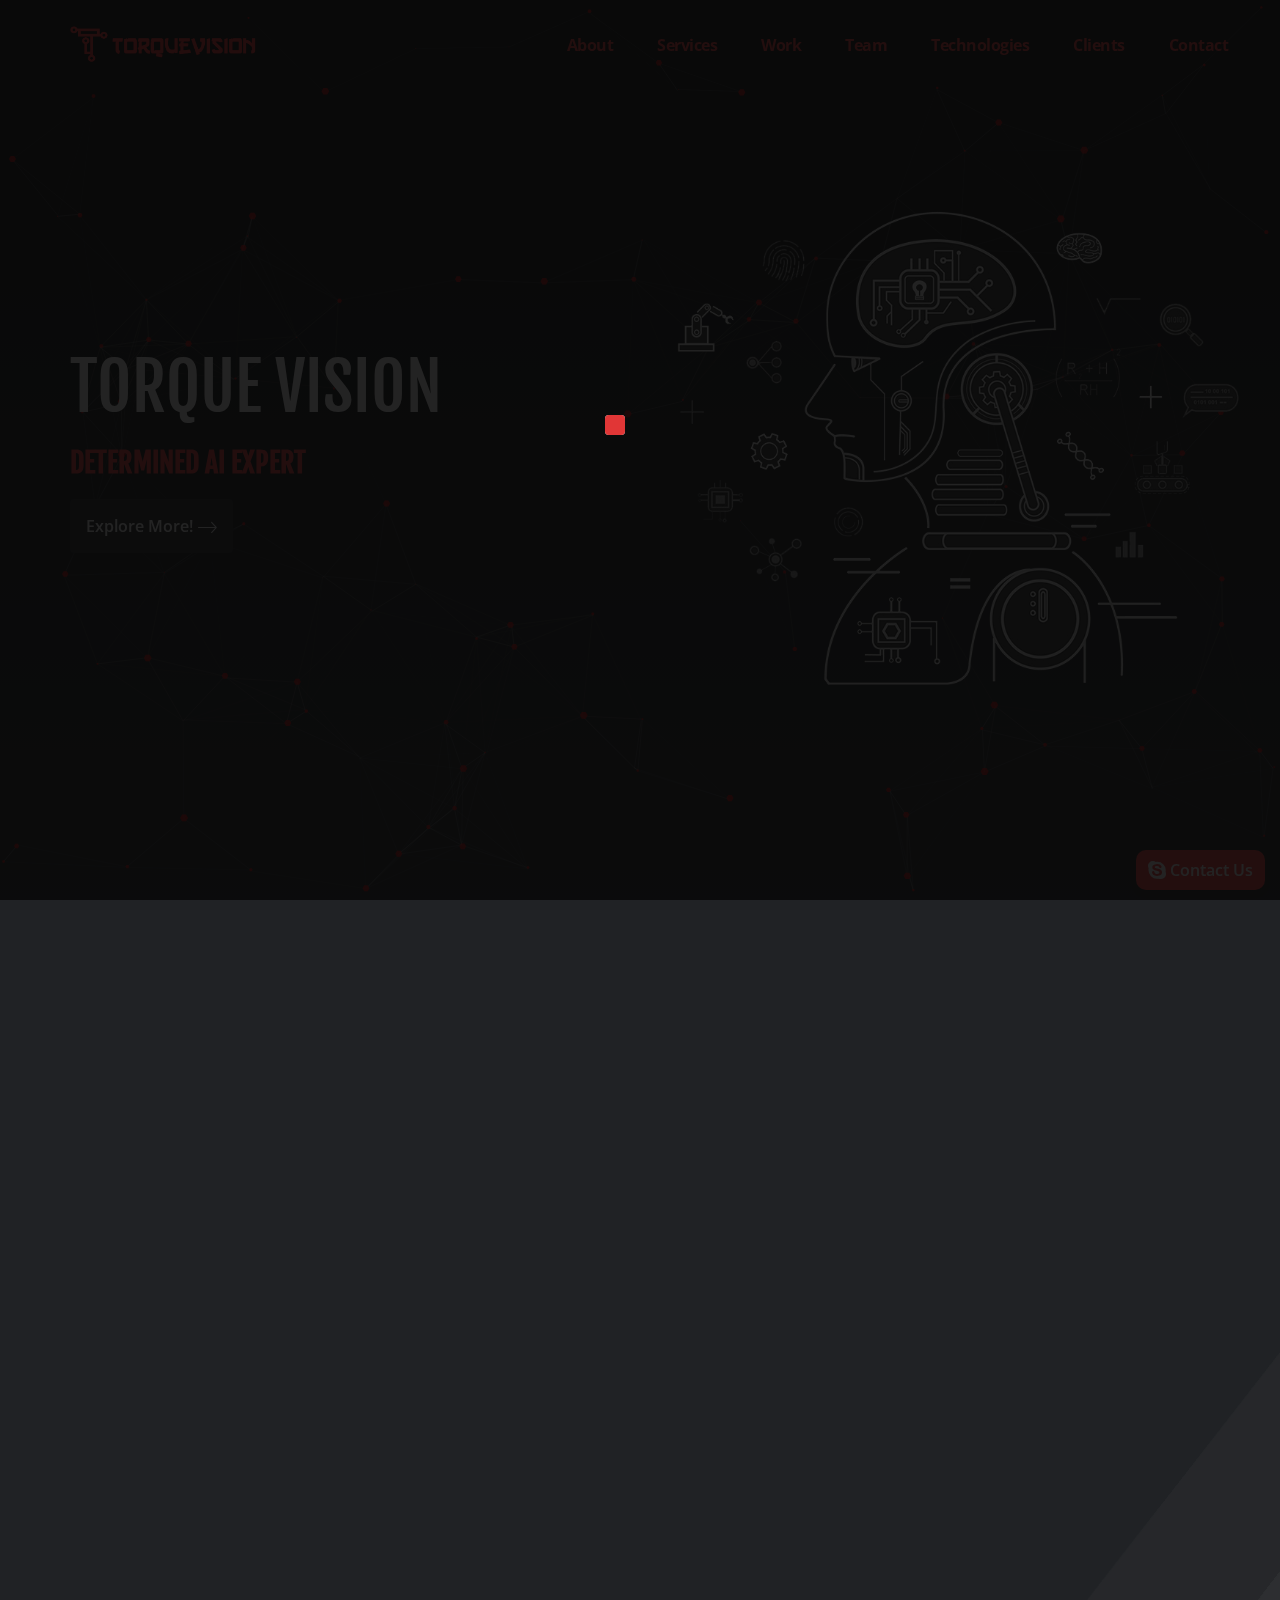
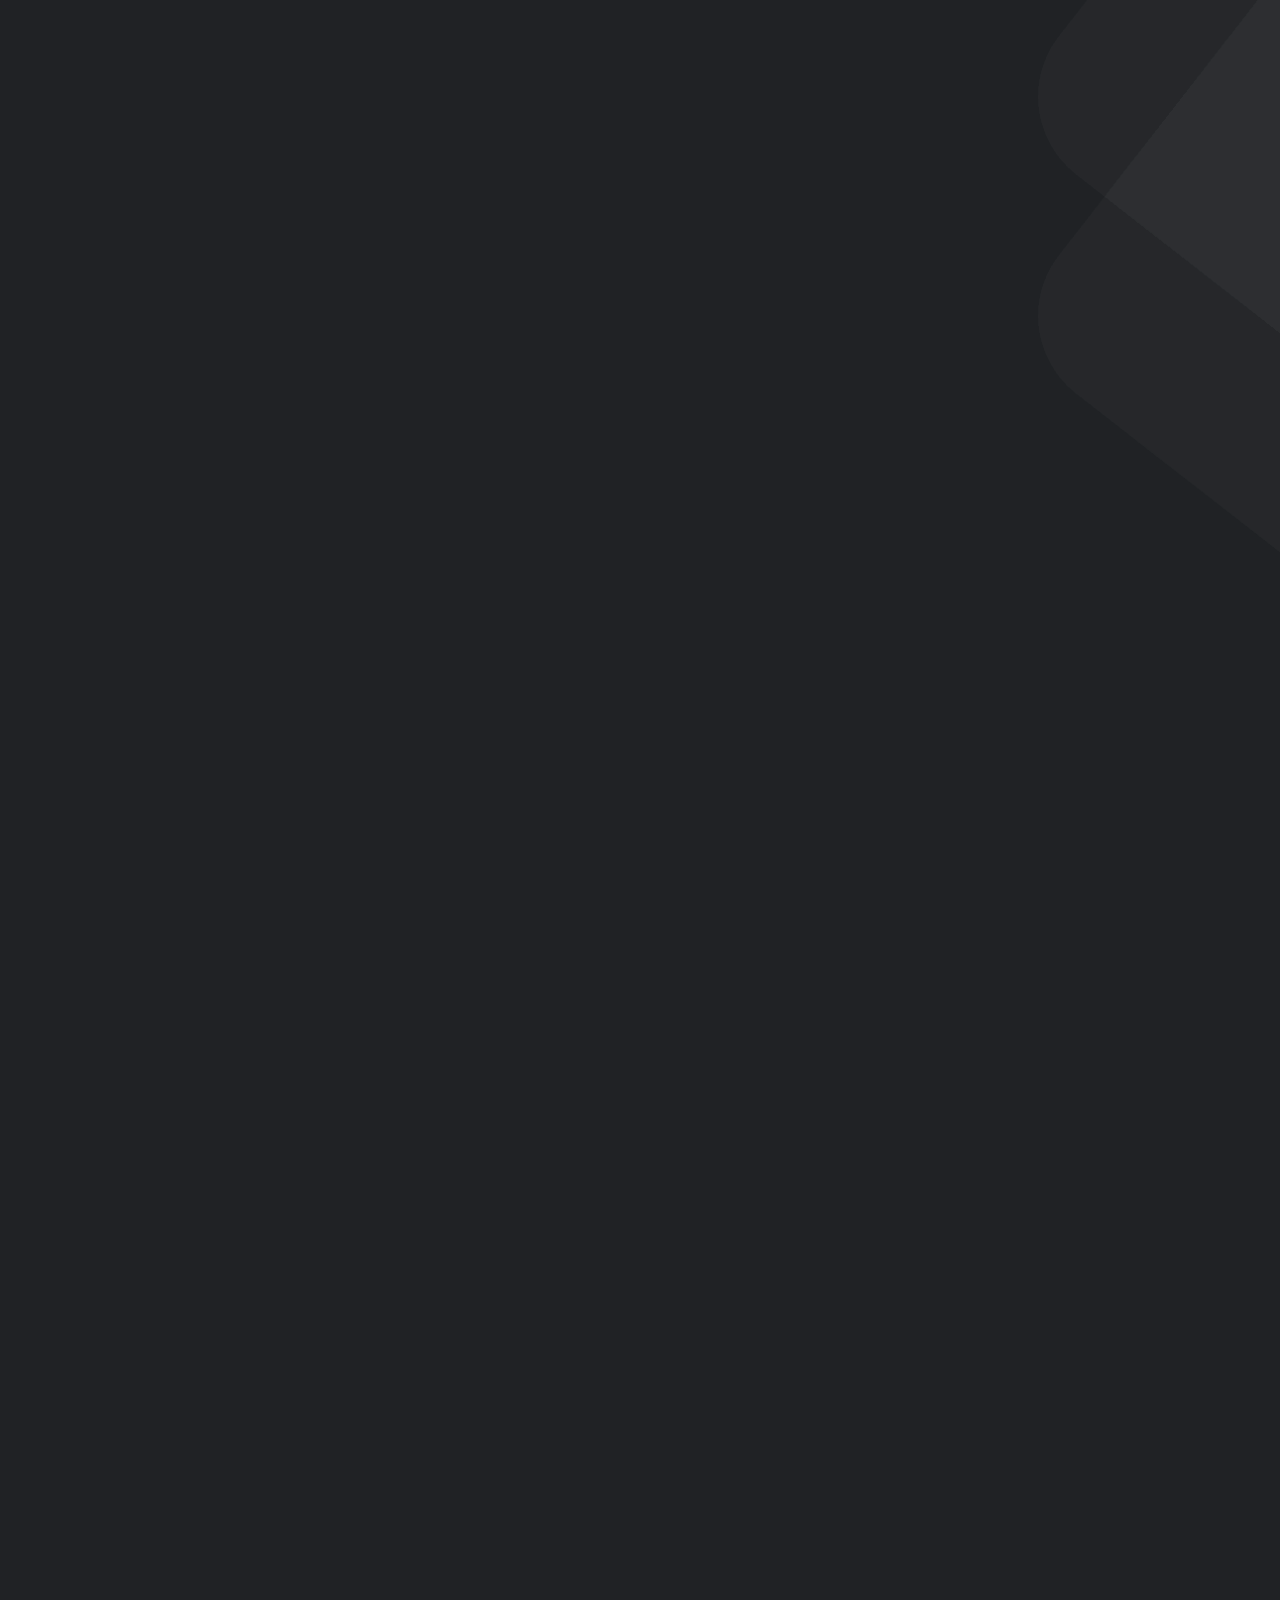
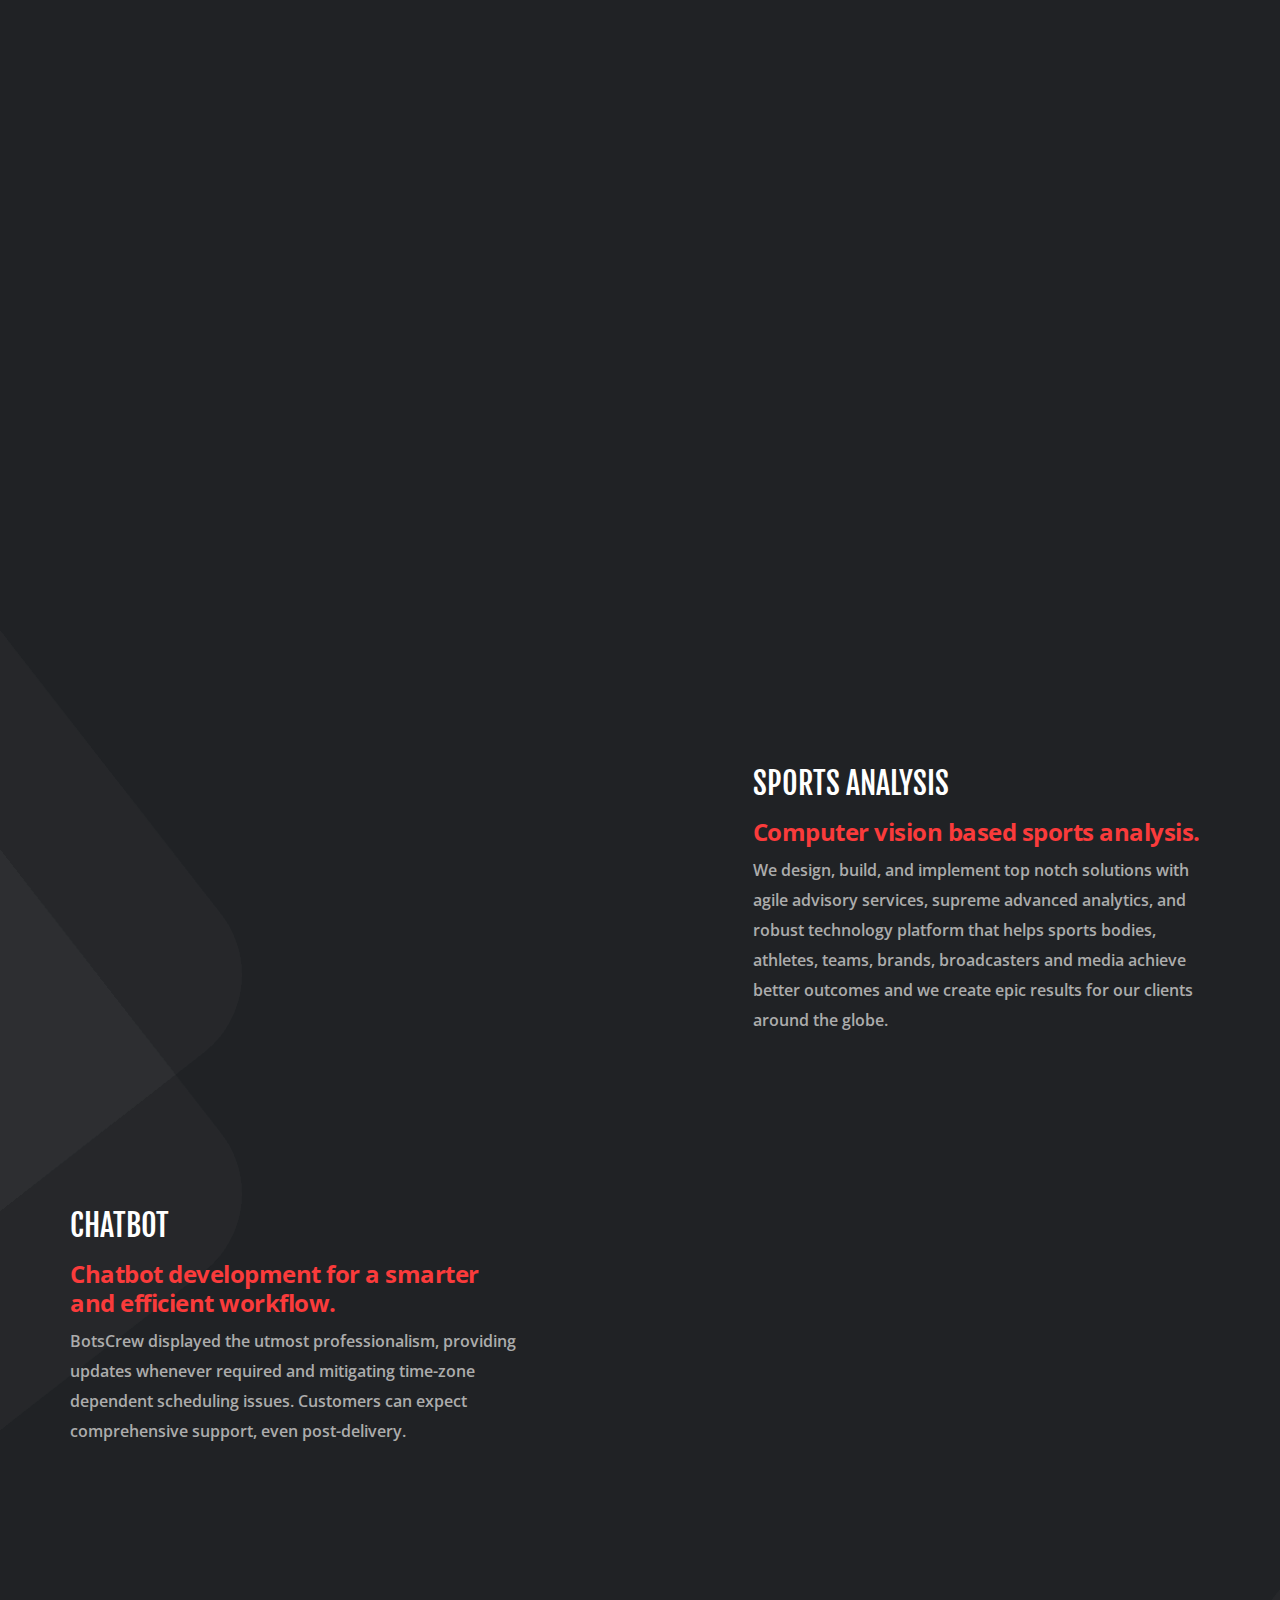
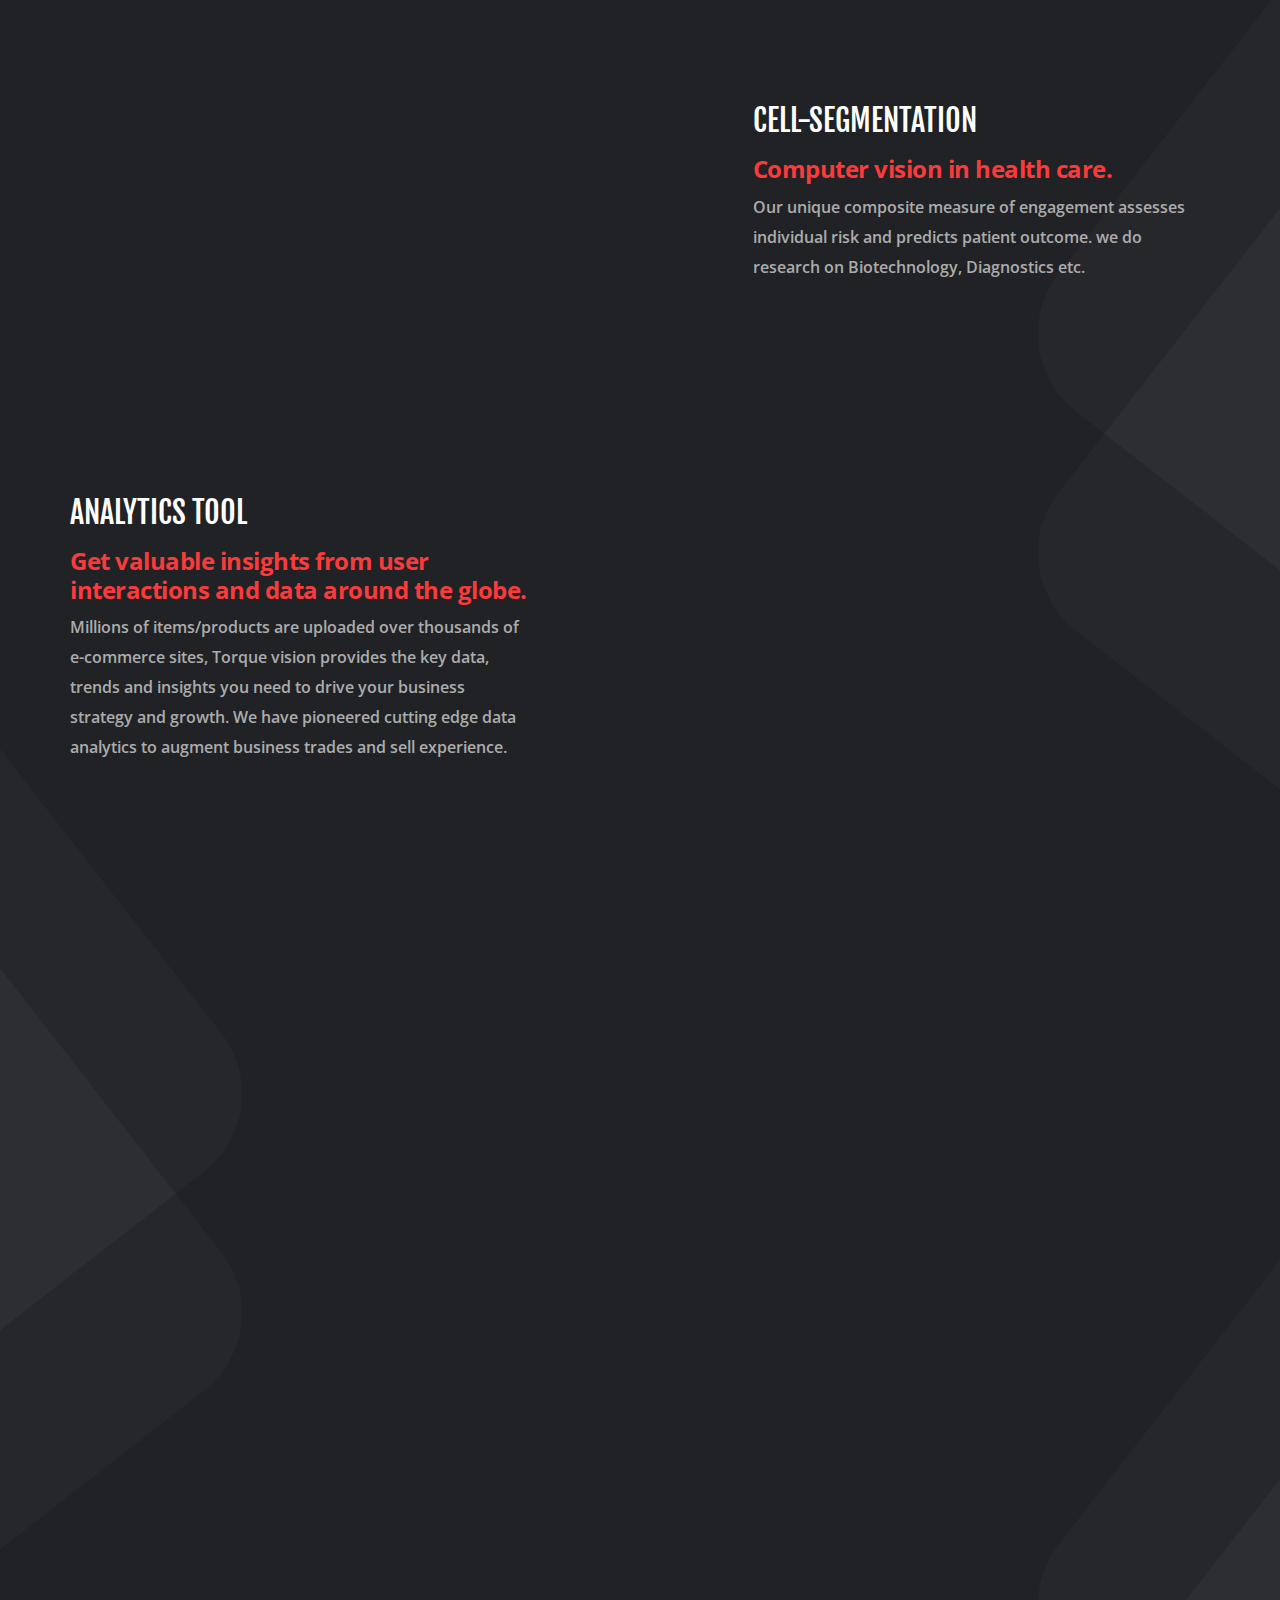
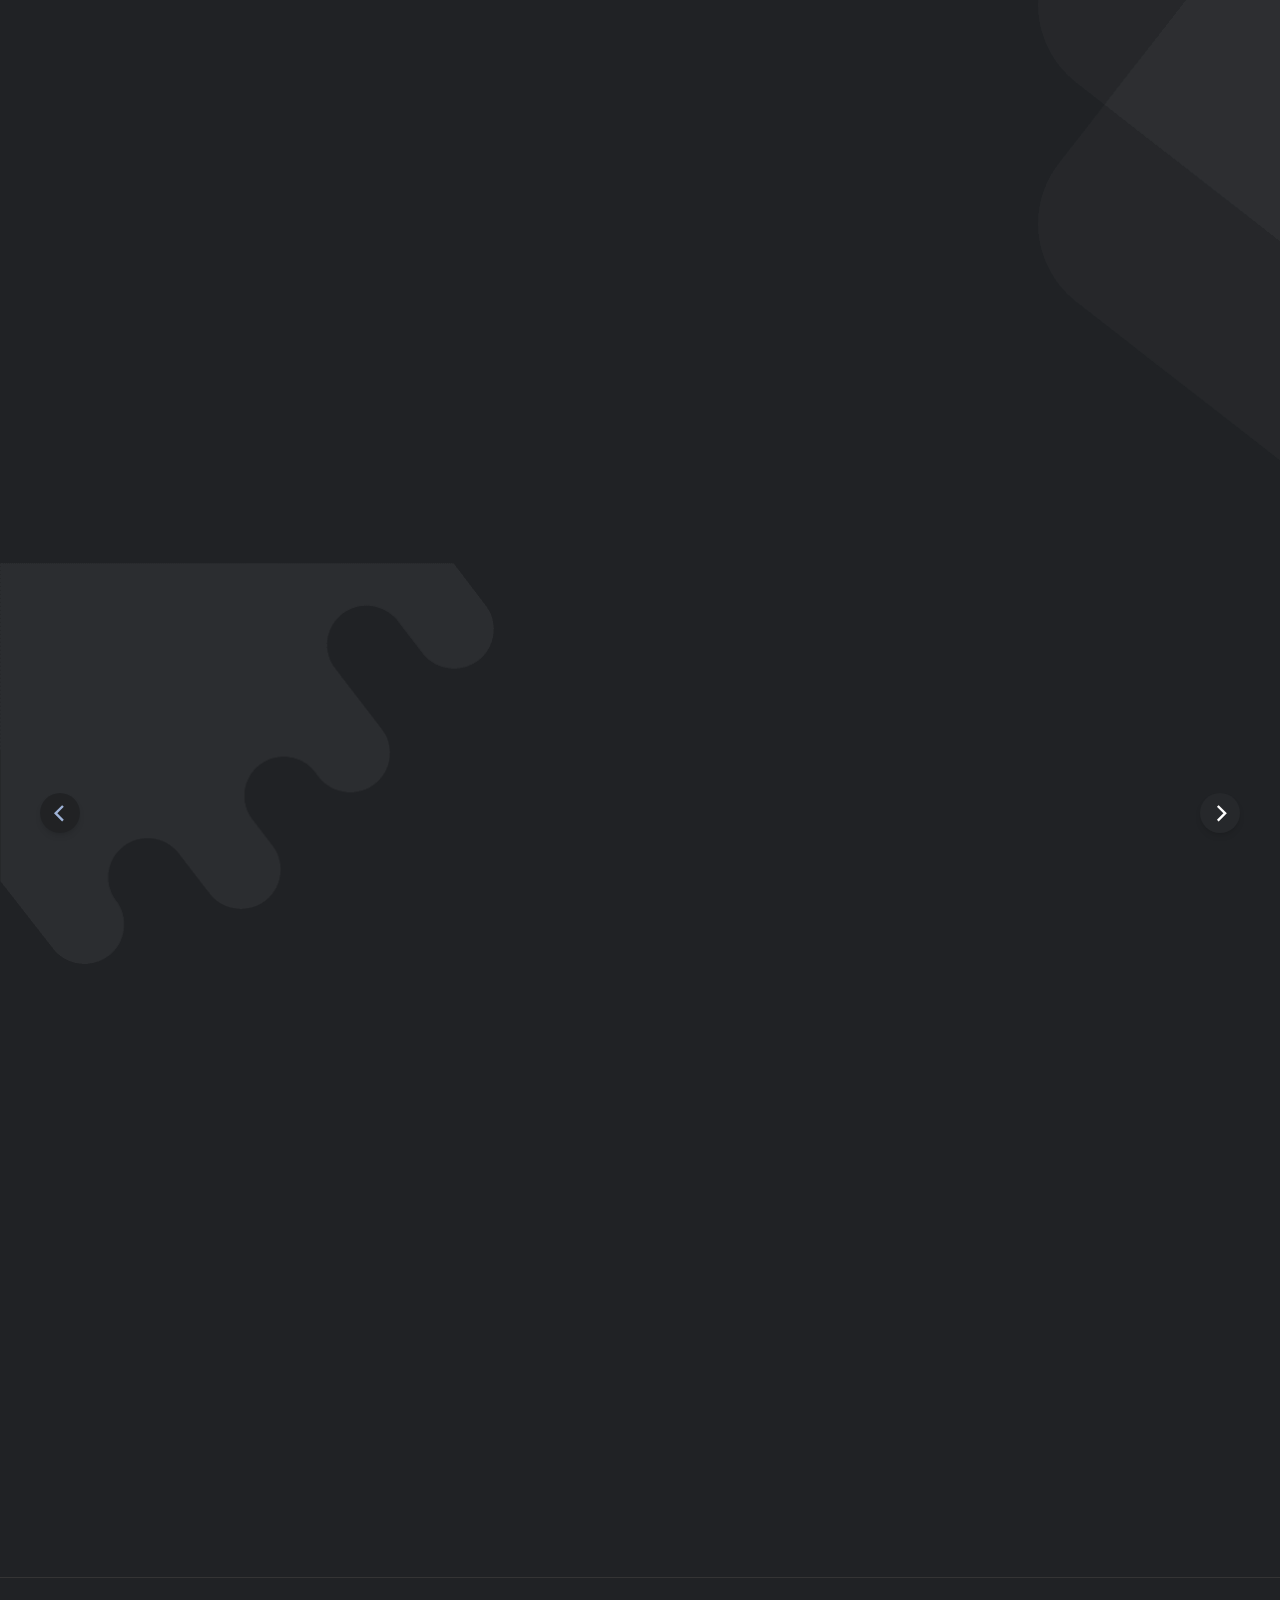
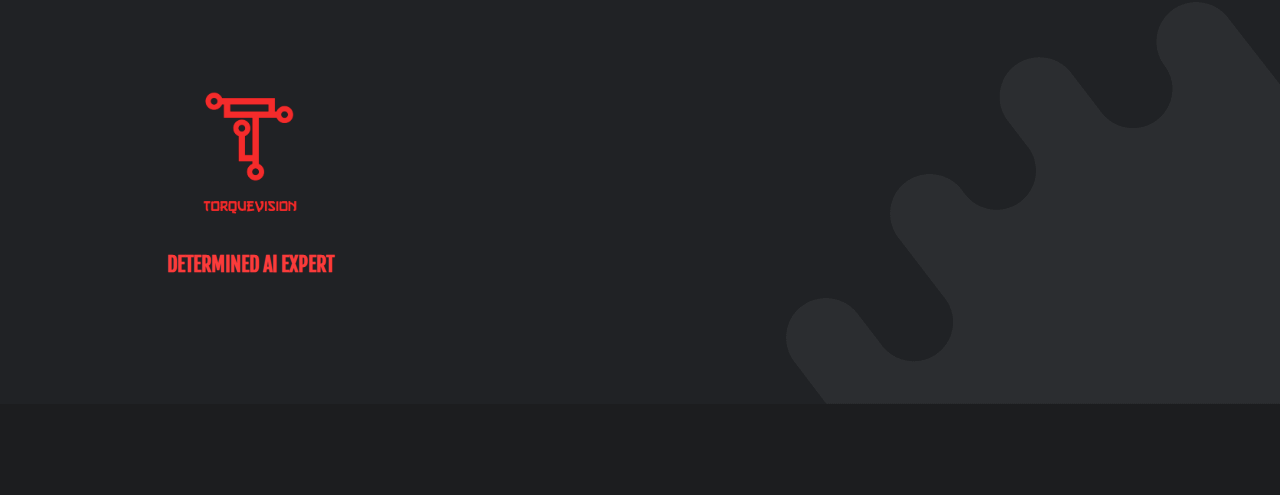
==== commit d16c64da: "videos upated with 720 quality" ====
--- a/index.html
+++ b/index.html
@@ -628,7 +628,7 @@
               <div class="video">
                 <video width="100%" muted loop>
                   <source
-                    src="assets/videos/Final-Sports-480.m4v"
+                    src="assets/videos/Final-Sports-720.m4v"
                     type="video/mp4"
                   />
                   Your browser does not support the video tag.
@@ -681,7 +681,7 @@
               <div class="video">
                 <video width="100%" muted loop>
                   <source
-                    src="assets/videos/chatbot-480.m4v"
+                    src="assets/videos/chatbot-720.mp4"
                     type="video/mp4"
                   />
                   Your browser does not support the video tag.
@@ -701,7 +701,7 @@
               <div class="video">
                 <video width="100%" muted loop>
                   <source
-                    src="assets/videos/Cell-Segmentation-480.m4v"
+                    src="assets/videos/Cell-Segmentation-720.webm"
                     type="video/mp4"
                   />
                   Your browser does not support the video tag.
@@ -754,7 +754,7 @@
               <div class="video">
                 <video width="100%" muted loop>
                   <source
-                    src="assets/videos/Final-Analytics-480p.m4v"
+                    src="assets/videos/Final-Analytics-720.m4v"
                     type="video/mp4"
                   />
                   Your browser does not support the video tag.
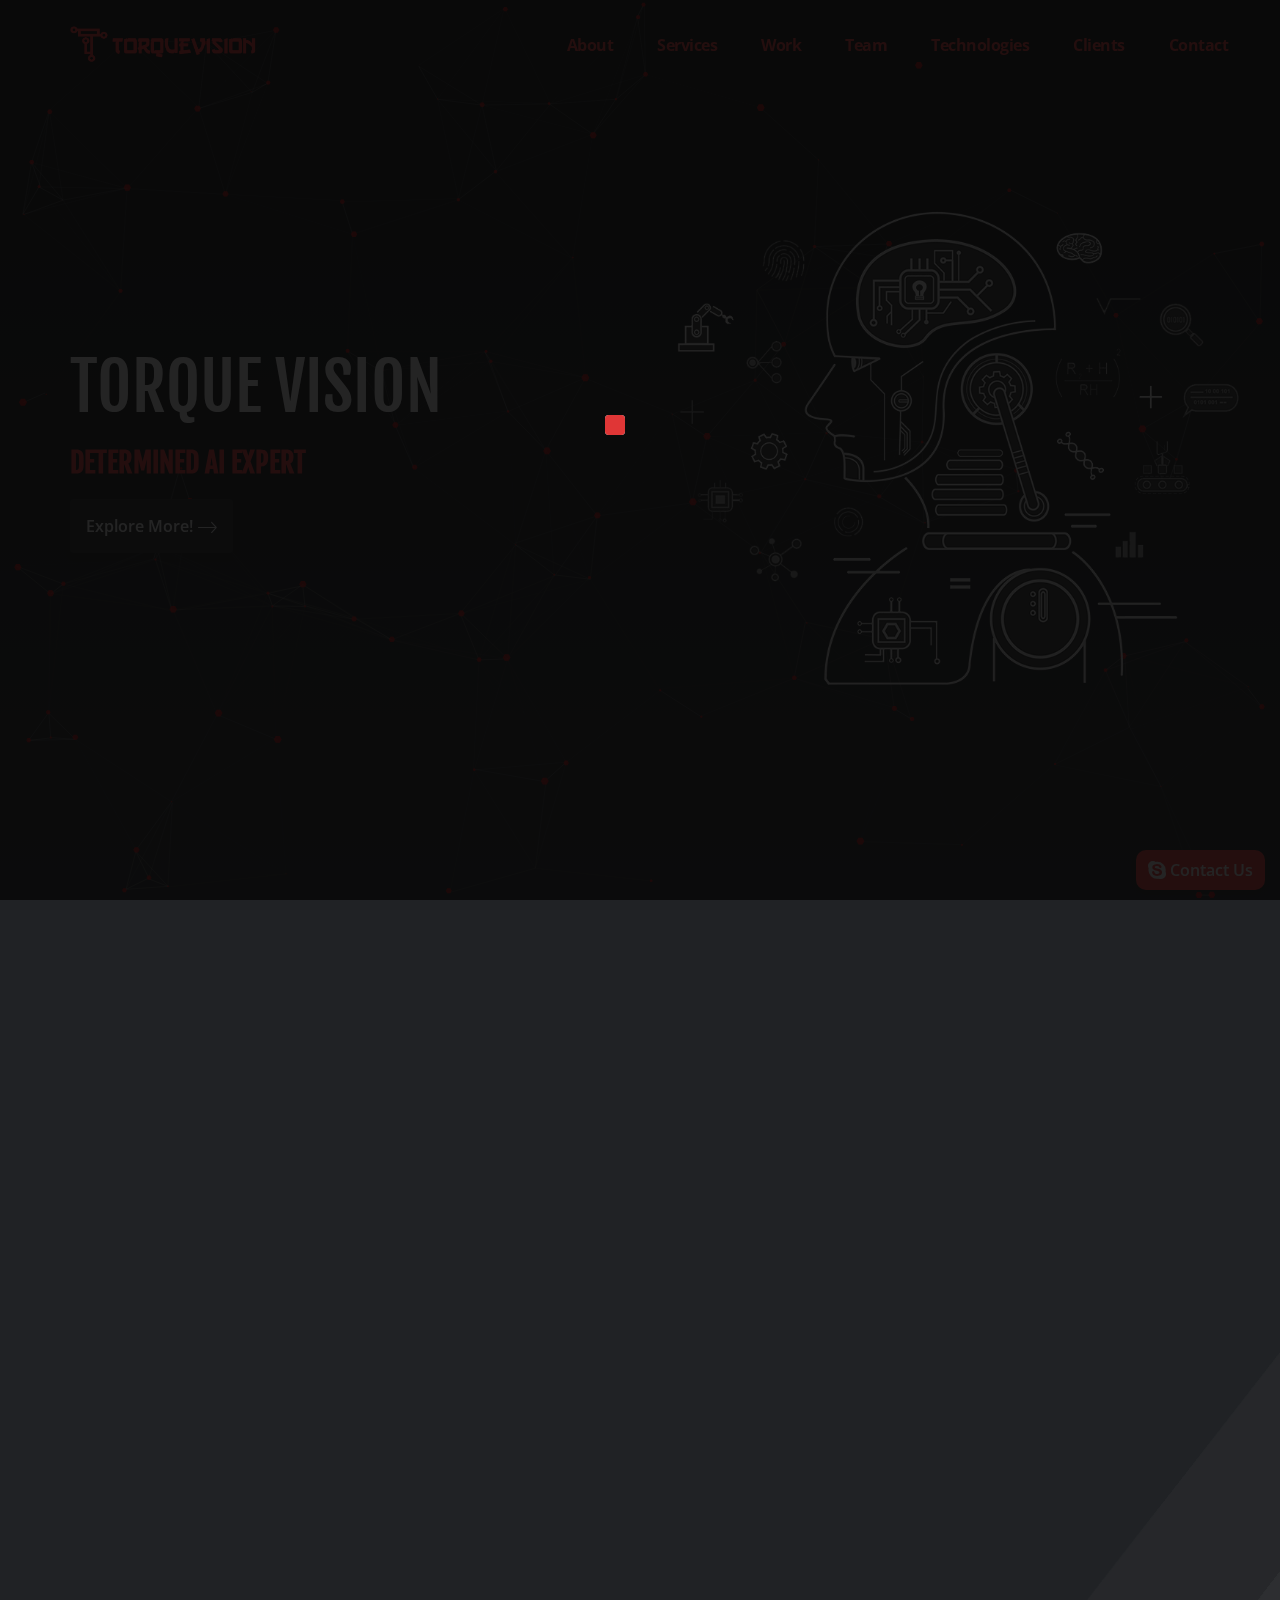
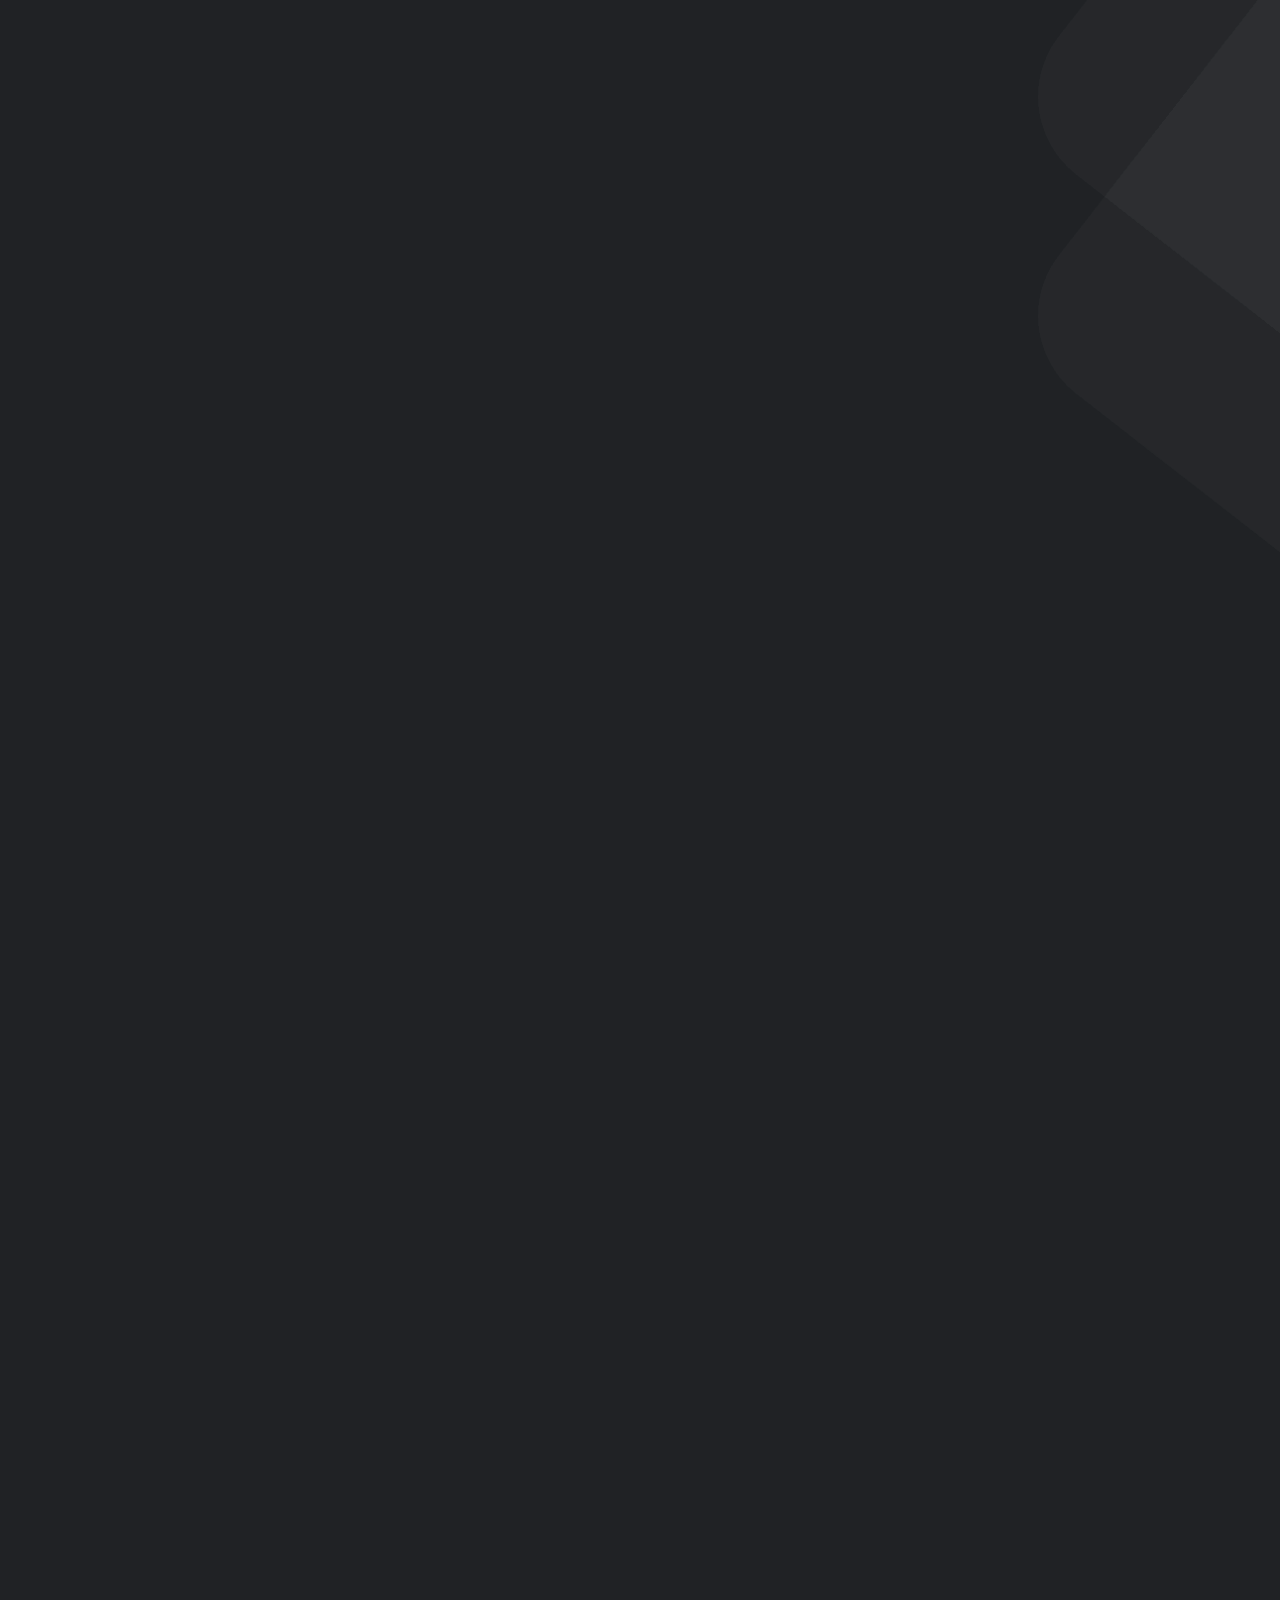
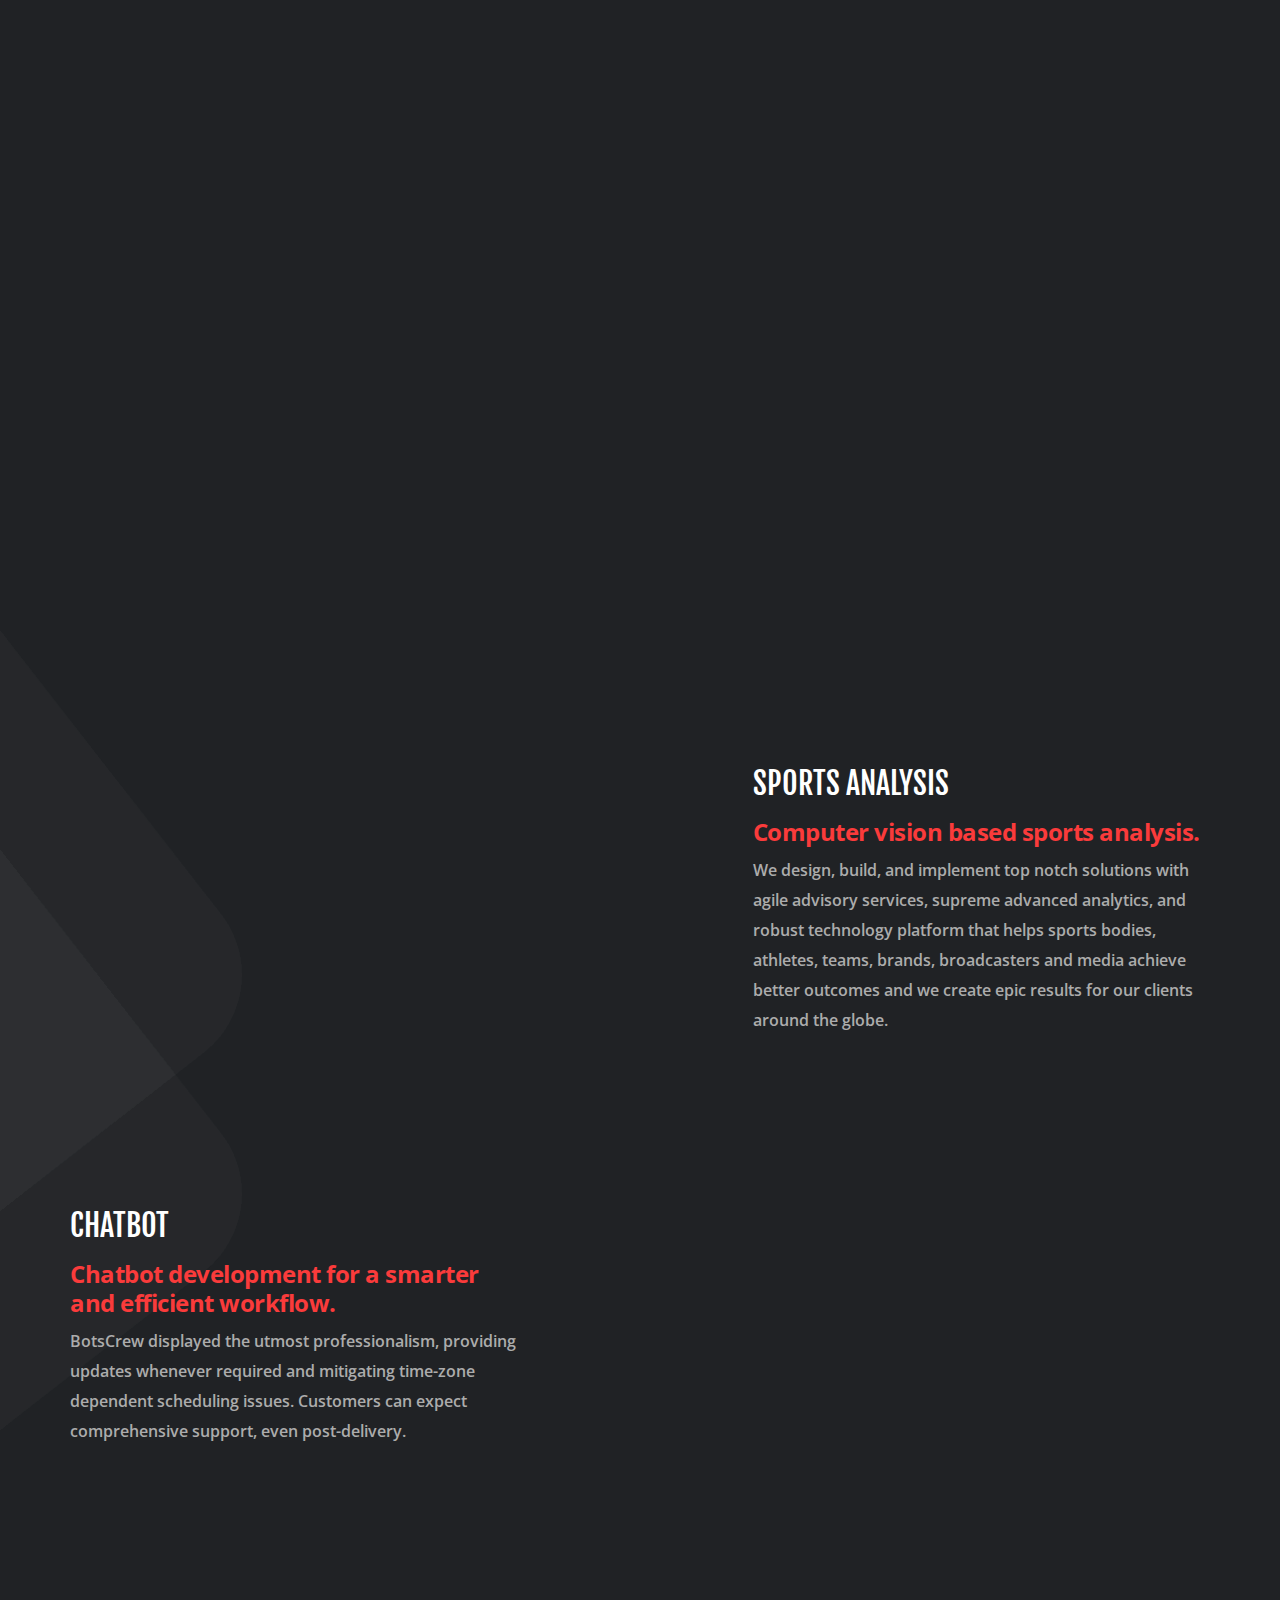
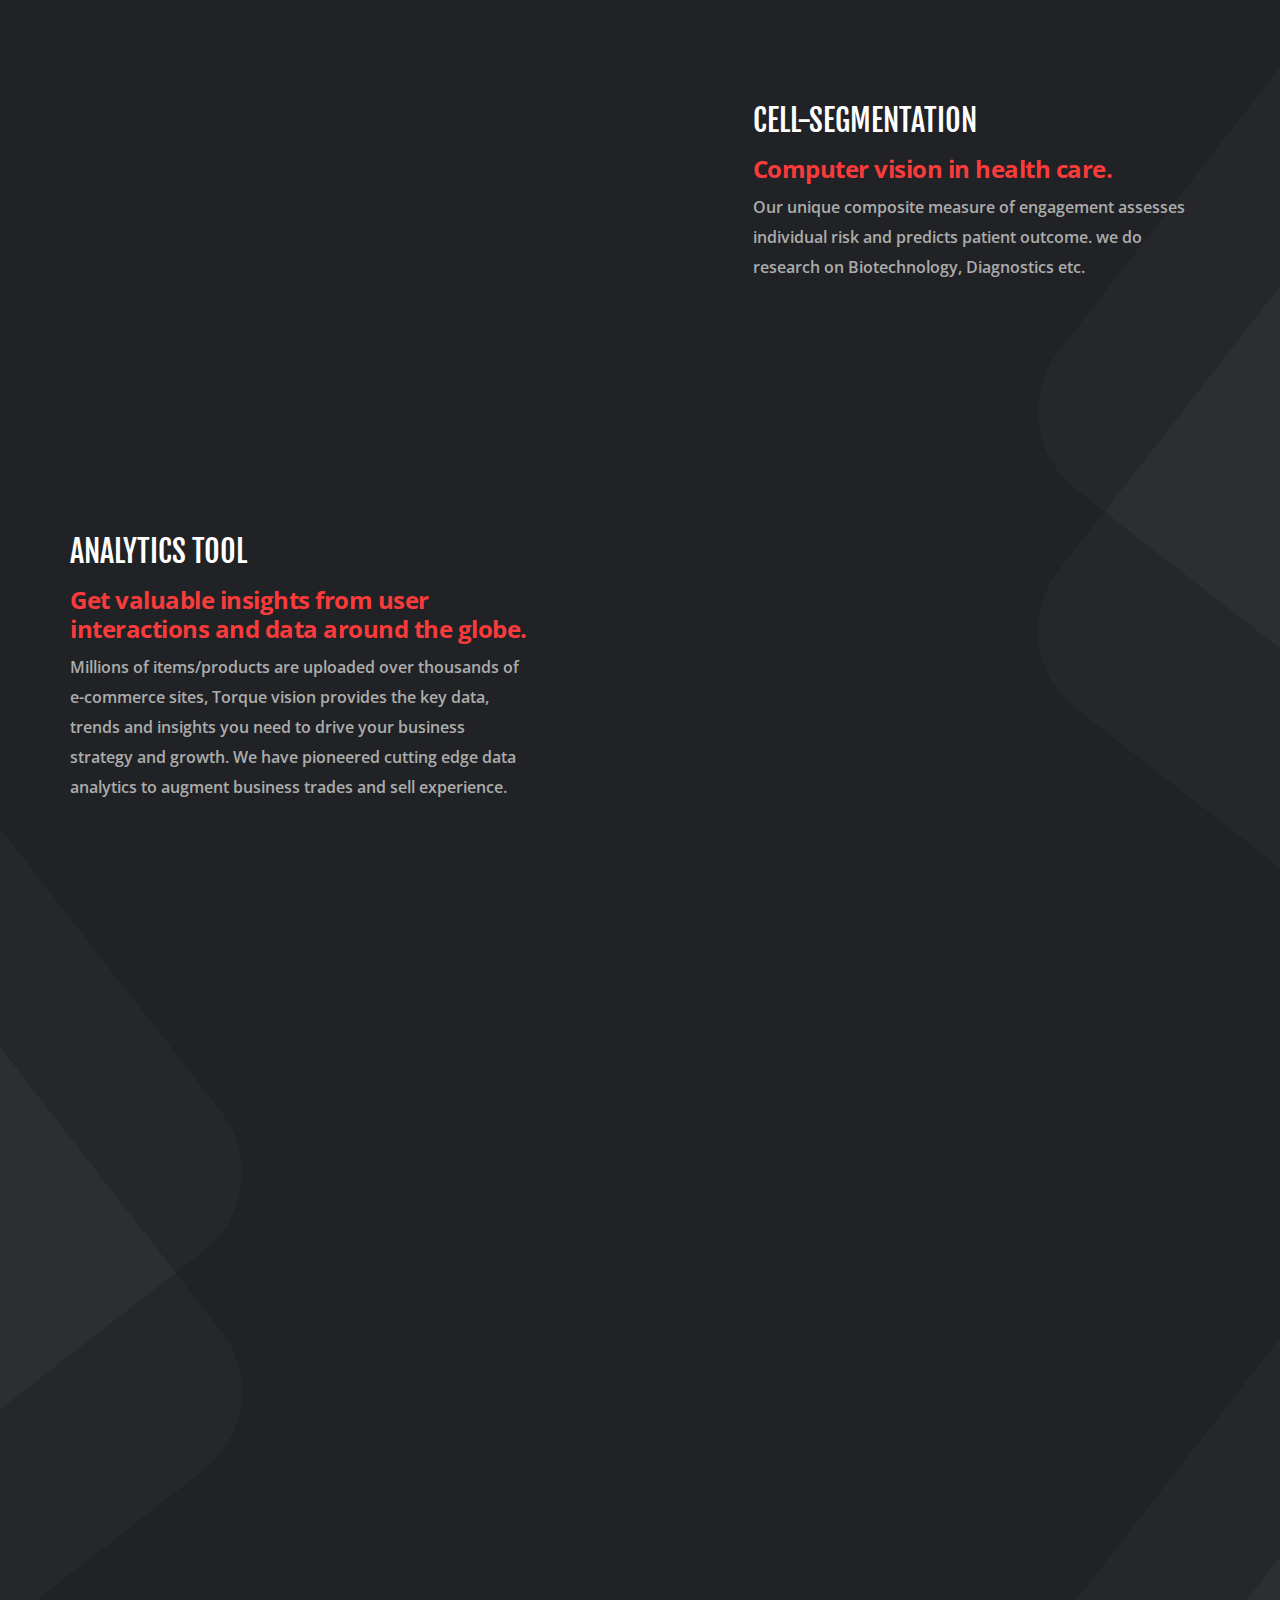
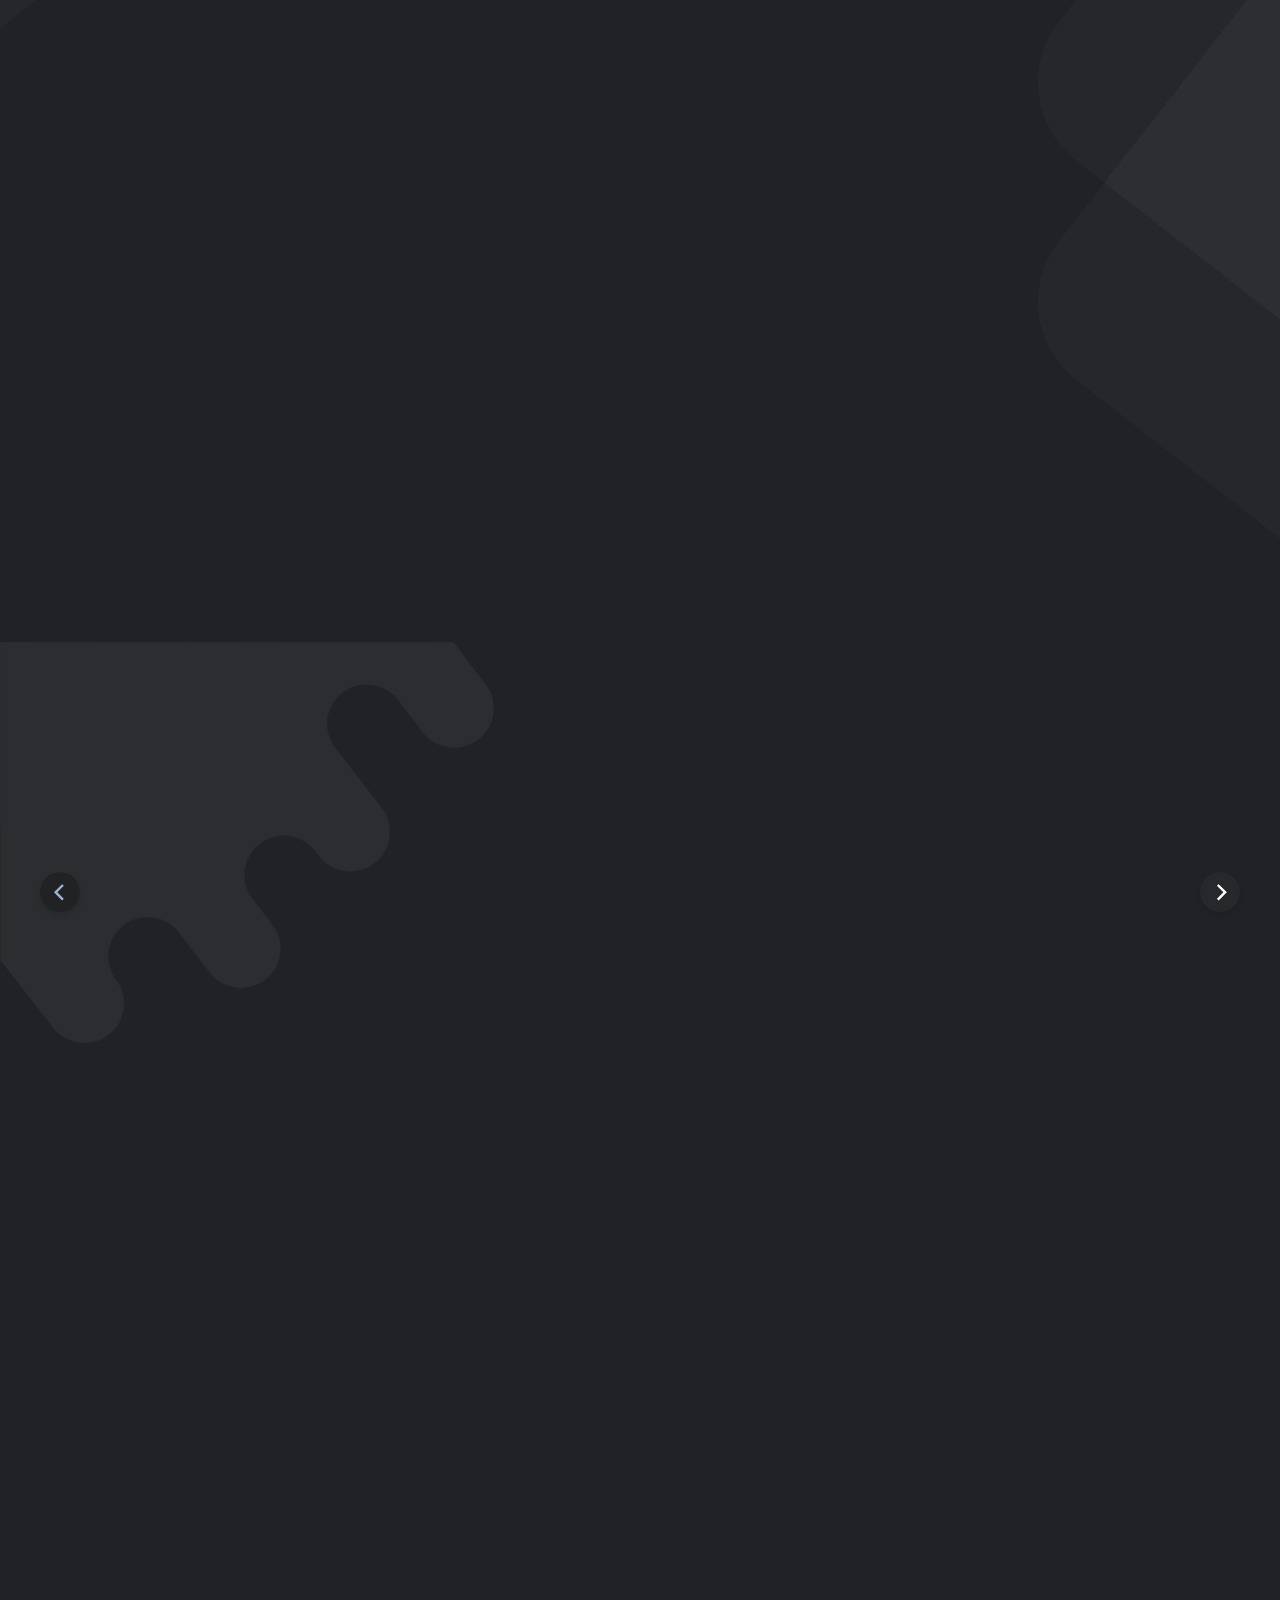
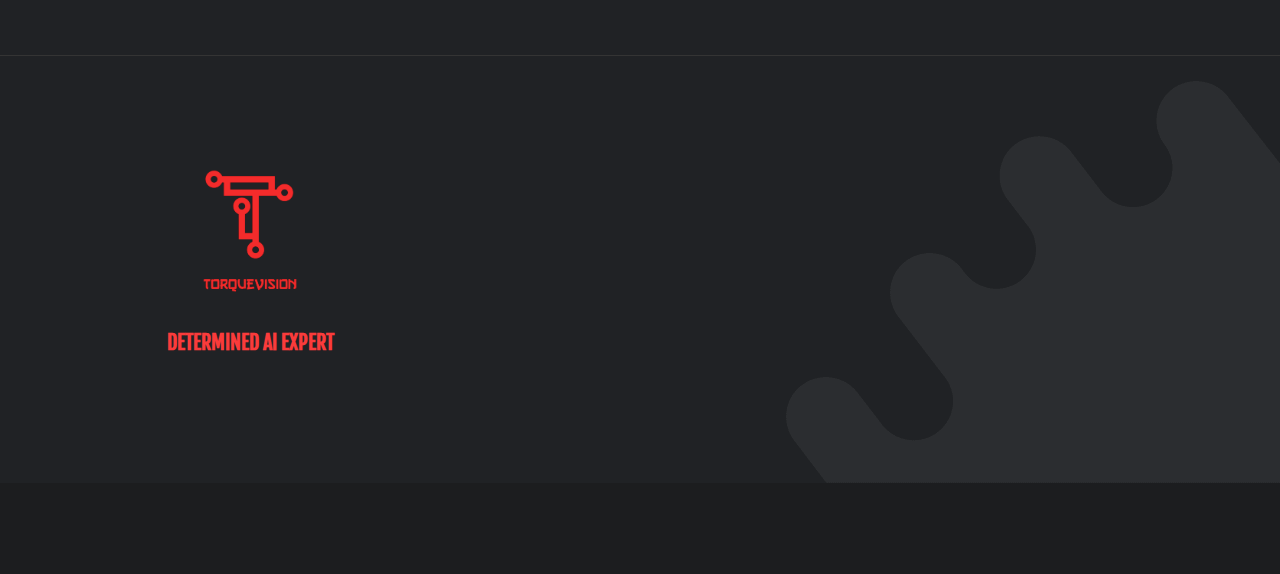
==== commit 2ef9a164: "rthtyj" ====
--- a/index.html
+++ b/index.html
@@ -628,7 +628,7 @@
               <div class="video">
                 <video width="100%" muted loop>
                   <source
-                    src="assets/videos/Final-Sports-720.m4v"
+                    src="assets/videos/Final-sports-720.m4v"
                     type="video/mp4"
                   />
                   Your browser does not support the video tag.
@@ -754,7 +754,7 @@
               <div class="video">
                 <video width="100%" muted loop>
                   <source
-                    src="assets/videos/Final-Analytics-720.m4v"
+                    src="assets/videos/Final-analytics-720.m4v"
                     type="video/mp4"
                   />
                   Your browser does not support the video tag.
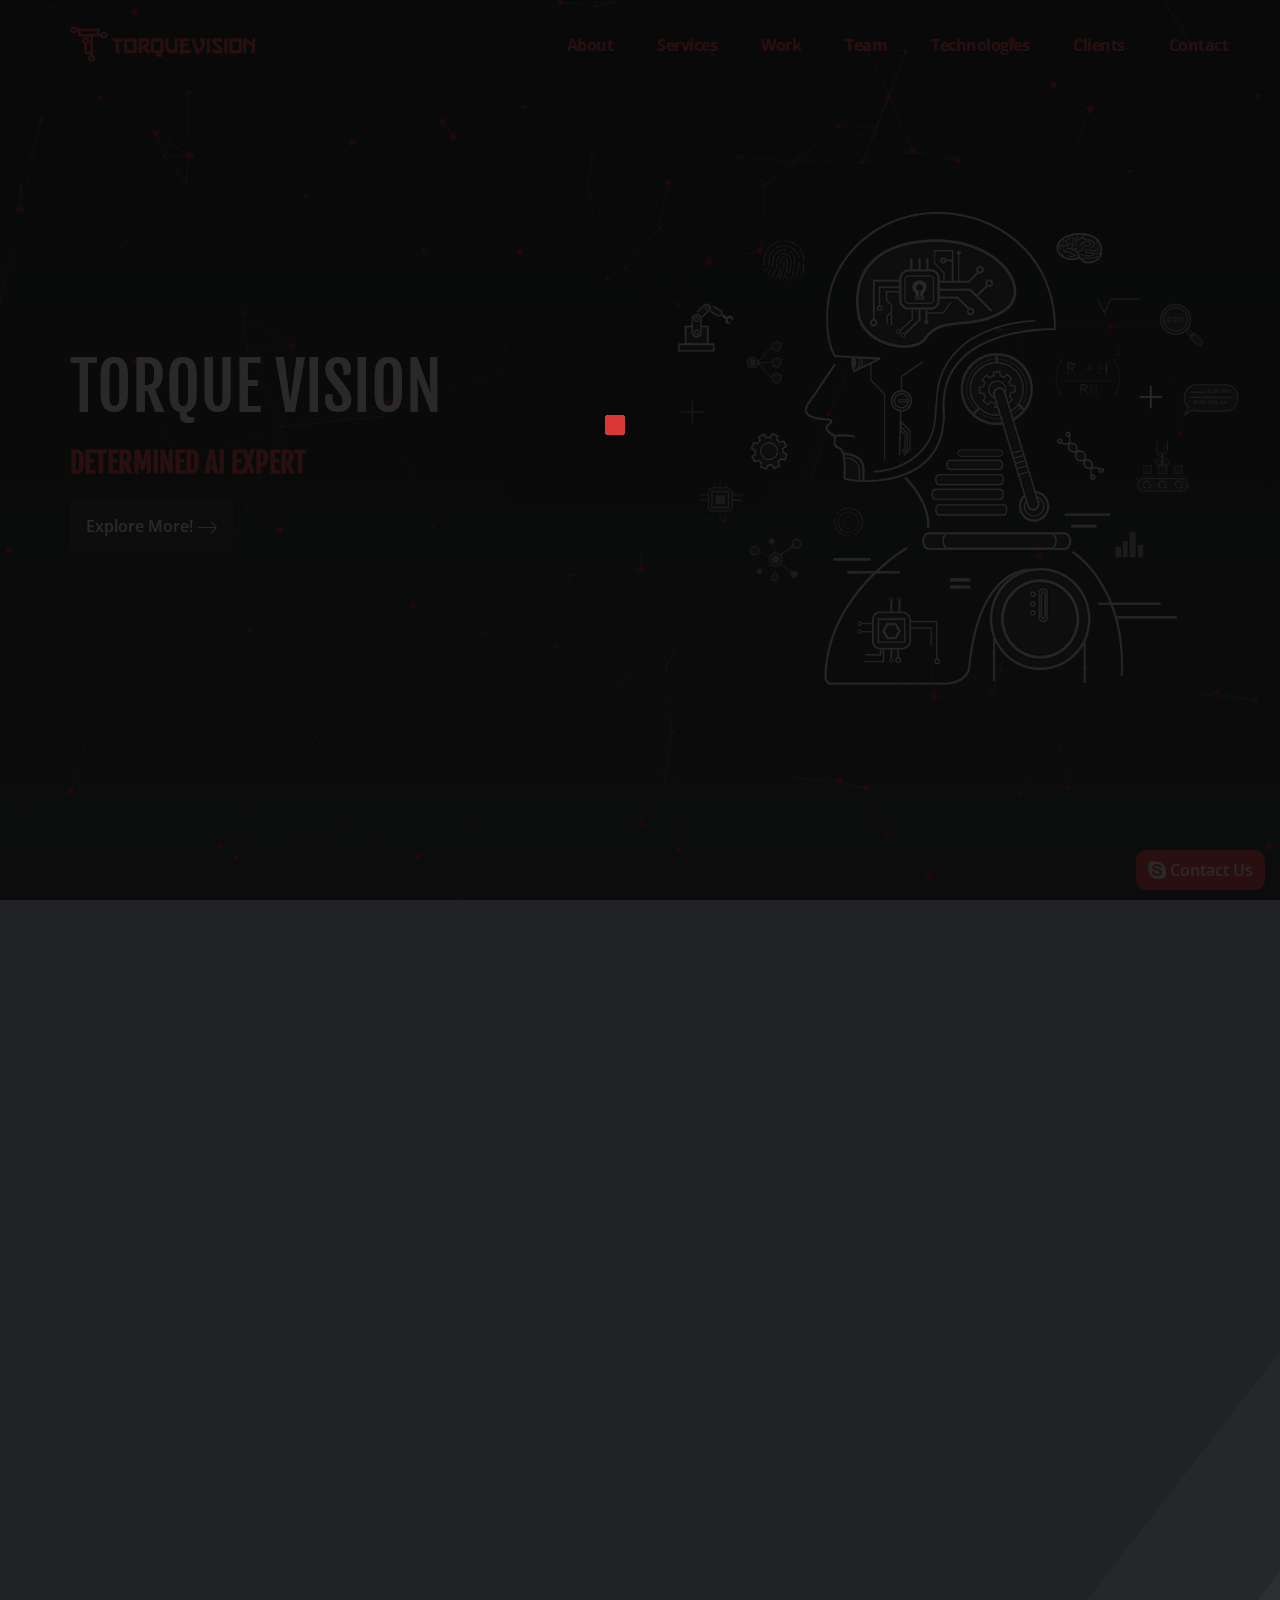
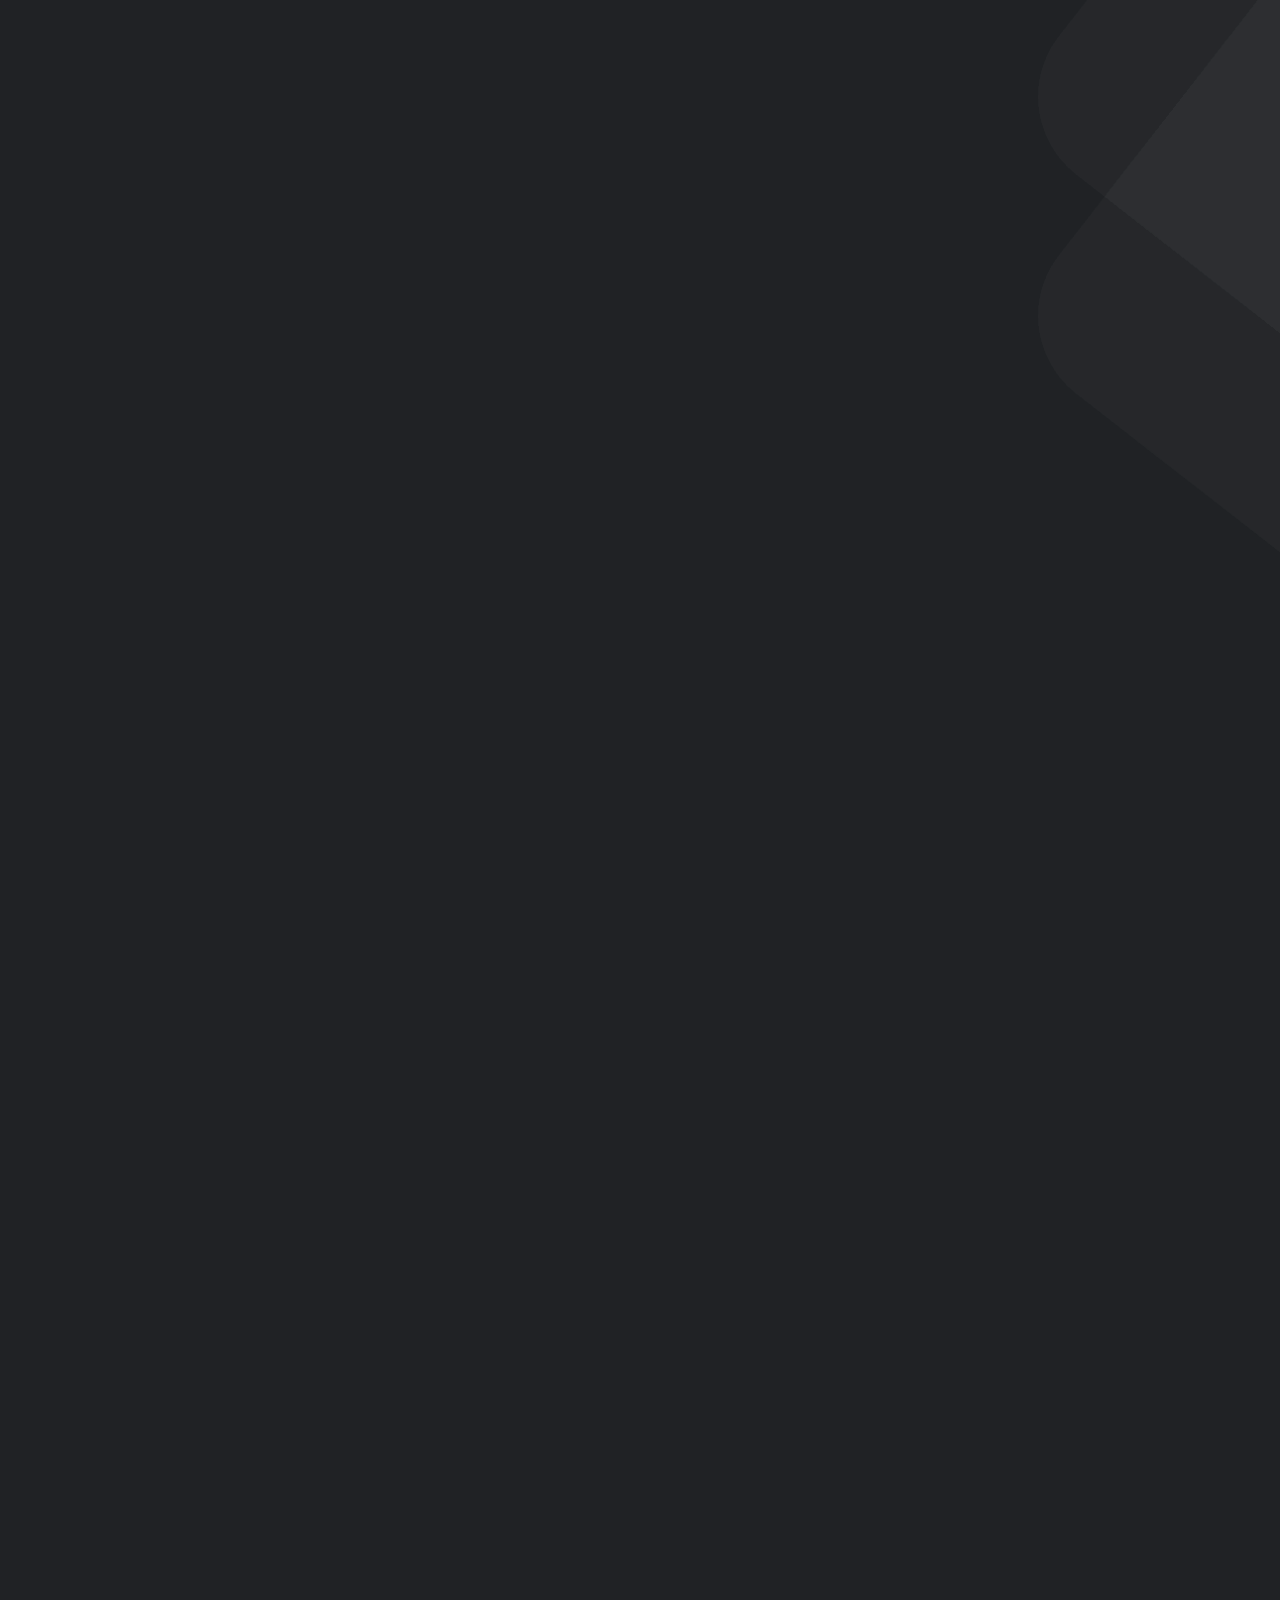
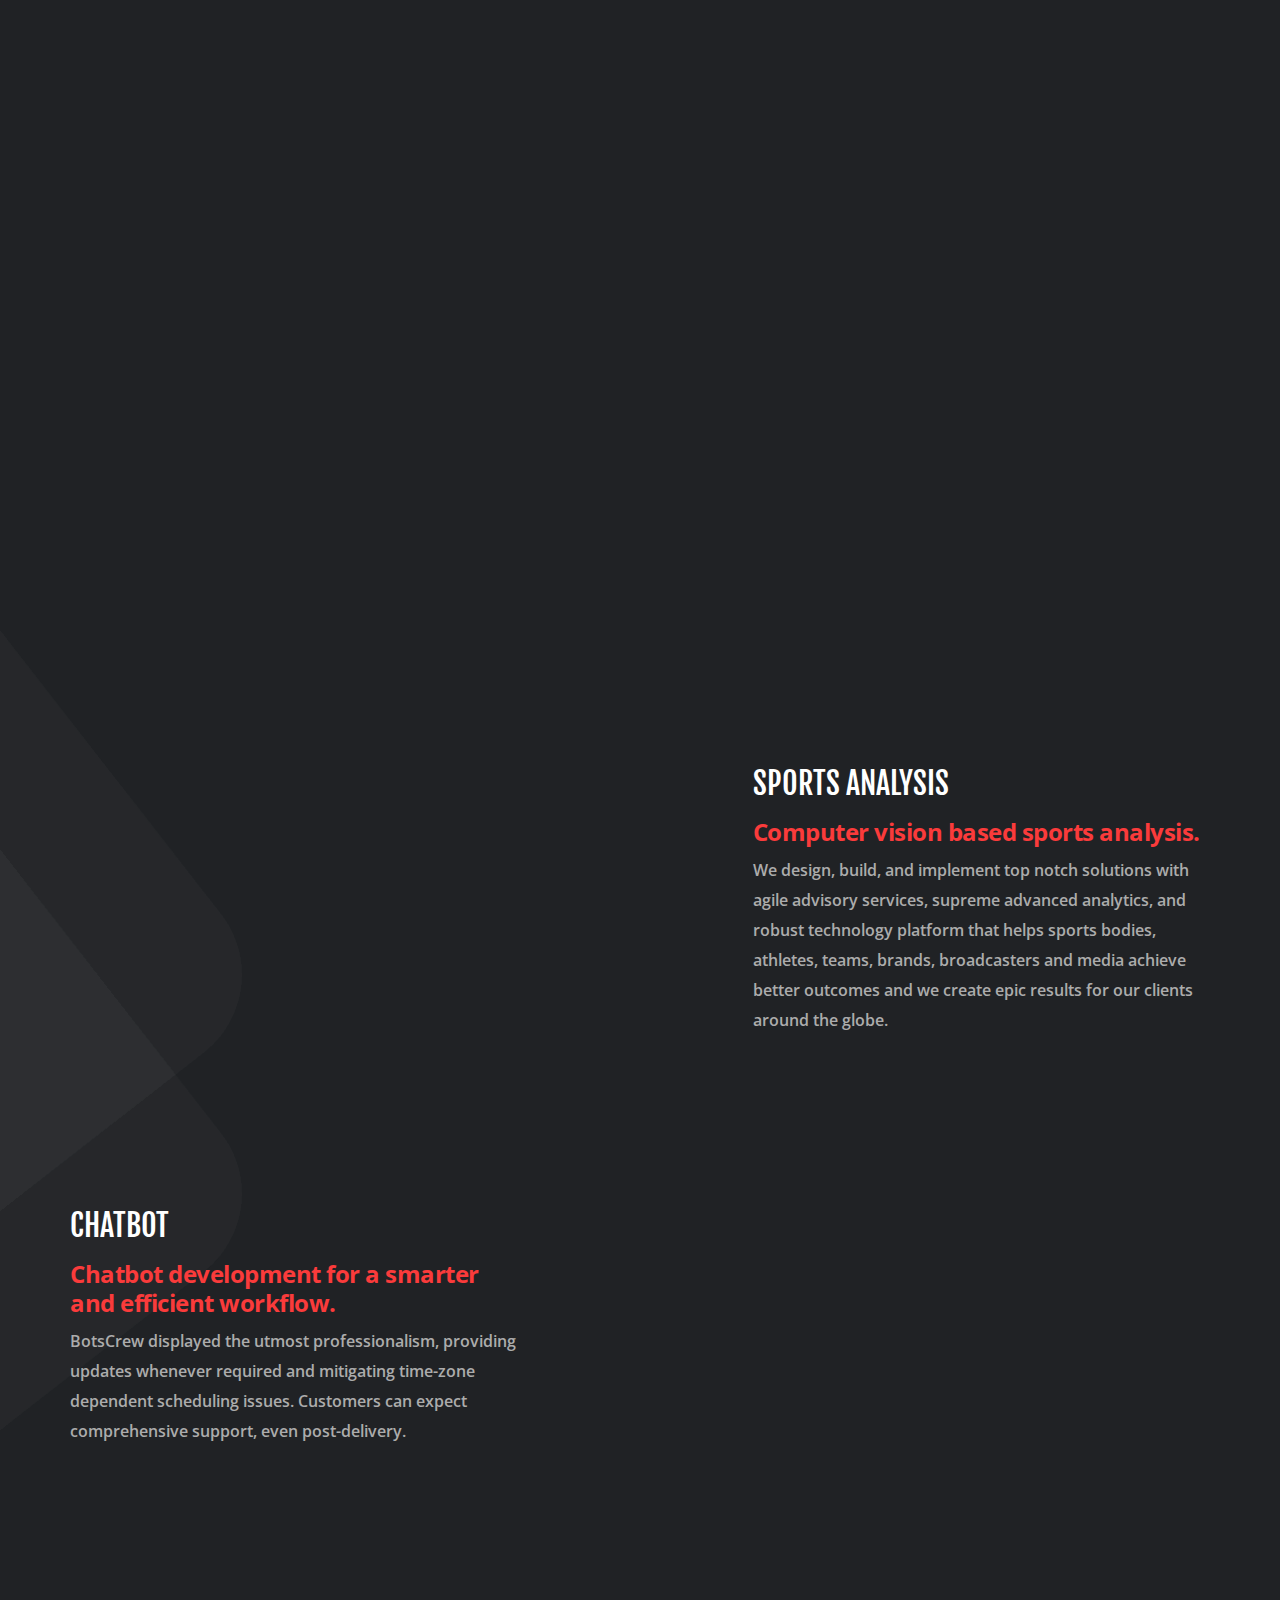
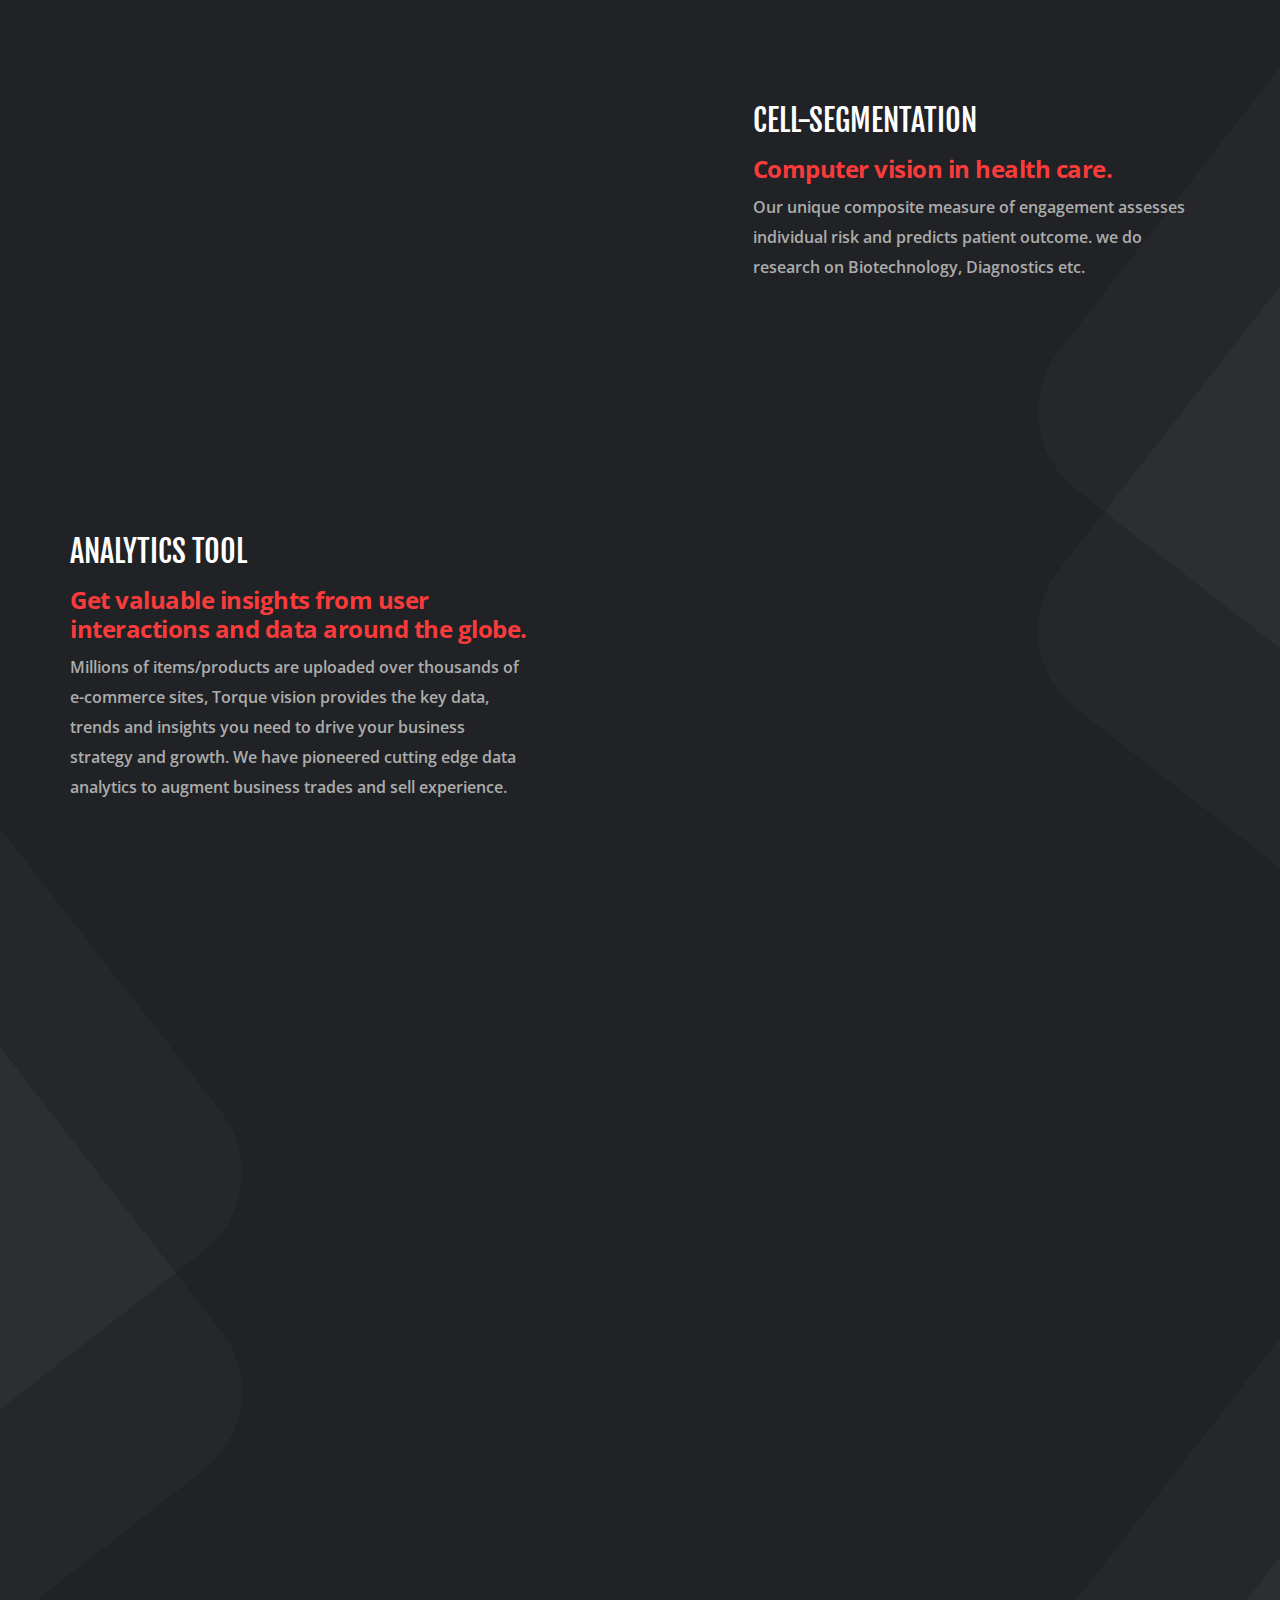
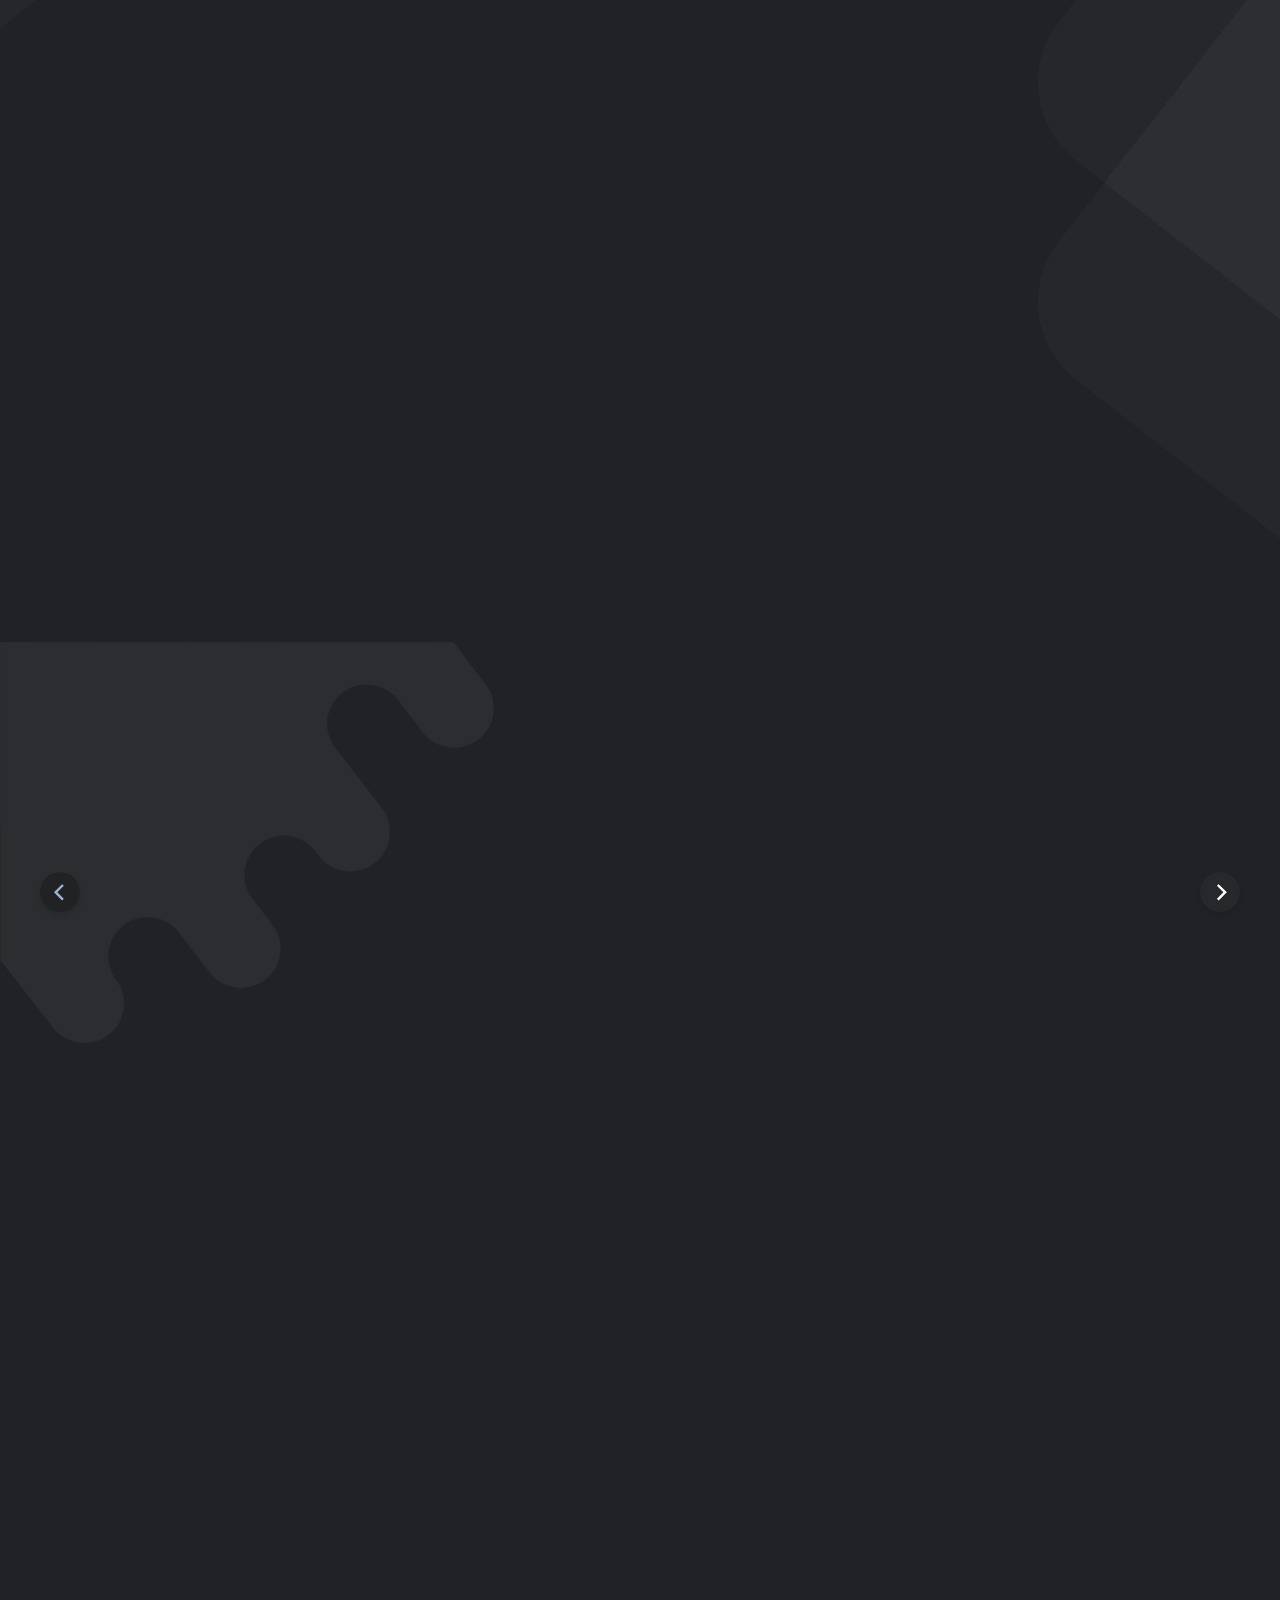
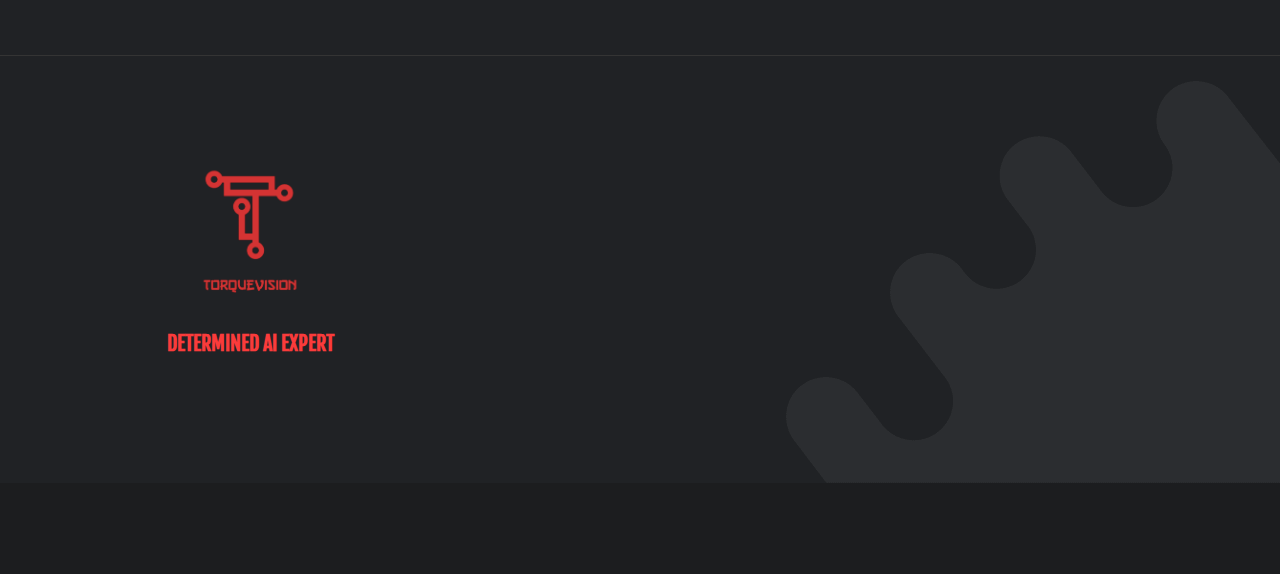
==== commit c4e3407d: "all pngs minimized and unused images removed" ====
--- a/index.html
+++ b/index.html
@@ -1058,7 +1058,7 @@
               data-animation="fadeInUp"
               data-animation-delay="0.6s"
             >
-              <img src="assets/images/tech/7.svg" alt="dilution" />
+              <img src="assets/images/tech/7.png" alt="dilution" />
             </div>
           </div>
         </div>
@@ -1405,7 +1405,7 @@
                 data-animation="fadeInLeft"
                 data-animation-delay="0.1s"
               >
-                Copyright © <span>Torque Vision</span> 2019 All Rights Reserved.
+                Copyright © <span>Torque Vision</span> 2020 All Rights Reserved.
               </p>
             </div>
           </div>
--- a/assets/css/style.min.css
+++ b/assets/css/style.min.css
@@ -1 +1 @@
-body{background:#fff none repeat scroll 0 0;color:#7a7a7a;font-family:"Open Sans",sans-serif;font-size:16px;font-weight:400;overflow-x:hidden;line-height:30px}body,html{height:100%}h1,h2,h3,h4,h5,h6{color:#20126f}p{color:#7a7a7a;margin-bottom:30px}a{color:#20126f;text-decoration:none;-webkit-transition:all .5s ease;transition:all .5s ease}a:hover{color:#fa3b3b;text-decoration:none;transition:all .5s ease}a:focus{outline:0;text-decoration:none}img{max-width:100%}li,ul{margin:0;padding:0}::-webkit-scrollbar{width:10px}::-webkit-scrollbar-track{background:#2c2c2ce7}::-webkit-scrollbar-thumb{background:#ff3b3b;border-radius:5px}::-webkit-scrollbar-thumb:hover{background:#df3434}.form-control::-webkit-input-placeholder{color:#7ab9ff;font-weight:400;font-family:"Open Sans",sans-serif}.form-control:-moz-placeholder{color:#7ab9ff;font-weight:400;font-family:"Open Sans",sans-serif}.form-control::-moz-placeholder{color:#7ab9ff;font-weight:400;font-family:"Open Sans",sans-serif}.form-control:-ms-input-placeholder{color:#7ab9ff;font-weight:400;font-family:"Open Sans",sans-serif}fieldset{border:0 none;margin:0 auto;padding:0}section{padding:100px 0;position:relative}.no-padding{padding:0}section.small_pt{padding-top:50px}section.small_pb{padding-bottom:50px}.list_none li{list-style:none}input{border:0;padding:10px 20px;width:100%}button{border:0;border-radius:40px;color:#fff;cursor:pointer;padding:10px 20px;text-transform:uppercase;transition:all .5s ease 0s;outline:0!important}button:hover{color:#fff}button:focus{outline:0!important}.title_dark h2,.title_light h2{font-size:42px;font-weight:700;margin-bottom:30px;text-transform:capitalize;font-family:"Fjalla One",sans-serif;text-transform:uppercase;color:#fa3b3b}.title_dark span,.title_light span{display:none;font-weight:700;letter-spacing:.2px;text-transform:uppercase;margin:0 0 1.5rem;font-size:1rem;color:#6a6a6a}.title_light p{color:#fff}.divider{clear:both;display:block;height:20px}.bg_blue_dark{background-color:#0d2476}.bg_black_dark{background-color:#202225}.bg_blue{background-color:#142bac}.bg_blue_dark_pro{background-color:#041b9c}.large_divider{height:100px}.small_divider{height:50px}.small_space{margin-top:20px}.large_space{margin-top:50px}.container{position:relative;z-index:5}.animation,.staggered-animation{visibility:hidden}.v_dark .title_dark span,.v_dark .title_light span{color:#6a6a6a}.preloader{background-color:#0d469f;bottom:0;left:0;position:fixed;right:0;top:0;vertical-align:middle;z-index:99999}body{background-color:#403f4c}.skype-btn{font-size:1rem;color:#fff;background:#fa3b3b;box-shadow:rgba(0,0,0,.1) 0 4px 6px -1px,rgba(0,0,0,.06) 0 2px 4px -1px;text-transform:capitalize;padding:6px 12px;border-radius:10px;position:fixed;z-index:1000;display:flex;height:40px;justify-content:space-around;align-items:center;transition:all .2s ease-in-out;bottom:10px;right:15px;font-weight:600}.skype-btn i{font-size:24px;margin:0;margin-right:4px}.skype-btn:hover{background:#26282b;color:#fff}.square2{width:80px;height:80px;display:flex;flex-wrap:wrap;position:absolute;top:50%;left:50%;transform:translate(-50%,-50%)}.square2>span{display:block;position:absolute;left:0;top:0;width:20px;height:20px;border-radius:20%;background-color:#fa3b3b;margin:5px;transition:.2s;animation:square 2.4s linear infinite}.square2>span:nth-last-child(2){background-color:#adadad;animation-delay:.8s}.square2>span:nth-last-child(3){background-color:#fff;animation-delay:1.6s}@keyframes square{0%{left:0;top:0}10%{left:30px;top:0}25%{left:30px;top:0}35%{left:30px;top:30px}50%{left:30px;top:30px}60%{left:0;top:30px}75%{left:0;top:30px}85%{left:0;top:0}100%{left:0;top:0}}.v_dark .preloader{background-color:#090909}.v_blue_pro .preloader{background-color:#00137d}.btn{border:0 none;outline:0;font-size:16px;height:54px;display:inline-flex;justify-content:space-between;align-items:center;padding:8px 16px;position:relative;transition:all .3s ease-in-out;background:#26282b;font-weight:600;text-transform:capitalize;box-shadow:0 4px 6px -1px rgba(0,0,0,.1),0 2px 4px -1px rgba(0,0,0,.06);color:#fff}.btn:hover{background:#fa3b3b;color:#fff}.btn span{background-color:#202225;border-radius:100%;color:#fa3b3b;display:inline-block;font-size:24px;height:42px;line-height:46px;margin-left:-20px;margin-right:10px;margin-top:-1px;text-align:center;vertical-align:middle;width:42px;transition:all .5s ease 0s}.btn.active,.btn.active.focus,.btn.active:focus,.btn.active:hover,.btn.active:not(:disabled):not(.disabled),.btn.focus:active,.btn:active,.btn:active:focus,.btn:active:hover,.btn:active:not(:disabled):not(.disabled),.btn:focus{border:none;outline:0}.btn-default:hover:before{opacity:1}.btn-border{border:0;color:#fff;outline:0;text-transform:uppercase;z-index:2;border:2px solid #fa3b3b}.btn-border::after{background-color:transparent;border-radius:40px;bottom:0;content:"";left:0;margin:2px;position:absolute;right:0;top:0;transition:all .5s ease 0s;z-index:-1}.btn-border:hover:after{opacity:0}.btn i{font-size:30px;line-height:24px;margin-left:5px;padding-top:4px;vertical-align:middle}.btn-secondary{background-color:rgba(0,0,0,0);border:2px solid #fff;line-height:50px}.btn-secondary.active,.btn-secondary.active.focus,.btn-secondary.active:focus,.btn-secondary.active:focus:not(:disabled):not(.disabled),.btn-secondary.active:hover,.btn-secondary.active:not(:disabled):not(.disabled),.btn-secondary.focus:active,.btn-secondary:active,.btn-secondary:active:focus,.btn-secondary:active:focus:not(:disabled):not(.disabled),.btn-secondary:active:hover,.btn-secondary:active:not(:disabled):not(.disabled),.btn-secondary:focus,.btn-secondary:hover,.show>.btn-secondary.dropdown-toggle:focus{background:#fff;border-color:#fff;color:#000;box-shadow:none;outline:0}.scrollup{background-color:#333;border-radius:100%;bottom:20px;color:#fff;font-size:30px;height:50px;line-height:50px;position:fixed;right:20px;text-align:center;width:50px;z-index:99}.scrollup:hover{background-color:#fa3b3b;color:#fff}.scrollup:focus{color:#fff}.btn+.btn:last-child{margin-left:10px}.shape{background-repeat:no-repeat;background-size:contain;content:"";height:808px;left:0;position:absolute;top:100px;width:242px;z-index:-1}.shap1{background-image:url(../images/shape1.png);background-position:right center;bottom:100px;left:auto;right:0;top:auto}.shap2{background-image:url(../images/shape2.png);background-position:left center}.shap3{background-image:url(../images/shape3.png);background-position:left center}.shap4{background-image:url(../images/shape4.png);background-position:left center}.shap5{background-image:url(../images/shape5.png);background-position:right center;bottom:100px;left:auto;right:0;top:auto}.shap6{background-image:url(../images/shape6.png);background-position:left center}.rounded_shape{background-repeat:no-repeat;background-size:contain;content:"";height:402px;left:0;position:absolute;top:0;width:494px;z-index:1}.rounded_shape1{background-image:url(../images/rounded-shape1.png);background-position:left top}.rounded_shape2{background-image:url(../images/rounded-shape2.png);background-position:right bottom;bottom:0;left:auto;right:0;top:auto}.light_rounded_shape3{background-image:url(../images/light_rounded-shape3.png);background-position:left top}.light_rounded_shape4{background-image:url(../images/light_rounded-shape4.png);background-position:right bottom;bottom:0;left:auto;right:0;top:auto}.light_rounded_shape5{background-image:url(../images/light_rounded-shape5.png);background-position:right bottom;bottom:0;left:auto;right:0;top:auto}.light_rounded_shape1{background-image:url(../images/light_rounded-shape1.png);background-position:left top}.light_rounded_shape2{background-image:url(../images/light_rounded-shape2.png);background-position:right bottom;bottom:0;left:auto;right:0;top:auto}header{transition:all .4s ease 0s}.navbar{padding:0;height:90px;transition:all .4s ease 0s}.navbar ul{margin-right:30px}.modal-open header.fixed-top{padding:5px 0!important}.nav-fixed,header.active{background-color:#000000d4;backdrop-filter:blur(10px);-webkit-backdrop-filter:blur(10px)}header.nav-fixed .navbar{height:65px}header.no-sticky{position:absolute}header a{color:#fa3b3b}.navbar-nav li a.active,header a:hover{color:#fff}.navbar-expand-lg .navbar-nav .nav-link{padding:0 10px;font-family:"Open Sans",sans-serif;text-transform:capitalize;font-weight:700;letter-spacing:-.5px;margin:0 12px}.nav_btn li{margin-left:10px}.navbar-expand-lg .navbar-nav.nav_btn a{height:auto;line-height:normal;padding:10px 25px}.logo_light{width:200px;filter:grayscale(.5) brightness(1.9);margin-left:5vw}.banner_section{background-color:#0d469f;min-height:100vh;display:flex;align-items:center;position:relative;z-index:0}.banner_full_height{min-height:100vh}.banner_text h1{color:#fff;font-weight:lighter;margin-bottom:20px;font-family:"Fjalla One",sans-serif;text-transform:uppercase;font-size:66px}.banner_text h1 span{color:#fff}.banner_text h3{color:#fa3b3b;font-family:"Fjalla One",sans-serif;text-transform:uppercase;font-weight:700;margin-bottom:20px}.banner_text p{color:#fff}.banner_image_right{min-width:690px}.error-red{border-color:#fa3b3b;color:#fa3b3b}.section_wave{background-position:left top;bottom:0;height:100px;left:0;position:absolute;right:0}.section_wave2{background-position:center bottom;height:110px;left:0;position:absolute;right:0;top:0}.banner_effect{bottom:0;left:0;position:absolute;right:0;top:0}.banner_section .tk_countdown{background-color:RGBA(15,62,151,.6);max-width:480px;margin:0 auto}.banner_section .tk_counter_inner{border:0}.banner_section .counter_box .tk_counter{border:1px solid RGBA(255,255,255,.2);border-radius:10px}.progress,.progress-bar{border-radius:20px}.progress{background-color:#fff;position:relative;height:40px;overflow:visible;margin-top:60px;margin-bottom:15px}.progress-bar{background:-webkit-linear-gradient(left,rgba(117,88,165,1) 0,rgba(37,184,213,1) 99%);background:linear-gradient(to right,rgba(117,88,165,1) 0,rgba(37,184,213,1) 99%);line-height:30px;font-weight:700;border:5px solid #fff;box-shadow:0 0}.token_box .progress-bar-success{background-color:#05b5ff}.progress .progress_label{position:absolute;top:-8px;bottom:-8px;width:1px;background-color:silver;line-height:1;color:#fff}.progress .progress_label strong{position:absolute;left:50%;bottom:100%;margin-bottom:10px;-webkit-transform:translateX(-50%);-ms-transform:translateX(-50%);transform:translateX(-50%);font-weight:400}.progress_max_val{position:absolute;top:0;right:0;float:right;font-size:12px;font-weight:700;line-height:40px;padding:0 15px}.banner_shape_effect{overflow:hidden}.banner_shape_effect::before{background:-webkit-linear-gradient(to right,#0c1277 0,#1d6aff 450%) repeat scroll 0 0;background:linear-gradient(to right,#0c1277 0,#1d6aff 450%) repeat scroll 0 0;border-radius:270px 270px 0;content:"";height:100%;left:0;opacity:.3;position:absolute;top:0;-moz-transform:skewX(-25deg);-webkit-transform:skewX(-25deg);transform:skewX(-25deg);width:44%;z-index:0}.banner_shape_effect::after{background:-webkit-linear-gradient(to right,#0c1277 0,#1d6aff 300%) repeat scroll 0 0;background:linear-gradient(to right,#0c1277 0,#1d6aff 300%) repeat scroll 0 0;border-radius:150px 320px 390px 250px;content:"";height:100%;left:0;opacity:.3;position:absolute;top:0;-moz-transform:skew(-25deg);-webkit-transform:skew(-25deg);transform:skew(-25deg);width:30%}.section_gradiant_dark{background:-webkit-linear-gradient(to bottom,#0a0b0c 10%,#202225 100%);background-image:linear-gradient(to bottom,#0a0b0c 10%,#202225 100%)}.how_work .shape{bottom:auto;top:0}.v_dark{background-color:#202225}.v_blue_pro .banner_section .tk_countdown{background-color:rgba(20,43,172,.5)}.how_work{background-position:center center;background-size:cover;position:relative}.work_box{float:left;padding-left:30px;width:50%}.work_box:nth-child(-n+2){margin:0}.box_inner{background-color:#fff;padding:20px 25px;transition:all .3s ease-in-out;border-radius:12px;cursor:pointer;box-shadow:8px 8px 4px -3px rgba(0,0,0,.1),0 4px 14px -3px rgba(0,0,0,.05)}.why-img{width:75px!important;opacity:1!important}.work_box:nth-child(2n){position:relative;top:150px}.work_box:nth-child(2n+1){clear:both}.box_inner h4{color:#fa3b3b;font-size:22px;font-weight:600;margin:10px 0}.box_inner p{margin:0}.box_inner i{color:#fa3b3b;font-size:50px}.v_dark .box_inner{background-color:#26282b}.section_gradiant_dark .benefit_box,.v_dark .benefit_box{background-color:#26282b}.v_dark .box_inner i,.v_dark .box_inner p{color:#fff}.benefit_box{background-color:#023780;border-radius:10px;padding:15px 5px}.benefit_box h6{color:#fff;margin-bottom:0;margin-top:10px}.domain-box-big,.domain-box-small{padding:25px;background:#26282b;display:flex;margin:1rem auto;flex-direction:column;justify-content:space-between;transition:all .3s ease-in-out;border-radius:5px;cursor:pointer;min-height:100px;position:relative;overflow:hidden}.card-bg{position:absolute;height:80%!important;width:40%!important;max-width:40%!important;opacity:.1!important;transition:all .3s ease-in-out;right:-50px;bottom:-20px}.domain-box-small:hover{box-shadow:rgba(0,0,0,.1) 0 4px 6px -1px,rgba(0,0,0,.06) 0 2px 4px -1px;background:#0000008a}.domain-box-big:hover{box-shadow:0 4px 6px -1px rgba(0,0,0,.1),0 2px 4px -1px rgba(0,0,0,.06)}.domain-box-big:hover .card-bg{opacity:.03!important}.domain-box-big:hover p{opacity:1}.domain-box-big img{max-width:85px;transition:all .3s ease-in-out;filter:invert(1)}.domain-box-small{border:1.5px solid rgba(255,255,255,.1);min-height:160px;align-items:center;border-radius:12px;text-align:center}.domain-box-small:hover{border:1.5px solid #fa3b3b62}.domain-box-small p{font-size:.85rem;margin:16px 0 0;font-weight:600;color:#fff;line-height:1.05rem;transition:all .3s ease-in-out}.domain-box-small img{max-width:60px;filter:brightness(.5) invert(1)}.domain-box-small:hover img{filter:brightness(1) invert(1)}.domain-box-big p{font-family:"Fjalla One",sans-serif;text-transform:uppercase;color:#ddd;opacity:.9;font-weight:600;font-size:2rem;transition:all .3s ease-in-out}.domain-box-big img{opacity:.5}.domain-box-big:hover img{opacity:1}.domain-box-big{background:#000;background:linear-gradient(94deg,#131313 0,#0e0e0ed5 73%)}.domain-box-big:hover p{color:#fa3b3b}#about img{width:85%;opacity:.55;margin:auto;filter:grayscale(1)}.video video{box-shadow:0 10px 20px rgba(0,0,0,.19),0 6px 6px rgba(0,0,0,.23);cursor:pointer;opacity:.8;transition:.3s all ease;border-radius:6px}.video video:hover{opacity:1}.work-desc h2{font-family:"Fjalla One",sans-serif;font-size:30px;color:#fff;font-weight:500;margin-bottom:1rem;text-transform:uppercase}.work-desc h4{font-family:"Open Sans",sans-serif;color:#fa3b3b;font-weight:700;letter-spacing:-.5px}.work-desc p{color:#acacac;font-weight:600}.clients{margin-top:50px}.owl-carousel .item{padding:0 25px}.owl-carousel .item img{max-height:60px;width:auto;margin:auto}.owl-next,.owl-prev{position:absolute;top:0}.owl-prev{left:-30px}.owl-next{right:-30px}.owl-nav i{background-color:#26282b;border-radius:500%;color:#fff;display:block;font-size:26px;height:40px;line-height:40px;text-align:center;width:40px;box-shadow:rgba(0,0,0,.1) 0 4px 6px -1px,rgba(0,0,0,.06) 0 2px 4px -1px}.owl-nav i:active,.owl-nav i:hover{color:#fa3b3b}.owl-prev i{padding-right:3px}.owl-next i{padding-left:3px}.owl-nav .disabled{cursor:default}.owl-nav .disabled i{background-color:rgba(0,0,0,.233);color:#9fb3d7}.team_info{background-color:#25b8d5;padding:20px}.gradient_box{background:-webkit-linear-gradient(left,rgba(117,88,165,1) 0,rgba(37,184,213,1) 99%);background:linear-gradient(to right,rgba(117,88,165,1) 0,rgba(37,184,213,1) 99%)}.team_info h4 a{color:#fff;font-size:22px;font-weight:700}.team_info p{color:#fff;line-height:normal;margin:0}.team_img{overflow:hidden;position:relative}.team_img img{width:100%}.social_team{left:0;position:absolute;right:0;top:50%;-moz-transform:translateY(-50%);-webkit-transform:translateY(-50%);transform:translateY(-50%)}.social_team li{display:inline-block;opacity:0;transform:translateY(130px);transition:all .5s ease 0s;visibility:hidden}.team_img:hover .social_team li{opacity:1;transform:translateY(0);visibility:visible}.social_team li:nth-child(2n){transition:all .6s ease 0s}.social_team li:nth-child(3n){transition:all .8s ease 0s}.social_team li:nth-child(4n){transition:all 1s ease 0s}.social_team a{background-color:#fa3b3b;border-radius:40px;color:#fff;display:block;font-size:24px;height:38px;line-height:40px;position:relative;text-align:center;width:38px;z-index:1}.social_team a:before{background:#222;border-radius:40px;content:"";height:100%;left:0;opacity:0;position:absolute;top:0;transition:all .5s ease 0s;width:100%;z-index:-1}.social_team a:hover:before{opacity:1}.mfp-bg{background:-webkit-linear-gradient(to bottom,rgba(32,18,111,1) 10%,rgba(13,70,159,1) 100%);background-image:linear-gradient(to bottom,rgba(32,18,111,1) 10%,rgba(13,70,159,1) 100%);opacity:.8}.team_wrap .shap1,.team_wrap .shap5{bottom:auto;top:100px}.team_wrap .shap2,.team_wrap .shap6{bottom:100px;top:auto}.team_box{box-shadow:rgba(0,0,0,.1) 0 4px 6px -1px,rgba(0,0,0,.06) 0 2px 4px -1px;border-radius:8px;overflow:hidden}.v_dark .team_info{background-color:#26282b}.technology-stack .benefit_box{min-height:150px;display:flex;align-items:center;justify-content:center;flex-direction:column;padding:15px;transition:.3s all ease-in-out;cursor:pointer;background:#151515a1;box-shadow:rgba(0,0,0,.1) 0 4px 6px -1px,rgba(0,0,0,.06) 0 2px 4px -1px}.technology-stack .benefit_box img{max-width:125px;transition:.3s all ease-in-out;filter:grayscale(100%) brightness(110%) invert(1)}.technology-stack .benefit_box:hover img{filter:brightness(.9)}.technology-stack .benefit_box:hover{box-shadow:0 8px 11px 3px #0000001a;transform:translateY(-5px);background:#8080808a}.client_logo img{margin-top:20px;transition:.3s all ease-in-out;filter:grayscale(1) brightness(1.5);cursor:pointer}.client_logo img:hover{filter:grayscale(0)}.whsd:hover{filter:grayscale(0)!important}.whsd{filter:grayscale(1) brightness(1)!important}.client_logo .shape{height:90vh;z-index:1}.form_field input,.form_field textarea{background-color:rgba(0,0,0,0);border-bottom:1px solid #7ab9ff;border-left:0;border-right:0;border-top:0;border-radius:0;color:#7ab9ff;padding:10px 0}.form_field input:focus,.form_field textarea:focus{background-color:rgba(0,0,0,0);border-bottom:1px solid #7ab9ff;border-left:0;border-right:0;border-top:0;box-shadow:none;color:#7ab9ff;outline:0 none}.form_field textarea{resize:none}.form_field input[required=required]{box-shadow:none;outline:medium none}.contact_detail{border-left:1px solid #fff;padding-left:10px}.contact_info li{margin-bottom:25px}.contact_info li:last-child{margin-bottom:0}.contact_info li i{color:#fff;font-size:26px;text-align:center;width:40px}.contact_detail span{color:#fa3b3b;display:block;font-size:14px;font-weight:600;line-height:normal;text-transform:uppercase}.contact_detail p{color:#fff;line-height:normal;margin:0}.alert-msg-failure{color:red;margin-top:5px}.alert-msg-success{color:#07ad00;margin-top:5px}.form_submit{text-align:right}.contact_form input,.contact_form textarea{background-color:rgba(0,0,0,0);border:1px solid rgba(255,255,255,.2);border-radius:0;color:#fff;padding:10px}.contact_form textarea{height:170px}.contact_form input:focus,.contact_form textarea:focus{background-color:rgba(0,0,0,0);border:1px solid rgba(255,255,255,.2);box-shadow:none;color:#fff;outline:0 none}.contact_form .form-control::-webkit-input-placeholder{color:#fff}.contact_form .form-control:-moz-placeholder{color:#fff}.contact_form .form-control::-moz-placeholder{color:#fff}.contact_form .form-control:-ms-input-placeholder{color:#fff}.v_dark .form-control::-webkit-input-placeholder{color:#fff}.v_dark .form-control:-moz-placeholder{color:#fff}.v_dark .form-control::-moz-placeholder{color:#fff}.v_dark .form-control:-ms-input-placeholder{color:#fff}.v_dark .form_field input,.v_dark .form_field input:focus,.v_dark .form_field textarea,.v_dark .form_field textarea:focus{border-bottom:1px solid #fff;color:#fff}.top_footer{position:relative}.top_footer{padding:100px 0}.footer_title{color:#fff;font-size:22px;font-weight:600;margin-bottom:30px}.foot-logo{text-align:center}.foot-logo img{max-width:200px;filter:grayscale(.5) brightness(1.6)}.foot-logo .tagline{color:#fa3b3b;font-family:"Fjalla One",sans-serif;text-transform:uppercase;font-size:20px;font-weight:700;padding-top:16px}.footer_social li{display:inline-block;margin:0 3px}.footer_social li a{border-radius:100%;color:#fff;display:block;font-size:20px;height:40px;width:40px;display:flex;justify-content:center;align-items:center;box-shadow:0 4px 6px -1px rgba(0,0,0,.1),0 2px 4px -1px rgba(0,0,0,.06);background:#26282b}.footer_social li a:hover{color:#fa3b3b}.bottom_footer{background-color:#0a1c5d;padding:30px 0}.copyright{color:#fff;font-size:14px;margin:0}.copyright span{color:#fa3b3b;font-family:"Fjalla One",sans-serif;text-transform:uppercase;font-size:16px;font-weight:700;padding-top:16px}.footer_menu{text-align:right}.footer_menu li{display:inline-block;margin-left:10px}.footer_link a,.footer_menu li a{color:#fff;font-size:14px}.footer_link a:hover,.footer_menu li a:hover{color:#fa3b3b}.footer_link li{line-height:normal;margin-top:10px;vertical-align:top;width:50%;text-transform:capitalize}.footer_desc{margin-top:20px}.footer_desc p{color:#fff;margin-bottom:0}.v_dark .top_footer{border-top:1px solid #343434}.v_dark .bottom_footer{background-color:#1c1d1f}.v_blue_pro .newsletter_form input{background-color:#142bac}.v_blue_pro .bottom_footer{background-color:#041b9c}+body{background:#fff none repeat scroll 0 0;color:#7a7a7a;font-family:"Open Sans",sans-serif;font-size:16px;font-weight:400;overflow-x:hidden;line-height:30px}body,html{height:100%}h1,h2,h3,h4,h5,h6{color:#20126f}p{color:#7a7a7a;margin-bottom:30px}a{color:#20126f;text-decoration:none;-webkit-transition:all .5s ease;transition:all .5s ease}a:hover{color:#fa3b3b;text-decoration:none;transition:all .5s ease}a:focus{outline:0;text-decoration:none}img{max-width:100%}li,ul{margin:0;padding:0}::-webkit-scrollbar{width:10px}::-webkit-scrollbar-track{background:#2c2c2ce7}::-webkit-scrollbar-thumb{background:#ff3b3b;border-radius:5px}::-webkit-scrollbar-thumb:hover{background:#df3434}.form-control::-webkit-input-placeholder{color:#7ab9ff;font-weight:400;font-family:"Open Sans",sans-serif}.form-control:-moz-placeholder{color:#7ab9ff;font-weight:400;font-family:"Open Sans",sans-serif}.form-control::-moz-placeholder{color:#7ab9ff;font-weight:400;font-family:"Open Sans",sans-serif}.form-control:-ms-input-placeholder{color:#7ab9ff;font-weight:400;font-family:"Open Sans",sans-serif}fieldset{border:0 none;margin:0 auto;padding:0}section{padding:100px 0;position:relative}.no-padding{padding:0}section.small_pt{padding-top:50px}section.small_pb{padding-bottom:50px}.list_none li{list-style:none}input{border:0;padding:10px 20px;width:100%}button{border:0;border-radius:40px;color:#fff;cursor:pointer;padding:10px 20px;text-transform:uppercase;transition:all .5s ease 0s;outline:0!important}button:hover{color:#fff}button:focus{outline:0!important}.title_dark h2,.title_light h2{font-size:42px;font-weight:700;margin-bottom:30px;text-transform:capitalize;font-family:"Fjalla One",sans-serif;text-transform:uppercase;color:#fa3b3b}.title_dark span,.title_light span{display:none;font-weight:700;letter-spacing:.2px;text-transform:uppercase;margin:0 0 1.5rem;font-size:1rem;color:#6a6a6a}.title_light p{color:#fff}.divider{clear:both;display:block;height:20px}.bg_blue_dark{background-color:#0d2476}.bg_black_dark{background-color:#202225}.bg_blue{background-color:#142bac}.bg_blue_dark_pro{background-color:#041b9c}.large_divider{height:100px}.small_divider{height:50px}.small_space{margin-top:20px}.large_space{margin-top:50px}.container{position:relative;z-index:5}.animation,.staggered-animation{visibility:hidden}.v_dark .title_dark span,.v_dark .title_light span{color:#6a6a6a}.preloader{background-color:#0d469f;bottom:0;left:0;position:fixed;right:0;top:0;vertical-align:middle;z-index:99999}body{background-color:#403f4c}.skype-btn{font-size:1rem;color:#fff;background:#fa3b3b;box-shadow:rgba(0,0,0,.1) 0 4px 6px -1px,rgba(0,0,0,.06) 0 2px 4px -1px;text-transform:capitalize;padding:6px 12px;border-radius:10px;position:fixed;z-index:1000;display:flex;height:40px;justify-content:space-around;align-items:center;transition:all .2s ease-in-out;bottom:10px;right:15px;font-weight:600}.skype-btn i{font-size:24px;margin:0;margin-right:4px}.skype-btn:hover{background:#26282b;color:#fff}.square2{width:80px;height:80px;display:flex;flex-wrap:wrap;position:absolute;top:50%;left:50%;transform:translate(-50%,-50%)}.square2>span{display:block;position:absolute;left:0;top:0;width:20px;height:20px;border-radius:20%;background-color:#fa3b3b;margin:5px;transition:.2s;animation:square 2.4s linear infinite}.square2>span:nth-last-child(2){background-color:#adadad;animation-delay:.8s}.square2>span:nth-last-child(3){background-color:#fff;animation-delay:1.6s}@keyframes square{0%{left:0;top:0}10%{left:30px;top:0}25%{left:30px;top:0}35%{left:30px;top:30px}50%{left:30px;top:30px}60%{left:0;top:30px}75%{left:0;top:30px}85%{left:0;top:0}100%{left:0;top:0}}.v_dark .preloader{background-color:#090909}.v_blue_pro .preloader{background-color:#00137d}.btn{border:0 none;outline:0;font-size:16px;height:54px;display:inline-flex;justify-content:space-between;align-items:center;padding:8px 16px;position:relative;transition:all .3s ease-in-out;background:#26282b;font-weight:600;text-transform:capitalize;box-shadow:0 4px 6px -1px rgba(0,0,0,.1),0 2px 4px -1px rgba(0,0,0,.06);color:#fff}.btn:hover{background:#fa3b3b;color:#fff}.btn span{background-color:#202225;border-radius:100%;color:#fa3b3b;display:inline-block;font-size:24px;height:42px;line-height:46px;margin-left:-20px;margin-right:10px;margin-top:-1px;text-align:center;vertical-align:middle;width:42px;transition:all .5s ease 0s}.btn.active,.btn.active.focus,.btn.active:focus,.btn.active:hover,.btn.active:not(:disabled):not(.disabled),.btn.focus:active,.btn:active,.btn:active:focus,.btn:active:hover,.btn:active:not(:disabled):not(.disabled),.btn:focus{border:none;outline:0}.btn-default:hover:before{opacity:1}.btn-border{border:0;color:#fff;outline:0;text-transform:uppercase;z-index:2;border:2px solid #fa3b3b}.btn-border::after{background-color:transparent;border-radius:40px;bottom:0;content:"";left:0;margin:2px;position:absolute;right:0;top:0;transition:all .5s ease 0s;z-index:-1}.btn-border:hover:after{opacity:0}.btn i{font-size:30px;line-height:24px;margin-left:5px;padding-top:4px;vertical-align:middle}.btn-secondary{background-color:rgba(0,0,0,0);border:2px solid #fff;line-height:50px}.btn-secondary.active,.btn-secondary.active.focus,.btn-secondary.active:focus,.btn-secondary.active:focus:not(:disabled):not(.disabled),.btn-secondary.active:hover,.btn-secondary.active:not(:disabled):not(.disabled),.btn-secondary.focus:active,.btn-secondary:active,.btn-secondary:active:focus,.btn-secondary:active:focus:not(:disabled):not(.disabled),.btn-secondary:active:hover,.btn-secondary:active:not(:disabled):not(.disabled),.btn-secondary:focus,.btn-secondary:hover,.show>.btn-secondary.dropdown-toggle:focus{background:#fff;border-color:#fff;color:#000;box-shadow:none;outline:0}.scrollup{background-color:#333;border-radius:100%;bottom:20px;color:#fff;font-size:30px;height:50px;line-height:50px;position:fixed;right:20px;text-align:center;width:50px;z-index:99}.scrollup:hover{background-color:#fa3b3b;color:#fff}.scrollup:focus{color:#fff}.btn+.btn:last-child{margin-left:10px}.shape{background-repeat:no-repeat;background-size:contain;content:"";height:808px;left:0;position:absolute;top:100px;width:242px;z-index:-1}.shap1{background-image:url(../images/shape1.png);background-position:right center;bottom:100px;left:auto;right:0;top:auto}.shap2{background-image:url(../images/shape2.png);background-position:left center}.shap3{background-image:url(../images/shape3.png);background-position:left center}.shap4{background-image:url(../images/shape4.png);background-position:left center}.shap5{background-image:url(../images/shape5.png);background-position:right center;bottom:100px;left:auto;right:0;top:auto}.shap6{background-image:url(../images/shape6.png);background-position:left center}.rounded_shape{background-repeat:no-repeat;background-size:contain;content:"";height:402px;left:0;position:absolute;top:0;width:494px;z-index:1}.rounded_shape1{background-image:url(../images/rounded-shape1.png);background-position:left top}.rounded_shape2{background-image:url(../images/rounded-shape2.png);background-position:right bottom;bottom:0;left:auto;right:0;top:auto}.light_rounded_shape3{background-image:url(../images/light_rounded-shape3.png);background-position:left top}.light_rounded_shape4{background-image:url(../images/light_rounded-shape4.png);background-position:right bottom;bottom:0;left:auto;right:0;top:auto}.light_rounded_shape5{background-image:url(../images/light_rounded-shape5.png);background-position:right bottom;bottom:0;left:auto;right:0;top:auto}.light_rounded_shape1{background-image:url(../images/light_rounded-shape1.png);background-position:left top}.light_rounded_shape2{background-image:url(../images/light_rounded-shape2.png);background-position:right bottom;bottom:0;left:auto;right:0;top:auto}header{transition:all .4s ease 0s}.navbar{padding:0;height:90px;transition:all .4s ease 0s}.navbar ul{margin-right:30px}.modal-open header.fixed-top{padding:5px 0!important}.nav-fixed,header.active{background-color:#000000d4;backdrop-filter:blur(10px);-webkit-backdrop-filter:blur(10px)}header.nav-fixed .navbar{height:65px}header.no-sticky{position:absolute}header a{color:#fa3b3b}.navbar-nav li a.active,header a:hover{color:#fff}.navbar-expand-lg .navbar-nav .nav-link{padding:0 10px;font-family:"Open Sans",sans-serif;text-transform:capitalize;font-weight:700;letter-spacing:-.5px;margin:0 12px}.nav_btn li{margin-left:10px}.navbar-expand-lg .navbar-nav.nav_btn a{height:auto;line-height:normal;padding:10px 25px}.logo_light{width:200px;filter:grayscale(.6) brightness(1.9);margin-left:5vw}.banner_section{background-color:#0d469f;min-height:100vh;display:flex;align-items:center;position:relative;z-index:0}.banner_full_height{min-height:100vh}.banner_text h1{color:#fff;font-weight:lighter;margin-bottom:20px;font-family:"Fjalla One",sans-serif;text-transform:uppercase;font-size:66px}.banner_text h1 span{color:#fff}.banner_text h3{color:#fa3b3b;font-family:"Fjalla One",sans-serif;text-transform:uppercase;font-weight:700;margin-bottom:20px}.banner_text p{color:#fff}.banner_image_right{min-width:690px}.error-red{border-color:#fa3b3b;color:#fa3b3b}.section_wave{background-position:left top;bottom:0;height:100px;left:0;position:absolute;right:0}.section_wave2{background-position:center bottom;height:110px;left:0;position:absolute;right:0;top:0}.banner_effect{bottom:0;left:0;position:absolute;right:0;top:0}.banner_section .tk_countdown{background-color:RGBA(15,62,151,.6);max-width:480px;margin:0 auto}.banner_section .tk_counter_inner{border:0}.banner_section .counter_box .tk_counter{border:1px solid RGBA(255,255,255,.2);border-radius:10px}.progress,.progress-bar{border-radius:20px}.progress{background-color:#fff;position:relative;height:40px;overflow:visible;margin-top:60px;margin-bottom:15px}.progress-bar{background:-webkit-linear-gradient(left,rgba(117,88,165,1) 0,rgba(37,184,213,1) 99%);background:linear-gradient(to right,rgba(117,88,165,1) 0,rgba(37,184,213,1) 99%);line-height:30px;font-weight:700;border:5px solid #fff;box-shadow:0 0}.token_box .progress-bar-success{background-color:#05b5ff}.progress .progress_label{position:absolute;top:-8px;bottom:-8px;width:1px;background-color:silver;line-height:1;color:#fff}.progress .progress_label strong{position:absolute;left:50%;bottom:100%;margin-bottom:10px;-webkit-transform:translateX(-50%);-ms-transform:translateX(-50%);transform:translateX(-50%);font-weight:400}.progress_max_val{position:absolute;top:0;right:0;float:right;font-size:12px;font-weight:700;line-height:40px;padding:0 15px}.banner_shape_effect{overflow:hidden}.banner_shape_effect::before{background:-webkit-linear-gradient(to right,#0c1277 0,#1d6aff 450%) repeat scroll 0 0;background:linear-gradient(to right,#0c1277 0,#1d6aff 450%) repeat scroll 0 0;border-radius:270px 270px 0;content:"";height:100%;left:0;opacity:.3;position:absolute;top:0;-moz-transform:skewX(-25deg);-webkit-transform:skewX(-25deg);transform:skewX(-25deg);width:44%;z-index:0}.banner_shape_effect::after{background:-webkit-linear-gradient(to right,#0c1277 0,#1d6aff 300%) repeat scroll 0 0;background:linear-gradient(to right,#0c1277 0,#1d6aff 300%) repeat scroll 0 0;border-radius:150px 320px 390px 250px;content:"";height:100%;left:0;opacity:.3;position:absolute;top:0;-moz-transform:skew(-25deg);-webkit-transform:skew(-25deg);transform:skew(-25deg);width:30%}.section_gradiant_dark{background:-webkit-linear-gradient(to bottom,#0a0b0c 10%,#202225 100%);background-image:linear-gradient(to bottom,#0a0b0c 10%,#202225 100%)}.how_work .shape{bottom:auto;top:0}.v_dark{background-color:#202225}.v_blue_pro .banner_section .tk_countdown{background-color:rgba(20,43,172,.5)}.how_work{background-position:center center;background-size:cover;position:relative}.work_box{float:left;padding-left:30px;width:50%}.work_box:nth-child(-n+2){margin:0}.box_inner{background-color:#fff;padding:20px 25px;transition:all .3s ease-in-out;border-radius:12px;cursor:pointer;box-shadow:8px 8px 4px -3px rgba(0,0,0,.1),0 4px 14px -3px rgba(0,0,0,.05)}.why-img{width:75px!important;opacity:1!important}.work_box:nth-child(2n){position:relative;top:150px}.work_box:nth-child(2n+1){clear:both}.box_inner h4{color:#fa3b3b;font-size:22px;font-weight:600;margin:10px 0}.box_inner p{margin:0}.box_inner i{color:#fa3b3b;font-size:50px}.v_dark .box_inner{background-color:#26282b}.section_gradiant_dark .benefit_box,.v_dark .benefit_box{background-color:#26282b}.v_dark .box_inner i,.v_dark .box_inner p{color:#fff}.benefit_box{background-color:#023780;border-radius:10px;padding:15px 5px}.benefit_box h6{color:#fff;margin-bottom:0;margin-top:10px}.domain-box-big,.domain-box-small{padding:25px;background:#26282b;display:flex;margin:1rem auto;flex-direction:column;justify-content:space-between;transition:all .3s ease-in-out;border-radius:5px;cursor:pointer;min-height:100px;position:relative;overflow:hidden}.card-bg{position:absolute;height:80%!important;width:40%!important;max-width:40%!important;opacity:.1!important;transition:all .3s ease-in-out;right:-50px;bottom:-20px}.domain-box-small:hover{box-shadow:rgba(0,0,0,.1) 0 4px 6px -1px,rgba(0,0,0,.06) 0 2px 4px -1px;background:#0000008a}.domain-box-big:hover{box-shadow:0 4px 6px -1px rgba(0,0,0,.1),0 2px 4px -1px rgba(0,0,0,.06)}.domain-box-big:hover .card-bg{opacity:.03!important}.domain-box-big:hover p{opacity:1}.domain-box-big img{max-width:85px;transition:all .3s ease-in-out;filter:invert(1)}.domain-box-small{border:1.5px solid rgba(255,255,255,.1);min-height:160px;align-items:center;border-radius:12px;text-align:center}.domain-box-small:hover{border:1.5px solid #fa3b3b62}.domain-box-small p{font-size:.85rem;margin:16px 0 0;font-weight:600;color:#fff;line-height:1.05rem;transition:all .3s ease-in-out}.domain-box-small img{max-width:60px;filter:brightness(.5) invert(1)}.domain-box-small:hover img{filter:brightness(1) invert(1)}.domain-box-big p{font-family:"Fjalla One",sans-serif;text-transform:uppercase;color:#ddd;opacity:.9;font-weight:600;font-size:2rem;transition:all .3s ease-in-out}.domain-box-big img{opacity:.5}.domain-box-big:hover img{opacity:1}.domain-box-big{background:#000;background:linear-gradient(94deg,#131313 0,#0e0e0ed5 73%)}.domain-box-big:hover p{color:#fa3b3b}#about img{width:85%;opacity:.5;margin:auto;filter:grayscale(1)}.video video{box-shadow:0 10px 20px rgba(0,0,0,.19),0 6px 6px rgba(0,0,0,.23);cursor:pointer;opacity:.8;transition:.3s all ease;border-radius:6px}.video video:hover{opacity:1}.work-desc h2{font-family:"Fjalla One",sans-serif;font-size:30px;color:#fff;font-weight:500;margin-bottom:1rem;text-transform:uppercase}.work-desc h4{font-family:"Open Sans",sans-serif;color:#fa3b3b;font-weight:700;letter-spacing:-.5px}.work-desc p{color:#acacac;font-weight:600}.clients{margin-top:50px}.owl-carousel .item{padding:0 25px}.owl-carousel .item img{max-height:60px;width:auto;margin:auto}.owl-next,.owl-prev{position:absolute;top:0}.owl-prev{left:-30px}.owl-next{right:-30px}.owl-nav i{background-color:#26282b;border-radius:500%;color:#fff;display:block;font-size:26px;height:40px;line-height:40px;text-align:center;width:40px;box-shadow:rgba(0,0,0,.1) 0 4px 6px -1px,rgba(0,0,0,.06) 0 2px 4px -1px}.owl-nav i:active,.owl-nav i:hover{color:#fa3b3b}.owl-prev i{padding-right:3px}.owl-next i{padding-left:3px}.owl-nav .disabled{cursor:default}.owl-nav .disabled i{background-color:rgba(0,0,0,.233);color:#9fb3d7}.team_info{background-color:#25b8d5;padding:20px}.gradient_box{background:-webkit-linear-gradient(left,rgba(117,88,165,1) 0,rgba(37,184,213,1) 99%);background:linear-gradient(to right,rgba(117,88,165,1) 0,rgba(37,184,213,1) 99%)}.team_info h4 a{color:#fff;font-size:22px;font-weight:700}.team_info p{color:#fff;line-height:normal;margin:0}.team_img{overflow:hidden;position:relative}.team_img img{width:100%}.social_team{left:0;position:absolute;right:0;top:50%;-moz-transform:translateY(-50%);-webkit-transform:translateY(-50%);transform:translateY(-50%)}.social_team li{display:inline-block;opacity:0;transform:translateY(130px);transition:all .5s ease 0s;visibility:hidden}.team_img:hover .social_team li{opacity:1;transform:translateY(0);visibility:visible}.social_team li:nth-child(2n){transition:all .6s ease 0s}.social_team li:nth-child(3n){transition:all .8s ease 0s}.social_team li:nth-child(4n){transition:all 1s ease 0s}.social_team a{background-color:#fa3b3b;border-radius:40px;color:#fff;display:block;font-size:24px;height:38px;line-height:40px;position:relative;text-align:center;width:38px;z-index:1}.social_team a:before{background:#222;border-radius:40px;content:"";height:100%;left:0;opacity:0;position:absolute;top:0;transition:all .5s ease 0s;width:100%;z-index:-1}.social_team a:hover:before{opacity:1}.mfp-bg{background:-webkit-linear-gradient(to bottom,rgba(32,18,111,1) 10%,rgba(13,70,159,1) 100%);background-image:linear-gradient(to bottom,rgba(32,18,111,1) 10%,rgba(13,70,159,1) 100%);opacity:.8}.team_wrap .shap1,.team_wrap .shap5{bottom:auto;top:100px}.team_wrap .shap2,.team_wrap .shap6{bottom:100px;top:auto}.team_box{box-shadow:rgba(0,0,0,.1) 0 4px 6px -1px,rgba(0,0,0,.06) 0 2px 4px -1px;border-radius:8px;overflow:hidden}.v_dark .team_info{background-color:#26282b}.technology-stack .benefit_box{min-height:150px;display:flex;align-items:center;justify-content:center;flex-direction:column;padding:15px;transition:.3s all ease-in-out;cursor:pointer;background:#151515a1;box-shadow:rgba(0,0,0,.1) 0 4px 6px -1px,rgba(0,0,0,.06) 0 2px 4px -1px}.technology-stack .benefit_box img{max-width:125px;transition:.3s all ease-in-out;filter:grayscale(100%) brightness(110%) invert(1)}.technology-stack .benefit_box:hover img{filter:brightness(.9)}.technology-stack .benefit_box:hover{box-shadow:0 8px 11px 3px #0000001a;transform:translateY(-5px);background:#8080808a}.client_logo img{margin-top:20px;transition:.3s all ease-in-out;filter:grayscale(1) brightness(1.5);cursor:pointer}.client_logo img:hover{filter:grayscale(0)}.whsd:hover{filter:grayscale(0)!important}.whsd{filter:grayscale(1) brightness(1)!important}.client_logo .shape{height:90vh;z-index:1}.form_field input,.form_field textarea{background-color:rgba(0,0,0,0);border-bottom:1px solid #7ab9ff;border-left:0;border-right:0;border-top:0;border-radius:0;color:#7ab9ff;padding:10px 0}.form_field input:focus,.form_field textarea:focus{background-color:rgba(0,0,0,0);border-bottom:1px solid #7ab9ff;border-left:0;border-right:0;border-top:0;box-shadow:none;color:#7ab9ff;outline:0 none}.form_field textarea{resize:none}.form_field input[required=required]{box-shadow:none;outline:medium none}.contact_detail{border-left:1px solid #fff;padding-left:10px}.contact_info li{margin-bottom:25px}.contact_info li:last-child{margin-bottom:0}.contact_info li i{color:#fff;font-size:26px;text-align:center;width:40px}.contact_detail span{color:#fa3b3b;display:block;font-size:14px;font-weight:600;line-height:normal;text-transform:uppercase}.contact_detail p{color:#fff;line-height:normal;margin:0}.alert-msg-failure{color:red;margin-top:5px}.alert-msg-success{color:#07ad00;margin-top:5px}.form_submit{text-align:right}.contact_form input,.contact_form textarea{background-color:rgba(0,0,0,0);border:1px solid rgba(255,255,255,.2);border-radius:0;color:#fff;padding:10px}.contact_form textarea{height:170px}.contact_form input:focus,.contact_form textarea:focus{background-color:rgba(0,0,0,0);border:1px solid rgba(255,255,255,.2);box-shadow:none;color:#fff;outline:0 none}.contact_form .form-control::-webkit-input-placeholder{color:#fff}.contact_form .form-control:-moz-placeholder{color:#fff}.contact_form .form-control::-moz-placeholder{color:#fff}.contact_form .form-control:-ms-input-placeholder{color:#fff}.v_dark .form-control::-webkit-input-placeholder{color:#fff}.v_dark .form-control:-moz-placeholder{color:#fff}.v_dark .form-control::-moz-placeholder{color:#fff}.v_dark .form-control:-ms-input-placeholder{color:#fff}.v_dark .form_field input,.v_dark .form_field input:focus,.v_dark .form_field textarea,.v_dark .form_field textarea:focus{border-bottom:1px solid #fff;color:#fff}.top_footer{position:relative}.top_footer{padding:100px 0}.footer_title{color:#fff;font-size:22px;font-weight:600;margin-bottom:30px}.foot-logo{text-align:center}.foot-logo img{max-width:200px;filter:grayscale(.6) brightness(1.6)}.foot-logo .tagline{color:#fa3b3b;font-family:"Fjalla One",sans-serif;text-transform:uppercase;font-size:20px;font-weight:700;padding-top:16px}.footer_social li{display:inline-block;margin:0 3px}.footer_social li a{border-radius:100%;color:#fff;display:block;font-size:20px;height:40px;width:40px;display:flex;justify-content:center;align-items:center;box-shadow:0 4px 6px -1px rgba(0,0,0,.1),0 2px 4px -1px rgba(0,0,0,.06);background:#26282b}.footer_social li a:hover{color:#fa3b3b}.bottom_footer{background-color:#0a1c5d;padding:30px 0}.copyright{color:#fff;font-size:14px;margin:0}.copyright span{color:#fa3b3b;font-family:"Fjalla One",sans-serif;text-transform:uppercase;font-size:16px;font-weight:700;padding-top:16px}.footer_menu{text-align:right}.footer_menu li{display:inline-block;margin-left:10px}.footer_link a,.footer_menu li a{color:#fff;font-size:14px}.footer_link a:hover,.footer_menu li a:hover{color:#fa3b3b}.footer_link li{line-height:normal;margin-top:10px;vertical-align:top;width:50%;text-transform:capitalize}.footer_desc{margin-top:20px}.footer_desc p{color:#fff;margin-bottom:0}.v_dark .top_footer{border-top:1px solid #343434}.v_dark .bottom_footer{background-color:#1c1d1f}.v_blue_pro .newsletter_form input{background-color:#142bac}.v_blue_pro .bottom_footer{background-color:#041b9c}